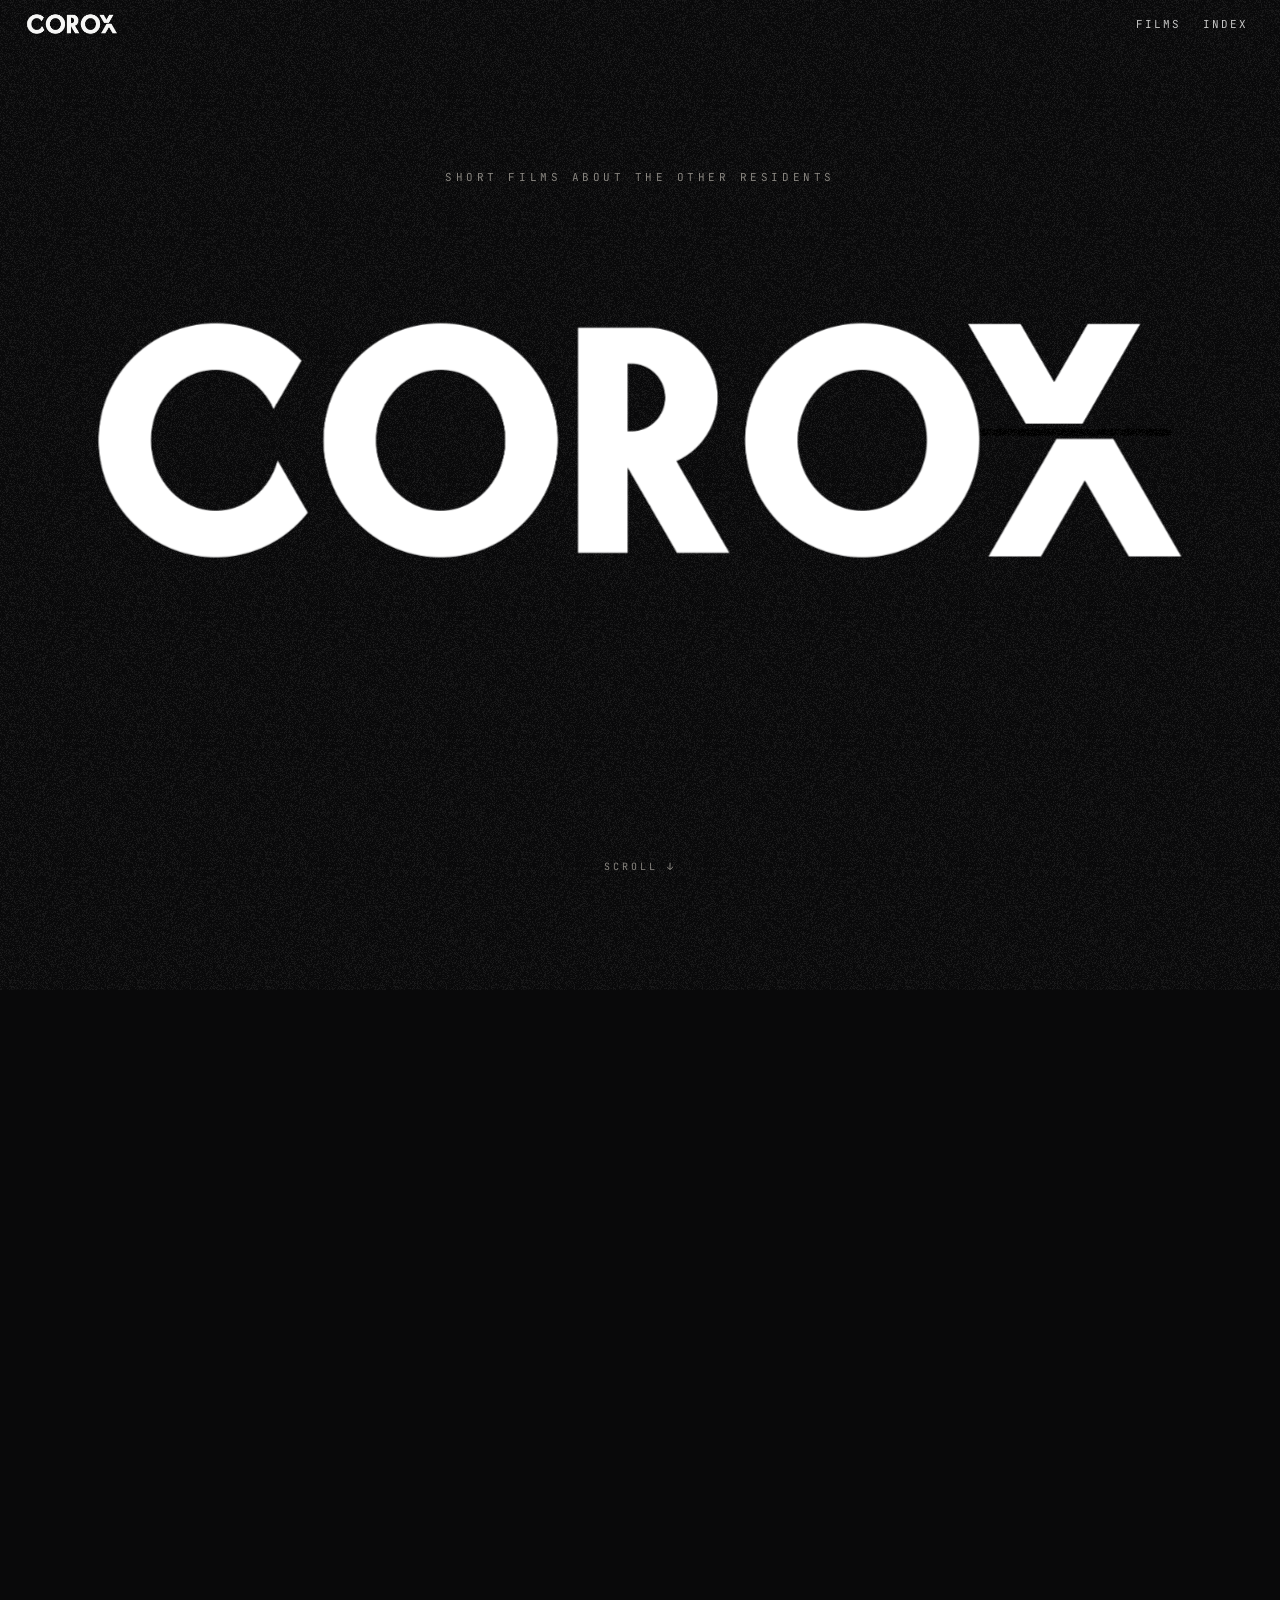
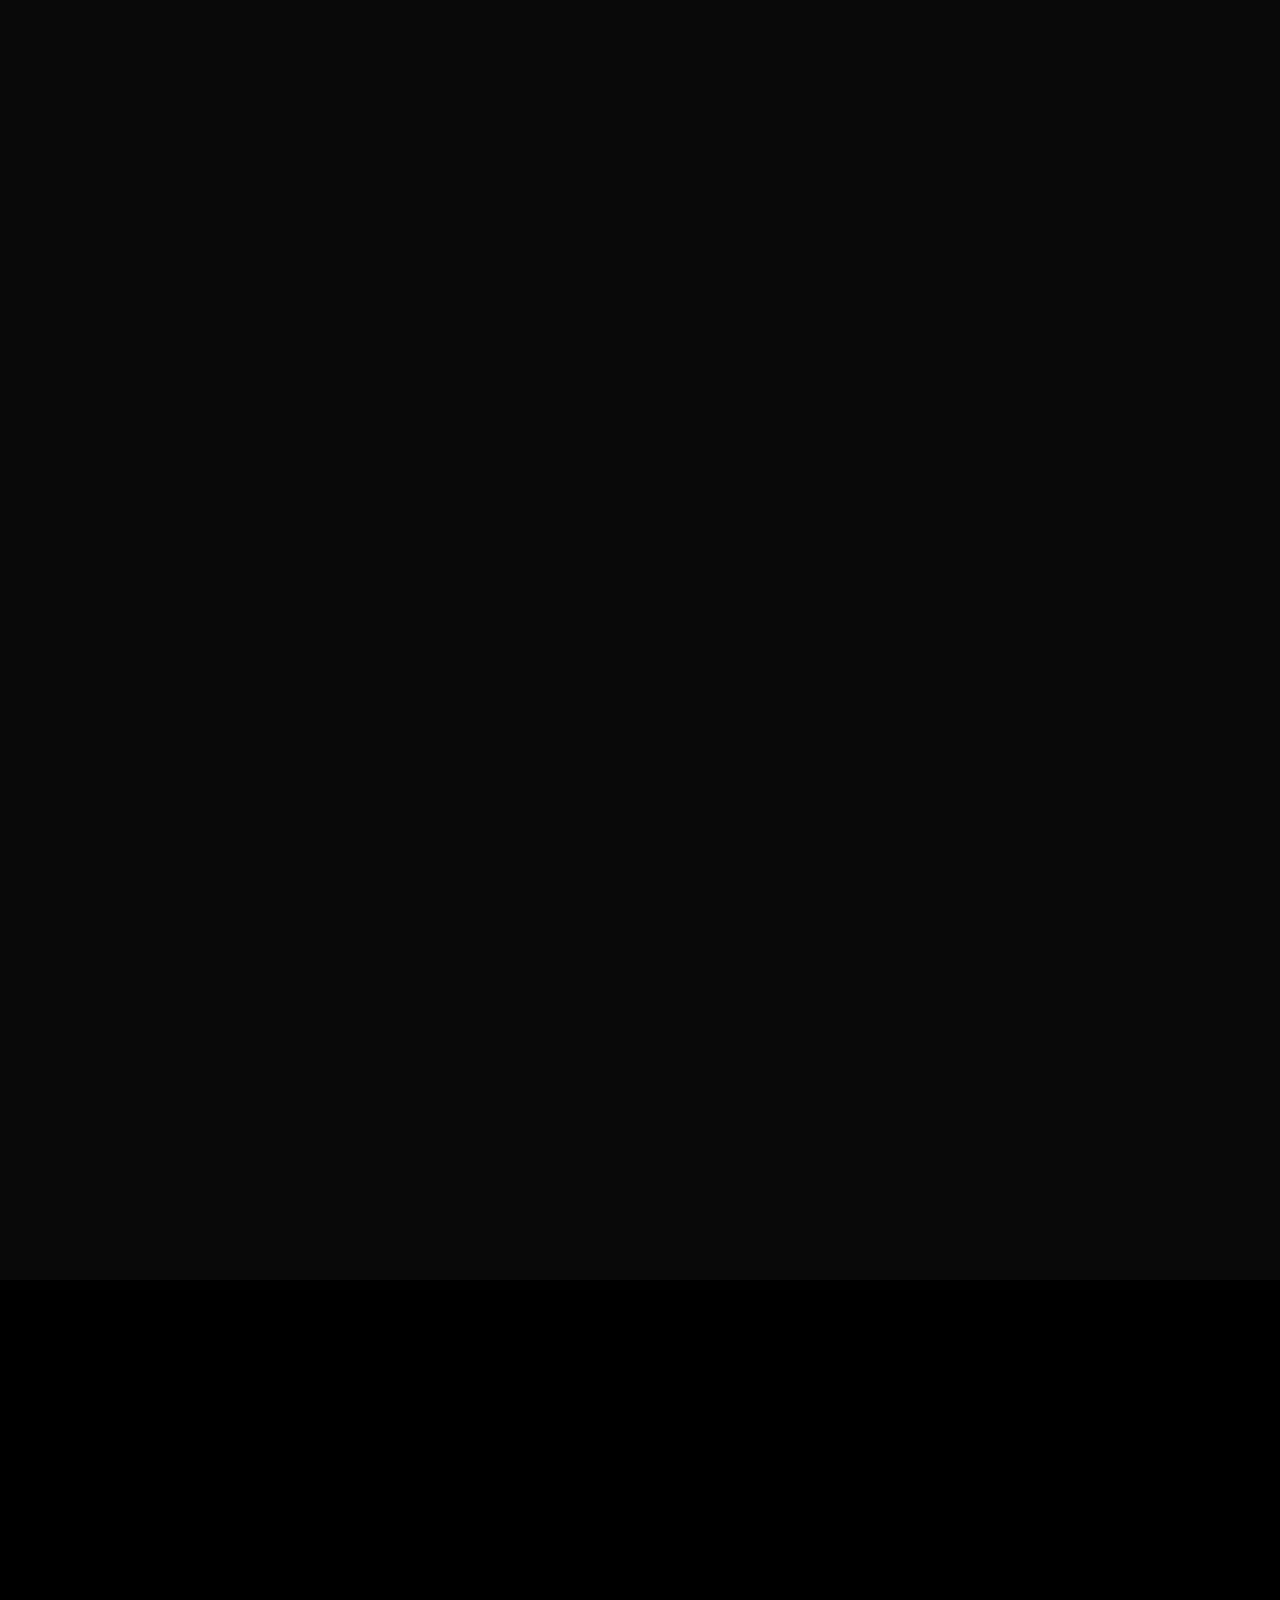
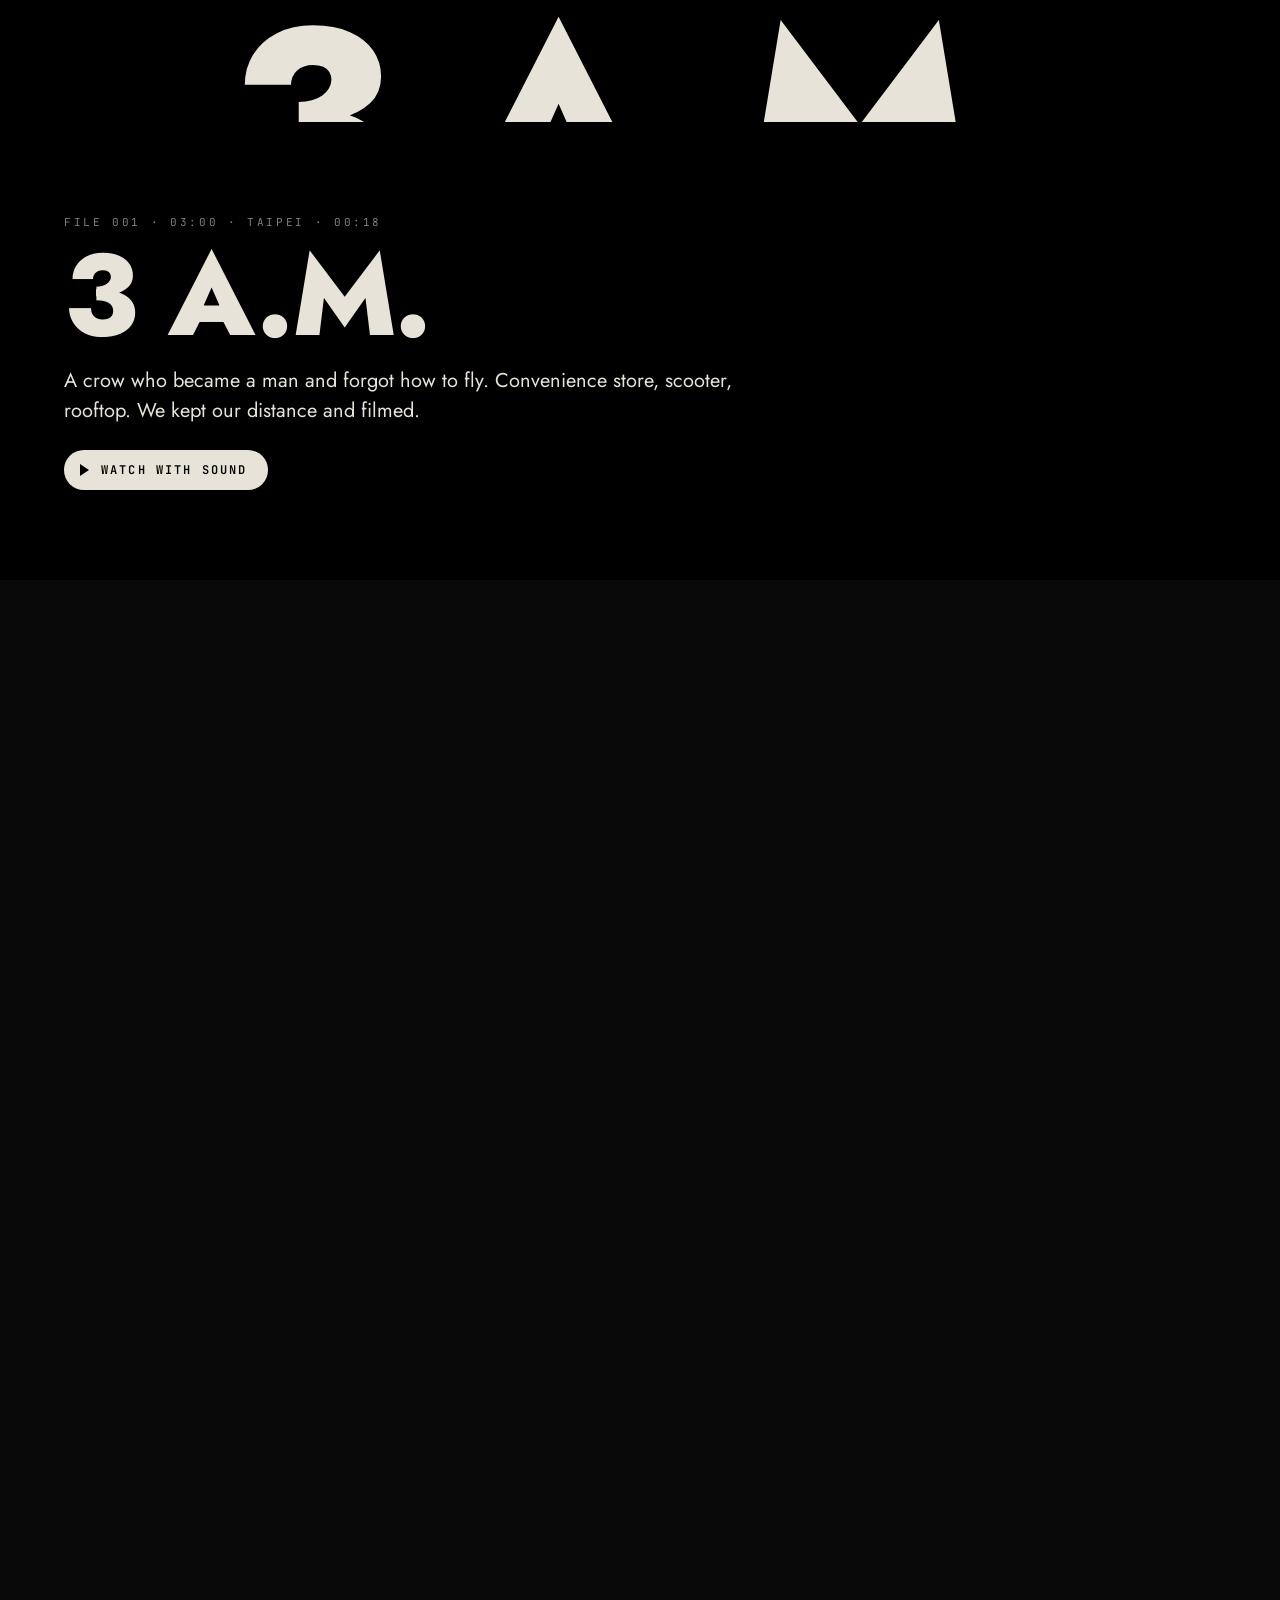
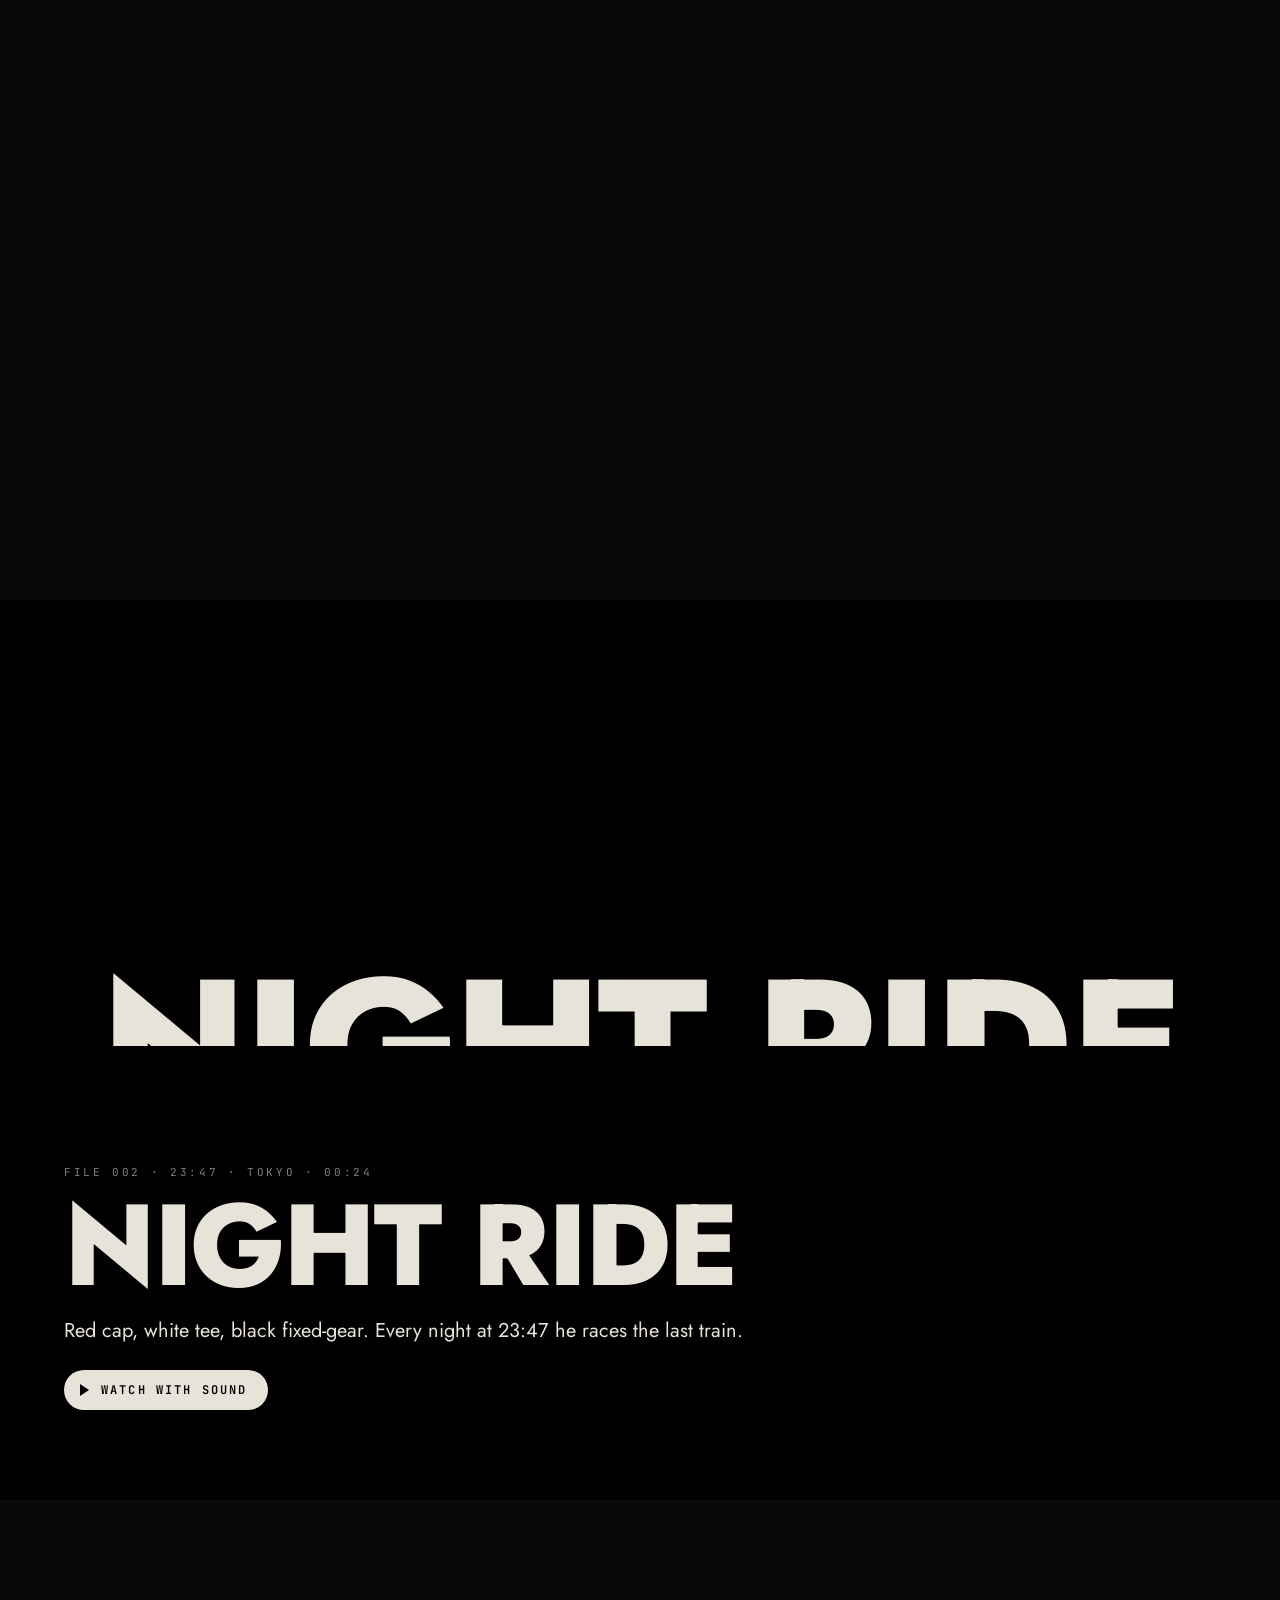
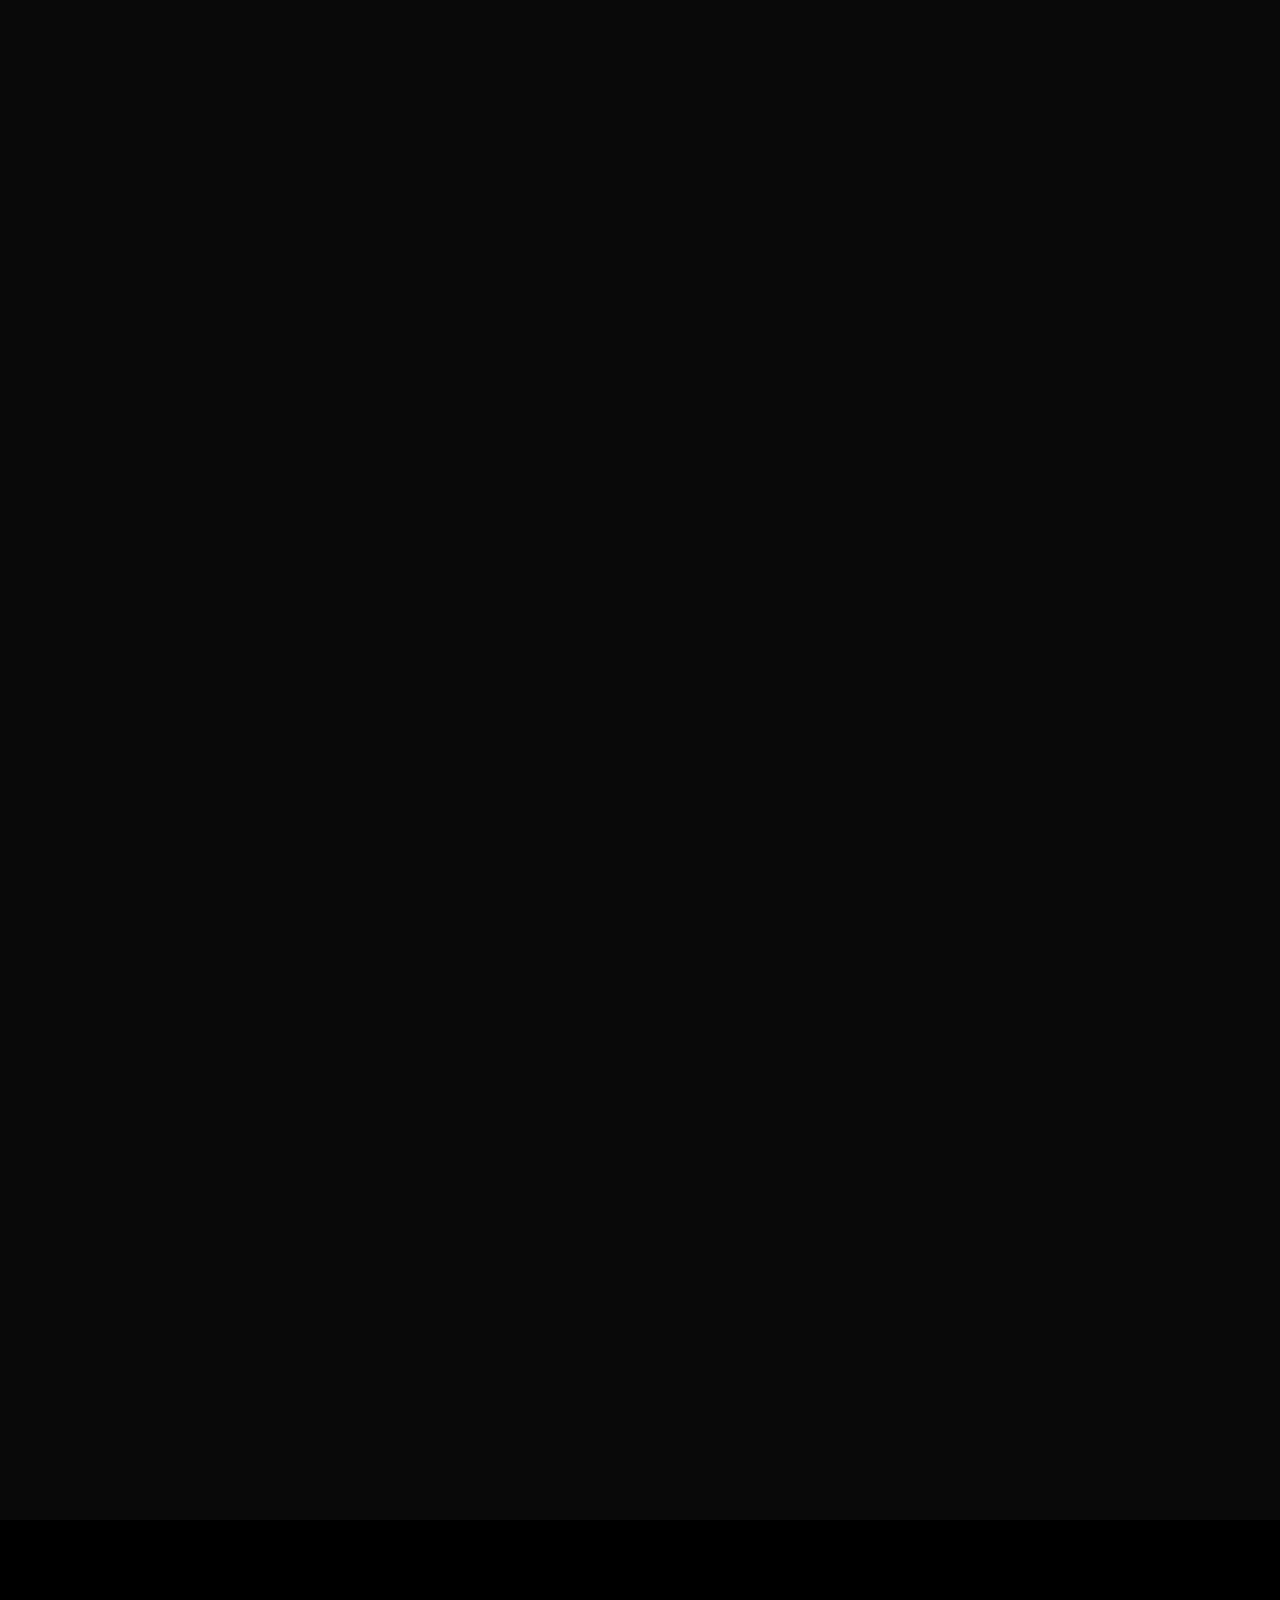
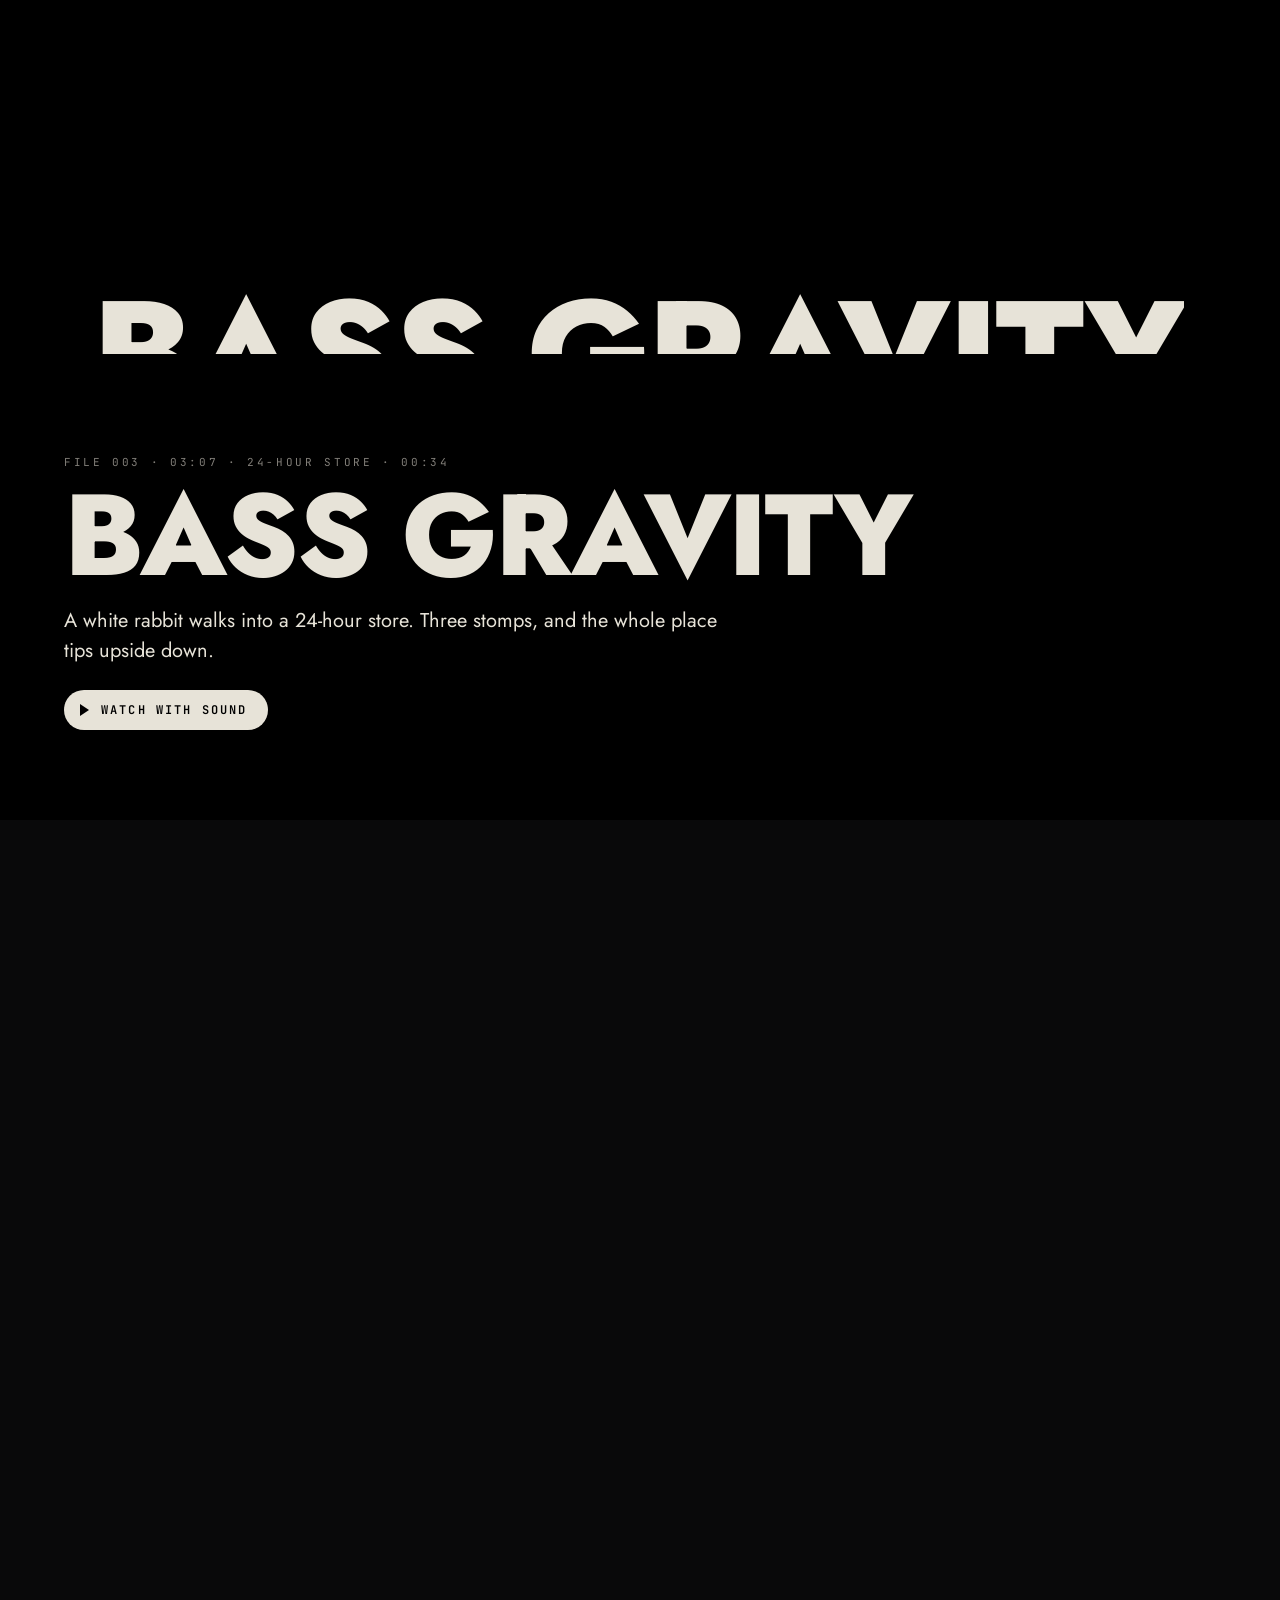
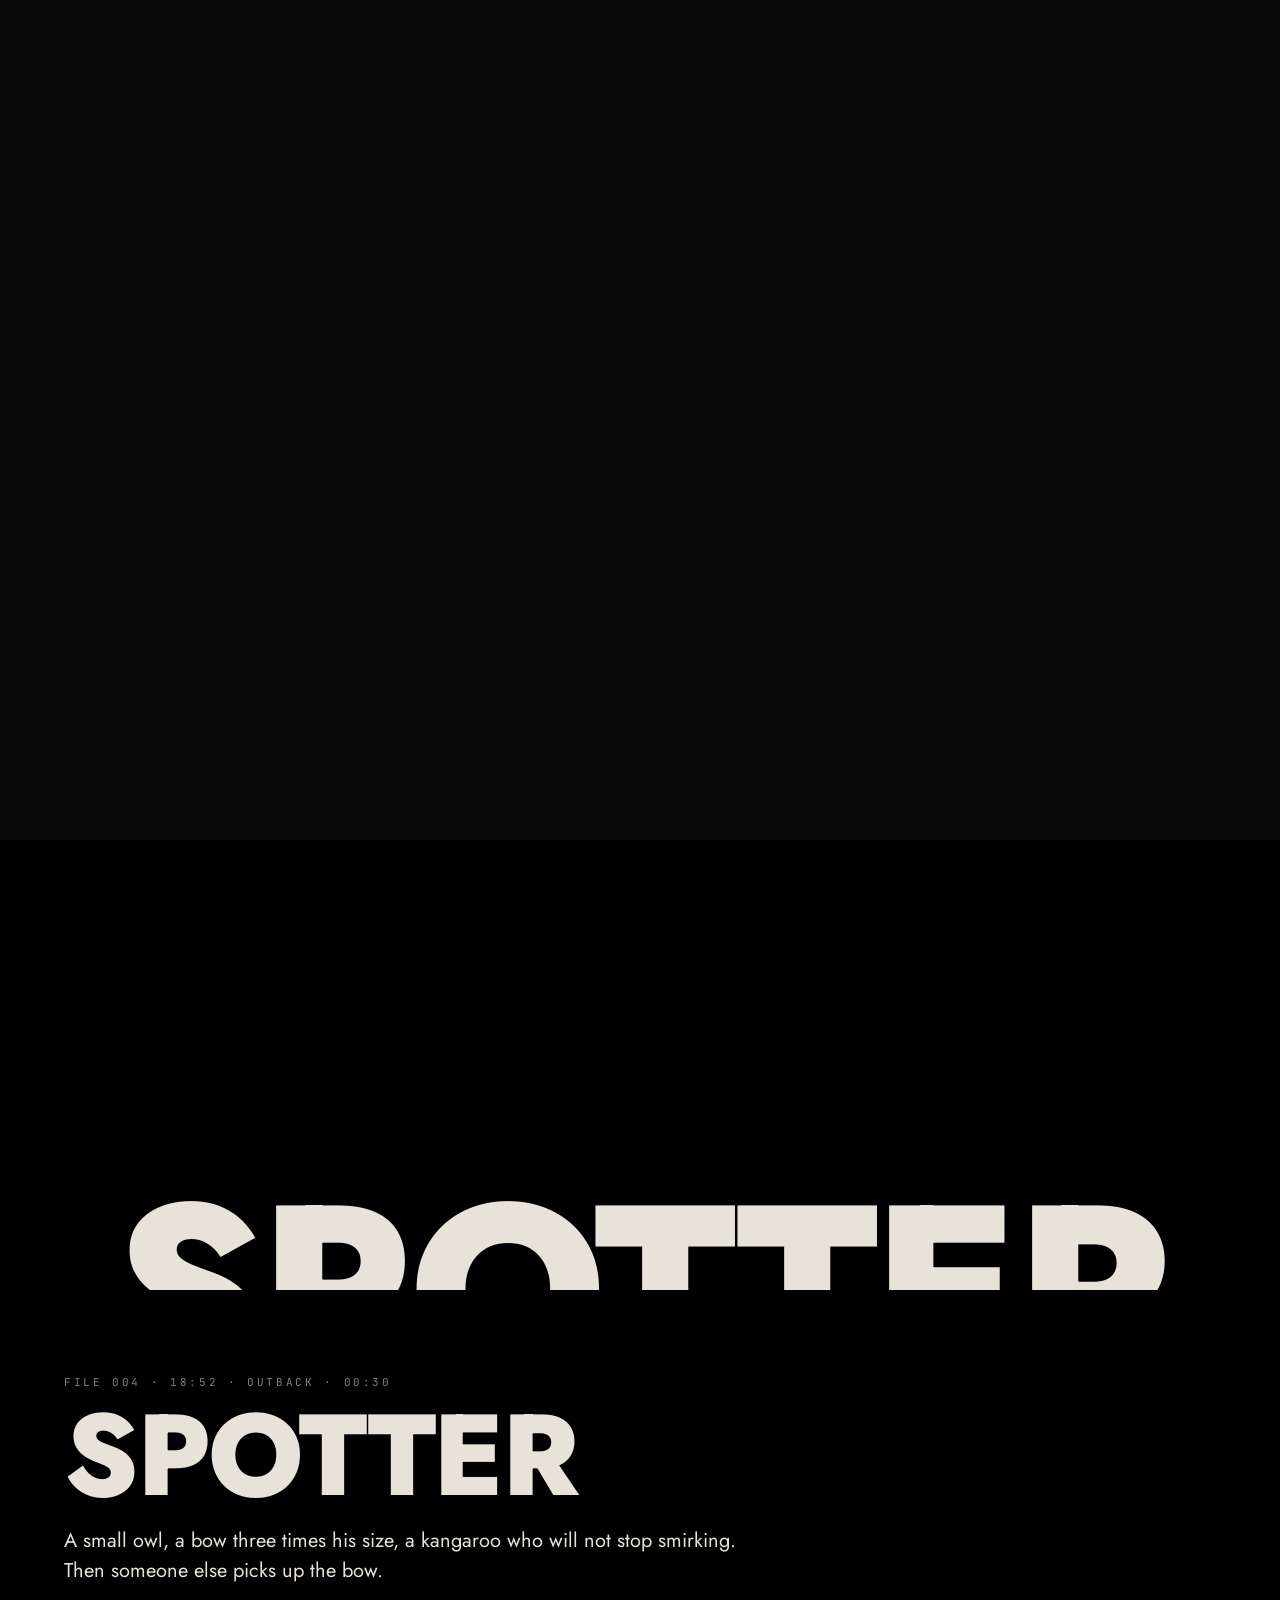
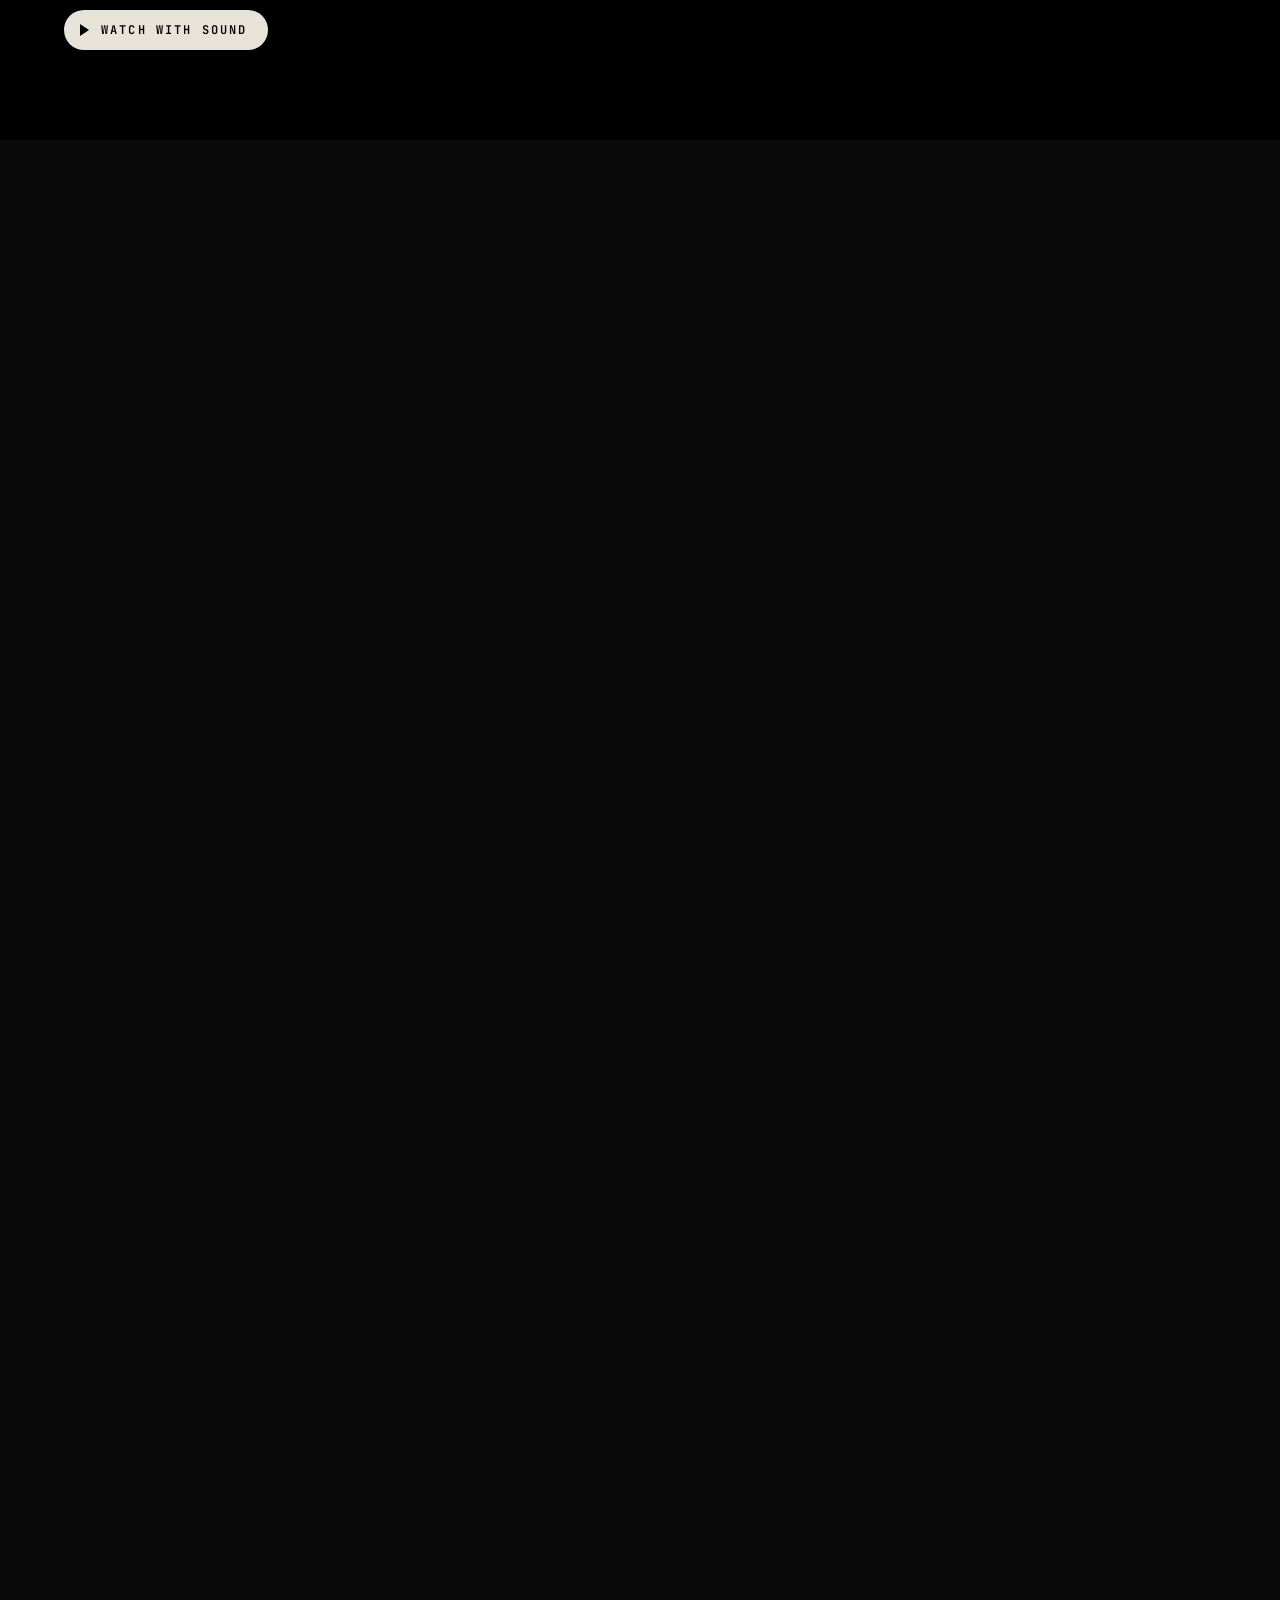
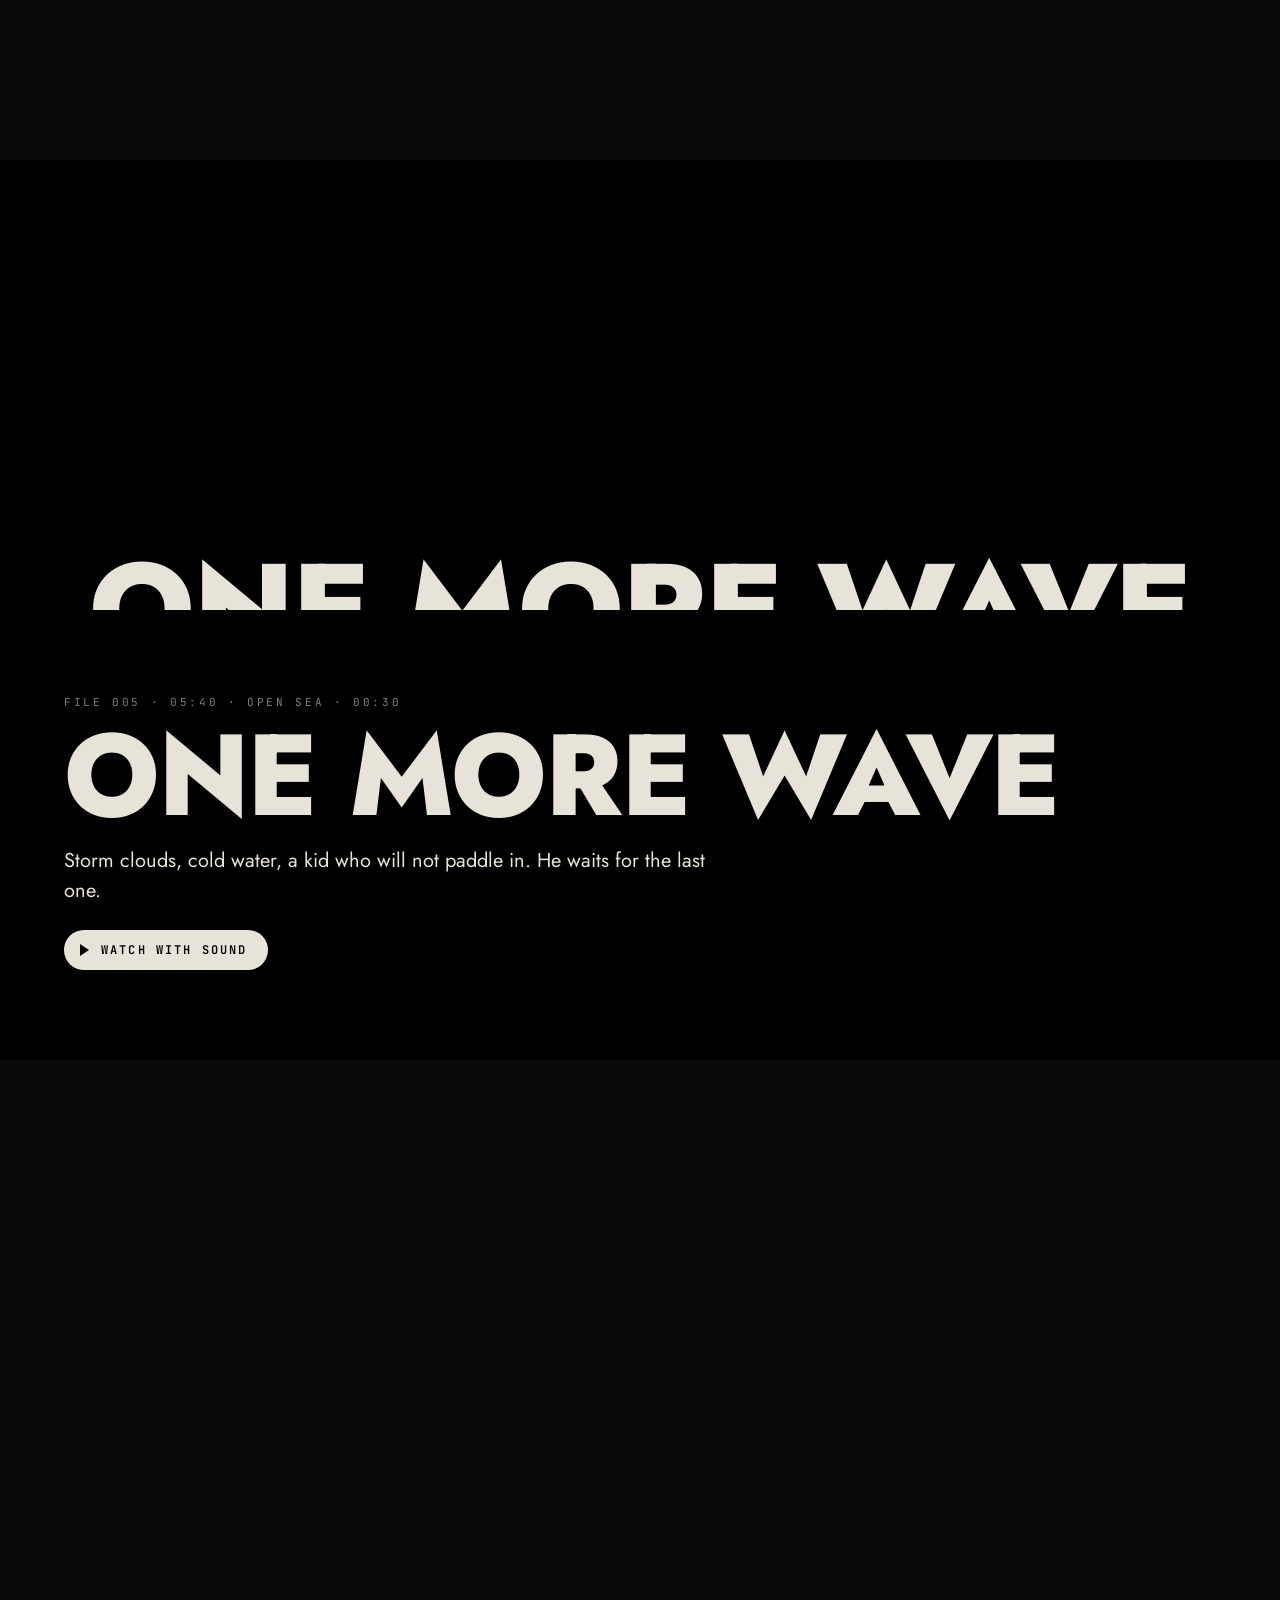
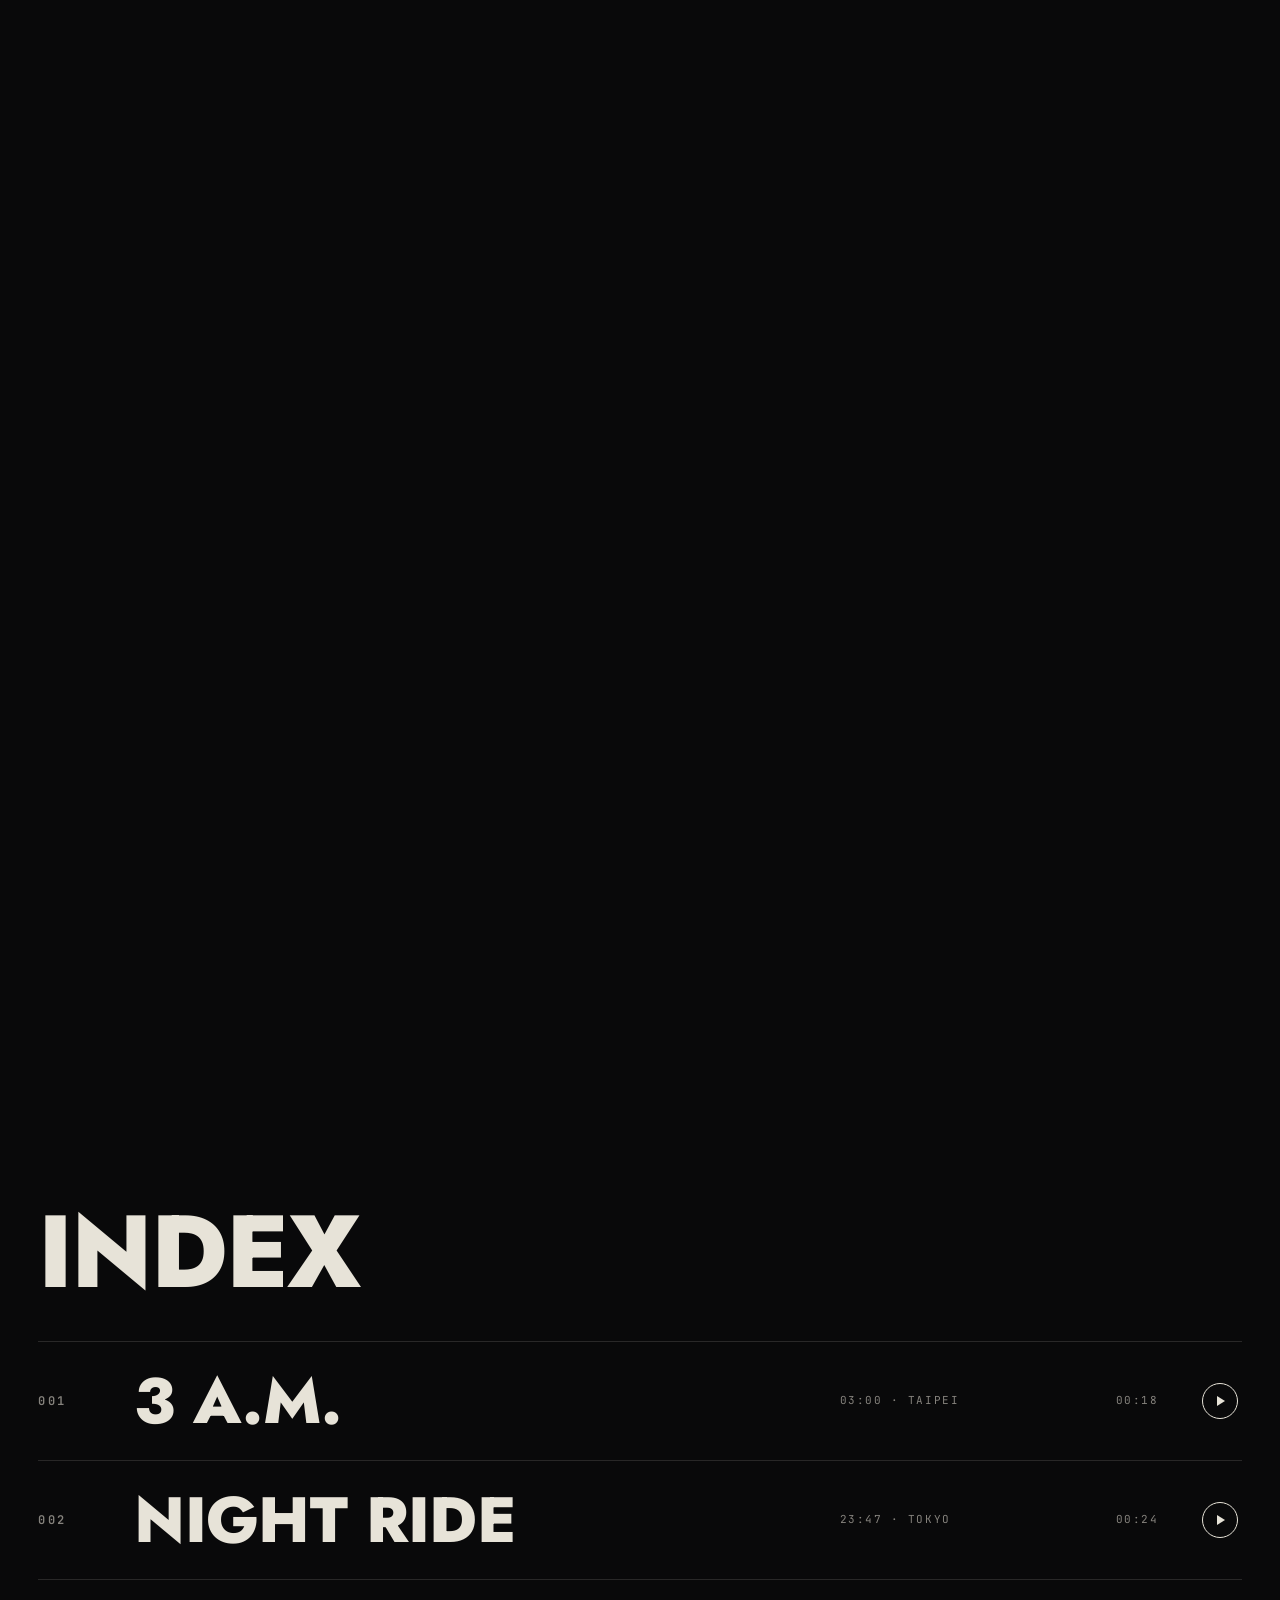
==== index.html @ ea48686a "COROX Films website Co-Authored-By: Claude Opus 5.5 <noreply@anthropic.com>" ====
<!DOCTYPE html>
<html lang="en">
<head>
<meta charset="utf-8">
<meta name="viewport" content="width=device-width, initial-scale=1">
<title>COROX Films</title>
<meta name="description" content="COROX — short films about the city's other residents.">
<meta name="color-scheme" content="dark">
<link rel="preconnect" href="https://fonts.googleapis.com">
<link rel="preconnect" href="https://fonts.gstatic.com" crossorigin>
<link href="https://fonts.googleapis.com/css2?family=Jost:wght@300;400;500;700;800&family=JetBrains+Mono:wght@400;600&display=swap" rel="stylesheet">
<style>
:root{
  --ink:#09090a; --bone:#e7e3d8; --dim:rgba(231,227,216,.56); --faint:rgba(231,227,216,.2); --line:rgba(231,227,216,.14);
  --display:"Jost",system-ui,sans-serif; --mono:"JetBrains Mono",ui-monospace,monospace;
  --vh:100vh;
}
@supports (height:100svh){:root{--vh:100svh}}
/* A night film label: dark in both schemes on purpose. */
@media (prefers-color-scheme: dark){:root:not([data-theme="light"]){--ink:#09090a}}
:root[data-theme="dark"]{--ink:#09090a}
*{box-sizing:border-box;margin:0;padding:0}
html{background:var(--ink);-webkit-text-size-adjust:100%}
body{background:var(--ink);color:var(--bone);font-family:var(--display);overflow-x:hidden;-webkit-font-smoothing:antialiased}
img,video,svg{display:block}
button{font:inherit;color:inherit;background:none;border:0;cursor:pointer}
::selection{background:var(--bone);color:#000}

#grain{position:fixed;inset:-10%;pointer-events:none;z-index:90;opacity:.08;mix-blend-mode:screen;background-size:128px 128px}

/* header */
.top{position:fixed;top:0;left:0;right:0;z-index:80;display:flex;align-items:center;padding:16px clamp(16px,3vw,32px);mix-blend-mode:difference;color:#fff}
.top img{height:40px;width:auto;margin:-12px -10px}
.top nav{margin-left:auto;display:flex;gap:22px}
.top nav button{font:400 11px/1 var(--mono);letter-spacing:.18em;opacity:.8}
.top nav button:hover{opacity:1;text-decoration:underline;text-underline-offset:4px}

/* shared scene: sticky stage, footage revealed through a slit */
.scene{position:relative}
.stick{position:sticky;top:0;height:var(--vh);overflow:hidden}
.reveal{position:absolute;inset:0;clip-path:inset(50% 50% 50% 50%);will-change:clip-path;background:#000}
.reveal video{width:100%;height:100%;object-fit:cover}
.reveal::after{content:"";position:absolute;inset:0;background:linear-gradient(180deg,rgba(0,0,0,.35),transparent 30%,transparent 55%,rgba(0,0,0,.75))}
.kicker{position:absolute;left:0;right:0;text-align:center;font:400 11px/1.5 var(--mono);letter-spacing:.32em;color:var(--dim);text-transform:uppercase;padding:0 16px}
.hint{position:absolute;left:0;right:0;bottom:28px;text-align:center;font:400 10px/1 var(--mono);letter-spacing:.3em;color:var(--dim)}
.hint span{display:inline-block;animation:nudge 1.6s ease-in-out infinite}
@keyframes nudge{50%{transform:translateY(6px)}}
.cap{position:absolute;left:clamp(16px,5vw,64px);right:clamp(16px,5vw,64px);bottom:clamp(40px,10vh,110px);opacity:0;transform:translateY(30px)}
.cap h1,.cap h3{font:800 clamp(40px,9vw,140px)/.9 var(--display);letter-spacing:-.02em;text-transform:uppercase}
.cap .meta{font:400 11px/1.5 var(--mono);letter-spacing:.24em;color:var(--dim);text-transform:uppercase;margin-bottom:14px}
.cap p{margin-top:18px;font:400 clamp(15px,1.6vw,20px)/1.5 var(--display);max-width:34em}
.btn{margin-top:24px;display:inline-flex;align-items:center;gap:12px;padding:14px 20px 14px 16px;border-radius:999px;background:var(--bone);color:#000;font:600 12px/1 var(--mono);letter-spacing:.18em;transition:transform .2s}
.btn:hover{transform:translateY(-2px)}
.btn i{width:0;height:0;border-left:9px solid currentColor;border-top:6px solid transparent;border-bottom:6px solid transparent}

/* act 1: the logo */
.door{height:calc(var(--vh)*3.2)}
.logo-wrap{position:absolute;left:50%;top:50%;width:min(94vw,1240px);aspect-ratio:2.5;transform:translate(-50%,-52%)}
.lg{position:absolute;inset:0;width:100%;height:100%;will-change:transform,opacity;user-select:none;-webkit-user-drag:none}
.lg-coro{clip-path:polygon(0 0,75.3% 0,75.3% 26%,77.3% 33.3%,78% 36.7%,79.3% 41.7%,79.7% 48.3%,80.3% 55%,80% 58.3%,78.7% 63.3%,77% 68.3%,75.7% 71.7%,75.3% 76%,75.3% 100%,0 100%)}
.lg-xt{clip-path:polygon(75.3% 0,100% 0,100% 48.3%,79.7% 48.3%,79.3% 41.7%,78% 36.7%,77.3% 33.3%,75.3% 26%)}
.lg-xb{clip-path:polygon(79.7% 48.3%,100% 48.3%,100% 100%,75.3% 100%,75.3% 76%,75.7% 71.7%,77% 68.3%,78.7% 63.3%,80% 58.3%,80.3% 55%)}
.door .kicker{top:calc(50% - min(94vw,1240px)*.2 - 40px)}

/* film acts: the title splits the same way */
.act{height:calc(var(--vh)*2.8)}
.ttl{position:absolute;left:50%;top:50%;transform:translate(-50%,-50%);font-size:120px;white-space:nowrap}
.ttl h2{font:800 1em/.82 var(--display);letter-spacing:-.02em;text-transform:uppercase;color:var(--bone);will-change:transform,opacity;padding:.04em 0}
.ttl .tp{clip-path:inset(0 0 50% 0)}
.ttl .bt{position:absolute;inset:0;clip-path:inset(50% 0 0 0)}
.act .kicker{top:calc(50% - var(--th,120px)*.5 - 48px)}

/* index */
.index{padding:clamp(90px,14vh,160px) clamp(16px,3vw,48px) clamp(60px,10vh,120px);background:var(--ink)}
.index h2{font:800 clamp(44px,8vw,128px)/.88 var(--display);letter-spacing:-.02em;text-transform:uppercase;margin-bottom:clamp(28px,5vh,56px)}
.rows{border-top:1px solid var(--line)}
.row{position:relative;display:grid;grid-template-columns:80px minmax(0,1fr) 260px 70px 40px;align-items:center;gap:16px;width:100%;text-align:left;padding:clamp(18px,3vh,28px) 0;border-bottom:1px solid var(--line);overflow:hidden}
.row::before{content:"";position:absolute;inset:0;background:var(--bone);transform:scaleY(0);transform-origin:bottom;transition:transform .45s cubic-bezier(.7,0,.2,1)}
.row>*{position:relative;transition:color .3s}
.row:hover::before,.row:focus-visible::before{transform:scaleY(1)}
.row:hover>*,.row:focus-visible>*{color:#000}
.row:focus-visible{outline:none}
.row .id{font:600 12px/1 var(--mono);letter-spacing:.2em;color:var(--dim)}
.row .tt{font:800 clamp(28px,5vw,76px)/1 var(--display);letter-spacing:-.01em;text-transform:uppercase;white-space:nowrap;overflow:hidden;text-overflow:ellipsis}
.row .pl,.row .du{font:400 11px/1.4 var(--mono);letter-spacing:.14em;color:var(--dim)}
.row .go{width:36px;height:36px;border-radius:50%;border:1px solid currentColor;display:grid;place-items:center}
.row .go i{width:0;height:0;border-left:8px solid currentColor;border-top:5px solid transparent;border-bottom:5px solid transparent;margin-left:2px}
@media (max-width:900px){.row{grid-template-columns:44px minmax(0,1fr) auto;gap:10px}.row .pl,.row .go{display:none}}
#peek{position:fixed;left:0;top:0;width:190px;aspect-ratio:9/16;border-radius:12px;overflow:hidden;pointer-events:none;z-index:70;opacity:0;transition:opacity .25s;box-shadow:0 30px 80px rgba(0,0,0,.6)}
#peek video{width:100%;height:100%;object-fit:cover}
#peek.on{opacity:1}

/* footer */
footer{min-height:calc(var(--vh)*.8);display:grid;align-content:center;justify-items:center;text-align:center;padding:80px 16px 40px;background:#000}
.flogo{width:min(80vw,640px);aspect-ratio:2.5}
.flogo img{width:100%;height:100%}
footer p{margin-top:6px;font:400 11px/1.6 var(--mono);letter-spacing:.3em;color:var(--dim)}
footer .copy{margin-top:48px;font-size:10px;color:var(--faint)}
.bird{position:fixed;left:0;top:0;z-index:85;pointer-events:none;width:44px;height:20px}
.bird path{fill:none;stroke:#e7e3d8;stroke-width:3;stroke-linecap:round;stroke-linejoin:round}
.bird .w{transform-origin:22px 10px;animation:flap .32s ease-in-out infinite alternate}
@keyframes flap{to{transform:scaleY(-.55)}}

/* player */
#theater{position:fixed;inset:0;z-index:92;background:rgba(0,0,0,.95);display:grid;place-items:center;opacity:0;pointer-events:none;transition:opacity .35s}
#theater.on{opacity:1;pointer-events:auto}
.th-box{position:relative;height:min(88vh,calc(100vw*16/9 - 40px));aspect-ratio:9/16;border-radius:16px;overflow:hidden;background:#000;box-shadow:0 0 0 1px var(--line)}
.th-box video{width:100%;height:100%;object-fit:cover}
.th-box.wide{height:auto;width:min(calc(100vw - 150px),calc(86vh*16/9));aspect-ratio:16/9}
.th-side{z-index:2}
@media (max-width:700px){.th-box.wide{width:calc(100vw - 24px)}}
#peek.wide{width:320px;aspect-ratio:16/9}
@media (orientation:portrait){.act.wide .reveal video{object-fit:contain}}
.th-bar{position:absolute;left:0;right:0;bottom:0;padding:40px 14px 14px;background:linear-gradient(transparent,rgba(0,0,0,.8));display:grid;grid-template-columns:auto 1fr auto auto;align-items:center;gap:12px;font:400 10px/1 var(--mono);letter-spacing:.12em}
.th-bar button{width:34px;height:34px;border-radius:50%;border:1px solid rgba(255,255,255,.4);display:grid;place-items:center;font:600 10px/1 var(--mono)}
.th-prog{height:22px;display:flex;align-items:center;cursor:pointer;touch-action:none}
.th-prog div{height:3px;width:100%;background:rgba(255,255,255,.25);border-radius:2px;position:relative}
.th-prog span{position:absolute;left:0;top:0;bottom:0;background:var(--bone);border-radius:2px}
.th-side{position:fixed;top:50%;transform:translateY(-50%);width:52px;height:52px;border-radius:50%;border:1px solid var(--line);display:grid;place-items:center;font:400 22px/1 var(--display);background:rgba(0,0,0,.4)}
.th-prev{left:clamp(8px,4vw,60px)}.th-next{right:clamp(8px,4vw,60px)}
.th-close{position:fixed;top:16px;right:clamp(16px,3vw,32px);font:600 11px/1 var(--mono);letter-spacing:.2em;padding:12px 14px;border:1px solid var(--line);border-radius:999px;background:rgba(0,0,0,.5)}
.th-title{position:fixed;left:clamp(16px,3vw,32px);top:16px;font:400 11px/1.6 var(--mono);letter-spacing:.2em;color:var(--dim);text-transform:uppercase}
.th-title strong{display:block;font:800 24px/1.1 var(--display);color:var(--bone);letter-spacing:0}
.th-note{position:absolute;left:0;right:0;top:16px;text-align:center;font:400 9px/1 var(--mono);letter-spacing:.18em;color:var(--dim)}
@media (max-width:700px){.th-title{display:none}.th-side{top:auto;bottom:16px;transform:none}}
@media (prefers-reduced-motion:reduce){*{animation:none!important}}
</style>
</head>
<body>
<div id="grain" aria-hidden="true"></div>

<header class="top">
  <img src="media/logo.png" alt="COROX">
  <nav><button data-go="act-001">FILMS</button><button data-go="index">INDEX</button></nav>
</header>

<main id="main">
  <!-- Act 1: the X of the logo opens -->
  <section class="scene door" id="door">
    <div class="stick">
      <div class="reveal"><video src="media/f004.mp4" muted loop playsinline autoplay preload="auto"></video></div>
      <p class="kicker">Short films about the other residents</p>
      <div class="logo-wrap" role="img" aria-label="COROX">
        <img class="lg lg-coro" src="media/logo.png" alt="">
        <img class="lg lg-xt" src="media/logo.png" alt="">
        <img class="lg lg-xb" src="media/logo.png" alt="">
      </div>
      <div class="hint">SCROLL <span>↓</span></div>
      <div class="cap">
        <h1>The city is<br>never empty.</h1>
        <p>A crow, a cat, a rabbit, an owl, a kid with a board. They ride scooters, race the last train, wreck the 24-hour store, split arrows, wait for one more wave. Nobody notices. We do.</p>
      </div>
    </div>
  </section>
  <!-- film acts are generated below from FILMS -->
</main>

<section class="index" id="index">
  <h2>Index</h2>
  <div class="rows" id="rows"></div>
</section>

<footer>
  <button class="flogo" id="flogo" aria-label="COROX"><img src="media/logo.png" alt="COROX"></button>
  <p>MORE FILES SOON</p>
  <p class="copy">© 2026 COROX</p>
</footer>

<div id="peek"><video muted loop playsinline preload="none"></video></div>

<div id="theater" role="dialog" aria-modal="true" aria-label="Film player">
  <div class="th-title" id="thTitle"></div>
  <button class="th-close" id="thClose">CLOSE ✕</button>
  <button class="th-side th-prev" id="thPrev" aria-label="Previous film">‹</button>
  <div class="th-box">
    <video id="thV" playsinline preload="auto"></video>
    <div class="th-note" id="thNote"></div>
    <div class="th-bar">
      <button id="thPlay" aria-label="Play or pause">❚❚</button>
      <div class="th-prog" id="thProg"><div><span id="thFill"></span></div></div>
      <span id="thTime">00:00 / 00:00</span>
      <button id="thMute" aria-label="Mute">SND</button>
    </div>
  </div>
  <button class="th-side th-next" id="thNext" aria-label="Next film">›</button>
</div>

<script>
(()=>{
const $=(s,e=document)=>e.querySelector(s), $$=(s,e=document)=>[...e.querySelectorAll(s)];
const clamp=(v,a=0,b=1)=>Math.min(b,Math.max(a,v)), lerp=(a,b,t)=>a+(b-a)*t;
const ease=t=>t<.5?4*t*t*t:1-Math.pow(-2*t+2,3)/2;
const pad=n=>String(n).padStart(2,'0'), mmss=s=>pad(Math.floor(s/60))+':'+pad(Math.floor(s%60));
const RM=matchMedia('(prefers-reduced-motion: reduce)').matches;
const FINE=matchMedia('(hover:hover) and (pointer:fine)').matches;

const FILMS=[
 {id:'001',title:'3 A.M.',time:'03:00',place:'Taipei',dur:'00:18',src:'media/f001.mp4',
  ln:'A crow who became a man and forgot how to fly. Convenience store, scooter, rooftop. We kept our distance and filmed.'},
 {id:'002',title:'Night Ride',time:'23:47',place:'Tokyo',dur:'00:24',src:'media/f003.mp4',
  ln:'Red cap, white tee, black fixed-gear. Every night at 23:47 he races the last train.'},
 {id:'003',title:'Bass Gravity',time:'03:07',place:'24-hour store',dur:'00:34',src:'media/f004.mp4',
  ln:'A white rabbit walks into a 24-hour store. Three stomps, and the whole place tips upside down.'},
 {id:'004',title:'Spotter',time:'18:52',place:'Outback',dur:'00:30',src:'media/f005.mp4',wide:true,
  ln:'A small owl, a bow three times his size, a kangaroo who will not stop smirking. Then someone else picks up the bow.'},
 {id:'005',title:'One More Wave',time:'05:40',place:'Open sea',dur:'00:30',src:'media/f006.mp4',wide:true,
  ln:'Storm clouds, cold water, a kid who will not paddle in. He waits for the last one.'}
];

/* build the film acts */
const main=$('#main');
FILMS.forEach((f,i)=>{const s=document.createElement('section');s.className='scene act'+(f.wide?' wide':'');s.id='act-'+f.id;
  s.innerHTML=`<div class="stick">
    <div class="reveal"><video muted loop playsinline preload="none" data-src="${f.src}"></video></div>
    <p class="kicker">File ${f.id} · ${f.time} · ${f.place}</p>
    <div class="ttl"><h2 class="tp">${f.title}</h2><h2 class="bt" aria-hidden="true">${f.title}</h2></div>
    <div class="hint">SCROLL <span>↓</span></div>
    <div class="cap"><div class="meta">File ${f.id} · ${f.time} · ${f.place} · ${f.dur}</div><h3>${f.title}</h3><p>${f.ln}</p>
      <button class="btn" data-i="${i}"><i></i>WATCH WITH SOUND</button></div></div>`;
  main.appendChild(s)});
$$('.cap .btn').forEach(b=>b.addEventListener('click',()=>openTheater(+b.dataset.i)));

/* fit each title to the width */
function fit(){$$('.ttl').forEach(t=>{t.style.fontSize='100px';const w=t.scrollWidth;const fs=Math.min(260,100*innerWidth*.9/w);t.style.fontSize=fs+'px';
  t.closest('.stick').style.setProperty('--th',(fs*.9)+'px')})}
fit();document.fonts&&document.fonts.ready.then(fit);addEventListener('resize',fit,{passive:true});

/* scenes: one engine for the logo act and every film act */
const scenes=$$('.scene').map(sec=>{const st=$('.stick',sec);
  const isDoor=sec.id==='door';
  return {sec,isDoor,reveal:$('.reveal',st),vid:$('video',st),kick:$('.kicker',st),hint:$('.hint',st),cap:$('.cap',st),
    anchor:isDoor?$('.logo-wrap',st):$('.ttl',st),
    a:isDoor?$('.lg-xt',st):$('.tp',st), b:isDoor?$('.lg-xb',st):$('.bt',st), c:isDoor?$('.lg-coro',st):null}});
function upd(sc,now){
  const r=sc.sec.getBoundingClientRect(),vh=innerHeight,vw=innerWidth;
  if(r.bottom<0||r.top>vh)return;
  const p=clamp(-r.top/(r.height-vh));
  const idle=RM?0:(Math.sin(now/700)*.5+.5)*.012;
  const e1=ease(clamp((p-.03)/.34)), e2=ease(clamp((p-.3)/.36)), e3=ease(clamp((p-.62)/.18));
  const sep=(e1*.3+idle)*vh;
  if(sc.isDoor){
    sc.a.style.transform=`translate3d(${e1*2}vw,${-sep}px,0) rotate(${-e1*6}deg)`;
    sc.b.style.transform=`translate3d(${e1*2}vw,${sep}px,0) rotate(${e1*6}deg)`;
    sc.c.style.transform=`translate3d(${-e1*14}vw,0,0)`;sc.c.style.opacity=1-e1*1.1;
  }else{
    sc.a.style.transform=`translate3d(${-e1*3}vw,${-sep}px,0)`;
    sc.b.style.transform=`translate3d(${e1*3}vw,${sep}px,0)`;
  }
  sc.a.style.opacity=sc.b.style.opacity=1-e2*1.2;
  sc.kick.style.opacity=sc.hint.style.opacity=1-e1*2;
  const w=sc.anchor.getBoundingClientRect();
  const xc=sc.isDoor?w.left+w.width*.857:w.left+w.width/2, yc=sc.isDoor?w.top+w.height*.483:w.top+w.height/2;
  const hw=sc.isDoor?w.width*.085:w.width*.5, half=sep*.92;
  const L=lerp(xc-hw,0,e2),R=lerp(xc+hw,vw,e2),T=lerp(yc-half,0,e2),B=lerp(yc+half,vh,e2);
  sc.reveal.style.clipPath=`inset(${T}px ${vw-R}px ${vh-B}px ${L}px round ${lerp(6,0,e2)}px)`;
  sc.cap.style.opacity=e3;sc.cap.style.transform=`translateY(${(1-e3)*30}px)`;sc.cap.style.pointerEvents=e3>.5?'auto':'none';
}
/* load and play footage only near the screen */
const io=new IntersectionObserver(es=>es.forEach(e=>{const v=$('.reveal video',e.target);
  if(e.isIntersecting){if(!v.src&&v.dataset.src)v.src=v.dataset.src;if(!$('#theater').classList.contains('on'))v.play().catch(()=>{})}else v.pause()}),{rootMargin:'50% 0px'});
scenes.forEach(s=>io.observe(s.sec));
function resumeVisible(){if($('#theater').classList.contains('on'))return;
  scenes.forEach(s=>{const r=s.sec.getBoundingClientRect();if(r.top<innerHeight&&r.bottom>0&&s.vid.src&&s.vid.paused)s.vid.play().catch(()=>{})})}
document.addEventListener('visibilitychange',()=>{if(!document.hidden)resumeVisible()});

/* nav */
$$('[data-go]').forEach(b=>b.addEventListener('click',()=>{const el=document.getElementById(b.dataset.go);scrollTo({top:el.offsetTop,behavior:RM?'auto':'smooth'})}));

/* grain */
const gEl=$('#grain'),gT=[];
{const c=document.createElement('canvas');c.width=c.height=128;const x=c.getContext('2d');
 for(let k=0;k<6;k++){const im=x.createImageData(128,128),d=im.data;for(let i=0;i<d.length;i+=4){const v=Math.random()<.5?0:Math.random()*255|0;d[i]=d[i+1]=d[i+2]=v;d[i+3]=255}x.putImageData(im,0,0);gT.push(`url(${c.toDataURL()})`)}}
let gk=0;const grain=()=>{gk=(gk+1)%gT.length;gEl.style.backgroundImage=gT[gk];gEl.style.backgroundPosition=`${Math.random()*128|0}px ${Math.random()*128|0}px`};grain();

/* index */
const rows=$('#rows');
rows.innerHTML=FILMS.map((f,i)=>`<button class="row" data-i="${i}"><span class="id">${f.id}</span><span class="tt">${f.title}</span>
  <span class="pl">${f.time} · ${f.place.toUpperCase()}</span><span class="du">${f.dur}</span><span class="go"><i></i></span></button>`).join('');
const peek=$('#peek'),pv=$('video',peek);let mx=0,my=0,px=0,py=0;
addEventListener('pointermove',e=>{mx=e.clientX;my=e.clientY},{passive:true});
$$('.row').forEach(r=>{r.addEventListener('click',()=>openTheater(+r.dataset.i));
  if(FINE){r.addEventListener('pointerenter',()=>{const f=FILMS[+r.dataset.i];if(pv.dataset.src!==f.src){pv.src=f.src;pv.dataset.src=f.src}peek.classList.toggle('wide',!!f.wide);pv.play().catch(()=>{});peek.classList.add('on')});
  r.addEventListener('pointerleave',()=>{peek.classList.remove('on');pv.pause()})}});

/* player */
const th=$('#theater'),thV=$('#thV');let thI=0;
function openTheater(i){thI=(i+FILMS.length)%FILMS.length;const f=FILMS[thI];
  $('.th-box').classList.toggle('wide',!!f.wide);thV.src=f.src;thV.muted=false;thV.play().catch(()=>{thV.muted=true;thV.play().catch(()=>{})});
  $('#thTitle').innerHTML=`<strong>${f.title}</strong>File ${f.id} · ${f.time} · ${f.place}`;
  $('#thNote').textContent=f.silent?'NO SOUND ON THIS CUT':'';
  th.classList.add('on');document.body.style.overflow='hidden';$$('.reveal video').forEach(v=>v.pause());updMute()}
function closeTheater(){th.classList.remove('on');thV.pause();document.body.style.overflow='';resumeVisible()}
function updMute(){$('#thMute').textContent=thV.muted?'MUTE':'SND'}
$('#thClose').onclick=closeTheater;$('#thPrev').onclick=()=>openTheater(thI-1);$('#thNext').onclick=()=>openTheater(thI+1);
th.addEventListener('click',e=>{if(e.target===th)closeTheater()});
const tp=()=>thV.paused?thV.play().catch(()=>{}):thV.pause();
thV.addEventListener('click',tp);$('#thPlay').onclick=tp;$('#thMute').onclick=()=>{thV.muted=!thV.muted};
thV.addEventListener('play',()=>$('#thPlay').textContent='❚❚');thV.addEventListener('pause',()=>$('#thPlay').textContent='▶');
thV.addEventListener('ended',()=>openTheater(thI+1));thV.addEventListener('volumechange',updMute);
const prog=$('#thProg');let seeking=false;
const seek=e=>{const b=prog.getBoundingClientRect();if(thV.duration)thV.currentTime=clamp((e.clientX-b.left)/b.width)*thV.duration};
prog.addEventListener('pointerdown',e=>{seeking=true;prog.setPointerCapture(e.pointerId);seek(e)});prog.addEventListener('pointermove',e=>{if(seeking)seek(e)});prog.addEventListener('pointerup',()=>seeking=false);
addEventListener('keydown',e=>{if(!th.classList.contains('on'))return;
  if(e.key==='Escape')closeTheater();else if(e.key==='ArrowRight')openTheater(thI+1);else if(e.key==='ArrowLeft')openTheater(thI-1);
  else if(e.key===' '){e.preventDefault();tp()}else if(e.key.toLowerCase()==='m'){thV.muted=!thV.muted}});

/* footer: the crows leave */
$('#flogo').addEventListener('click',e=>{if(RM)return;
  for(let k=0;k<22;k++){const b=document.createElementNS('http://www.w3.org/2000/svg','svg');b.setAttribute('viewBox','0 0 44 20');b.setAttribute('class','bird');
    b.innerHTML='<g class="w"><path d="M2 4 Q12 2 22 12 Q32 2 42 4"/></g>';document.body.appendChild(b);
    const sx=e.clientX+(Math.random()-.5)*80,sy=e.clientY+(Math.random()-.5)*30,ex=sx+(Math.random()<.5?-1:1)*(innerWidth*.6+Math.random()*innerWidth*.5),ey=-80-Math.random()*200,sc=.5+Math.random()*1.1;
    $('.w',b).style.animationDelay=(-Math.random()*.3)+'s';
    b.animate([{transform:`translate(${sx}px,${sy}px) scale(${sc*.4})`},{transform:`translate(${lerp(sx,ex,.5)}px,${lerp(sy,ey,.4)-80}px) scale(${sc})`},{transform:`translate(${ex}px,${ey}px) scale(${sc*1.2})`}],
      {duration:1800+Math.random()*1400,delay:k*40,easing:'cubic-bezier(.3,.1,.4,1)',fill:'forwards'}).onfinish=()=>b.remove()}});

/* loop */
let fr=0;
(function loop(now){fr++;
  scenes.forEach(s=>upd(s,now));
  if(!RM&&fr%3===0)grain();
  if(FINE){px=lerp(px,mx+24,.18);py=lerp(py,my-150,.18);peek.style.transform=`translate3d(${px}px,${py}px,0)`}
  if(th.classList.contains('on')&&thV.duration){$('#thFill').style.width=(thV.currentTime/thV.duration*100)+'%';$('#thTime').textContent=`${mmss(thV.currentTime)} / ${mmss(thV.duration)}`}
  requestAnimationFrame(loop)})(performance.now());
})();
</script>
</body>
</html>
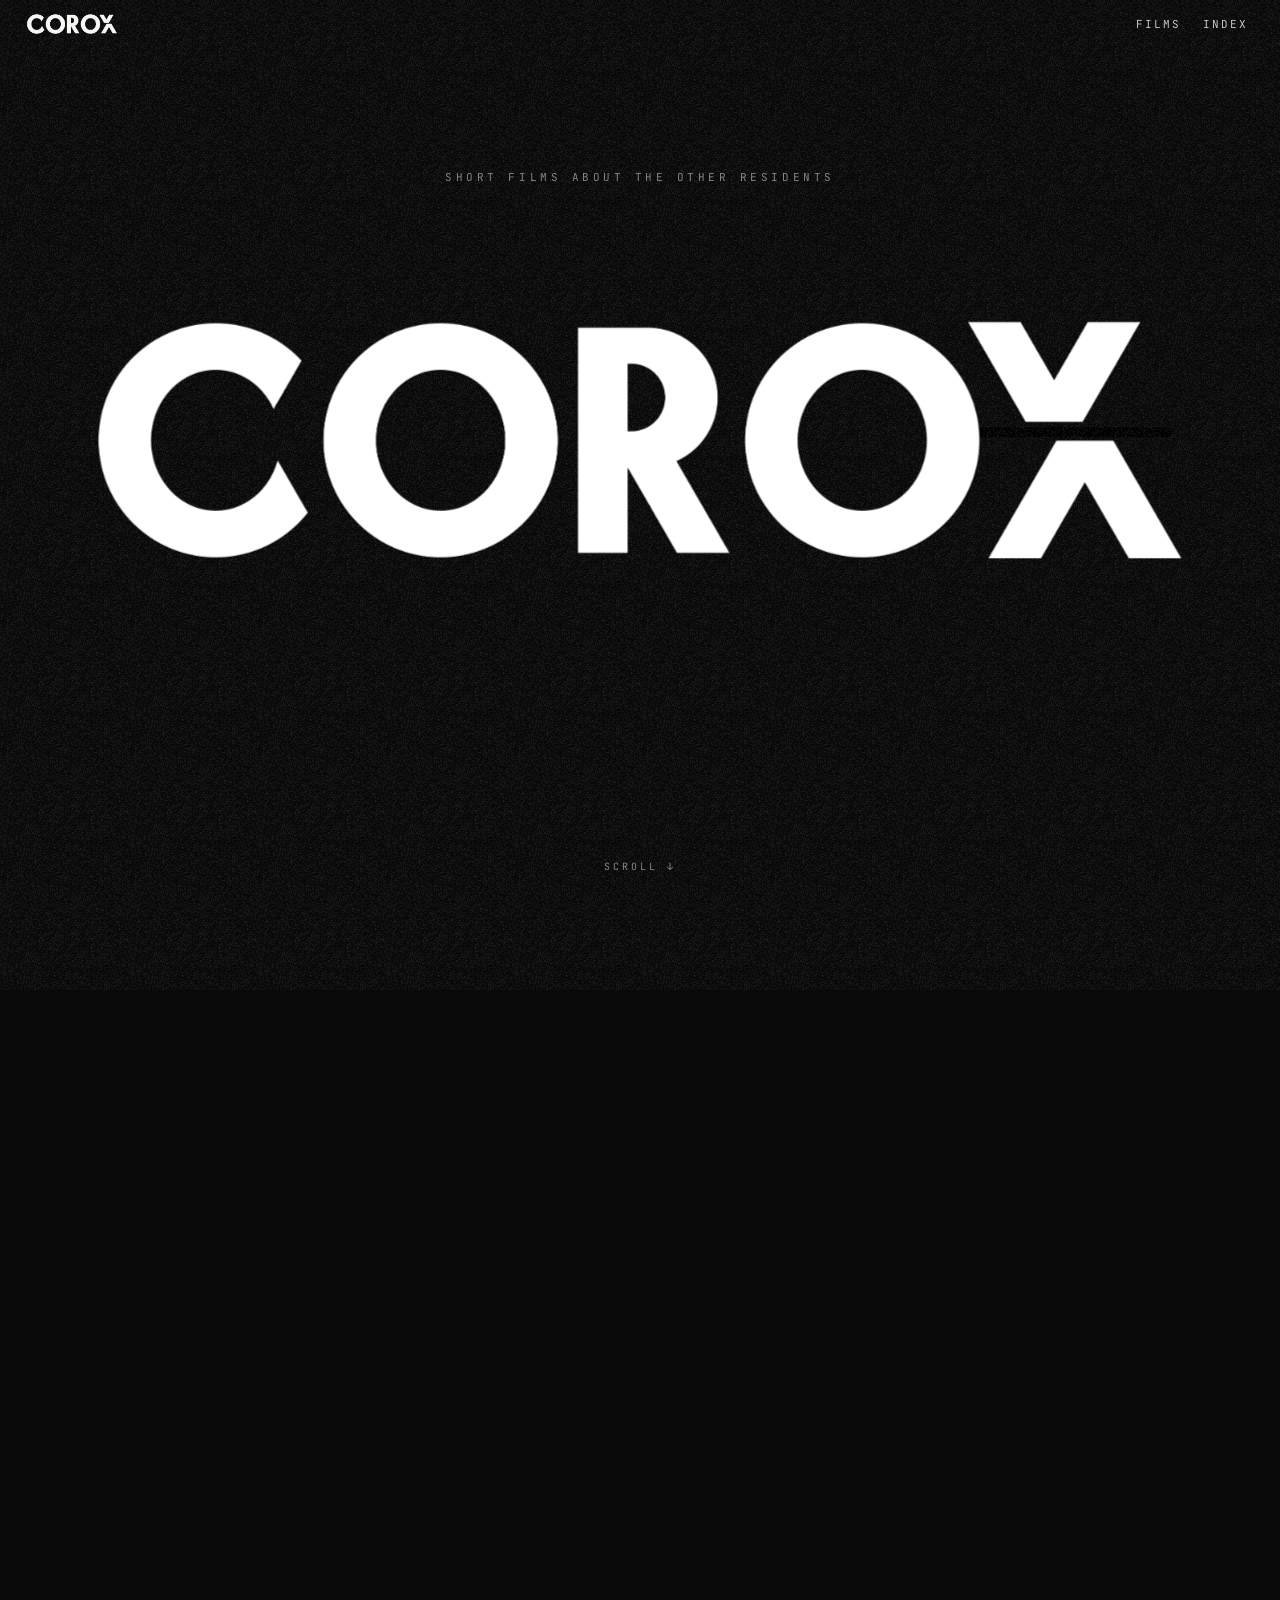
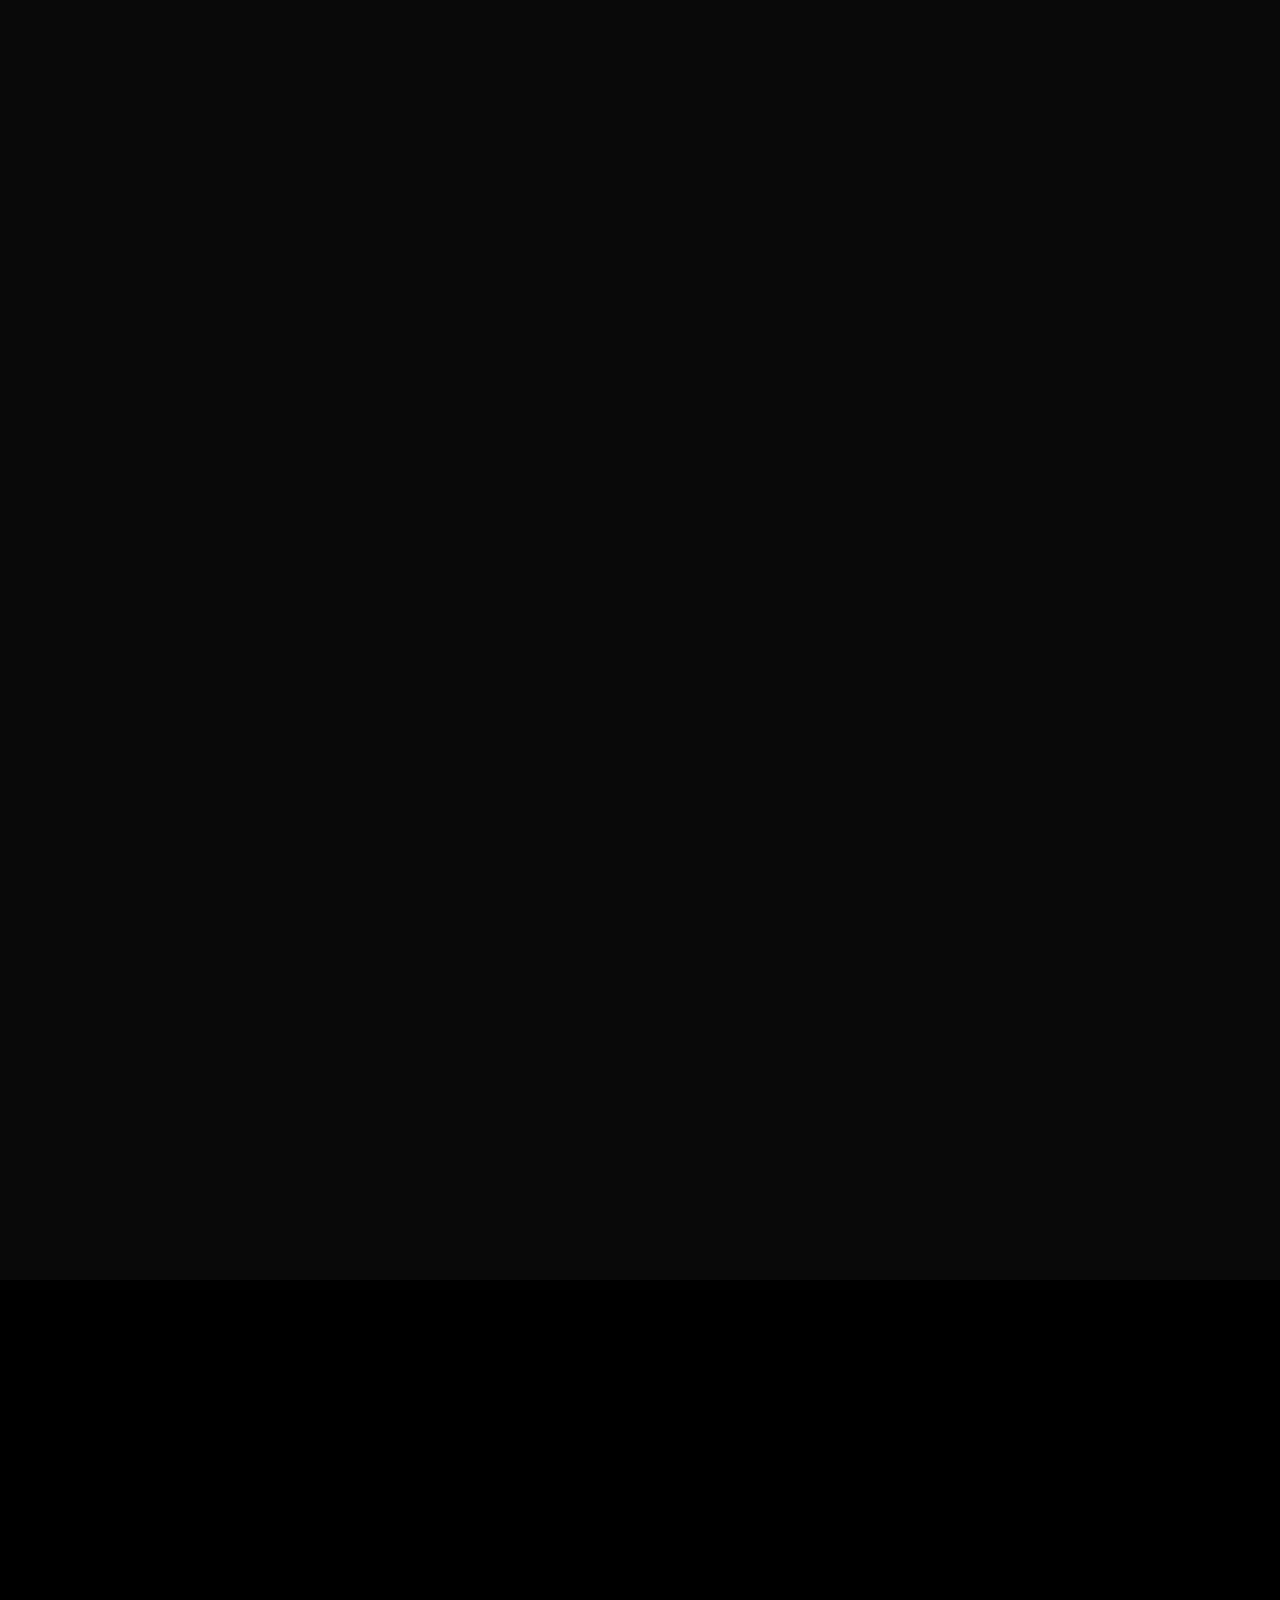
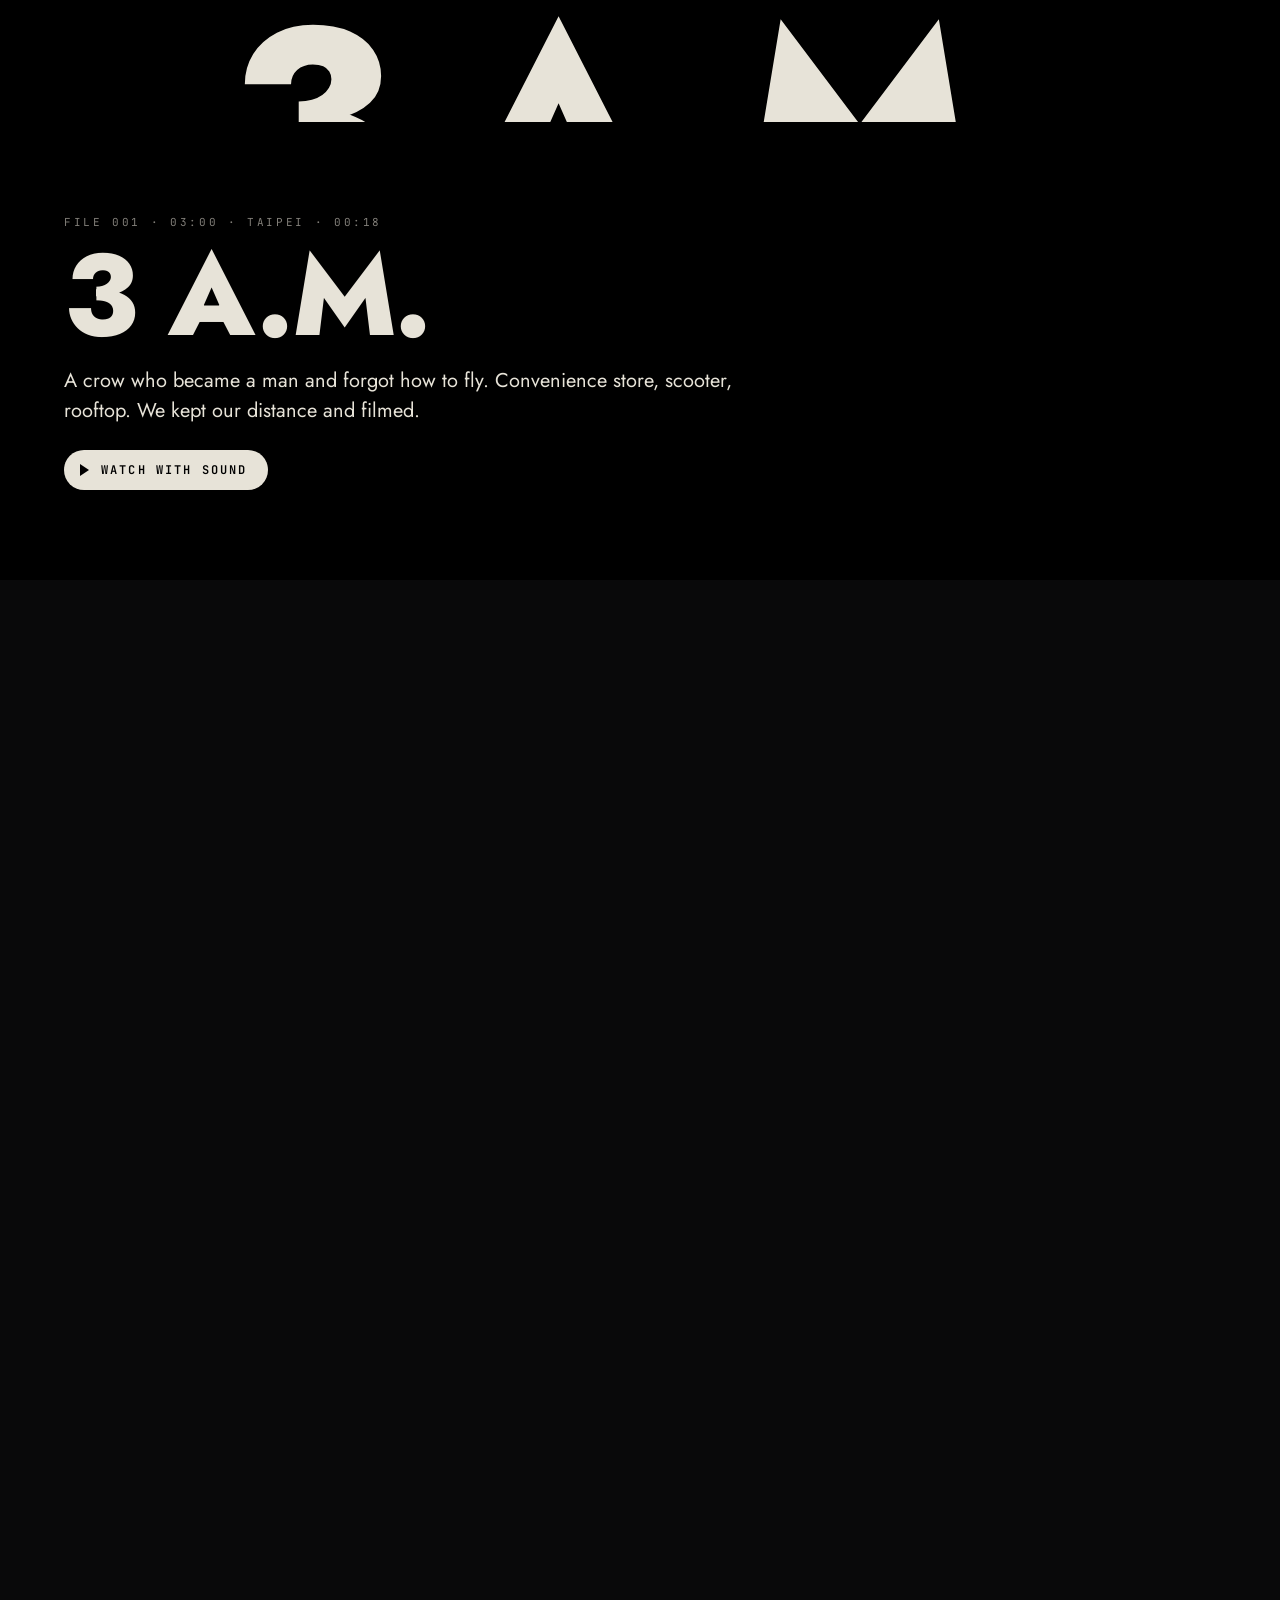
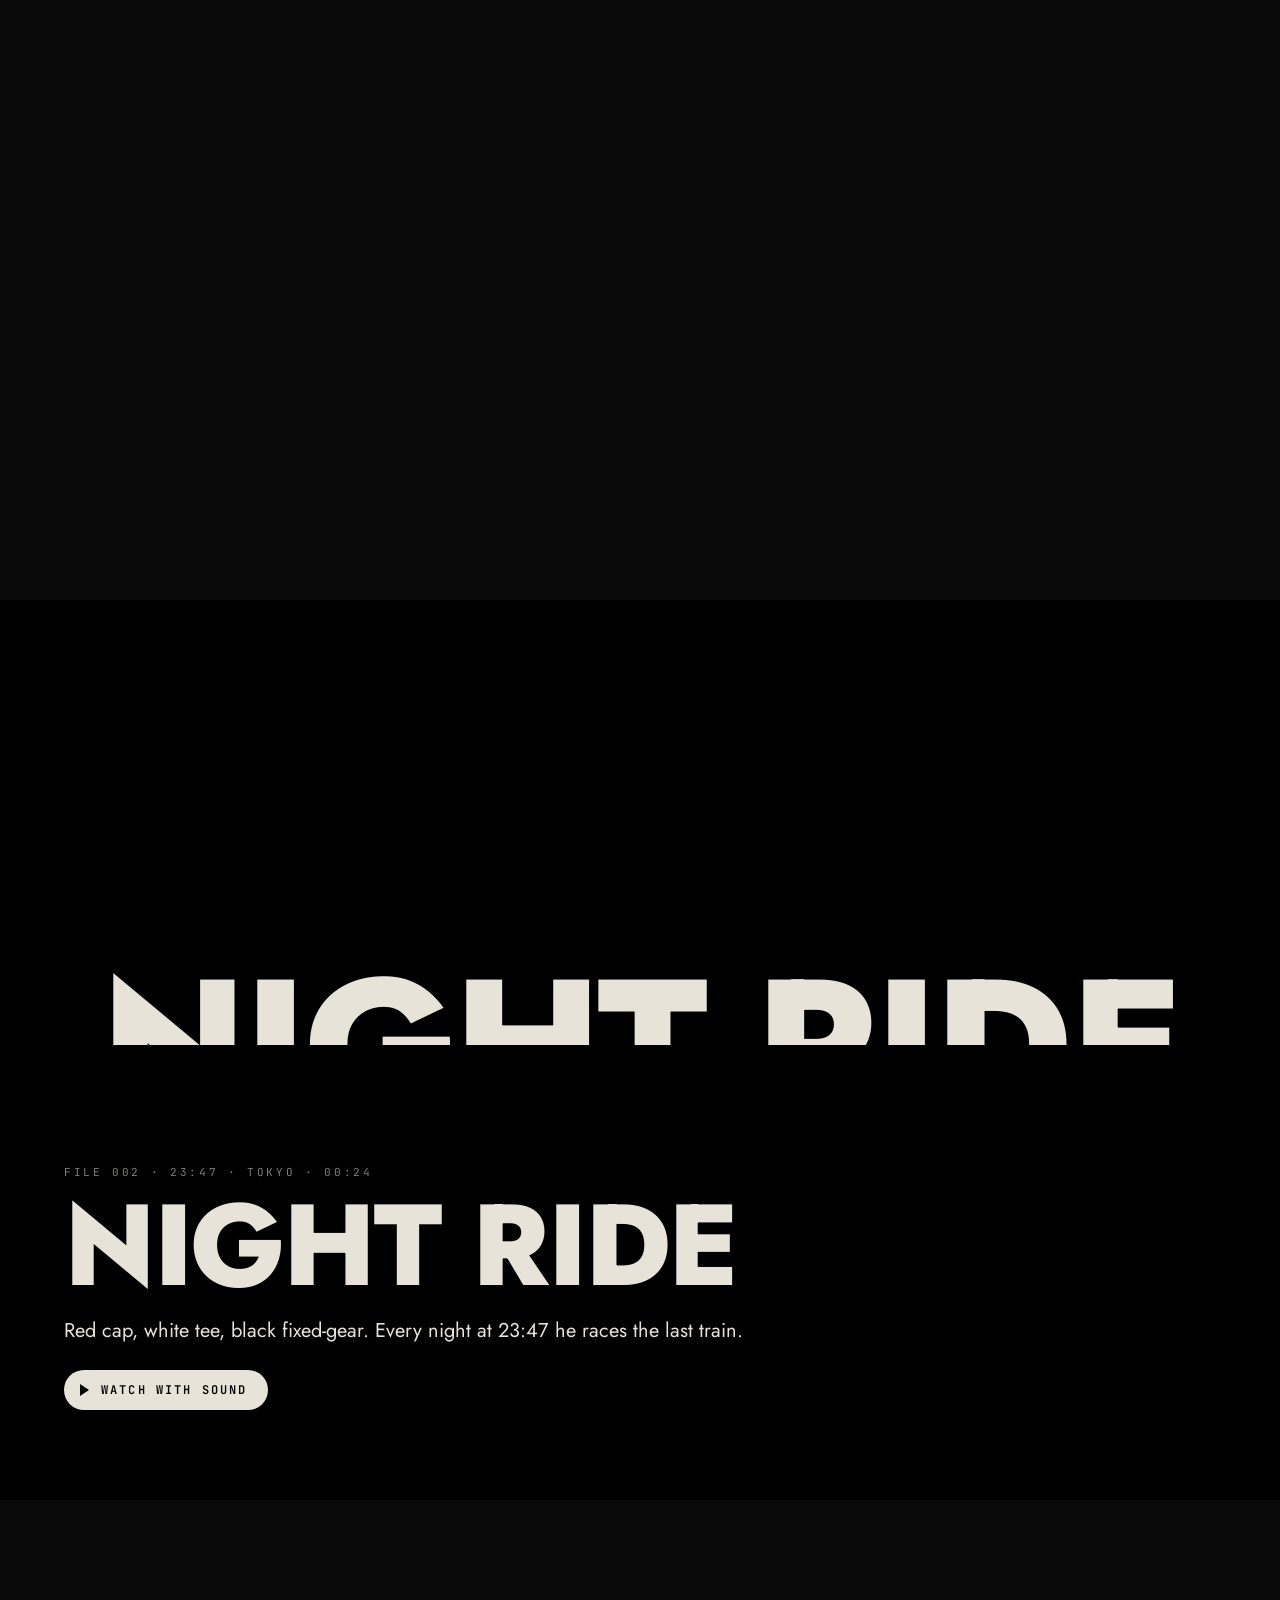
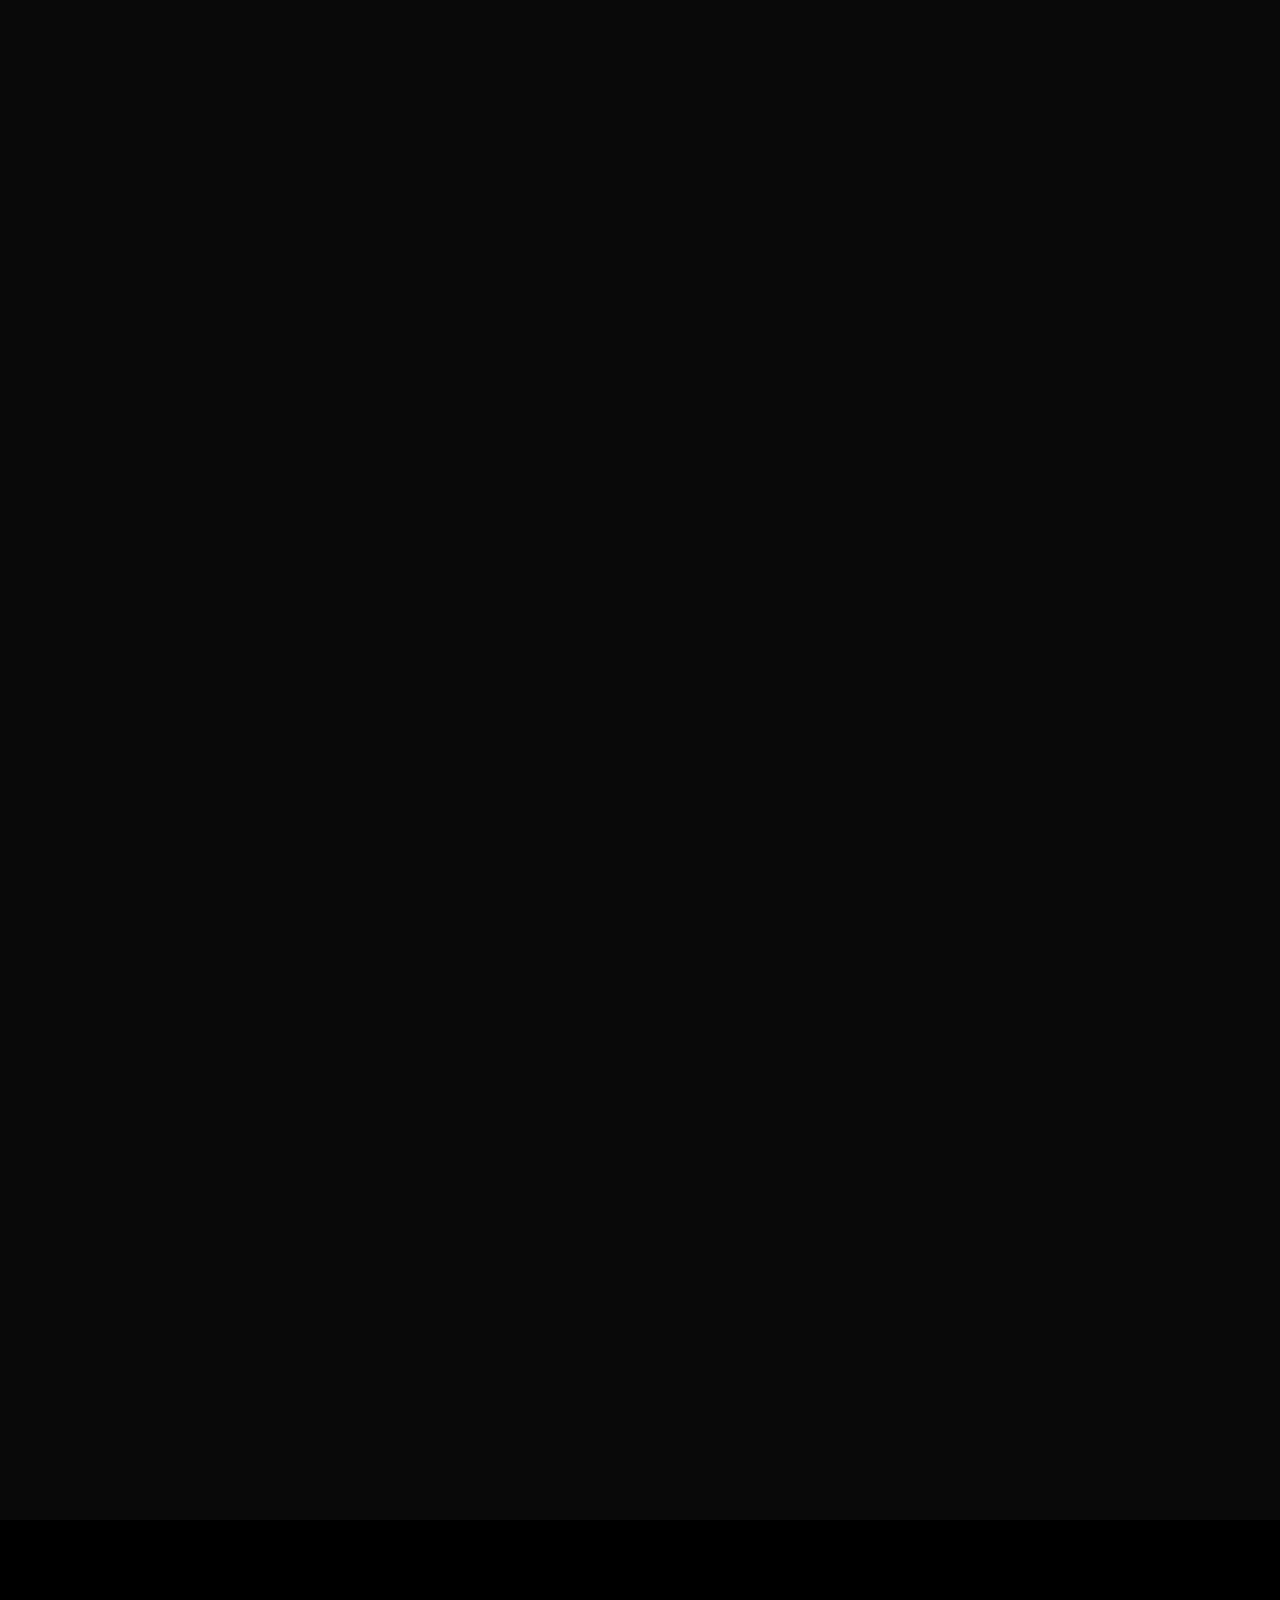
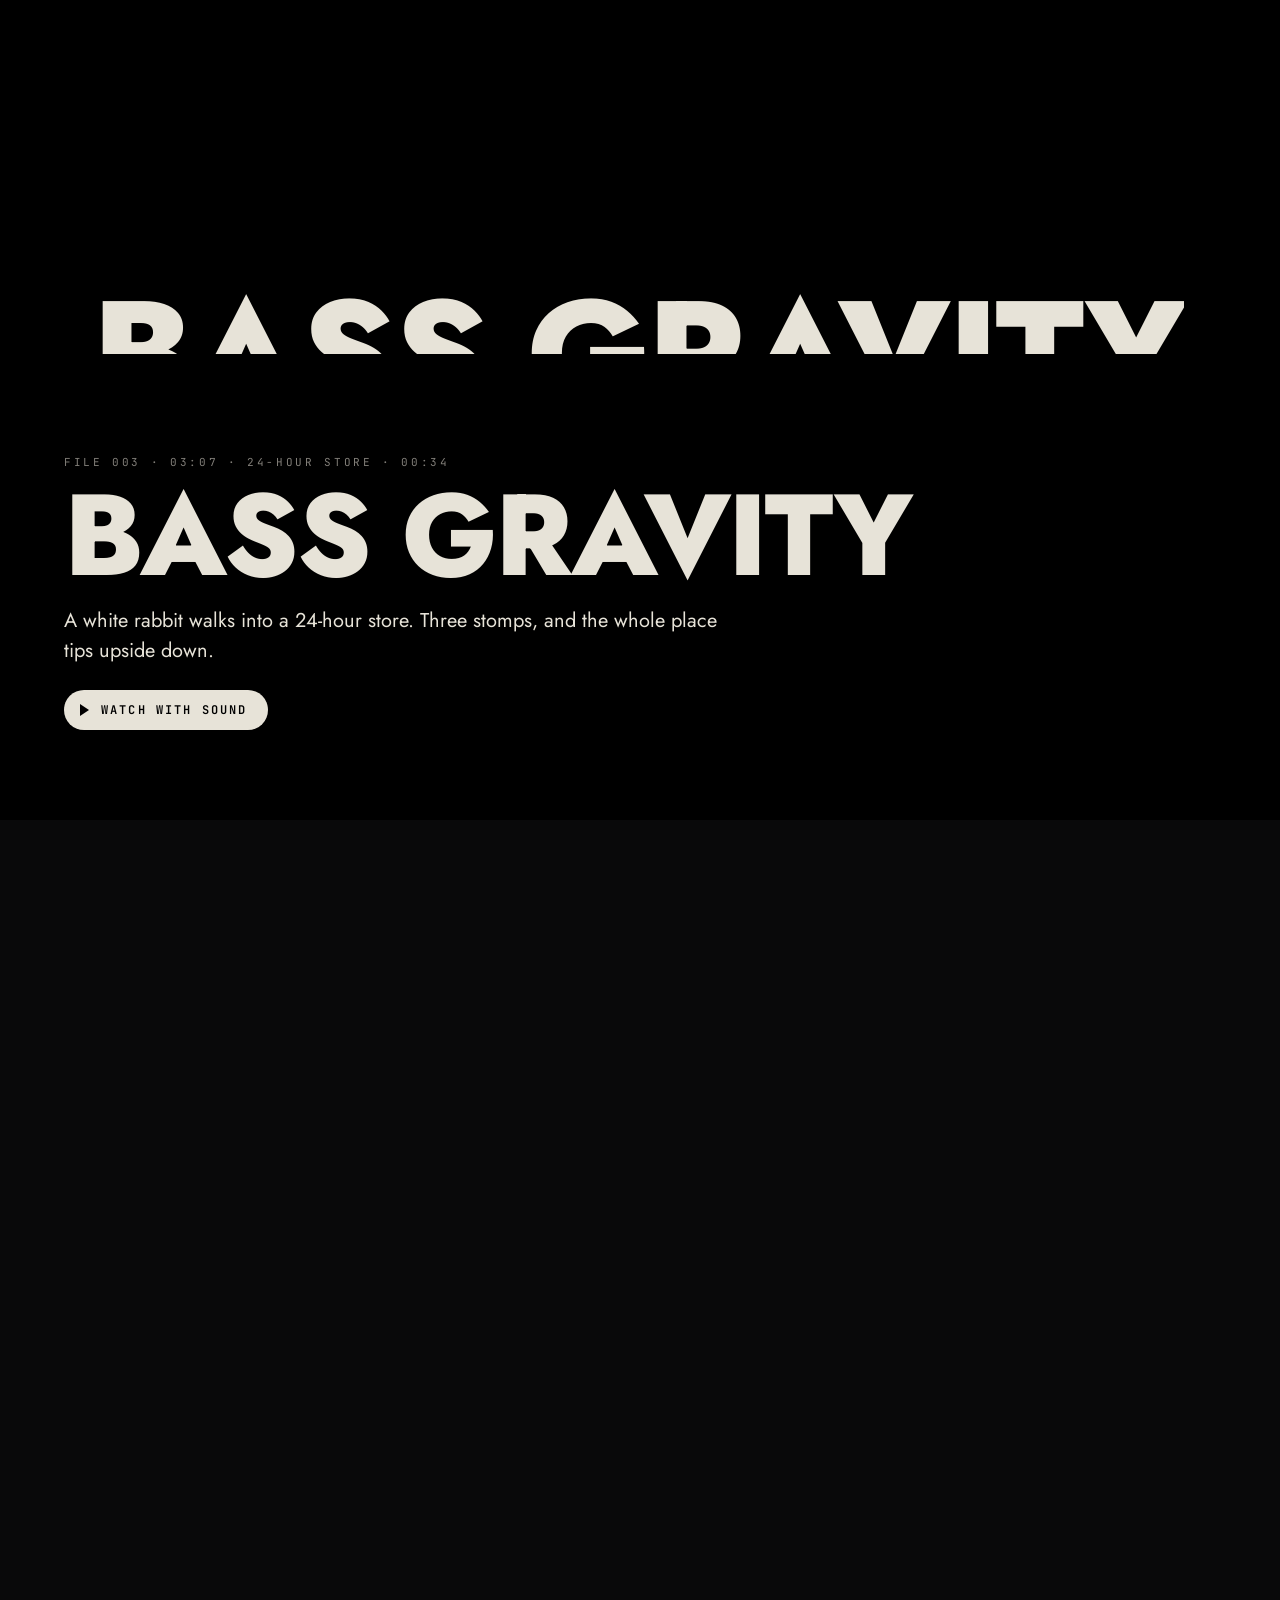
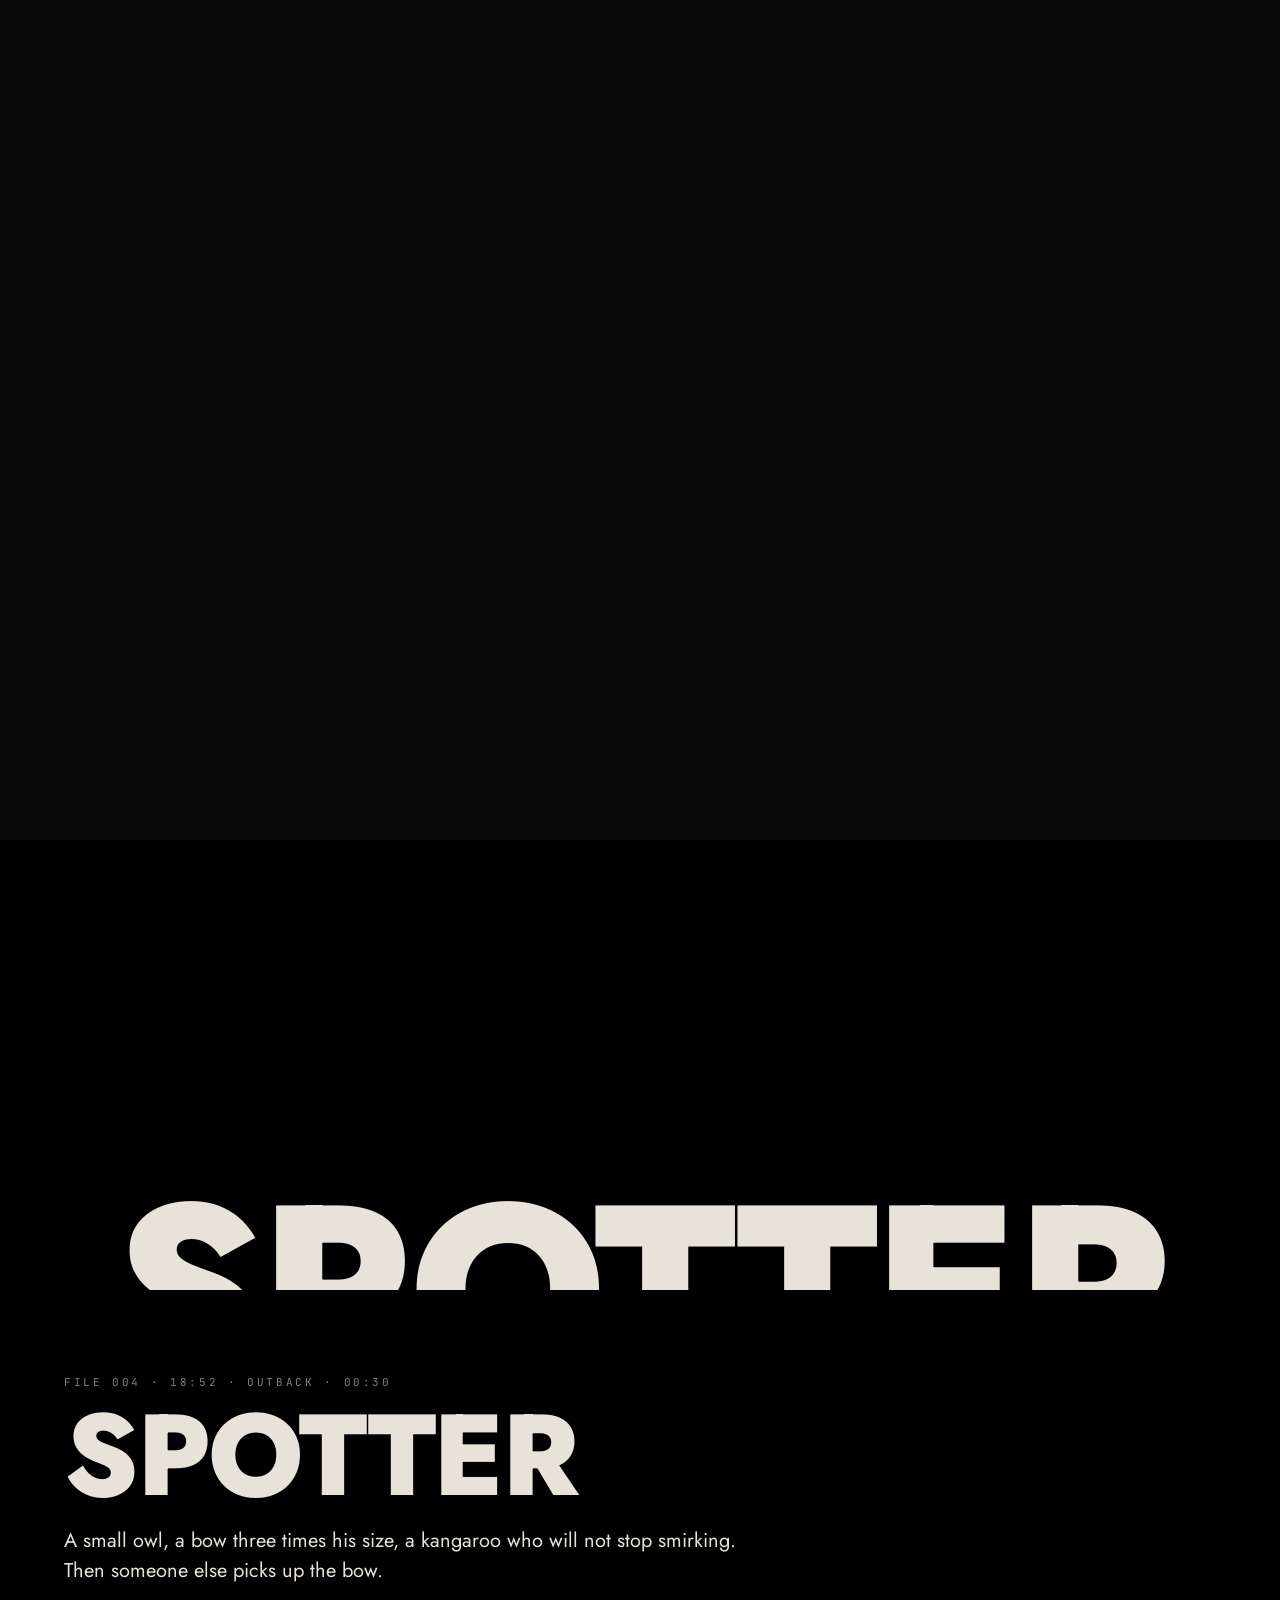
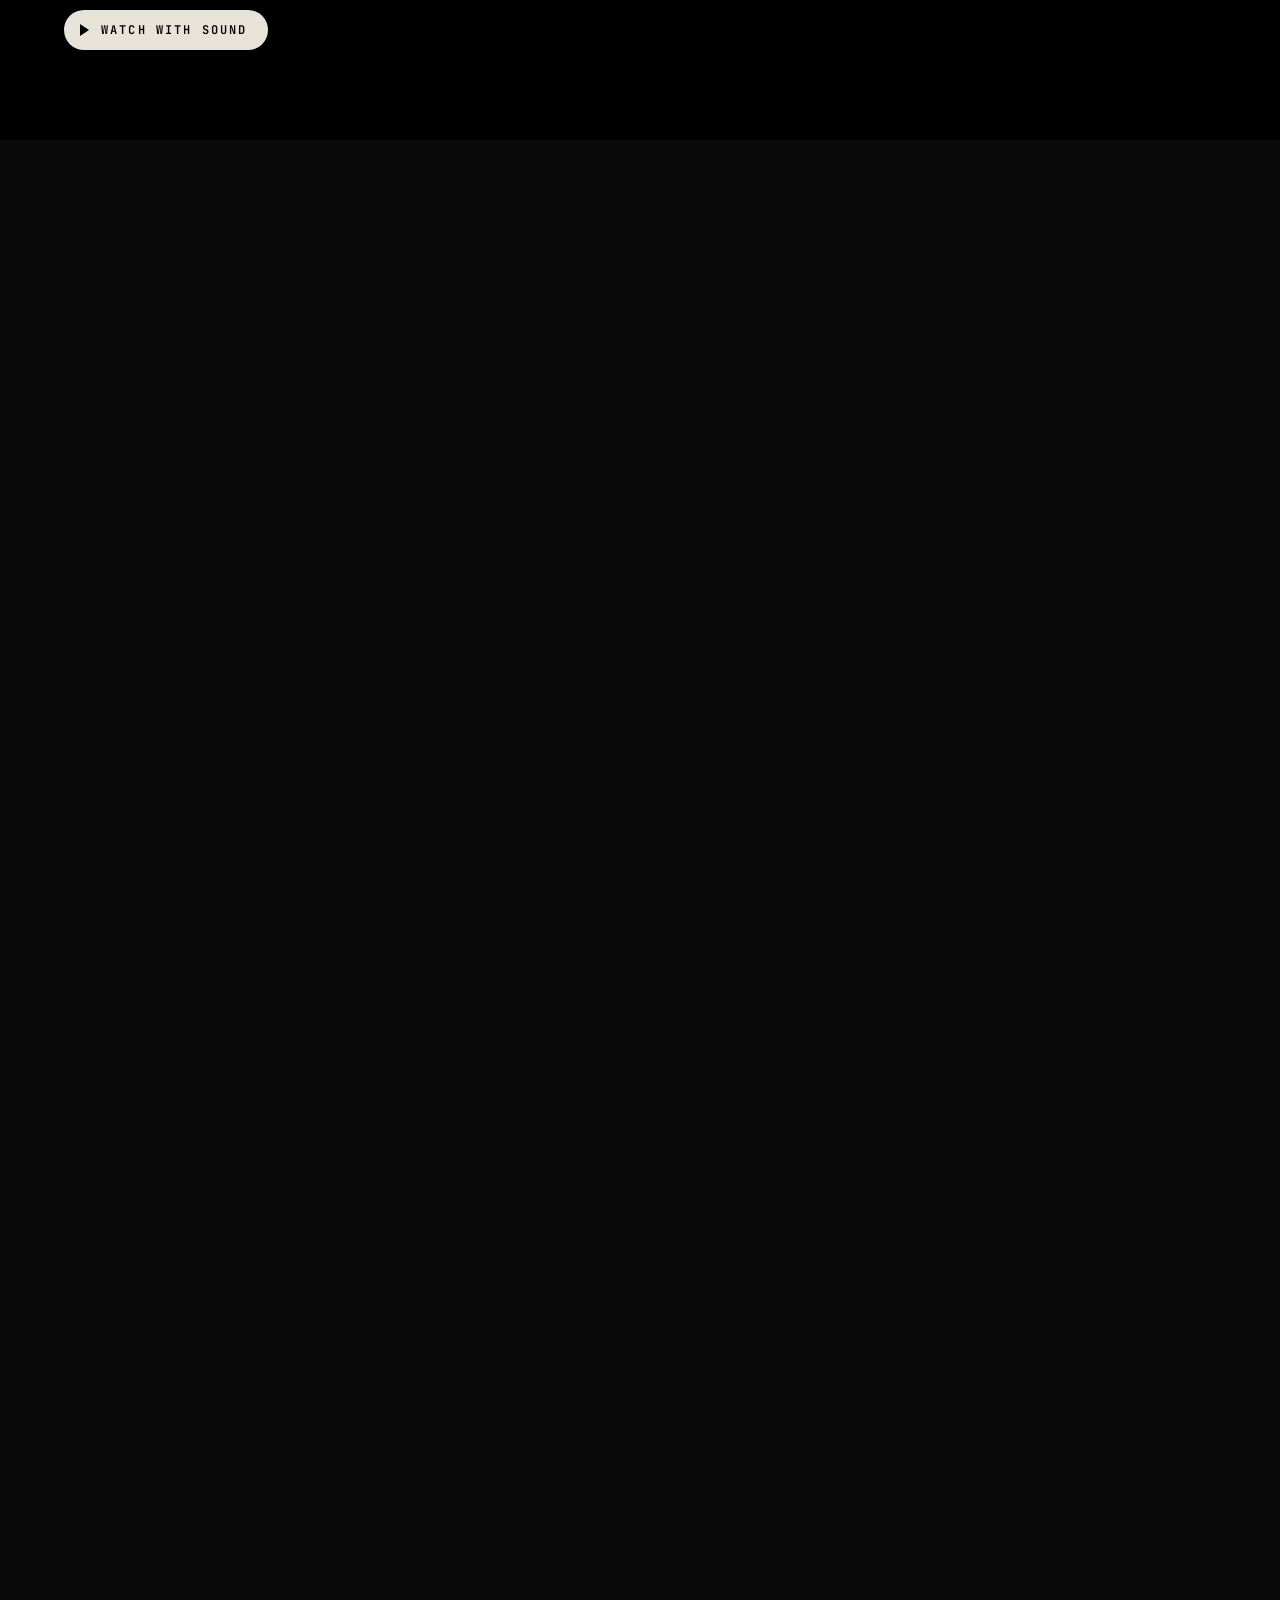
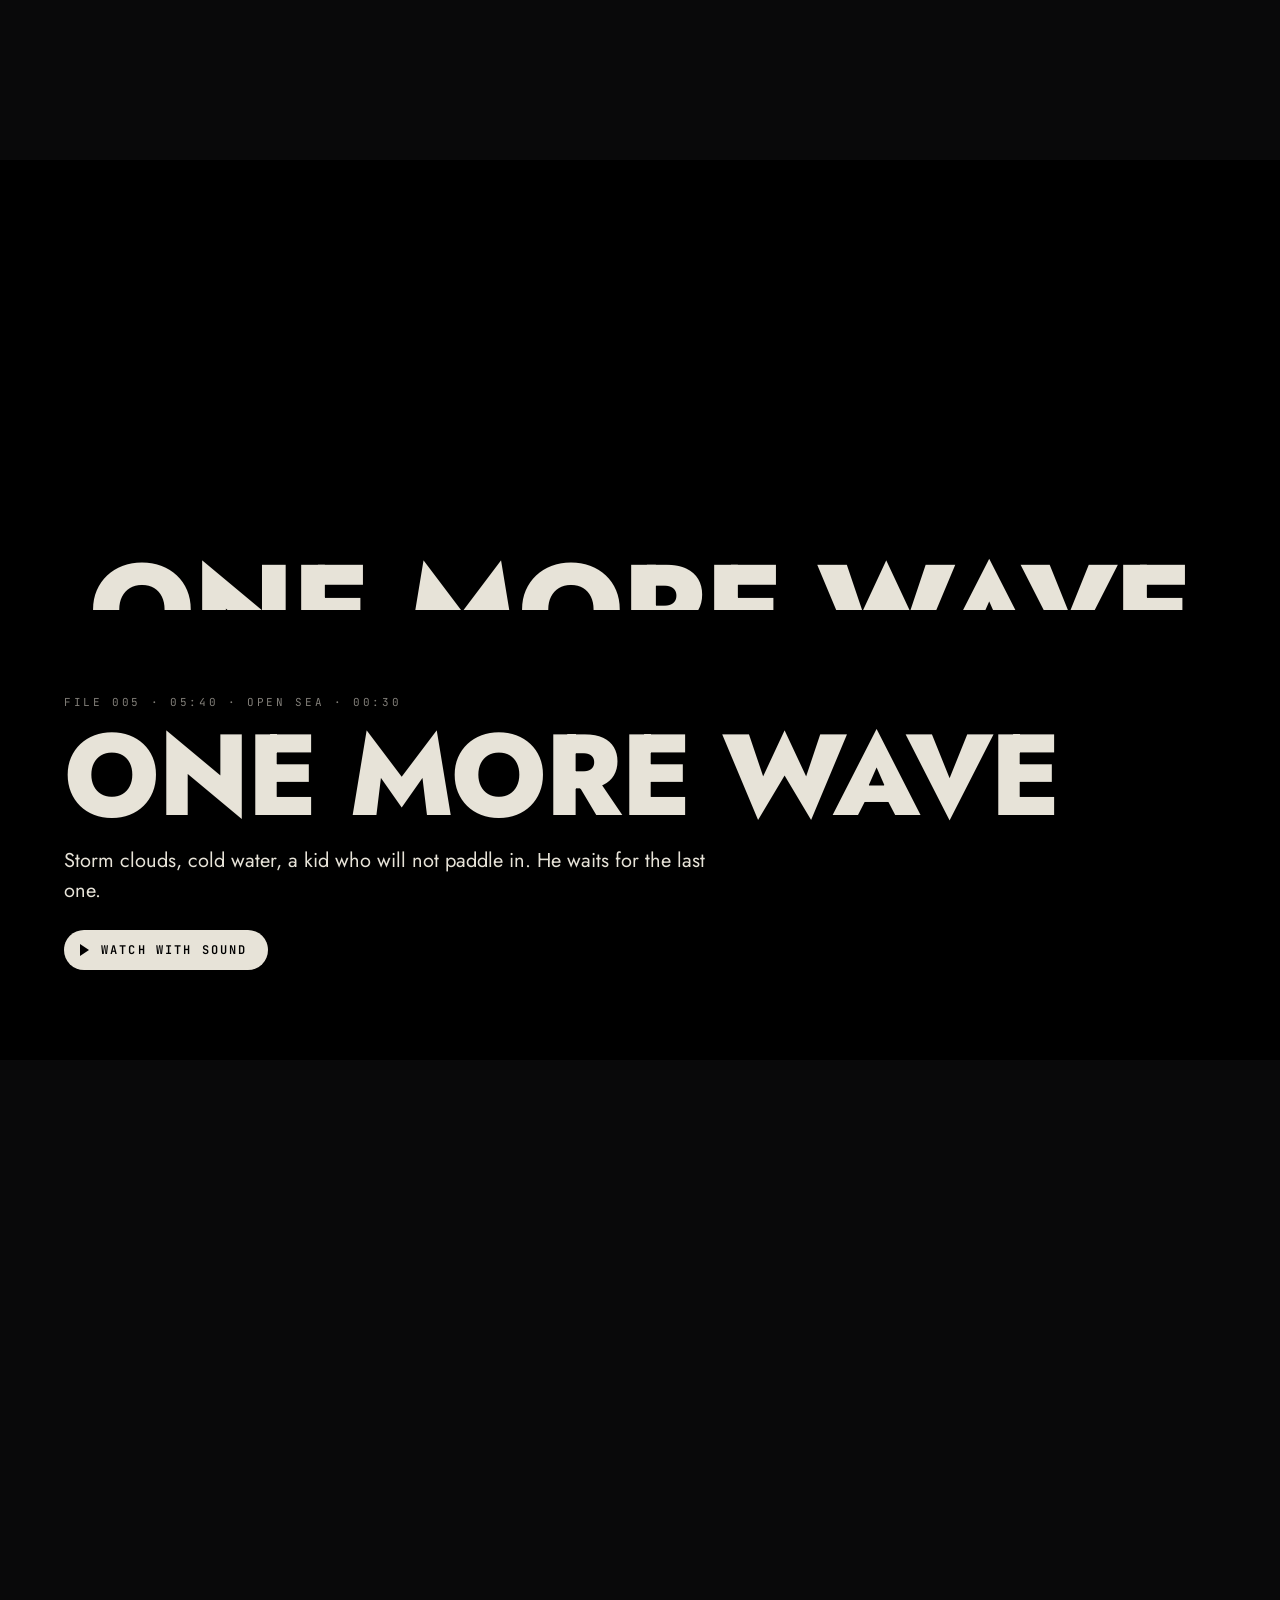
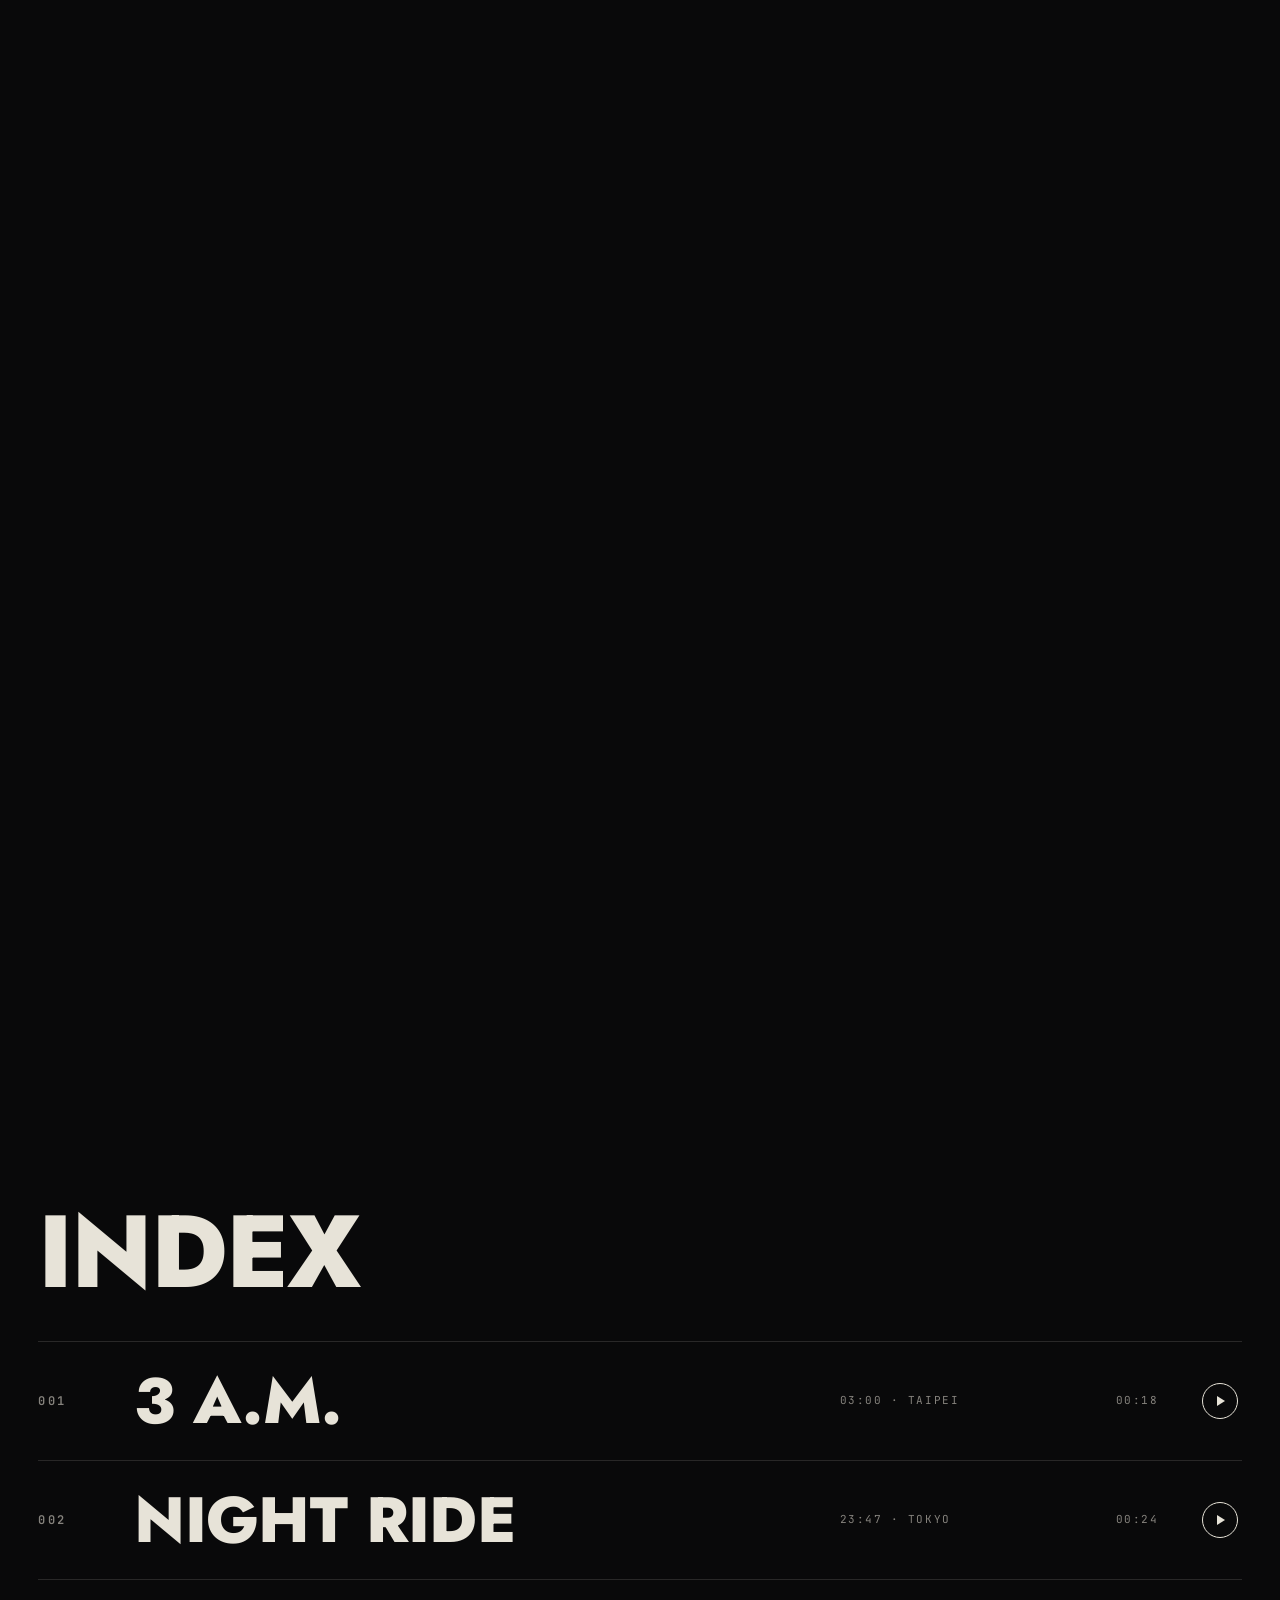
==== commit 88c1d581: "Organize code: split into css/, js/, media/films/ - index.html now holds only page structure - css/s" ====
--- a/index.html
+++ b/index.html
@@ -1,327 +1,86 @@
 <!DOCTYPE html>
 <html lang="en">
 <head>
-<meta charset="utf-8">
-<meta name="viewport" content="width=device-width, initial-scale=1">
-<title>COROX Films</title>
-<meta name="description" content="COROX — short films about the city's other residents.">
-<meta name="color-scheme" content="dark">
-<link rel="preconnect" href="https://fonts.googleapis.com">
-<link rel="preconnect" href="https://fonts.gstatic.com" crossorigin>
-<link href="https://fonts.googleapis.com/css2?family=Jost:wght@300;400;500;700;800&family=JetBrains+Mono:wght@400;600&display=swap" rel="stylesheet">
-<style>
-:root{
-  --ink:#09090a; --bone:#e7e3d8; --dim:rgba(231,227,216,.56); --faint:rgba(231,227,216,.2); --line:rgba(231,227,216,.14);
-  --display:"Jost",system-ui,sans-serif; --mono:"JetBrains Mono",ui-monospace,monospace;
-  --vh:100vh;
-}
-@supports (height:100svh){:root{--vh:100svh}}
-/* A night film label: dark in both schemes on purpose. */
-@media (prefers-color-scheme: dark){:root:not([data-theme="light"]){--ink:#09090a}}
-:root[data-theme="dark"]{--ink:#09090a}
-*{box-sizing:border-box;margin:0;padding:0}
-html{background:var(--ink);-webkit-text-size-adjust:100%}
-body{background:var(--ink);color:var(--bone);font-family:var(--display);overflow-x:hidden;-webkit-font-smoothing:antialiased}
-img,video,svg{display:block}
-button{font:inherit;color:inherit;background:none;border:0;cursor:pointer}
-::selection{background:var(--bone);color:#000}
+  <meta charset="utf-8">
+  <meta name="viewport" content="width=device-width, initial-scale=1">
+  <title>COROX Films</title>
+  <meta name="description" content="COROX — short films about the other residents.">
+  <meta name="color-scheme" content="dark">
 
-#grain{position:fixed;inset:-10%;pointer-events:none;z-index:90;opacity:.08;mix-blend-mode:screen;background-size:128px 128px}
+  <link rel="preconnect" href="https://fonts.googleapis.com">
+  <link rel="preconnect" href="https://fonts.gstatic.com" crossorigin>
+  <link rel="stylesheet" href="https://fonts.googleapis.com/css2?family=Jost:wght@300;400;500;700;800&family=JetBrains+Mono:wght@400;600&display=swap">
+  <link rel="stylesheet" href="css/style.css">
 
-/* header */
-.top{position:fixed;top:0;left:0;right:0;z-index:80;display:flex;align-items:center;padding:16px clamp(16px,3vw,32px);mix-blend-mode:difference;color:#fff}
-.top img{height:40px;width:auto;margin:-12px -10px}
-.top nav{margin-left:auto;display:flex;gap:22px}
-.top nav button{font:400 11px/1 var(--mono);letter-spacing:.18em;opacity:.8}
-.top nav button:hover{opacity:1;text-decoration:underline;text-underline-offset:4px}
-
-/* shared scene: sticky stage, footage revealed through a slit */
-.scene{position:relative}
-.stick{position:sticky;top:0;height:var(--vh);overflow:hidden}
-.reveal{position:absolute;inset:0;clip-path:inset(50% 50% 50% 50%);will-change:clip-path;background:#000}
-.reveal video{width:100%;height:100%;object-fit:cover}
-.reveal::after{content:"";position:absolute;inset:0;background:linear-gradient(180deg,rgba(0,0,0,.35),transparent 30%,transparent 55%,rgba(0,0,0,.75))}
-.kicker{position:absolute;left:0;right:0;text-align:center;font:400 11px/1.5 var(--mono);letter-spacing:.32em;color:var(--dim);text-transform:uppercase;padding:0 16px}
-.hint{position:absolute;left:0;right:0;bottom:28px;text-align:center;font:400 10px/1 var(--mono);letter-spacing:.3em;color:var(--dim)}
-.hint span{display:inline-block;animation:nudge 1.6s ease-in-out infinite}
-@keyframes nudge{50%{transform:translateY(6px)}}
-.cap{position:absolute;left:clamp(16px,5vw,64px);right:clamp(16px,5vw,64px);bottom:clamp(40px,10vh,110px);opacity:0;transform:translateY(30px)}
-.cap h1,.cap h3{font:800 clamp(40px,9vw,140px)/.9 var(--display);letter-spacing:-.02em;text-transform:uppercase}
-.cap .meta{font:400 11px/1.5 var(--mono);letter-spacing:.24em;color:var(--dim);text-transform:uppercase;margin-bottom:14px}
-.cap p{margin-top:18px;font:400 clamp(15px,1.6vw,20px)/1.5 var(--display);max-width:34em}
-.btn{margin-top:24px;display:inline-flex;align-items:center;gap:12px;padding:14px 20px 14px 16px;border-radius:999px;background:var(--bone);color:#000;font:600 12px/1 var(--mono);letter-spacing:.18em;transition:transform .2s}
-.btn:hover{transform:translateY(-2px)}
-.btn i{width:0;height:0;border-left:9px solid currentColor;border-top:6px solid transparent;border-bottom:6px solid transparent}
-
-/* act 1: the logo */
-.door{height:calc(var(--vh)*3.2)}
-.logo-wrap{position:absolute;left:50%;top:50%;width:min(94vw,1240px);aspect-ratio:2.5;transform:translate(-50%,-52%)}
-.lg{position:absolute;inset:0;width:100%;height:100%;will-change:transform,opacity;user-select:none;-webkit-user-drag:none}
-.lg-coro{clip-path:polygon(0 0,75.3% 0,75.3% 26%,77.3% 33.3%,78% 36.7%,79.3% 41.7%,79.7% 48.3%,80.3% 55%,80% 58.3%,78.7% 63.3%,77% 68.3%,75.7% 71.7%,75.3% 76%,75.3% 100%,0 100%)}
-.lg-xt{clip-path:polygon(75.3% 0,100% 0,100% 48.3%,79.7% 48.3%,79.3% 41.7%,78% 36.7%,77.3% 33.3%,75.3% 26%)}
-.lg-xb{clip-path:polygon(79.7% 48.3%,100% 48.3%,100% 100%,75.3% 100%,75.3% 76%,75.7% 71.7%,77% 68.3%,78.7% 63.3%,80% 58.3%,80.3% 55%)}
-.door .kicker{top:calc(50% - min(94vw,1240px)*.2 - 40px)}
-
-/* film acts: the title splits the same way */
-.act{height:calc(var(--vh)*2.8)}
-.ttl{position:absolute;left:50%;top:50%;transform:translate(-50%,-50%);font-size:120px;white-space:nowrap}
-.ttl h2{font:800 1em/.82 var(--display);letter-spacing:-.02em;text-transform:uppercase;color:var(--bone);will-change:transform,opacity;padding:.04em 0}
-.ttl .tp{clip-path:inset(0 0 50% 0)}
-.ttl .bt{position:absolute;inset:0;clip-path:inset(50% 0 0 0)}
-.act .kicker{top:calc(50% - var(--th,120px)*.5 - 48px)}
-
-/* index */
-.index{padding:clamp(90px,14vh,160px) clamp(16px,3vw,48px) clamp(60px,10vh,120px);background:var(--ink)}
-.index h2{font:800 clamp(44px,8vw,128px)/.88 var(--display);letter-spacing:-.02em;text-transform:uppercase;margin-bottom:clamp(28px,5vh,56px)}
-.rows{border-top:1px solid var(--line)}
-.row{position:relative;display:grid;grid-template-columns:80px minmax(0,1fr) 260px 70px 40px;align-items:center;gap:16px;width:100%;text-align:left;padding:clamp(18px,3vh,28px) 0;border-bottom:1px solid var(--line);overflow:hidden}
-.row::before{content:"";position:absolute;inset:0;background:var(--bone);transform:scaleY(0);transform-origin:bottom;transition:transform .45s cubic-bezier(.7,0,.2,1)}
-.row>*{position:relative;transition:color .3s}
-.row:hover::before,.row:focus-visible::before{transform:scaleY(1)}
-.row:hover>*,.row:focus-visible>*{color:#000}
-.row:focus-visible{outline:none}
-.row .id{font:600 12px/1 var(--mono);letter-spacing:.2em;color:var(--dim)}
-.row .tt{font:800 clamp(28px,5vw,76px)/1 var(--display);letter-spacing:-.01em;text-transform:uppercase;white-space:nowrap;overflow:hidden;text-overflow:ellipsis}
-.row .pl,.row .du{font:400 11px/1.4 var(--mono);letter-spacing:.14em;color:var(--dim)}
-.row .go{width:36px;height:36px;border-radius:50%;border:1px solid currentColor;display:grid;place-items:center}
-.row .go i{width:0;height:0;border-left:8px solid currentColor;border-top:5px solid transparent;border-bottom:5px solid transparent;margin-left:2px}
-@media (max-width:900px){.row{grid-template-columns:44px minmax(0,1fr) auto;gap:10px}.row .pl,.row .go{display:none}}
-#peek{position:fixed;left:0;top:0;width:190px;aspect-ratio:9/16;border-radius:12px;overflow:hidden;pointer-events:none;z-index:70;opacity:0;transition:opacity .25s;box-shadow:0 30px 80px rgba(0,0,0,.6)}
-#peek video{width:100%;height:100%;object-fit:cover}
-#peek.on{opacity:1}
-
-/* footer */
-footer{min-height:calc(var(--vh)*.8);display:grid;align-content:center;justify-items:center;text-align:center;padding:80px 16px 40px;background:#000}
-.flogo{width:min(80vw,640px);aspect-ratio:2.5}
-.flogo img{width:100%;height:100%}
-footer p{margin-top:6px;font:400 11px/1.6 var(--mono);letter-spacing:.3em;color:var(--dim)}
-footer .copy{margin-top:48px;font-size:10px;color:var(--faint)}
-.bird{position:fixed;left:0;top:0;z-index:85;pointer-events:none;width:44px;height:20px}
-.bird path{fill:none;stroke:#e7e3d8;stroke-width:3;stroke-linecap:round;stroke-linejoin:round}
-.bird .w{transform-origin:22px 10px;animation:flap .32s ease-in-out infinite alternate}
-@keyframes flap{to{transform:scaleY(-.55)}}
-
-/* player */
-#theater{position:fixed;inset:0;z-index:92;background:rgba(0,0,0,.95);display:grid;place-items:center;opacity:0;pointer-events:none;transition:opacity .35s}
-#theater.on{opacity:1;pointer-events:auto}
-.th-box{position:relative;height:min(88vh,calc(100vw*16/9 - 40px));aspect-ratio:9/16;border-radius:16px;overflow:hidden;background:#000;box-shadow:0 0 0 1px var(--line)}
-.th-box video{width:100%;height:100%;object-fit:cover}
-.th-box.wide{height:auto;width:min(calc(100vw - 150px),calc(86vh*16/9));aspect-ratio:16/9}
-.th-side{z-index:2}
-@media (max-width:700px){.th-box.wide{width:calc(100vw - 24px)}}
-#peek.wide{width:320px;aspect-ratio:16/9}
-@media (orientation:portrait){.act.wide .reveal video{object-fit:contain}}
-.th-bar{position:absolute;left:0;right:0;bottom:0;padding:40px 14px 14px;background:linear-gradient(transparent,rgba(0,0,0,.8));display:grid;grid-template-columns:auto 1fr auto auto;align-items:center;gap:12px;font:400 10px/1 var(--mono);letter-spacing:.12em}
-.th-bar button{width:34px;height:34px;border-radius:50%;border:1px solid rgba(255,255,255,.4);display:grid;place-items:center;font:600 10px/1 var(--mono)}
-.th-prog{height:22px;display:flex;align-items:center;cursor:pointer;touch-action:none}
-.th-prog div{height:3px;width:100%;background:rgba(255,255,255,.25);border-radius:2px;position:relative}
-.th-prog span{position:absolute;left:0;top:0;bottom:0;background:var(--bone);border-radius:2px}
-.th-side{position:fixed;top:50%;transform:translateY(-50%);width:52px;height:52px;border-radius:50%;border:1px solid var(--line);display:grid;place-items:center;font:400 22px/1 var(--display);background:rgba(0,0,0,.4)}
-.th-prev{left:clamp(8px,4vw,60px)}.th-next{right:clamp(8px,4vw,60px)}
-.th-close{position:fixed;top:16px;right:clamp(16px,3vw,32px);font:600 11px/1 var(--mono);letter-spacing:.2em;padding:12px 14px;border:1px solid var(--line);border-radius:999px;background:rgba(0,0,0,.5)}
-.th-title{position:fixed;left:clamp(16px,3vw,32px);top:16px;font:400 11px/1.6 var(--mono);letter-spacing:.2em;color:var(--dim);text-transform:uppercase}
-.th-title strong{display:block;font:800 24px/1.1 var(--display);color:var(--bone);letter-spacing:0}
-.th-note{position:absolute;left:0;right:0;top:16px;text-align:center;font:400 9px/1 var(--mono);letter-spacing:.18em;color:var(--dim)}
-@media (max-width:700px){.th-title{display:none}.th-side{top:auto;bottom:16px;transform:none}}
-@media (prefers-reduced-motion:reduce){*{animation:none!important}}
-</style>
+  <script type="module" src="js/main.js"></script>
 </head>
 <body>
-<div id="grain" aria-hidden="true"></div>
+  <div id="grain" aria-hidden="true"></div>
 
-<header class="top">
-  <img src="media/logo.png" alt="COROX">
-  <nav><button data-go="act-001">FILMS</button><button data-go="index">INDEX</button></nav>
-</header>
+  <!-- Header -->
+  <header class="top">
+    <img src="media/logo.png" alt="COROX">
+    <nav>
+      <button data-go="act-001">FILMS</button>
+      <button data-go="index">INDEX</button>
+    </nav>
+  </header>
 
-<main id="main">
-  <!-- Act 1: the X of the logo opens -->
-  <section class="scene door" id="door">
-    <div class="stick">
-      <div class="reveal"><video src="media/f004.mp4" muted loop playsinline autoplay preload="auto"></video></div>
-      <p class="kicker">Short films about the other residents</p>
-      <div class="logo-wrap" role="img" aria-label="COROX">
-        <img class="lg lg-coro" src="media/logo.png" alt="">
-        <img class="lg lg-xt" src="media/logo.png" alt="">
-        <img class="lg lg-xb" src="media/logo.png" alt="">
+  <main id="main">
+    <!-- Act 1: the X of the logo splits open on real footage -->
+    <section class="scene door" id="door">
+      <div class="stick">
+        <div class="reveal">
+          <video src="media/films/003-bass-gravity.mp4" muted loop playsinline autoplay preload="auto"></video>
+        </div>
+        <p class="kicker">Short films about the other residents</p>
+        <div class="logo-wrap" role="img" aria-label="COROX">
+          <img class="lg lg-coro" src="media/logo.png" alt="">
+          <img class="lg lg-xt" src="media/logo.png" alt="">
+          <img class="lg lg-xb" src="media/logo.png" alt="">
+        </div>
+        <div class="hint">SCROLL <span>↓</span></div>
+        <div class="cap">
+          <h1>The city is<br>never empty.</h1>
+          <p>A crow, a cat, a rabbit, an owl, a kid with a board. They ride scooters, race the last train, wreck the 24-hour store, split arrows, wait for one more wave. Nobody notices. We do.</p>
+        </div>
       </div>
-      <div class="hint">SCROLL <span>↓</span></div>
-      <div class="cap">
-        <h1>The city is<br>never empty.</h1>
-        <p>A crow, a cat, a rabbit, an owl, a kid with a board. They ride scooters, race the last train, wreck the 24-hour store, split arrows, wait for one more wave. Nobody notices. We do.</p>
+    </section>
+
+    <!-- Film acts are added here by js/main.js from js/films.js -->
+  </main>
+
+  <!-- Index -->
+  <section class="index" id="index">
+    <h2>Index</h2>
+    <div class="rows" id="rows"></div>
+  </section>
+
+  <!-- Footer: click the logo to release the crows -->
+  <footer>
+    <button class="flogo" id="flogo" aria-label="COROX"><img src="media/logo.png" alt="COROX"></button>
+    <p>MORE FILES SOON</p>
+    <p class="copy">© 2026 COROX</p>
+  </footer>
+
+  <!-- Hover preview for index rows -->
+  <div id="peek"><video muted loop playsinline preload="none"></video></div>
+
+  <!-- Player -->
+  <div id="theater" role="dialog" aria-modal="true" aria-label="Film player">
+    <div class="th-title" id="thTitle"></div>
+    <button class="th-close" id="thClose">CLOSE ✕</button>
+    <button class="th-side th-prev" id="thPrev" aria-label="Previous film">‹</button>
+    <div class="th-box">
+      <video id="thV" playsinline preload="auto"></video>
+      <div class="th-bar">
+        <button id="thPlay" aria-label="Play or pause">❚❚</button>
+        <div class="th-prog" id="thProg"><div><span id="thFill"></span></div></div>
+        <span id="thTime">00:00 / 00:00</span>
+        <button id="thMute" aria-label="Mute">SND</button>
       </div>
     </div>
-  </section>
-  <!-- film acts are generated below from FILMS -->
-</main>
-
-<section class="index" id="index">
-  <h2>Index</h2>
-  <div class="rows" id="rows"></div>
-</section>
-
-<footer>
-  <button class="flogo" id="flogo" aria-label="COROX"><img src="media/logo.png" alt="COROX"></button>
-  <p>MORE FILES SOON</p>
-  <p class="copy">© 2026 COROX</p>
-</footer>
-
-<div id="peek"><video muted loop playsinline preload="none"></video></div>
-
-<div id="theater" role="dialog" aria-modal="true" aria-label="Film player">
-  <div class="th-title" id="thTitle"></div>
-  <button class="th-close" id="thClose">CLOSE ✕</button>
-  <button class="th-side th-prev" id="thPrev" aria-label="Previous film">‹</button>
-  <div class="th-box">
-    <video id="thV" playsinline preload="auto"></video>
-    <div class="th-note" id="thNote"></div>
-    <div class="th-bar">
-      <button id="thPlay" aria-label="Play or pause">❚❚</button>
-      <div class="th-prog" id="thProg"><div><span id="thFill"></span></div></div>
-      <span id="thTime">00:00 / 00:00</span>
-      <button id="thMute" aria-label="Mute">SND</button>
-    </div>
+    <button class="th-side th-next" id="thNext" aria-label="Next film">›</button>
   </div>
-  <button class="th-side th-next" id="thNext" aria-label="Next film">›</button>
-</div>
-
-<script>
-(()=>{
-const $=(s,e=document)=>e.querySelector(s), $$=(s,e=document)=>[...e.querySelectorAll(s)];
-const clamp=(v,a=0,b=1)=>Math.min(b,Math.max(a,v)), lerp=(a,b,t)=>a+(b-a)*t;
-const ease=t=>t<.5?4*t*t*t:1-Math.pow(-2*t+2,3)/2;
-const pad=n=>String(n).padStart(2,'0'), mmss=s=>pad(Math.floor(s/60))+':'+pad(Math.floor(s%60));
-const RM=matchMedia('(prefers-reduced-motion: reduce)').matches;
-const FINE=matchMedia('(hover:hover) and (pointer:fine)').matches;
-
-const FILMS=[
- {id:'001',title:'3 A.M.',time:'03:00',place:'Taipei',dur:'00:18',src:'media/f001.mp4',
-  ln:'A crow who became a man and forgot how to fly. Convenience store, scooter, rooftop. We kept our distance and filmed.'},
- {id:'002',title:'Night Ride',time:'23:47',place:'Tokyo',dur:'00:24',src:'media/f003.mp4',
-  ln:'Red cap, white tee, black fixed-gear. Every night at 23:47 he races the last train.'},
- {id:'003',title:'Bass Gravity',time:'03:07',place:'24-hour store',dur:'00:34',src:'media/f004.mp4',
-  ln:'A white rabbit walks into a 24-hour store. Three stomps, and the whole place tips upside down.'},
- {id:'004',title:'Spotter',time:'18:52',place:'Outback',dur:'00:30',src:'media/f005.mp4',wide:true,
-  ln:'A small owl, a bow three times his size, a kangaroo who will not stop smirking. Then someone else picks up the bow.'},
- {id:'005',title:'One More Wave',time:'05:40',place:'Open sea',dur:'00:30',src:'media/f006.mp4',wide:true,
-  ln:'Storm clouds, cold water, a kid who will not paddle in. He waits for the last one.'}
-];
-
-/* build the film acts */
-const main=$('#main');
-FILMS.forEach((f,i)=>{const s=document.createElement('section');s.className='scene act'+(f.wide?' wide':'');s.id='act-'+f.id;
-  s.innerHTML=`<div class="stick">
-    <div class="reveal"><video muted loop playsinline preload="none" data-src="${f.src}"></video></div>
-    <p class="kicker">File ${f.id} · ${f.time} · ${f.place}</p>
-    <div class="ttl"><h2 class="tp">${f.title}</h2><h2 class="bt" aria-hidden="true">${f.title}</h2></div>
-    <div class="hint">SCROLL <span>↓</span></div>
-    <div class="cap"><div class="meta">File ${f.id} · ${f.time} · ${f.place} · ${f.dur}</div><h3>${f.title}</h3><p>${f.ln}</p>
-      <button class="btn" data-i="${i}"><i></i>WATCH WITH SOUND</button></div></div>`;
-  main.appendChild(s)});
-$$('.cap .btn').forEach(b=>b.addEventListener('click',()=>openTheater(+b.dataset.i)));
-
-/* fit each title to the width */
-function fit(){$$('.ttl').forEach(t=>{t.style.fontSize='100px';const w=t.scrollWidth;const fs=Math.min(260,100*innerWidth*.9/w);t.style.fontSize=fs+'px';
-  t.closest('.stick').style.setProperty('--th',(fs*.9)+'px')})}
-fit();document.fonts&&document.fonts.ready.then(fit);addEventListener('resize',fit,{passive:true});
-
-/* scenes: one engine for the logo act and every film act */
-const scenes=$$('.scene').map(sec=>{const st=$('.stick',sec);
-  const isDoor=sec.id==='door';
-  return {sec,isDoor,reveal:$('.reveal',st),vid:$('video',st),kick:$('.kicker',st),hint:$('.hint',st),cap:$('.cap',st),
-    anchor:isDoor?$('.logo-wrap',st):$('.ttl',st),
-    a:isDoor?$('.lg-xt',st):$('.tp',st), b:isDoor?$('.lg-xb',st):$('.bt',st), c:isDoor?$('.lg-coro',st):null}});
-function upd(sc,now){
-  const r=sc.sec.getBoundingClientRect(),vh=innerHeight,vw=innerWidth;
-  if(r.bottom<0||r.top>vh)return;
-  const p=clamp(-r.top/(r.height-vh));
-  const idle=RM?0:(Math.sin(now/700)*.5+.5)*.012;
-  const e1=ease(clamp((p-.03)/.34)), e2=ease(clamp((p-.3)/.36)), e3=ease(clamp((p-.62)/.18));
-  const sep=(e1*.3+idle)*vh;
-  if(sc.isDoor){
-    sc.a.style.transform=`translate3d(${e1*2}vw,${-sep}px,0) rotate(${-e1*6}deg)`;
-    sc.b.style.transform=`translate3d(${e1*2}vw,${sep}px,0) rotate(${e1*6}deg)`;
-    sc.c.style.transform=`translate3d(${-e1*14}vw,0,0)`;sc.c.style.opacity=1-e1*1.1;
-  }else{
-    sc.a.style.transform=`translate3d(${-e1*3}vw,${-sep}px,0)`;
-    sc.b.style.transform=`translate3d(${e1*3}vw,${sep}px,0)`;
-  }
-  sc.a.style.opacity=sc.b.style.opacity=1-e2*1.2;
-  sc.kick.style.opacity=sc.hint.style.opacity=1-e1*2;
-  const w=sc.anchor.getBoundingClientRect();
-  const xc=sc.isDoor?w.left+w.width*.857:w.left+w.width/2, yc=sc.isDoor?w.top+w.height*.483:w.top+w.height/2;
-  const hw=sc.isDoor?w.width*.085:w.width*.5, half=sep*.92;
-  const L=lerp(xc-hw,0,e2),R=lerp(xc+hw,vw,e2),T=lerp(yc-half,0,e2),B=lerp(yc+half,vh,e2);
-  sc.reveal.style.clipPath=`inset(${T}px ${vw-R}px ${vh-B}px ${L}px round ${lerp(6,0,e2)}px)`;
-  sc.cap.style.opacity=e3;sc.cap.style.transform=`translateY(${(1-e3)*30}px)`;sc.cap.style.pointerEvents=e3>.5?'auto':'none';
-}
-/* load and play footage only near the screen */
-const io=new IntersectionObserver(es=>es.forEach(e=>{const v=$('.reveal video',e.target);
-  if(e.isIntersecting){if(!v.src&&v.dataset.src)v.src=v.dataset.src;if(!$('#theater').classList.contains('on'))v.play().catch(()=>{})}else v.pause()}),{rootMargin:'50% 0px'});
-scenes.forEach(s=>io.observe(s.sec));
-function resumeVisible(){if($('#theater').classList.contains('on'))return;
-  scenes.forEach(s=>{const r=s.sec.getBoundingClientRect();if(r.top<innerHeight&&r.bottom>0&&s.vid.src&&s.vid.paused)s.vid.play().catch(()=>{})})}
-document.addEventListener('visibilitychange',()=>{if(!document.hidden)resumeVisible()});
-
-/* nav */
-$$('[data-go]').forEach(b=>b.addEventListener('click',()=>{const el=document.getElementById(b.dataset.go);scrollTo({top:el.offsetTop,behavior:RM?'auto':'smooth'})}));
-
-/* grain */
-const gEl=$('#grain'),gT=[];
-{const c=document.createElement('canvas');c.width=c.height=128;const x=c.getContext('2d');
- for(let k=0;k<6;k++){const im=x.createImageData(128,128),d=im.data;for(let i=0;i<d.length;i+=4){const v=Math.random()<.5?0:Math.random()*255|0;d[i]=d[i+1]=d[i+2]=v;d[i+3]=255}x.putImageData(im,0,0);gT.push(`url(${c.toDataURL()})`)}}
-let gk=0;const grain=()=>{gk=(gk+1)%gT.length;gEl.style.backgroundImage=gT[gk];gEl.style.backgroundPosition=`${Math.random()*128|0}px ${Math.random()*128|0}px`};grain();
-
-/* index */
-const rows=$('#rows');
-rows.innerHTML=FILMS.map((f,i)=>`<button class="row" data-i="${i}"><span class="id">${f.id}</span><span class="tt">${f.title}</span>
-  <span class="pl">${f.time} · ${f.place.toUpperCase()}</span><span class="du">${f.dur}</span><span class="go"><i></i></span></button>`).join('');
-const peek=$('#peek'),pv=$('video',peek);let mx=0,my=0,px=0,py=0;
-addEventListener('pointermove',e=>{mx=e.clientX;my=e.clientY},{passive:true});
-$$('.row').forEach(r=>{r.addEventListener('click',()=>openTheater(+r.dataset.i));
-  if(FINE){r.addEventListener('pointerenter',()=>{const f=FILMS[+r.dataset.i];if(pv.dataset.src!==f.src){pv.src=f.src;pv.dataset.src=f.src}peek.classList.toggle('wide',!!f.wide);pv.play().catch(()=>{});peek.classList.add('on')});
-  r.addEventListener('pointerleave',()=>{peek.classList.remove('on');pv.pause()})}});
-
-/* player */
-const th=$('#theater'),thV=$('#thV');let thI=0;
-function openTheater(i){thI=(i+FILMS.length)%FILMS.length;const f=FILMS[thI];
-  $('.th-box').classList.toggle('wide',!!f.wide);thV.src=f.src;thV.muted=false;thV.play().catch(()=>{thV.muted=true;thV.play().catch(()=>{})});
-  $('#thTitle').innerHTML=`<strong>${f.title}</strong>File ${f.id} · ${f.time} · ${f.place}`;
-  $('#thNote').textContent=f.silent?'NO SOUND ON THIS CUT':'';
-  th.classList.add('on');document.body.style.overflow='hidden';$$('.reveal video').forEach(v=>v.pause());updMute()}
-function closeTheater(){th.classList.remove('on');thV.pause();document.body.style.overflow='';resumeVisible()}
-function updMute(){$('#thMute').textContent=thV.muted?'MUTE':'SND'}
-$('#thClose').onclick=closeTheater;$('#thPrev').onclick=()=>openTheater(thI-1);$('#thNext').onclick=()=>openTheater(thI+1);
-th.addEventListener('click',e=>{if(e.target===th)closeTheater()});
-const tp=()=>thV.paused?thV.play().catch(()=>{}):thV.pause();
-thV.addEventListener('click',tp);$('#thPlay').onclick=tp;$('#thMute').onclick=()=>{thV.muted=!thV.muted};
-thV.addEventListener('play',()=>$('#thPlay').textContent='❚❚');thV.addEventListener('pause',()=>$('#thPlay').textContent='▶');
-thV.addEventListener('ended',()=>openTheater(thI+1));thV.addEventListener('volumechange',updMute);
-const prog=$('#thProg');let seeking=false;
-const seek=e=>{const b=prog.getBoundingClientRect();if(thV.duration)thV.currentTime=clamp((e.clientX-b.left)/b.width)*thV.duration};
-prog.addEventListener('pointerdown',e=>{seeking=true;prog.setPointerCapture(e.pointerId);seek(e)});prog.addEventListener('pointermove',e=>{if(seeking)seek(e)});prog.addEventListener('pointerup',()=>seeking=false);
-addEventListener('keydown',e=>{if(!th.classList.contains('on'))return;
-  if(e.key==='Escape')closeTheater();else if(e.key==='ArrowRight')openTheater(thI+1);else if(e.key==='ArrowLeft')openTheater(thI-1);
-  else if(e.key===' '){e.preventDefault();tp()}else if(e.key.toLowerCase()==='m'){thV.muted=!thV.muted}});
-
-/* footer: the crows leave */
-$('#flogo').addEventListener('click',e=>{if(RM)return;
-  for(let k=0;k<22;k++){const b=document.createElementNS('http://www.w3.org/2000/svg','svg');b.setAttribute('viewBox','0 0 44 20');b.setAttribute('class','bird');
-    b.innerHTML='<g class="w"><path d="M2 4 Q12 2 22 12 Q32 2 42 4"/></g>';document.body.appendChild(b);
-    const sx=e.clientX+(Math.random()-.5)*80,sy=e.clientY+(Math.random()-.5)*30,ex=sx+(Math.random()<.5?-1:1)*(innerWidth*.6+Math.random()*innerWidth*.5),ey=-80-Math.random()*200,sc=.5+Math.random()*1.1;
-    $('.w',b).style.animationDelay=(-Math.random()*.3)+'s';
-    b.animate([{transform:`translate(${sx}px,${sy}px) scale(${sc*.4})`},{transform:`translate(${lerp(sx,ex,.5)}px,${lerp(sy,ey,.4)-80}px) scale(${sc})`},{transform:`translate(${ex}px,${ey}px) scale(${sc*1.2})`}],
-      {duration:1800+Math.random()*1400,delay:k*40,easing:'cubic-bezier(.3,.1,.4,1)',fill:'forwards'}).onfinish=()=>b.remove()}});
-
-/* loop */
-let fr=0;
-(function loop(now){fr++;
-  scenes.forEach(s=>upd(s,now));
-  if(!RM&&fr%3===0)grain();
-  if(FINE){px=lerp(px,mx+24,.18);py=lerp(py,my-150,.18);peek.style.transform=`translate3d(${px}px,${py}px,0)`}
-  if(th.classList.contains('on')&&thV.duration){$('#thFill').style.width=(thV.currentTime/thV.duration*100)+'%';$('#thTime').textContent=`${mmss(thV.currentTime)} / ${mmss(thV.duration)}`}
-  requestAnimationFrame(loop)})(performance.now());
-})();
-</script>
 </body>
 </html>
--- a/css/style.css
+++ b/css/style.css
@@ -0,0 +1,678 @@
+/* =========================================================
+   COROX Films — styles
+   1. Tokens & base
+   2. Header
+   3. Scenes (shared sticky stage + footage reveal)
+   4. Act 1: logo split
+   5. Film acts: title split
+   6. Index
+   7. Footer & crows
+   8. Player (theater)
+   9. Responsive & reduced motion
+   ========================================================= */
+
+
+/* 1. Tokens & base ---------------------------------------- */
+
+:root {
+  --ink: #09090a;
+  --bone: #e7e3d8;
+  --dim: rgba(231, 227, 216, .56);
+  --faint: rgba(231, 227, 216, .2);
+  --line: rgba(231, 227, 216, .14);
+
+  --display: "Jost", system-ui, sans-serif;
+  --mono: "JetBrains Mono", ui-monospace, monospace;
+
+  --vh: 100vh;
+}
+
+@supports (height: 100svh) {
+  :root { --vh: 100svh; }
+}
+
+/* A night film label: dark in both colour schemes on purpose. */
+@media (prefers-color-scheme: dark) {
+  :root:not([data-theme="light"]) { --ink: #09090a; }
+}
+:root[data-theme="dark"] { --ink: #09090a; }
+
+* {
+  box-sizing: border-box;
+  margin: 0;
+  padding: 0;
+}
+
+html {
+  background: var(--ink);
+  -webkit-text-size-adjust: 100%;
+}
+
+body {
+  background: var(--ink);
+  color: var(--bone);
+  font-family: var(--display);
+  overflow-x: hidden;
+  -webkit-font-smoothing: antialiased;
+}
+
+img, video, svg { display: block; }
+
+button {
+  font: inherit;
+  color: inherit;
+  background: none;
+  border: 0;
+  cursor: pointer;
+}
+
+::selection {
+  background: var(--bone);
+  color: #000;
+}
+
+/* Film grain overlay (tiles are generated in js/main.js) */
+#grain {
+  position: fixed;
+  inset: -10%;
+  z-index: 90;
+  pointer-events: none;
+  opacity: .08;
+  mix-blend-mode: screen;
+  background-size: 128px 128px;
+}
+
+
+/* 2. Header ----------------------------------------------- */
+
+.top {
+  position: fixed;
+  top: 0;
+  left: 0;
+  right: 0;
+  z-index: 80;
+  display: flex;
+  align-items: center;
+  padding: 16px clamp(16px, 3vw, 32px);
+  mix-blend-mode: difference;
+  color: #fff;
+}
+
+.top img {
+  height: 40px;
+  width: auto;
+  margin: -12px -10px;
+}
+
+.top nav {
+  margin-left: auto;
+  display: flex;
+  gap: 22px;
+}
+
+.top nav button {
+  font: 400 11px/1 var(--mono);
+  letter-spacing: .18em;
+  opacity: .8;
+}
+
+.top nav button:hover {
+  opacity: 1;
+  text-decoration: underline;
+  text-underline-offset: 4px;
+}
+
+
+/* 3. Scenes ----------------------------------------------- */
+
+.scene { position: relative; }
+
+.stick {
+  position: sticky;
+  top: 0;
+  height: var(--vh);
+  overflow: hidden;
+}
+
+/* Footage sits behind a clip-path slit that JS opens to full screen */
+.reveal {
+  position: absolute;
+  inset: 0;
+  clip-path: inset(50% 50% 50% 50%);
+  will-change: clip-path;
+  background: #000;
+}
+
+.reveal video {
+  width: 100%;
+  height: 100%;
+  object-fit: cover;
+}
+
+.reveal::after {
+  content: "";
+  position: absolute;
+  inset: 0;
+  background: linear-gradient(180deg, rgba(0, 0, 0, .35), transparent 30%, transparent 55%, rgba(0, 0, 0, .75));
+}
+
+.kicker {
+  position: absolute;
+  left: 0;
+  right: 0;
+  padding: 0 16px;
+  text-align: center;
+  font: 400 11px/1.5 var(--mono);
+  letter-spacing: .32em;
+  color: var(--dim);
+  text-transform: uppercase;
+}
+
+.hint {
+  position: absolute;
+  left: 0;
+  right: 0;
+  bottom: 28px;
+  text-align: center;
+  font: 400 10px/1 var(--mono);
+  letter-spacing: .3em;
+  color: var(--dim);
+}
+
+.hint span {
+  display: inline-block;
+  animation: nudge 1.6s ease-in-out infinite;
+}
+
+@keyframes nudge {
+  50% { transform: translateY(6px); }
+}
+
+/* Caption that fades in once the footage is full screen */
+.cap {
+  position: absolute;
+  left: clamp(16px, 5vw, 64px);
+  right: clamp(16px, 5vw, 64px);
+  bottom: clamp(40px, 10vh, 110px);
+  opacity: 0;
+  transform: translateY(30px);
+}
+
+.cap h1,
+.cap h3 {
+  font: 800 clamp(40px, 9vw, 140px)/.9 var(--display);
+  letter-spacing: -.02em;
+  text-transform: uppercase;
+}
+
+.cap .meta {
+  margin-bottom: 14px;
+  font: 400 11px/1.5 var(--mono);
+  letter-spacing: .24em;
+  color: var(--dim);
+  text-transform: uppercase;
+}
+
+.cap p {
+  margin-top: 18px;
+  max-width: 34em;
+  font: 400 clamp(15px, 1.6vw, 20px)/1.5 var(--display);
+}
+
+.btn {
+  margin-top: 24px;
+  display: inline-flex;
+  align-items: center;
+  gap: 12px;
+  padding: 14px 20px 14px 16px;
+  border-radius: 999px;
+  background: var(--bone);
+  color: #000;
+  font: 600 12px/1 var(--mono);
+  letter-spacing: .18em;
+  transition: transform .2s;
+}
+
+.btn:hover { transform: translateY(-2px); }
+
+/* Play triangle */
+.btn i {
+  width: 0;
+  height: 0;
+  border-left: 9px solid currentColor;
+  border-top: 6px solid transparent;
+  border-bottom: 6px solid transparent;
+}
+
+
+/* 4. Act 1: logo split ------------------------------------ */
+
+.door { height: calc(var(--vh) * 3.2); }
+
+.logo-wrap {
+  position: absolute;
+  left: 50%;
+  top: 50%;
+  width: min(94vw, 1240px);
+  aspect-ratio: 2.5;
+  transform: translate(-50%, -52%);
+}
+
+.lg {
+  position: absolute;
+  inset: 0;
+  width: 100%;
+  height: 100%;
+  will-change: transform, opacity;
+  user-select: none;
+  -webkit-user-drag: none;
+}
+
+/* Three copies of logo.png, clipped to "CORO", top of X, bottom of X.
+   Polygons are traced from the transparent logo's alpha. */
+.lg-coro {
+  clip-path: polygon(0 0, 75.3% 0, 75.3% 26%, 77.3% 33.3%, 78% 36.7%, 79.3% 41.7%, 79.7% 48.3%,
+    80.3% 55%, 80% 58.3%, 78.7% 63.3%, 77% 68.3%, 75.7% 71.7%, 75.3% 76%, 75.3% 100%, 0 100%);
+}
+
+.lg-xt {
+  clip-path: polygon(75.3% 0, 100% 0, 100% 48.3%, 79.7% 48.3%, 79.3% 41.7%, 78% 36.7%, 77.3% 33.3%, 75.3% 26%);
+}
+
+.lg-xb {
+  clip-path: polygon(79.7% 48.3%, 100% 48.3%, 100% 100%, 75.3% 100%, 75.3% 76%, 75.7% 71.7%,
+    77% 68.3%, 78.7% 63.3%, 80% 58.3%, 80.3% 55%);
+}
+
+.door .kicker { top: calc(50% - min(94vw, 1240px) * .2 - 40px); }
+
+
+/* 5. Film acts: title split ------------------------------- */
+
+.act { height: calc(var(--vh) * 2.8); }
+
+.ttl {
+  position: absolute;
+  left: 50%;
+  top: 50%;
+  transform: translate(-50%, -50%);
+  font-size: 120px; /* real size set by fit() in js/main.js */
+  white-space: nowrap;
+}
+
+.ttl h2 {
+  padding: .04em 0;
+  font: 800 1em/.82 var(--display);
+  letter-spacing: -.02em;
+  text-transform: uppercase;
+  color: var(--bone);
+  will-change: transform, opacity;
+}
+
+.ttl .tp { clip-path: inset(0 0 50% 0); }   /* top half */
+
+.ttl .bt {                                    /* bottom half */
+  position: absolute;
+  inset: 0;
+  clip-path: inset(50% 0 0 0);
+}
+
+.act .kicker { top: calc(50% - var(--th, 120px) * .5 - 48px); }
+
+
+/* 6. Index ------------------------------------------------ */
+
+.index {
+  padding: clamp(90px, 14vh, 160px) clamp(16px, 3vw, 48px) clamp(60px, 10vh, 120px);
+  background: var(--ink);
+}
+
+.index h2 {
+  margin-bottom: clamp(28px, 5vh, 56px);
+  font: 800 clamp(44px, 8vw, 128px)/.88 var(--display);
+  letter-spacing: -.02em;
+  text-transform: uppercase;
+}
+
+.rows { border-top: 1px solid var(--line); }
+
+.row {
+  position: relative;
+  display: grid;
+  grid-template-columns: 80px minmax(0, 1fr) 260px 70px 40px;
+  align-items: center;
+  gap: 16px;
+  width: 100%;
+  padding: clamp(18px, 3vh, 28px) 0;
+  border-bottom: 1px solid var(--line);
+  text-align: left;
+  overflow: hidden;
+}
+
+/* Bone fill that wipes up on hover */
+.row::before {
+  content: "";
+  position: absolute;
+  inset: 0;
+  background: var(--bone);
+  transform: scaleY(0);
+  transform-origin: bottom;
+  transition: transform .45s cubic-bezier(.7, 0, .2, 1);
+}
+
+.row > * {
+  position: relative;
+  transition: color .3s;
+}
+
+.row:hover::before,
+.row:focus-visible::before { transform: scaleY(1); }
+
+.row:hover > *,
+.row:focus-visible > * { color: #000; }
+
+.row:focus-visible { outline: none; }
+
+.row .id {
+  font: 600 12px/1 var(--mono);
+  letter-spacing: .2em;
+  color: var(--dim);
+}
+
+.row .tt {
+  font: 800 clamp(28px, 5vw, 76px)/1 var(--display);
+  letter-spacing: -.01em;
+  text-transform: uppercase;
+  white-space: nowrap;
+  overflow: hidden;
+  text-overflow: ellipsis;
+}
+
+.row .pl,
+.row .du {
+  font: 400 11px/1.4 var(--mono);
+  letter-spacing: .14em;
+  color: var(--dim);
+}
+
+.row .go {
+  width: 36px;
+  height: 36px;
+  border-radius: 50%;
+  border: 1px solid currentColor;
+  display: grid;
+  place-items: center;
+}
+
+.row .go i {
+  width: 0;
+  height: 0;
+  margin-left: 2px;
+  border-left: 8px solid currentColor;
+  border-top: 5px solid transparent;
+  border-bottom: 5px solid transparent;
+}
+
+/* Hover preview that follows the cursor */
+#peek {
+  position: fixed;
+  left: 0;
+  top: 0;
+  z-index: 70;
+  width: 190px;
+  aspect-ratio: 9 / 16;
+  border-radius: 12px;
+  overflow: hidden;
+  pointer-events: none;
+  opacity: 0;
+  transition: opacity .25s;
+  box-shadow: 0 30px 80px rgba(0, 0, 0, .6);
+}
+
+#peek.wide {
+  width: 320px;
+  aspect-ratio: 16 / 9;
+}
+
+#peek.on { opacity: 1; }
+
+#peek video {
+  width: 100%;
+  height: 100%;
+  object-fit: cover;
+}
+
+
+/* 7. Footer & crows --------------------------------------- */
+
+footer {
+  min-height: calc(var(--vh) * .8);
+  display: grid;
+  align-content: center;
+  justify-items: center;
+  padding: 80px 16px 40px;
+  text-align: center;
+  background: #000;
+}
+
+.flogo {
+  width: min(80vw, 640px);
+  aspect-ratio: 2.5;
+}
+
+.flogo img {
+  width: 100%;
+  height: 100%;
+}
+
+footer p {
+  margin-top: 6px;
+  font: 400 11px/1.6 var(--mono);
+  letter-spacing: .3em;
+  color: var(--dim);
+}
+
+footer .copy {
+  margin-top: 48px;
+  font-size: 10px;
+  color: var(--faint);
+}
+
+.bird {
+  position: fixed;
+  left: 0;
+  top: 0;
+  z-index: 85;
+  width: 44px;
+  height: 20px;
+  pointer-events: none;
+}
+
+.bird path {
+  fill: none;
+  stroke: var(--bone);
+  stroke-width: 3;
+  stroke-linecap: round;
+  stroke-linejoin: round;
+}
+
+.bird .w {
+  transform-origin: 22px 10px;
+  animation: flap .32s ease-in-out infinite alternate;
+}
+
+@keyframes flap {
+  to { transform: scaleY(-.55); }
+}
+
+
+/* 8. Player (theater) ------------------------------------- */
+
+#theater {
+  position: fixed;
+  inset: 0;
+  z-index: 92;
+  display: grid;
+  place-items: center;
+  background: rgba(0, 0, 0, .95);
+  opacity: 0;
+  pointer-events: none;
+  transition: opacity .35s;
+}
+
+#theater.on {
+  opacity: 1;
+  pointer-events: auto;
+}
+
+/* Vertical (9:16) by default; .wide switches to 16:9 */
+.th-box {
+  position: relative;
+  height: min(88vh, calc(100vw * 16 / 9 - 40px));
+  aspect-ratio: 9 / 16;
+  border-radius: 16px;
+  overflow: hidden;
+  background: #000;
+  box-shadow: 0 0 0 1px var(--line);
+}
+
+.th-box.wide {
+  height: auto;
+  width: min(calc(100vw - 150px), calc(86vh * 16 / 9));
+  aspect-ratio: 16 / 9;
+}
+
+.th-box video {
+  width: 100%;
+  height: 100%;
+  object-fit: cover;
+}
+
+.th-bar {
+  position: absolute;
+  left: 0;
+  right: 0;
+  bottom: 0;
+  display: grid;
+  grid-template-columns: auto 1fr auto auto;
+  align-items: center;
+  gap: 12px;
+  padding: 40px 14px 14px;
+  background: linear-gradient(transparent, rgba(0, 0, 0, .8));
+  font: 400 10px/1 var(--mono);
+  letter-spacing: .12em;
+}
+
+.th-bar button {
+  width: 34px;
+  height: 34px;
+  border-radius: 50%;
+  border: 1px solid rgba(255, 255, 255, .4);
+  display: grid;
+  place-items: center;
+  font: 600 10px/1 var(--mono);
+}
+
+.th-prog {
+  height: 22px;
+  display: flex;
+  align-items: center;
+  cursor: pointer;
+  touch-action: none;
+}
+
+.th-prog div {
+  position: relative;
+  width: 100%;
+  height: 3px;
+  border-radius: 2px;
+  background: rgba(255, 255, 255, .25);
+}
+
+.th-prog span {
+  position: absolute;
+  left: 0;
+  top: 0;
+  bottom: 0;
+  border-radius: 2px;
+  background: var(--bone);
+}
+
+/* Prev / next arrows */
+.th-side {
+  position: fixed;
+  top: 50%;
+  z-index: 2;
+  transform: translateY(-50%);
+  width: 52px;
+  height: 52px;
+  border-radius: 50%;
+  border: 1px solid var(--line);
+  display: grid;
+  place-items: center;
+  background: rgba(0, 0, 0, .4);
+  font: 400 22px/1 var(--display);
+}
+
+.th-prev { left: clamp(8px, 4vw, 60px); }
+.th-next { right: clamp(8px, 4vw, 60px); }
+
+.th-close {
+  position: fixed;
+  top: 16px;
+  right: clamp(16px, 3vw, 32px);
+  padding: 12px 14px;
+  border: 1px solid var(--line);
+  border-radius: 999px;
+  background: rgba(0, 0, 0, .5);
+  font: 600 11px/1 var(--mono);
+  letter-spacing: .2em;
+}
+
+.th-title {
+  position: fixed;
+  left: clamp(16px, 3vw, 32px);
+  top: 16px;
+  font: 400 11px/1.6 var(--mono);
+  letter-spacing: .2em;
+  color: var(--dim);
+  text-transform: uppercase;
+}
+
+.th-title strong {
+  display: block;
+  font: 800 24px/1.1 var(--display);
+  letter-spacing: 0;
+  color: var(--bone);
+}
+
+
+/* 9. Responsive & reduced motion -------------------------- */
+
+@media (max-width: 900px) {
+  .row {
+    grid-template-columns: 44px minmax(0, 1fr) auto;
+    gap: 10px;
+  }
+  .row .pl,
+  .row .go { display: none; }
+}
+
+@media (max-width: 700px) {
+  .th-box.wide { width: calc(100vw - 24px); }
+  .th-title { display: none; }
+  .th-side {
+    top: auto;
+    bottom: 16px;
+    transform: none;
+  }
+}
+
+/* Widescreen films show the whole frame on tall screens */
+@media (orientation: portrait) {
+  .act.wide .reveal video { object-fit: contain; }
+}
+
+@media (prefers-reduced-motion: reduce) {
+  * { animation: none !important; }
+}
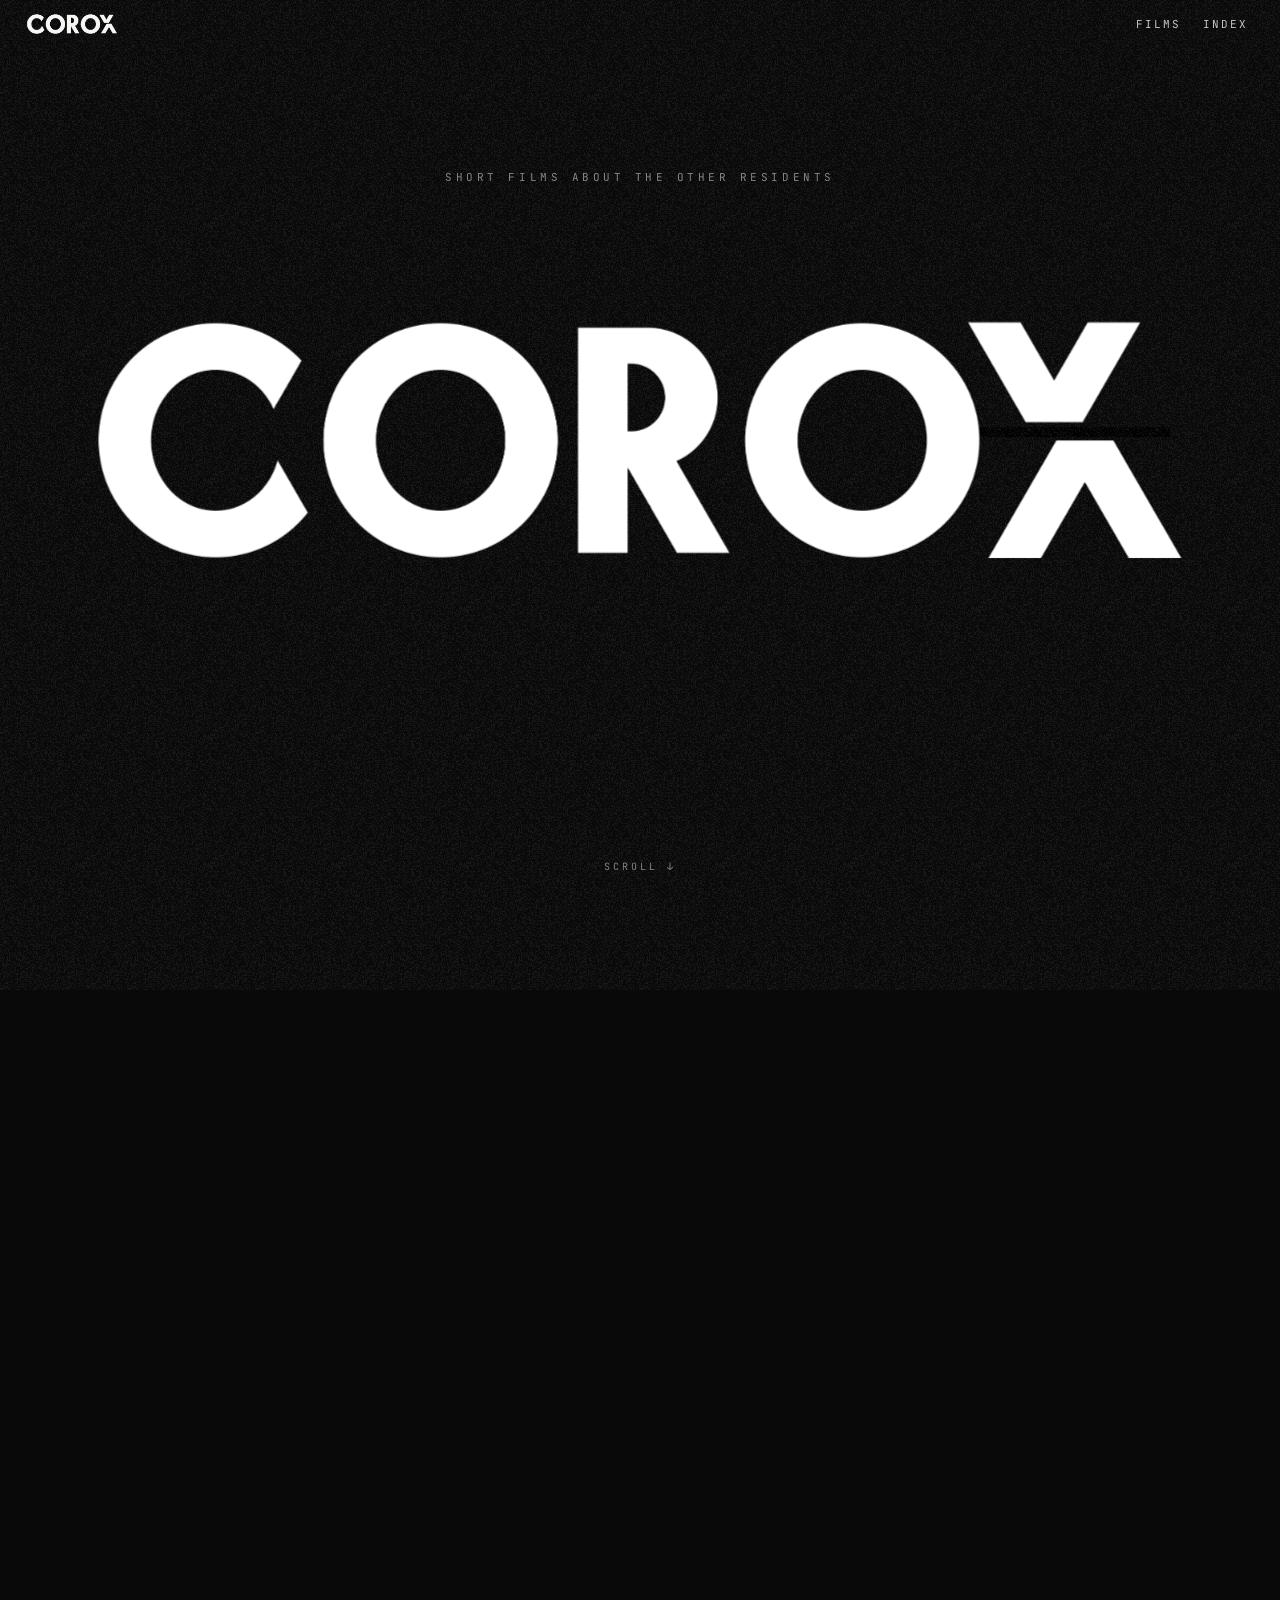
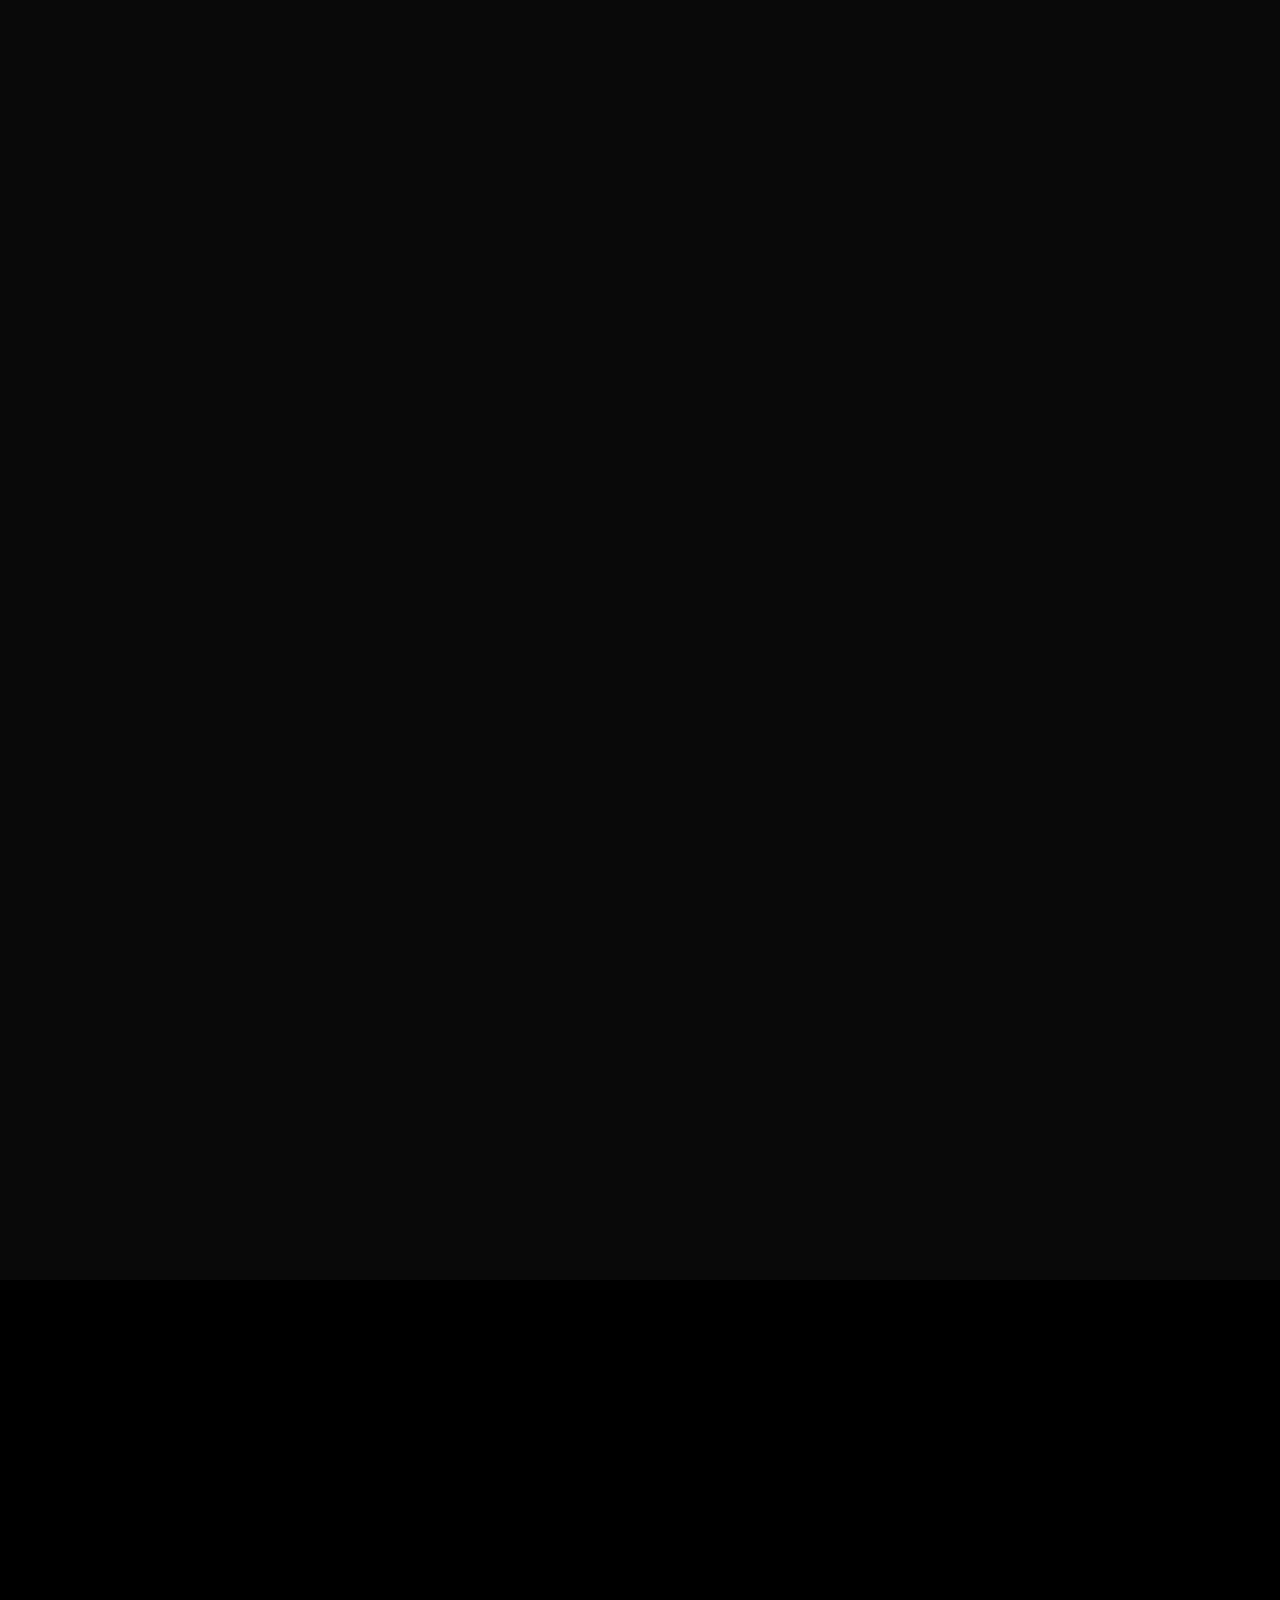
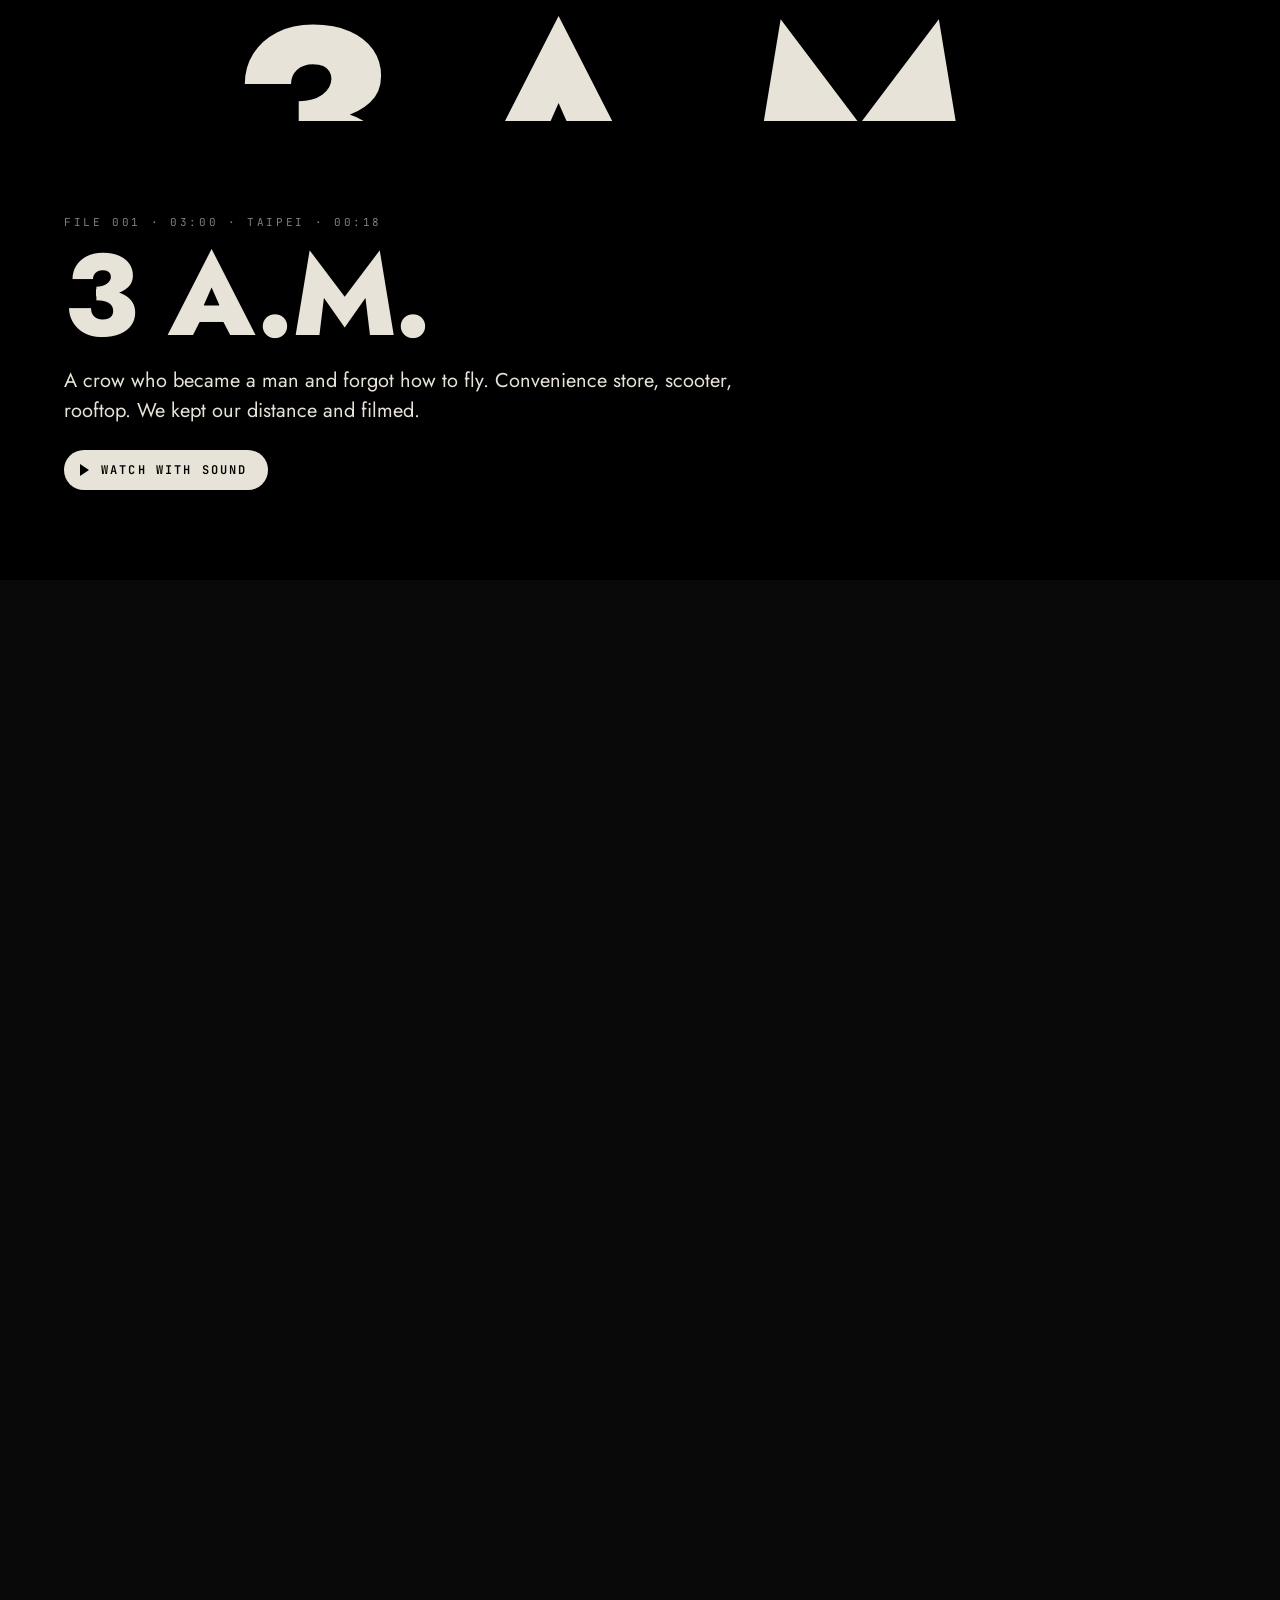
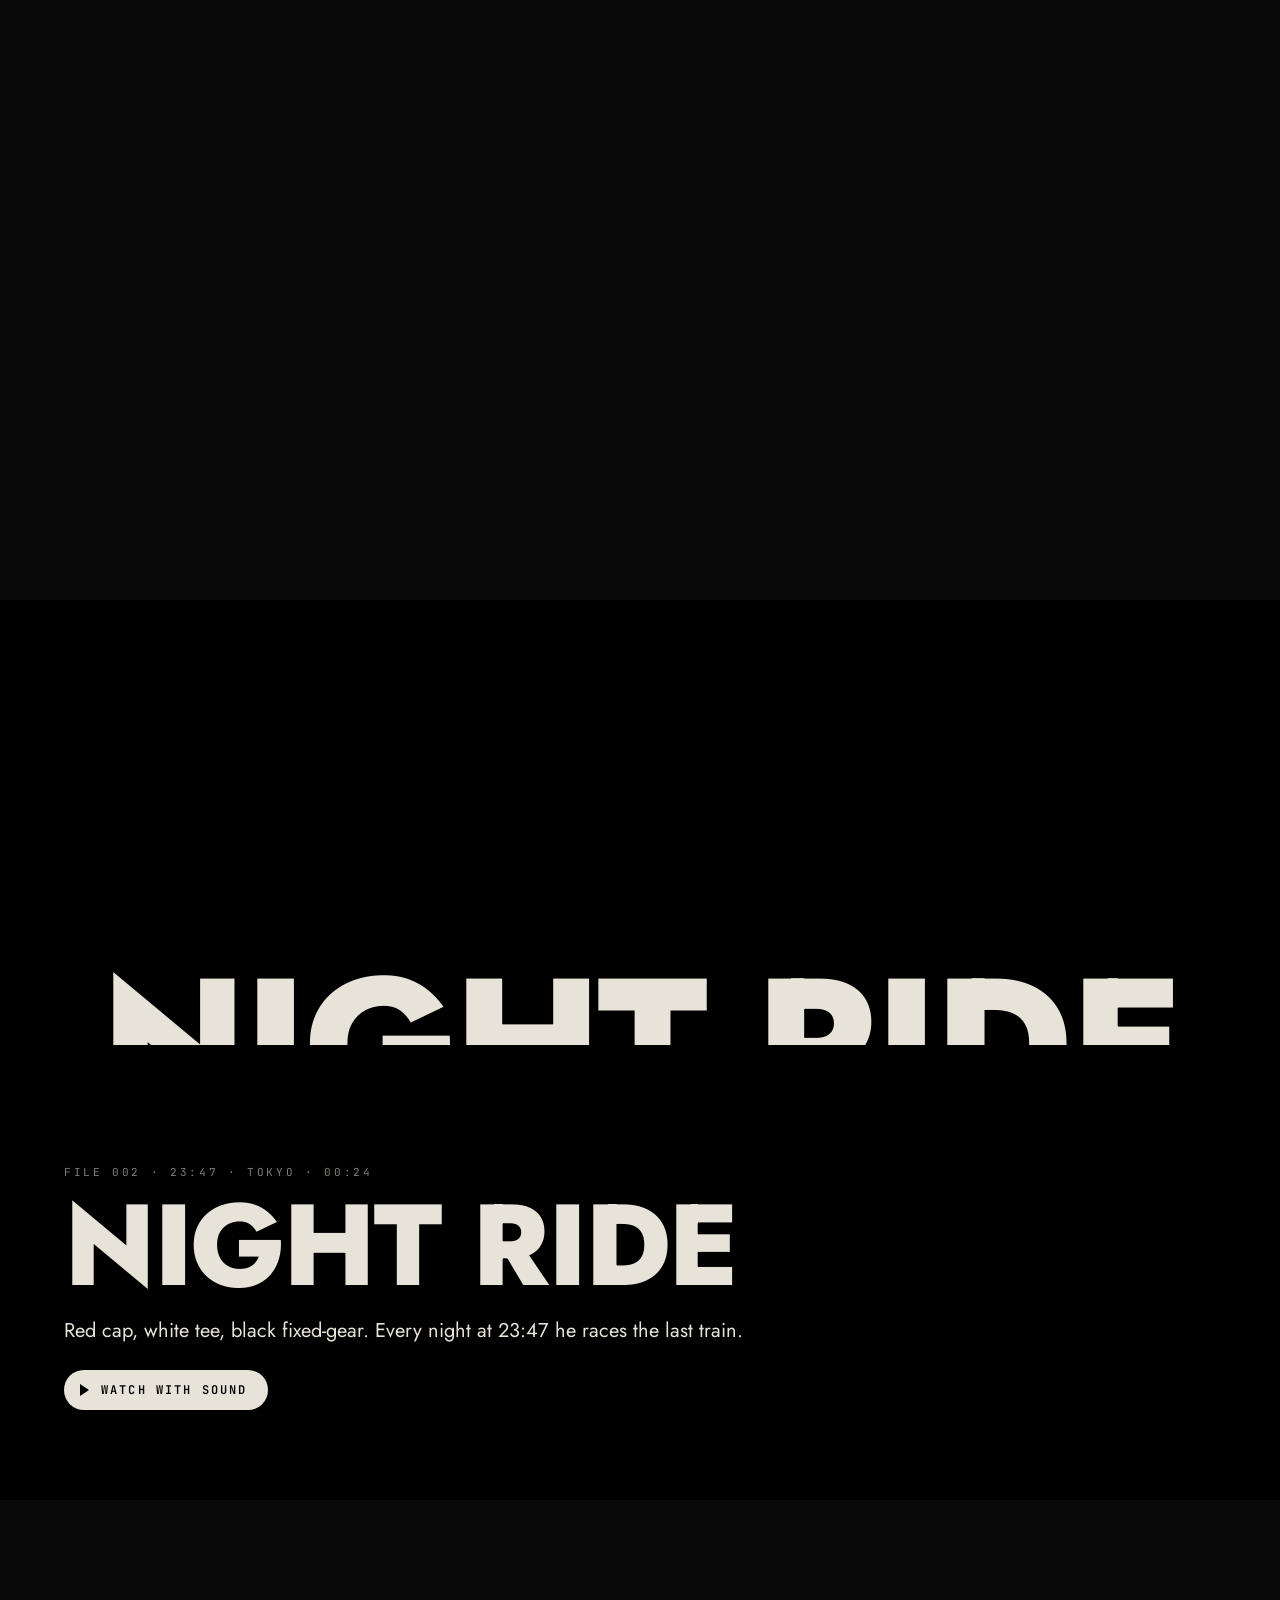
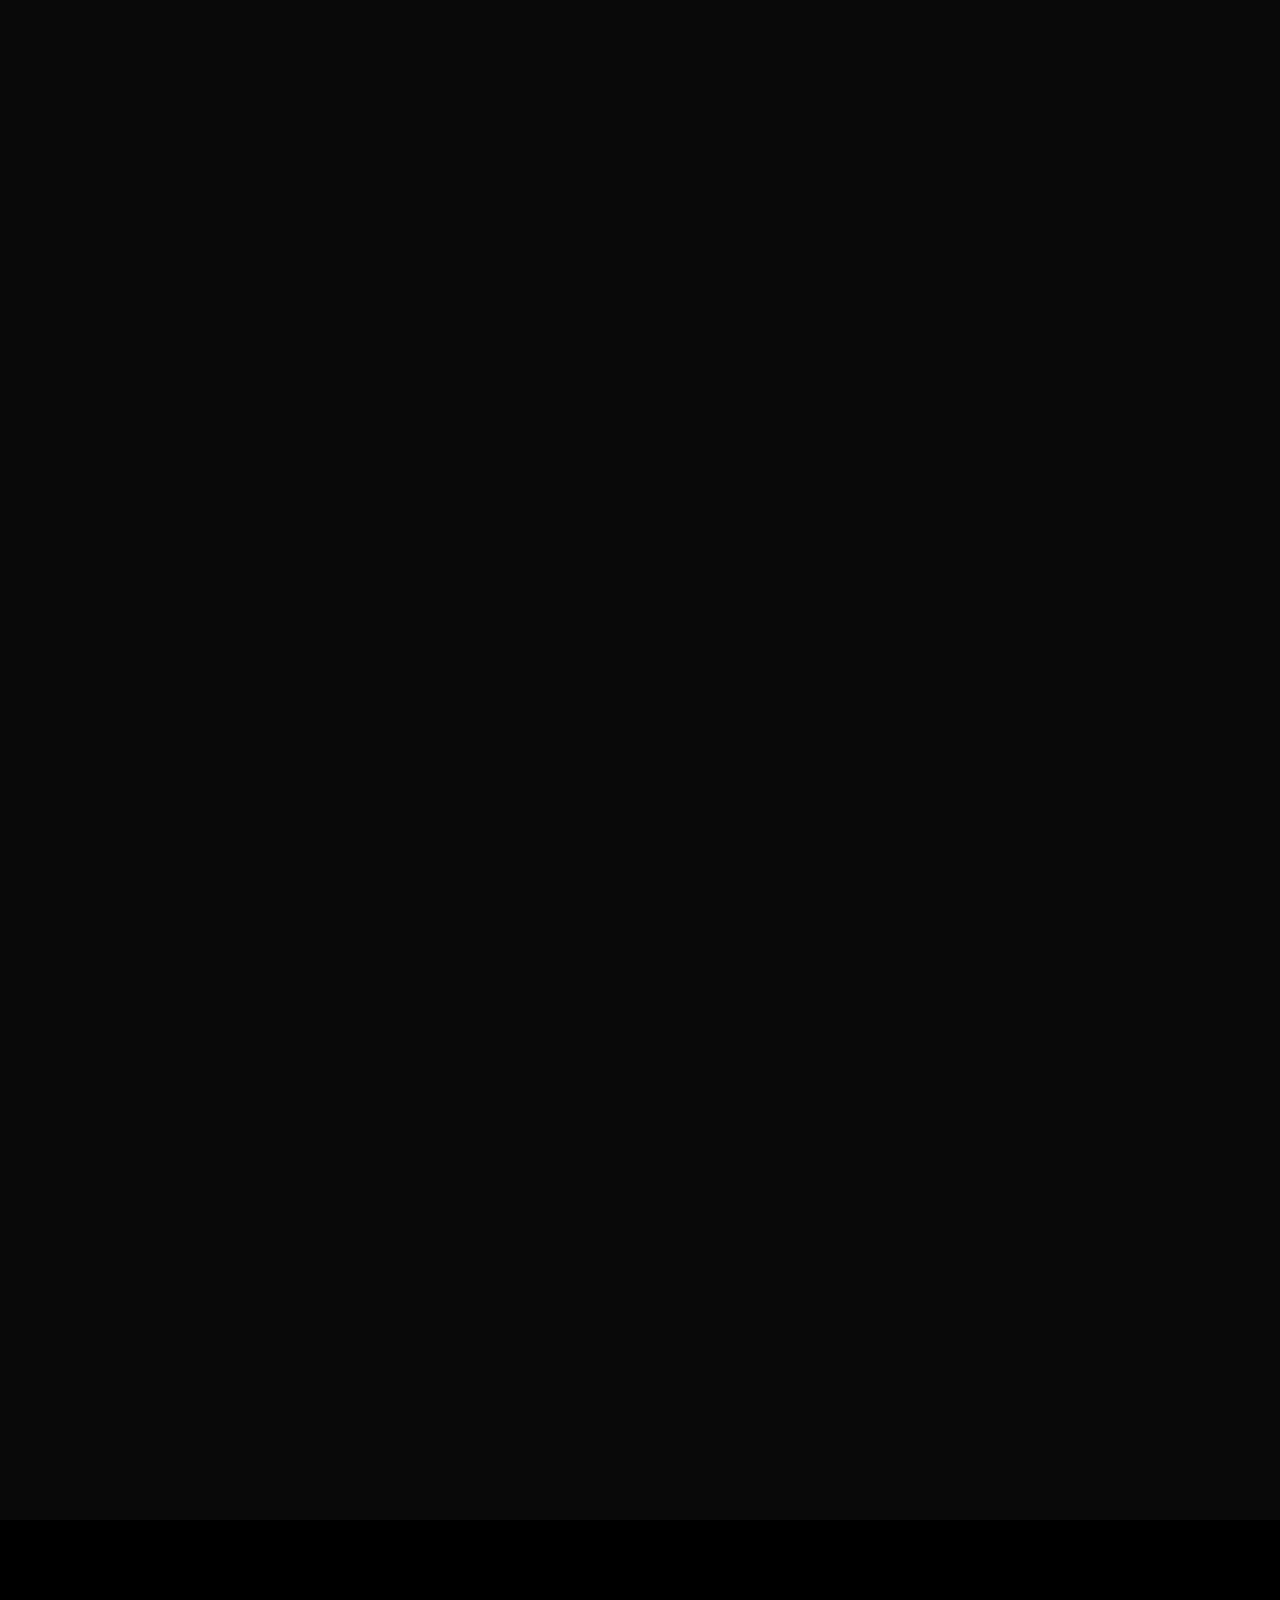
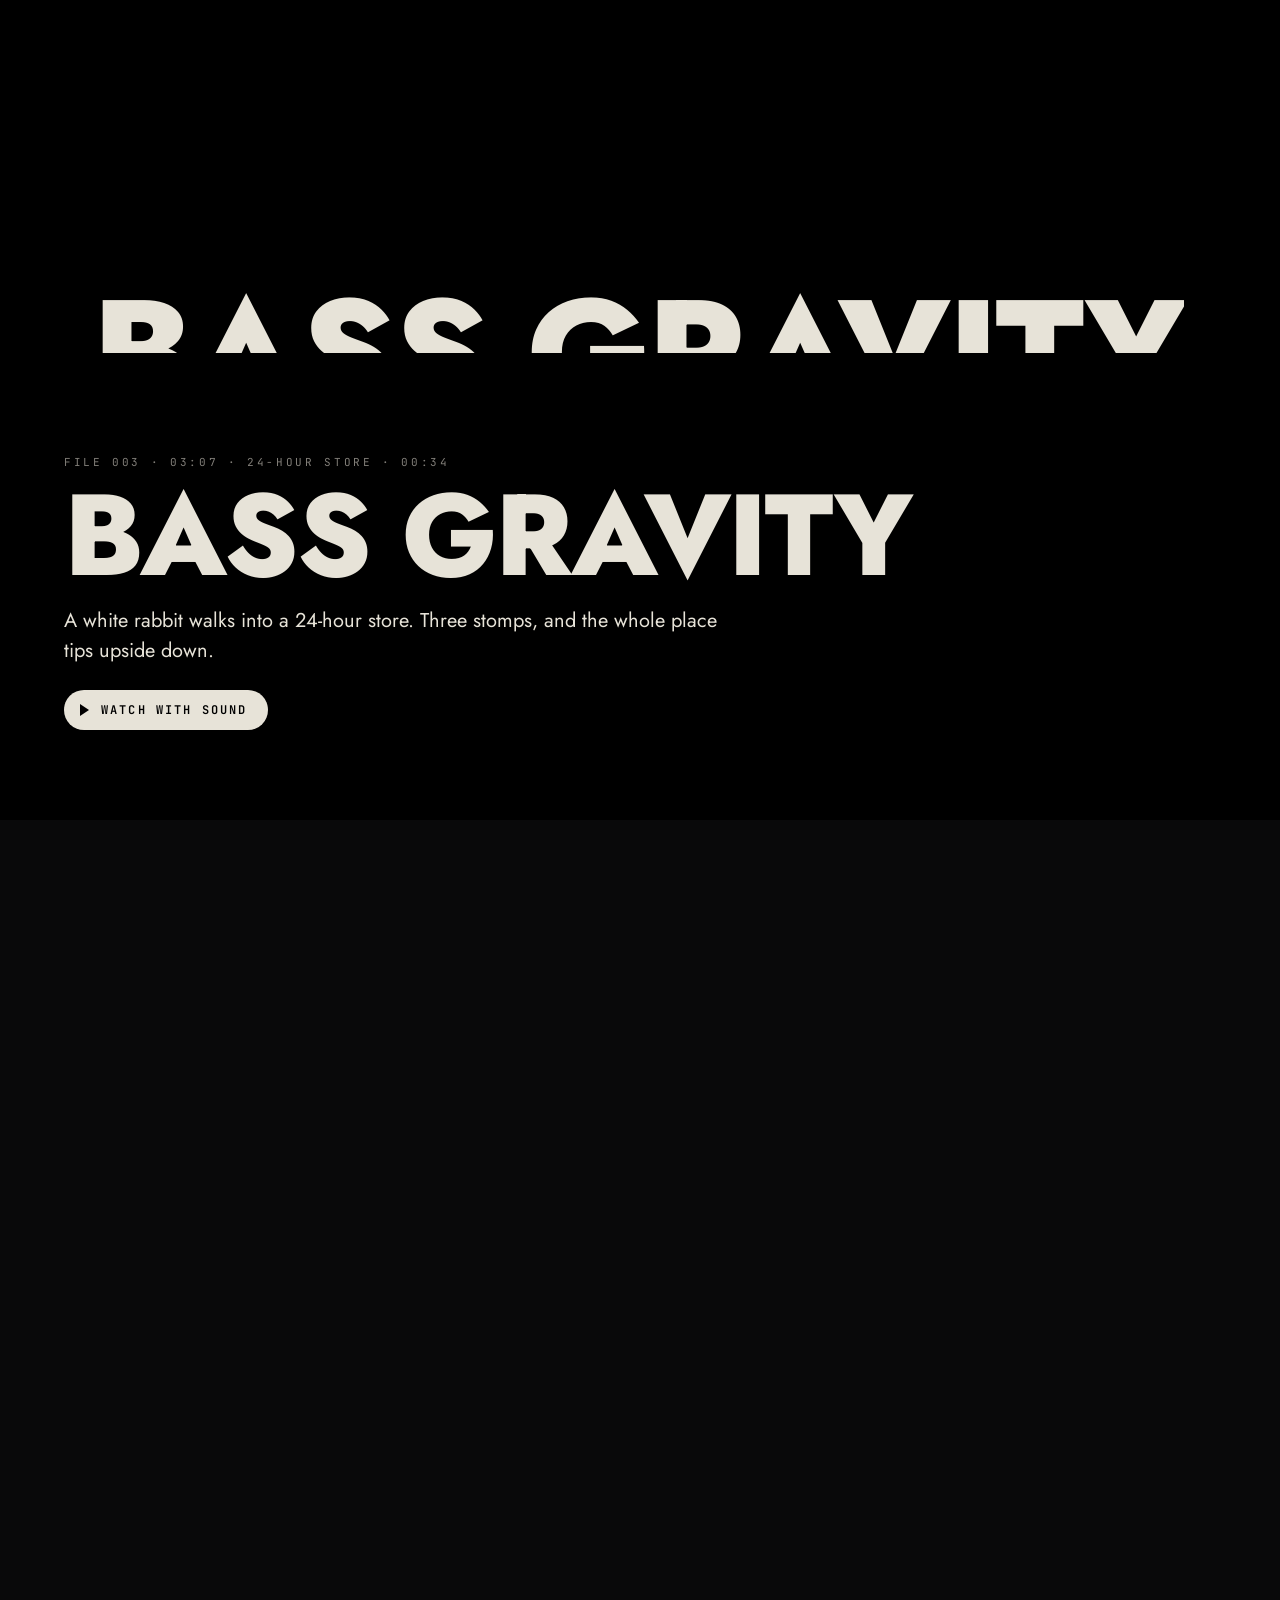
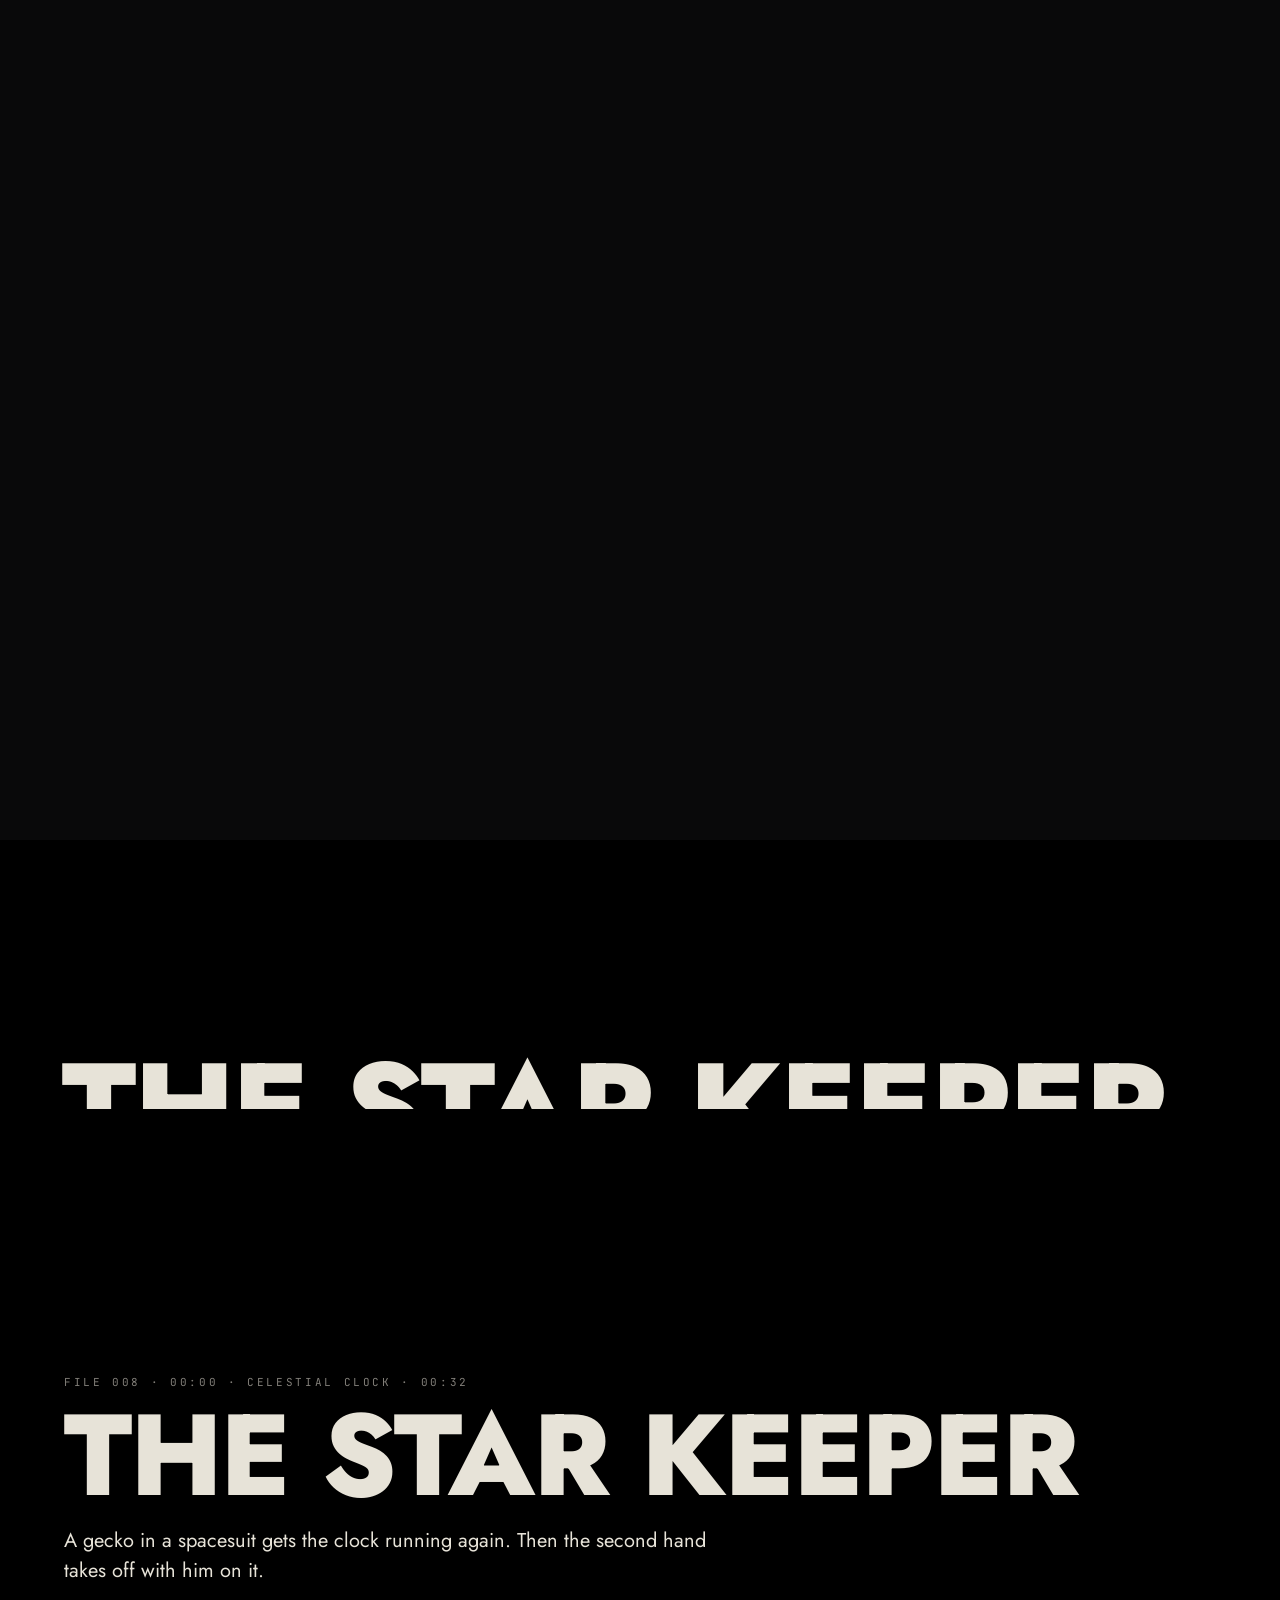
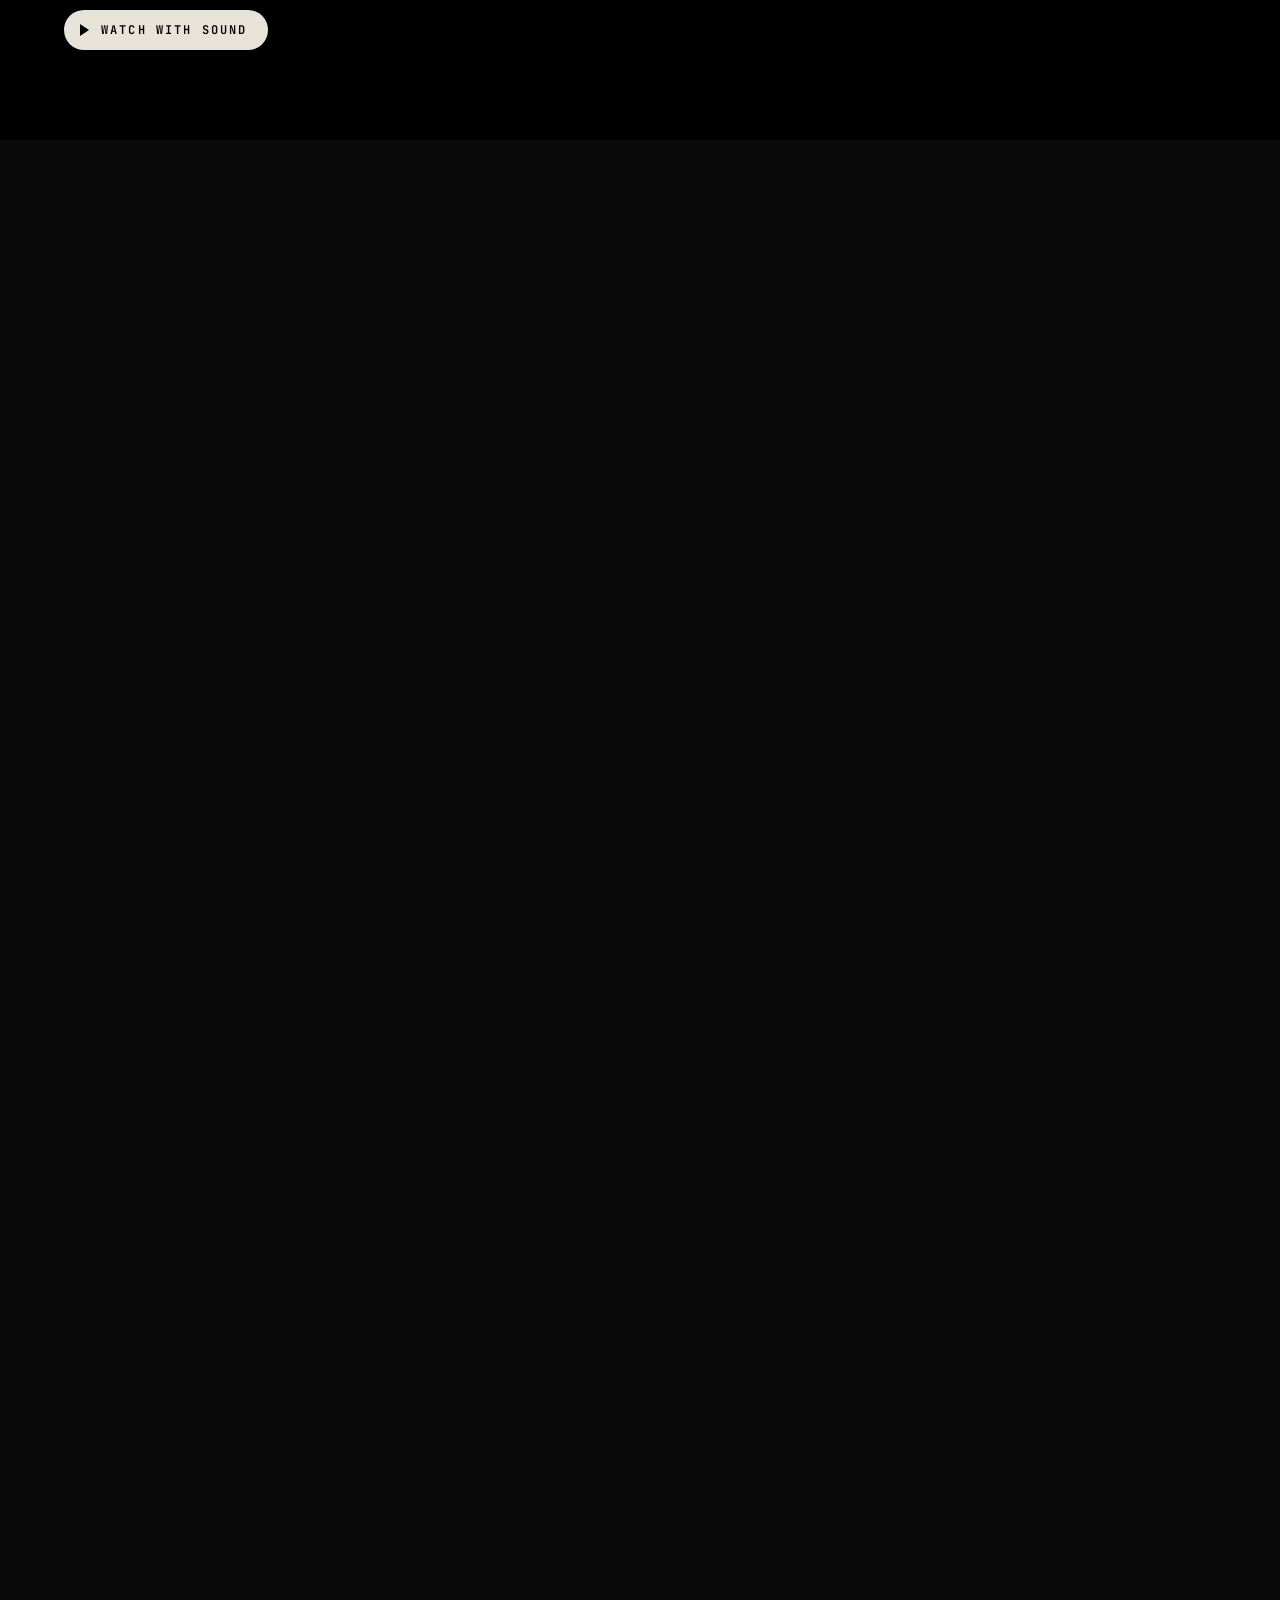
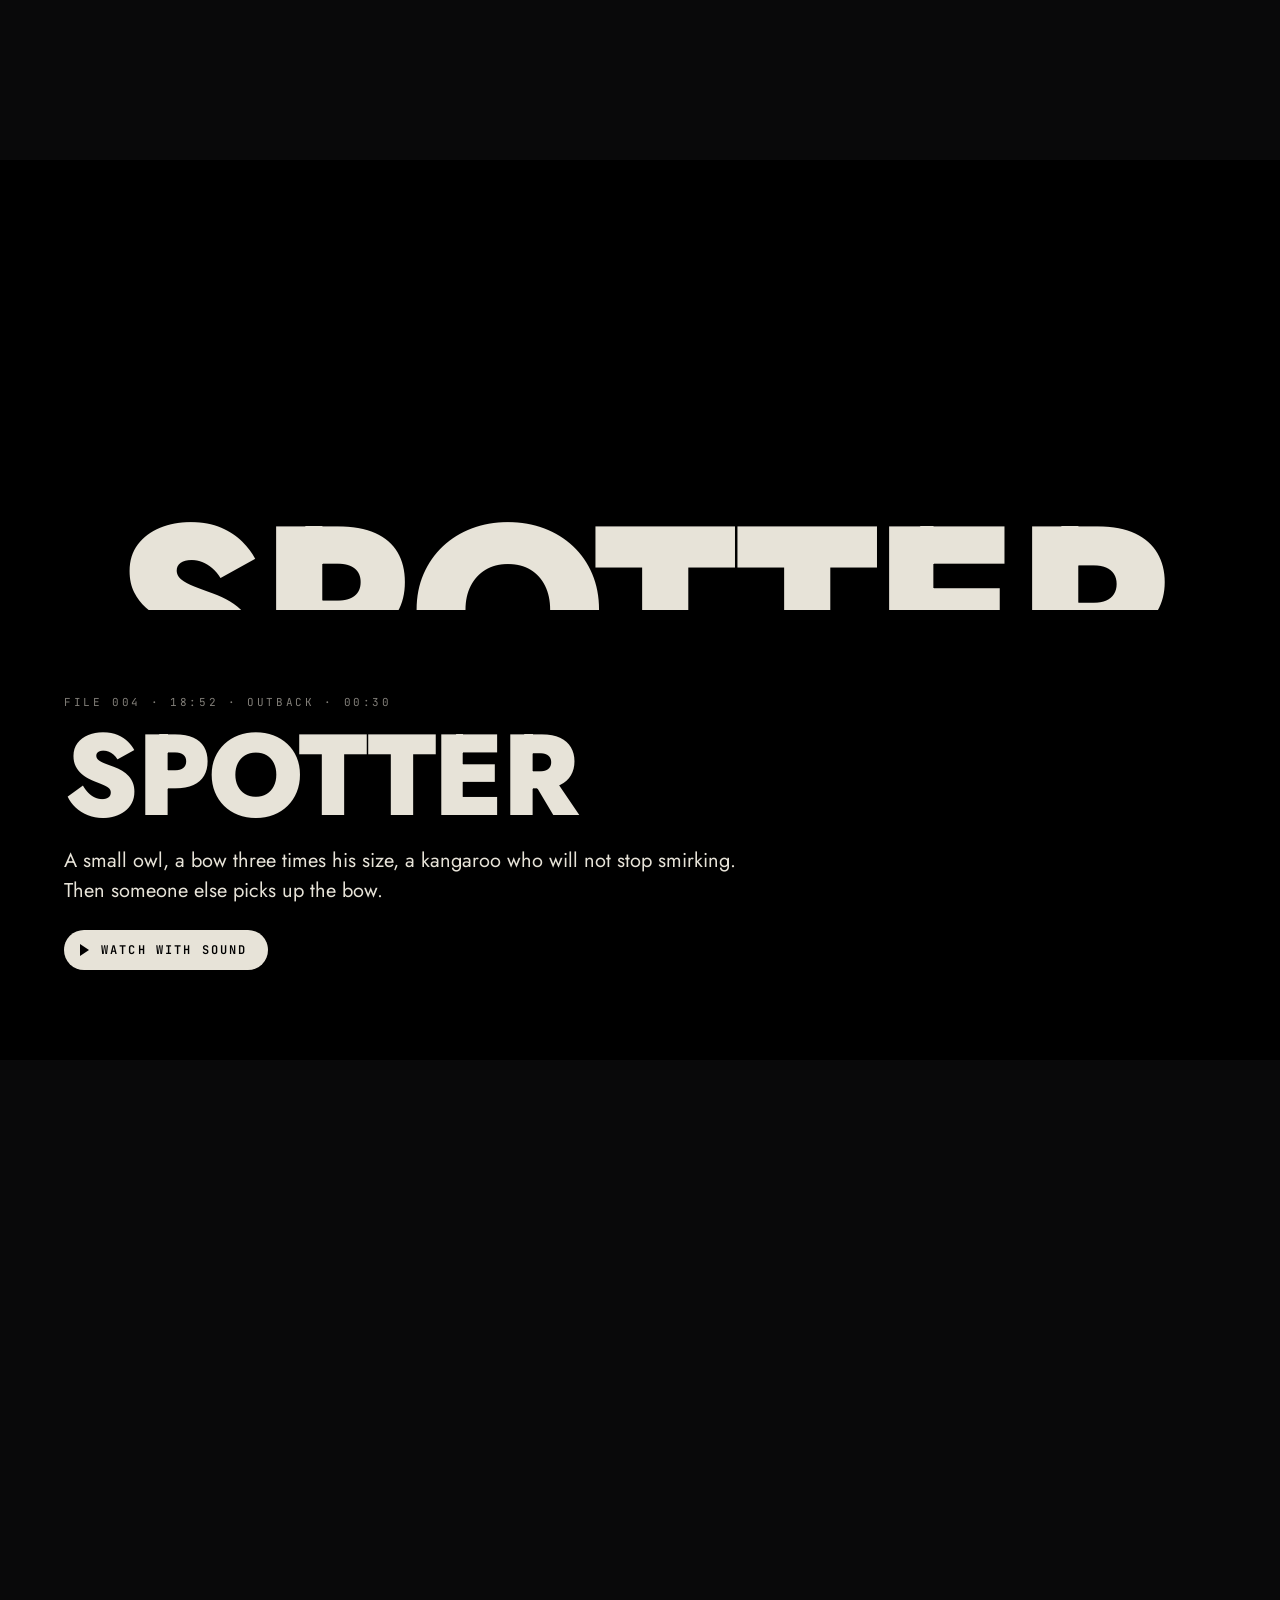
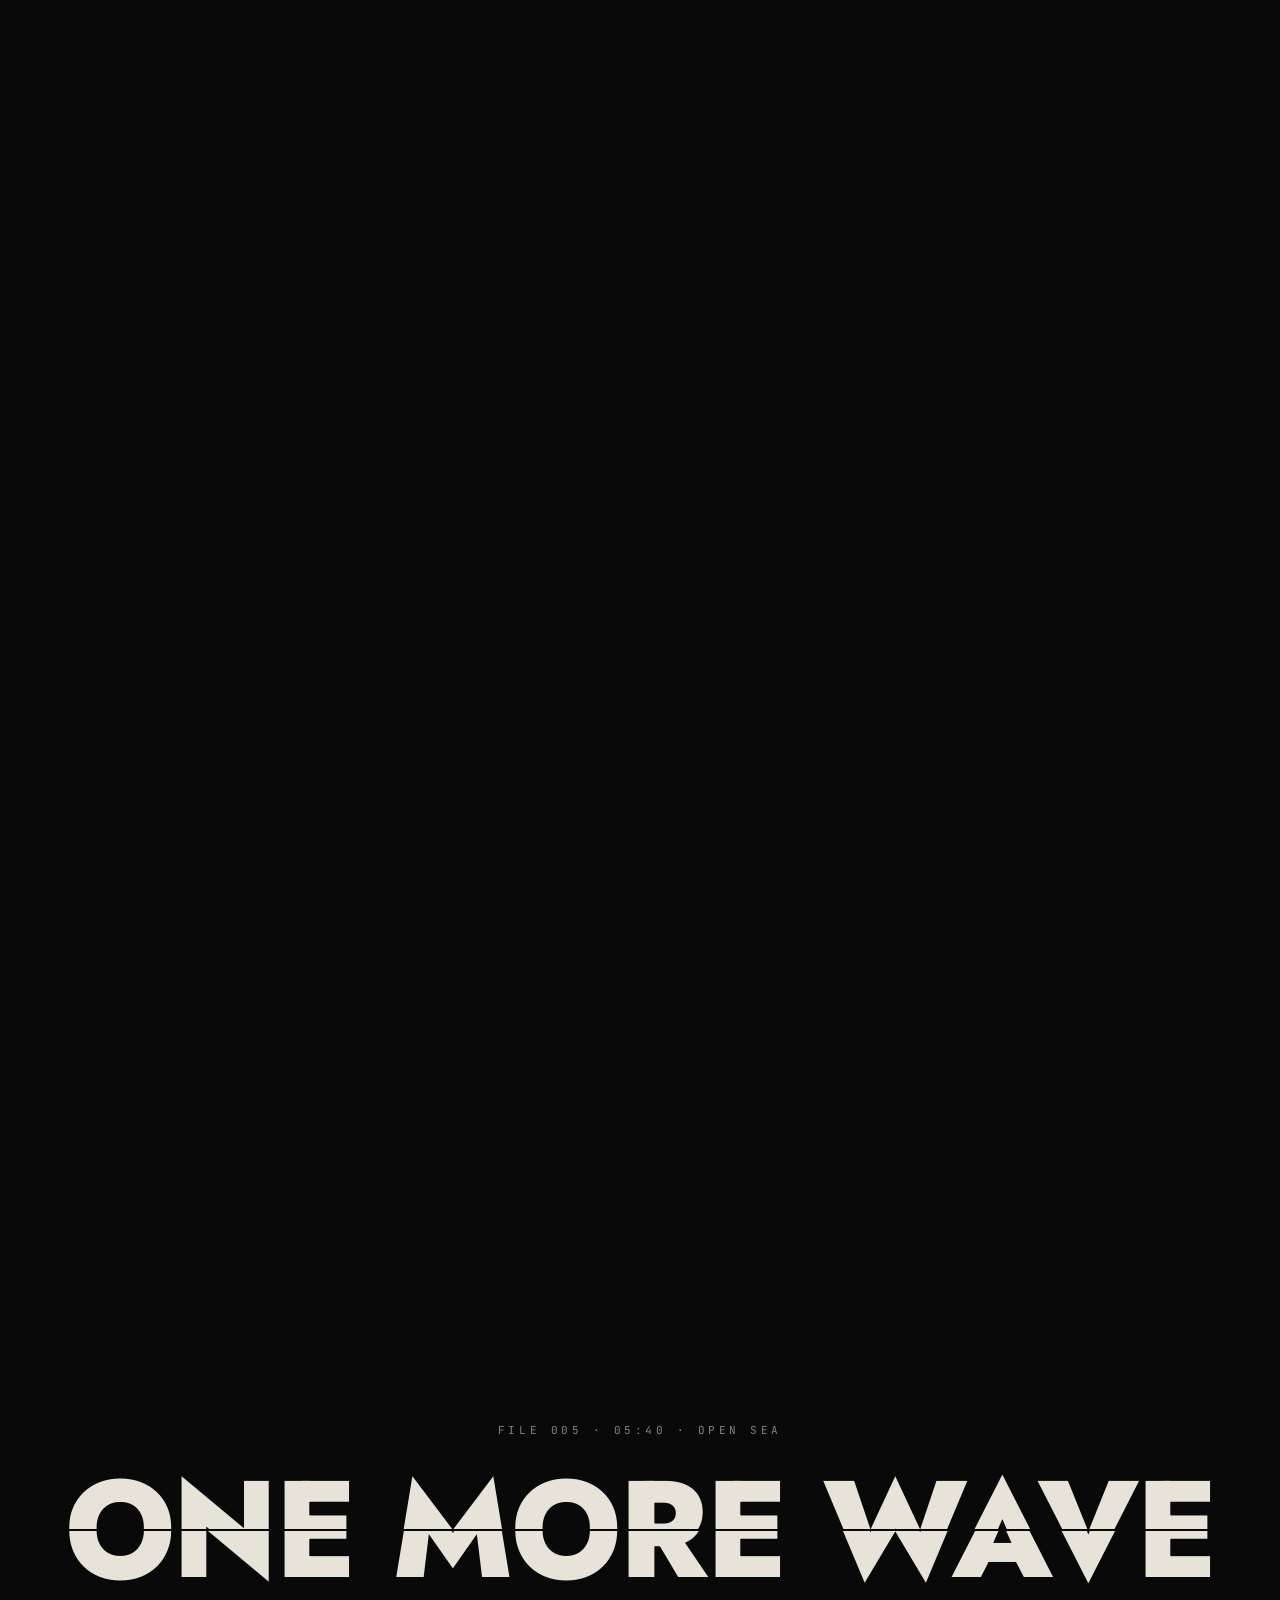
==== commit 106b8407: "Credit Wesley for website design in the footer" ====
--- a/index.html
+++ b/index.html
@@ -59,7 +59,7 @@
   <!-- Footer: click the logo to release the crows -->
   <footer>
     <button class="flogo" id="flogo" aria-label="COROX"><img src="media/logo.png" alt="COROX"></button>
-    <p>MORE FILES SOON</p>
+    <p class="design-credit">Website design by <strong>Wesley</strong></p>
     <p class="copy">© 2026 COROX</p>
   </footer>
 
--- a/css/style.css
+++ b/css/style.css
@@ -472,8 +472,22 @@
   color: var(--dim);
 }
 
+.design-credit {
+  margin-top: 24px;
+  text-transform: uppercase;
+}
+
+.design-credit strong {
+  display: block;
+  margin-top: 4px;
+  font: 500 clamp(26px, 4vw, 40px)/1.1 var(--display);
+  letter-spacing: 0;
+  text-transform: none;
+  color: var(--bone);
+}
+
 footer .copy {
-  margin-top: 48px;
+  margin-top: 32px;
   font-size: 10px;
   color: var(--faint);
 }
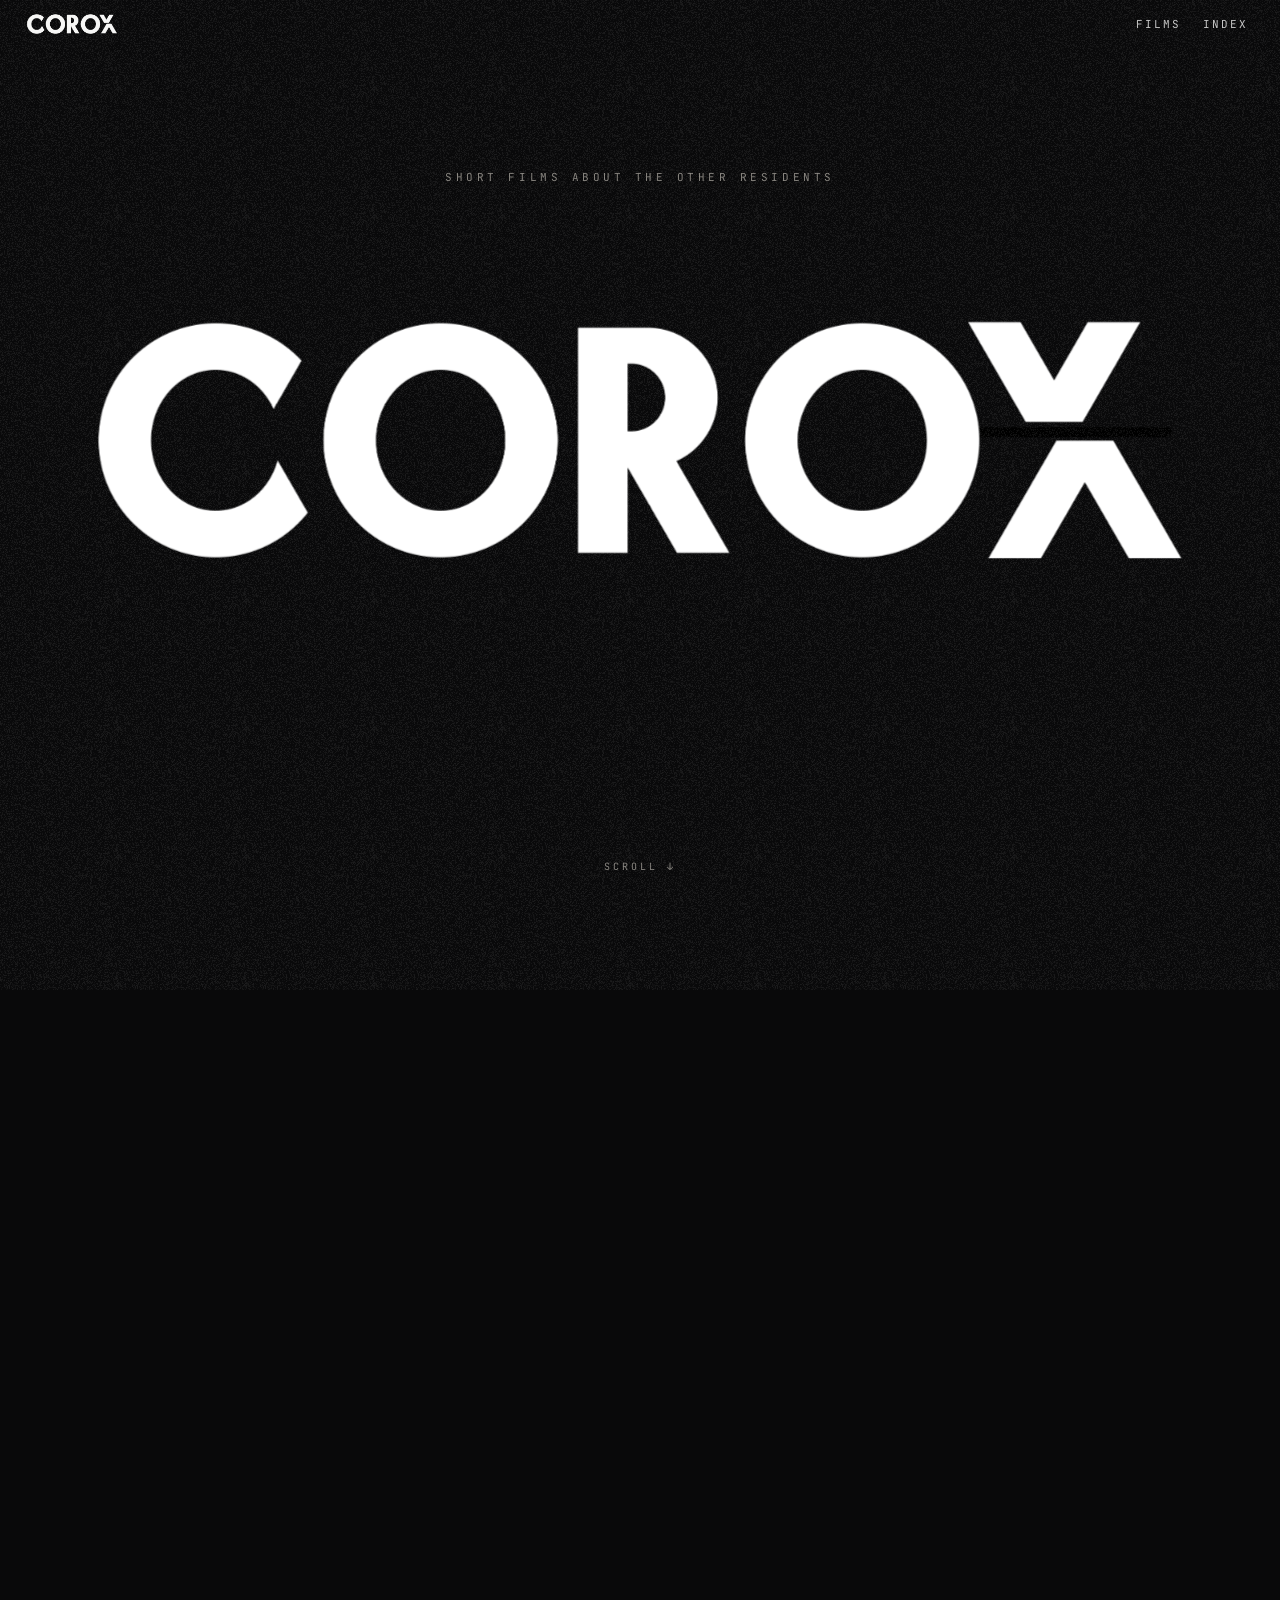
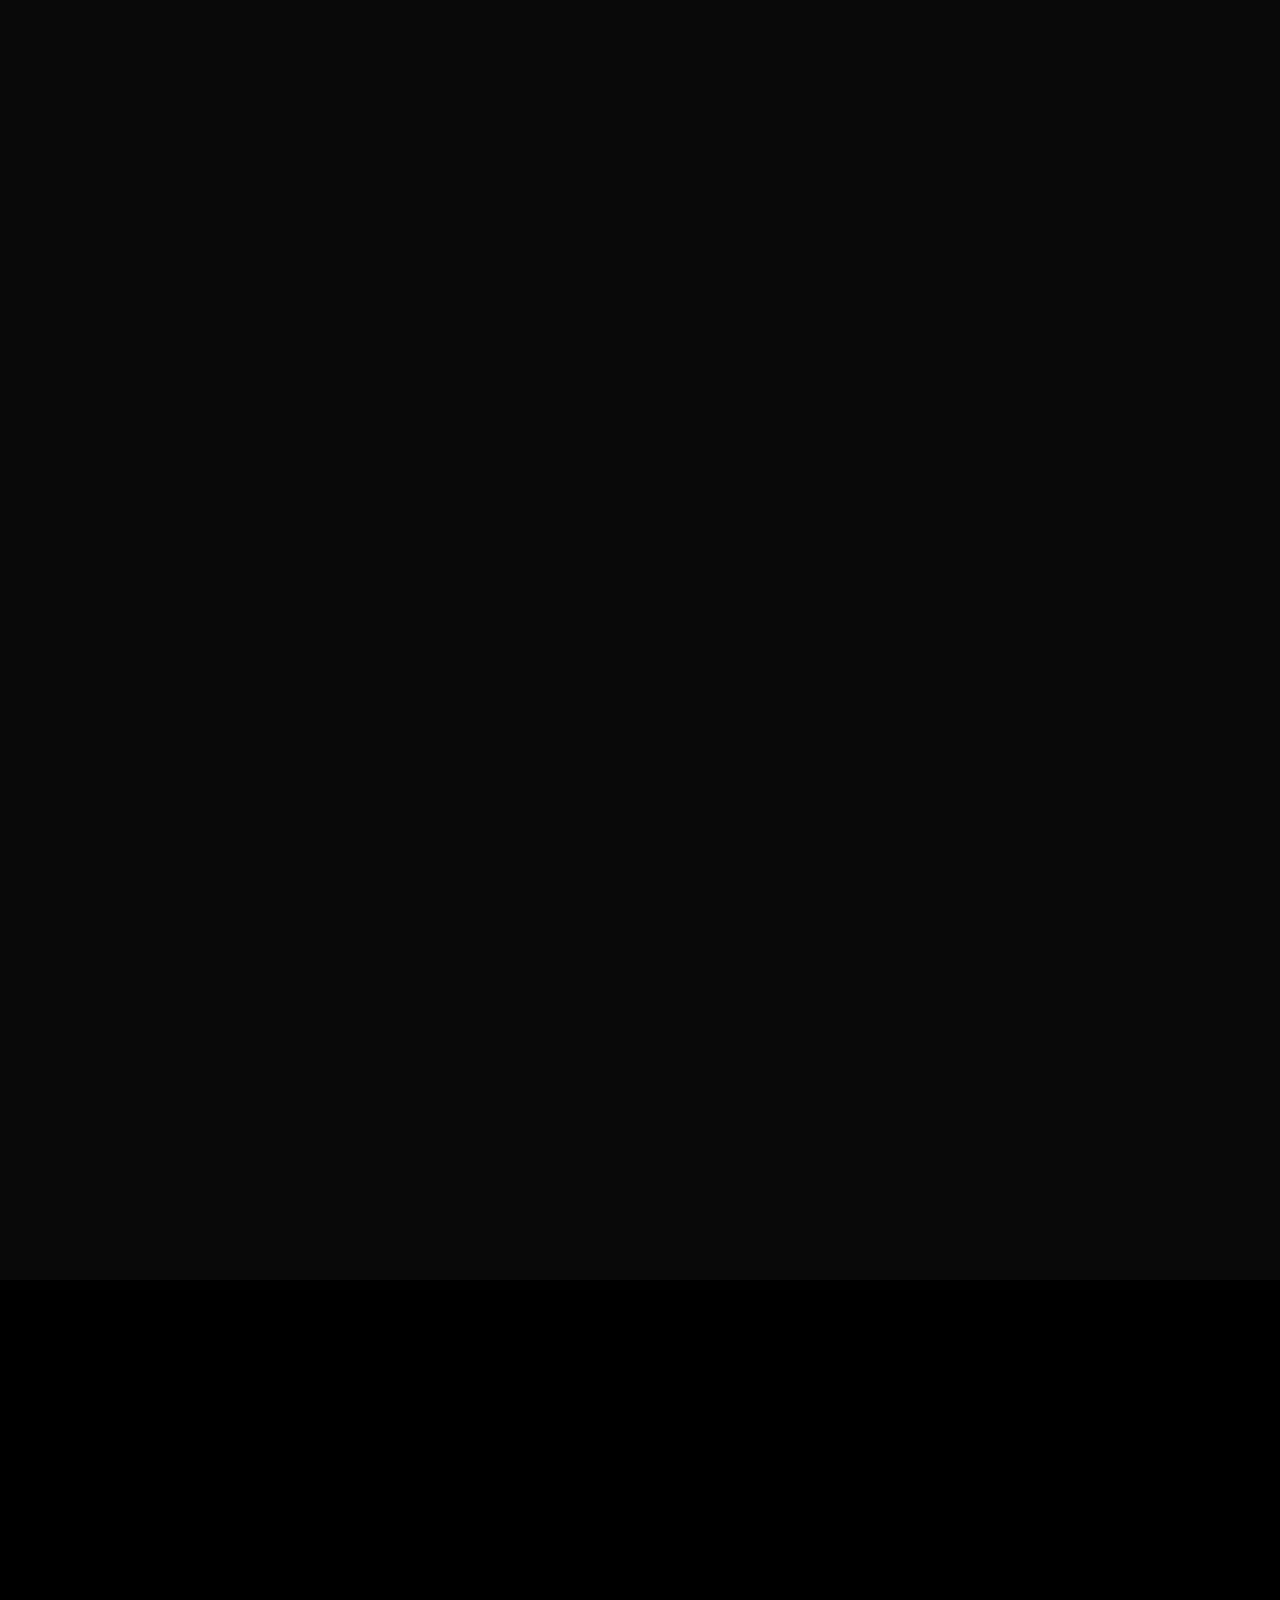
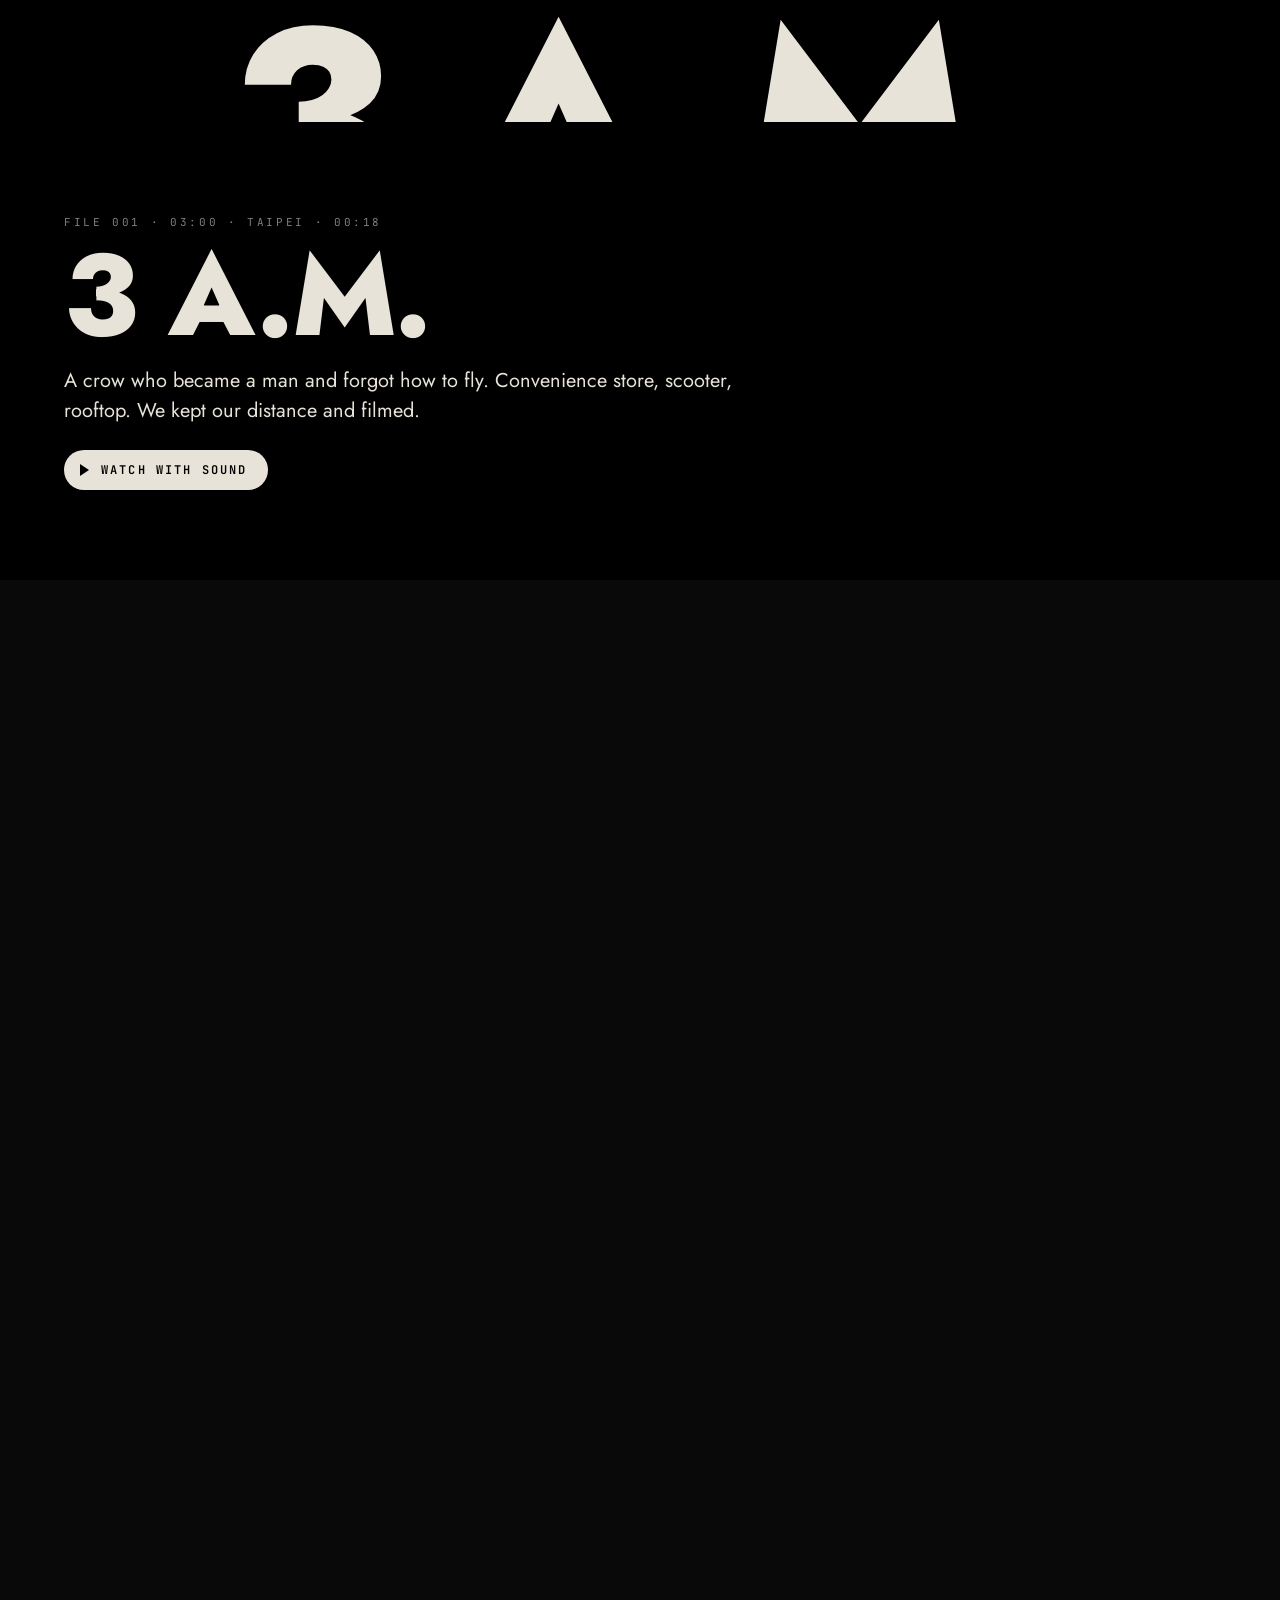
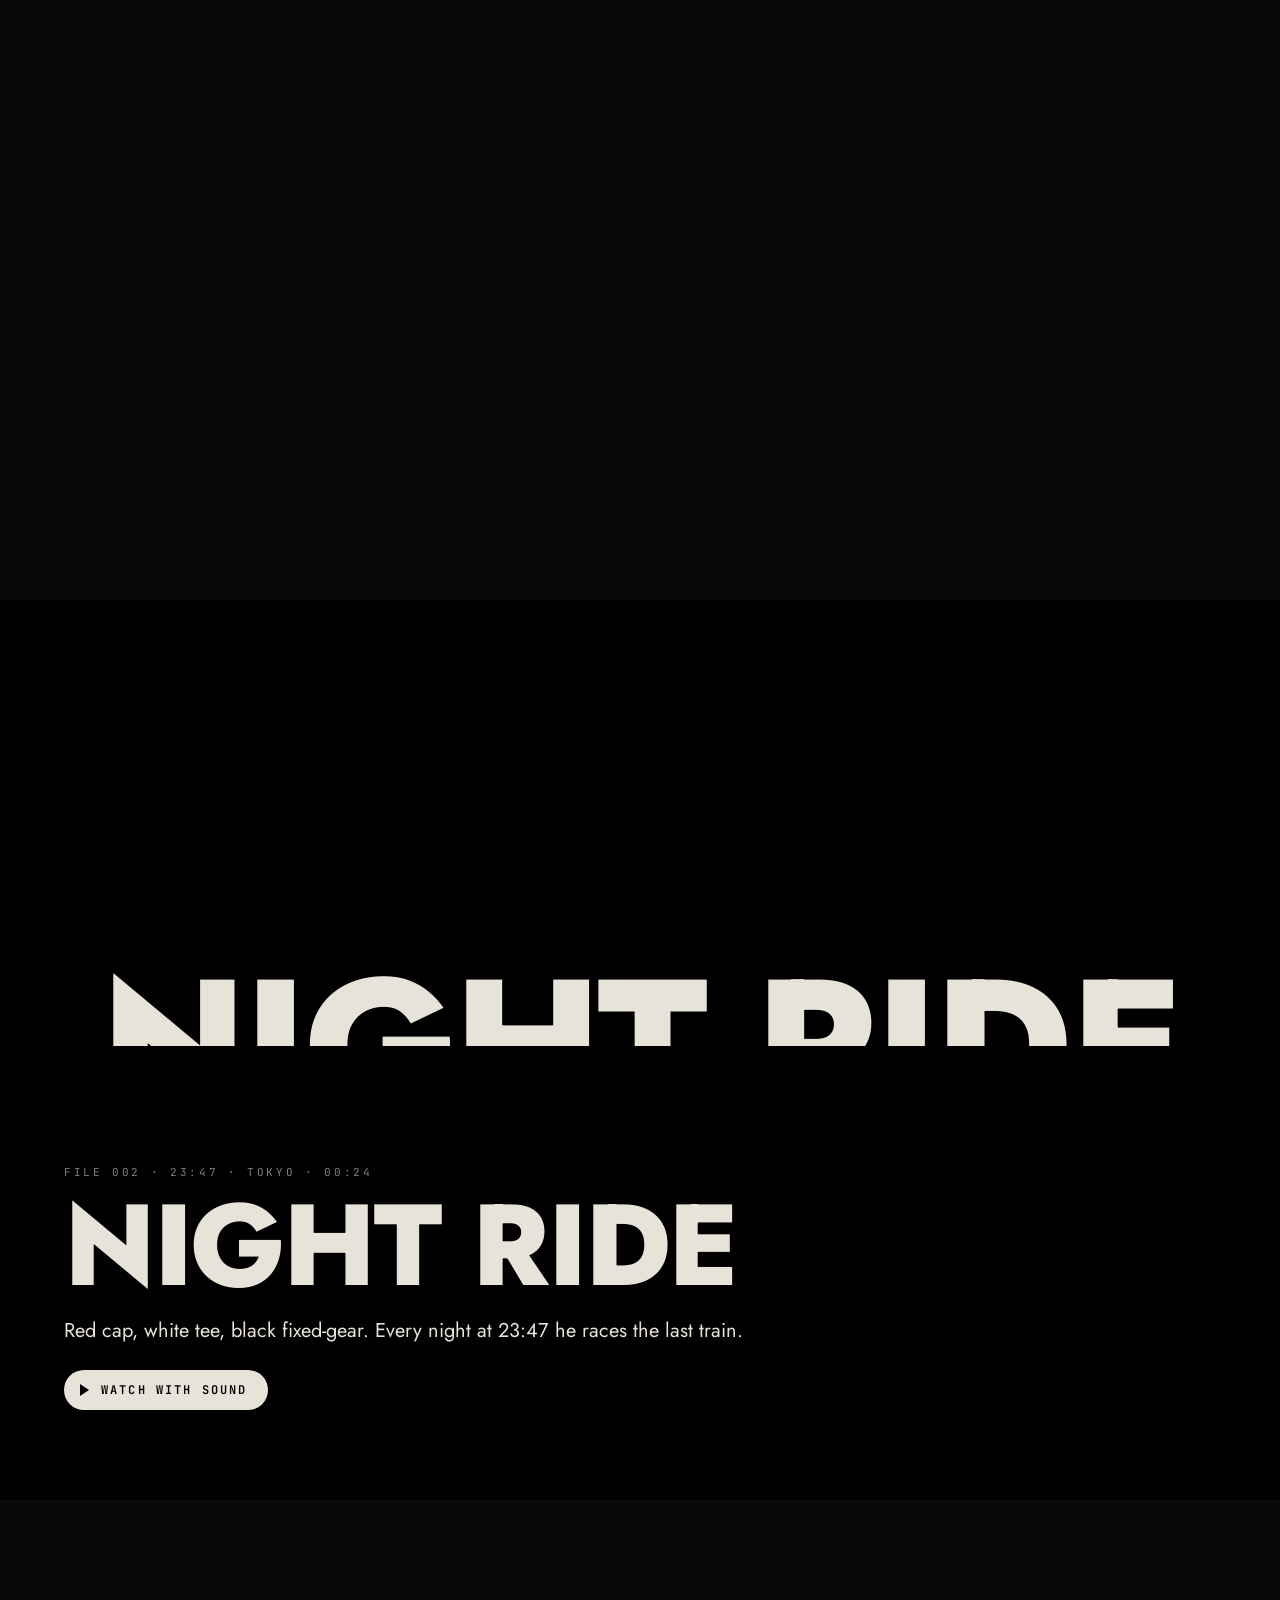
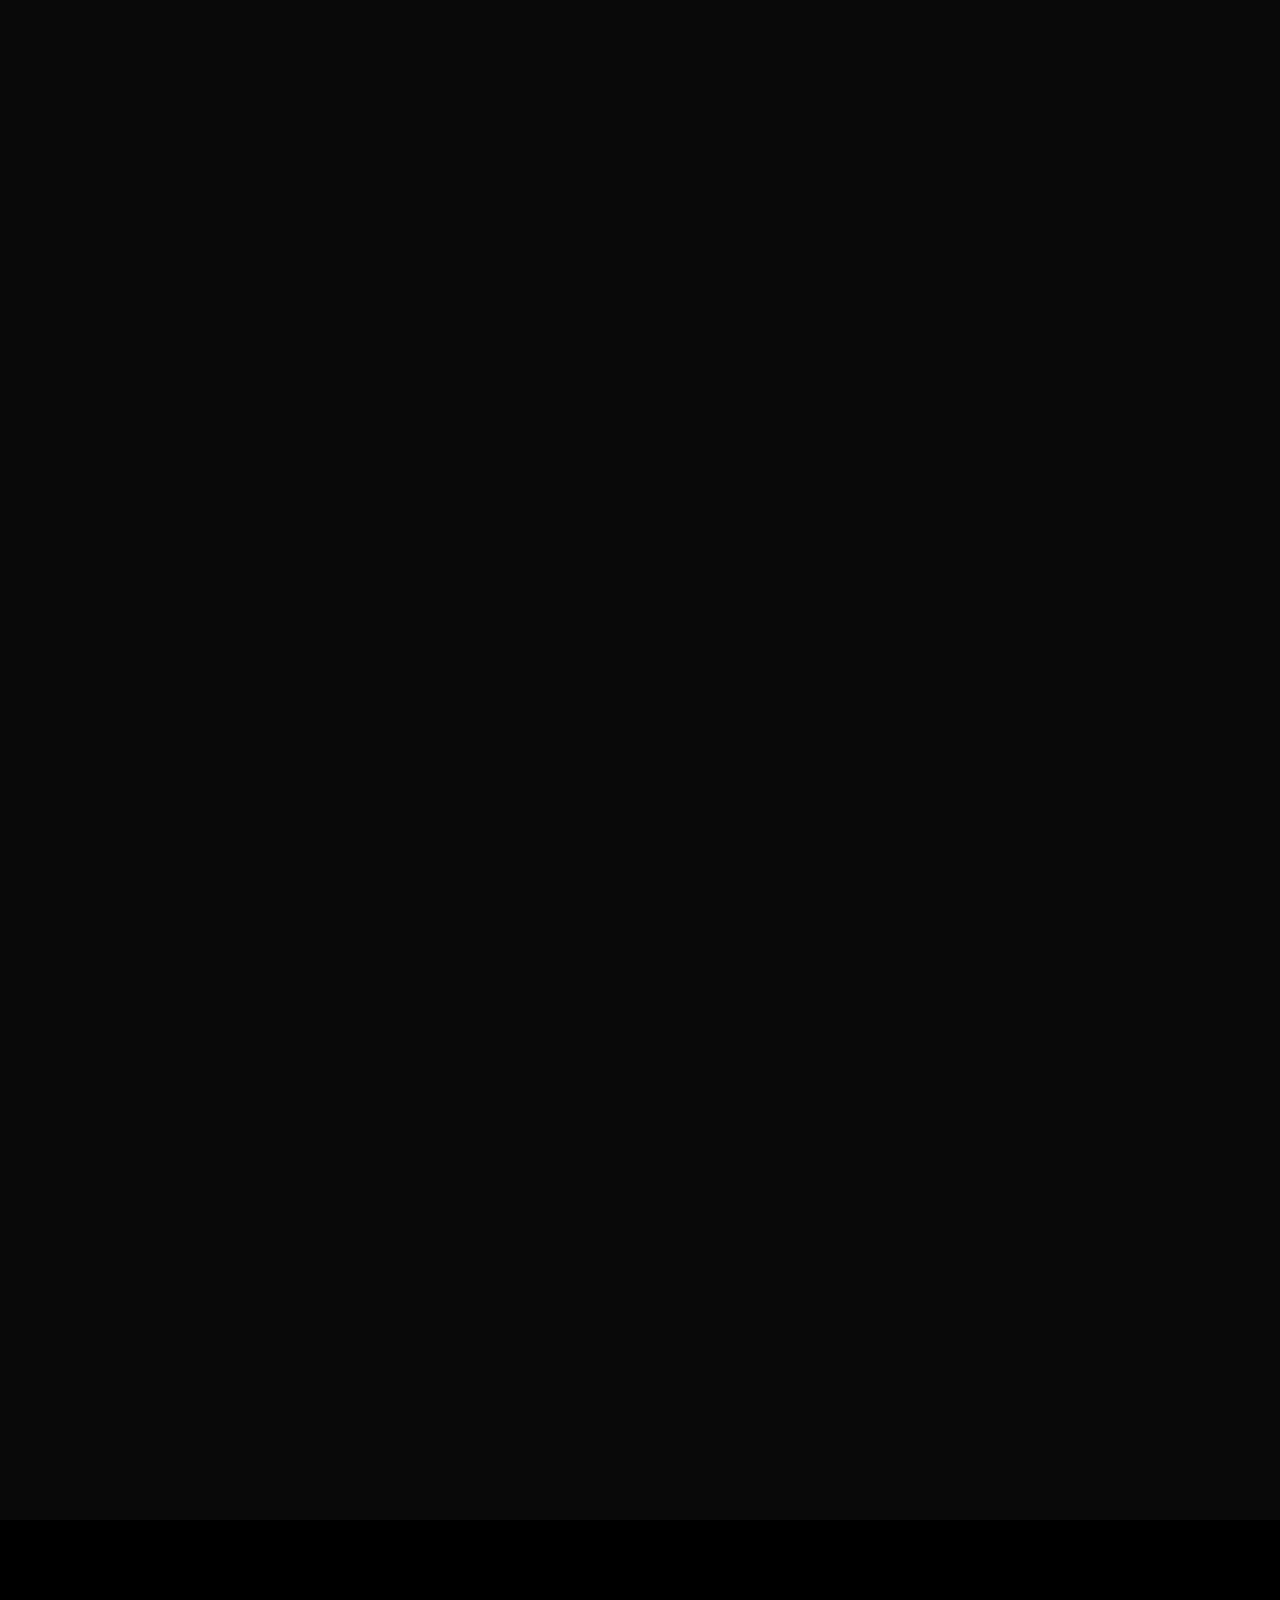
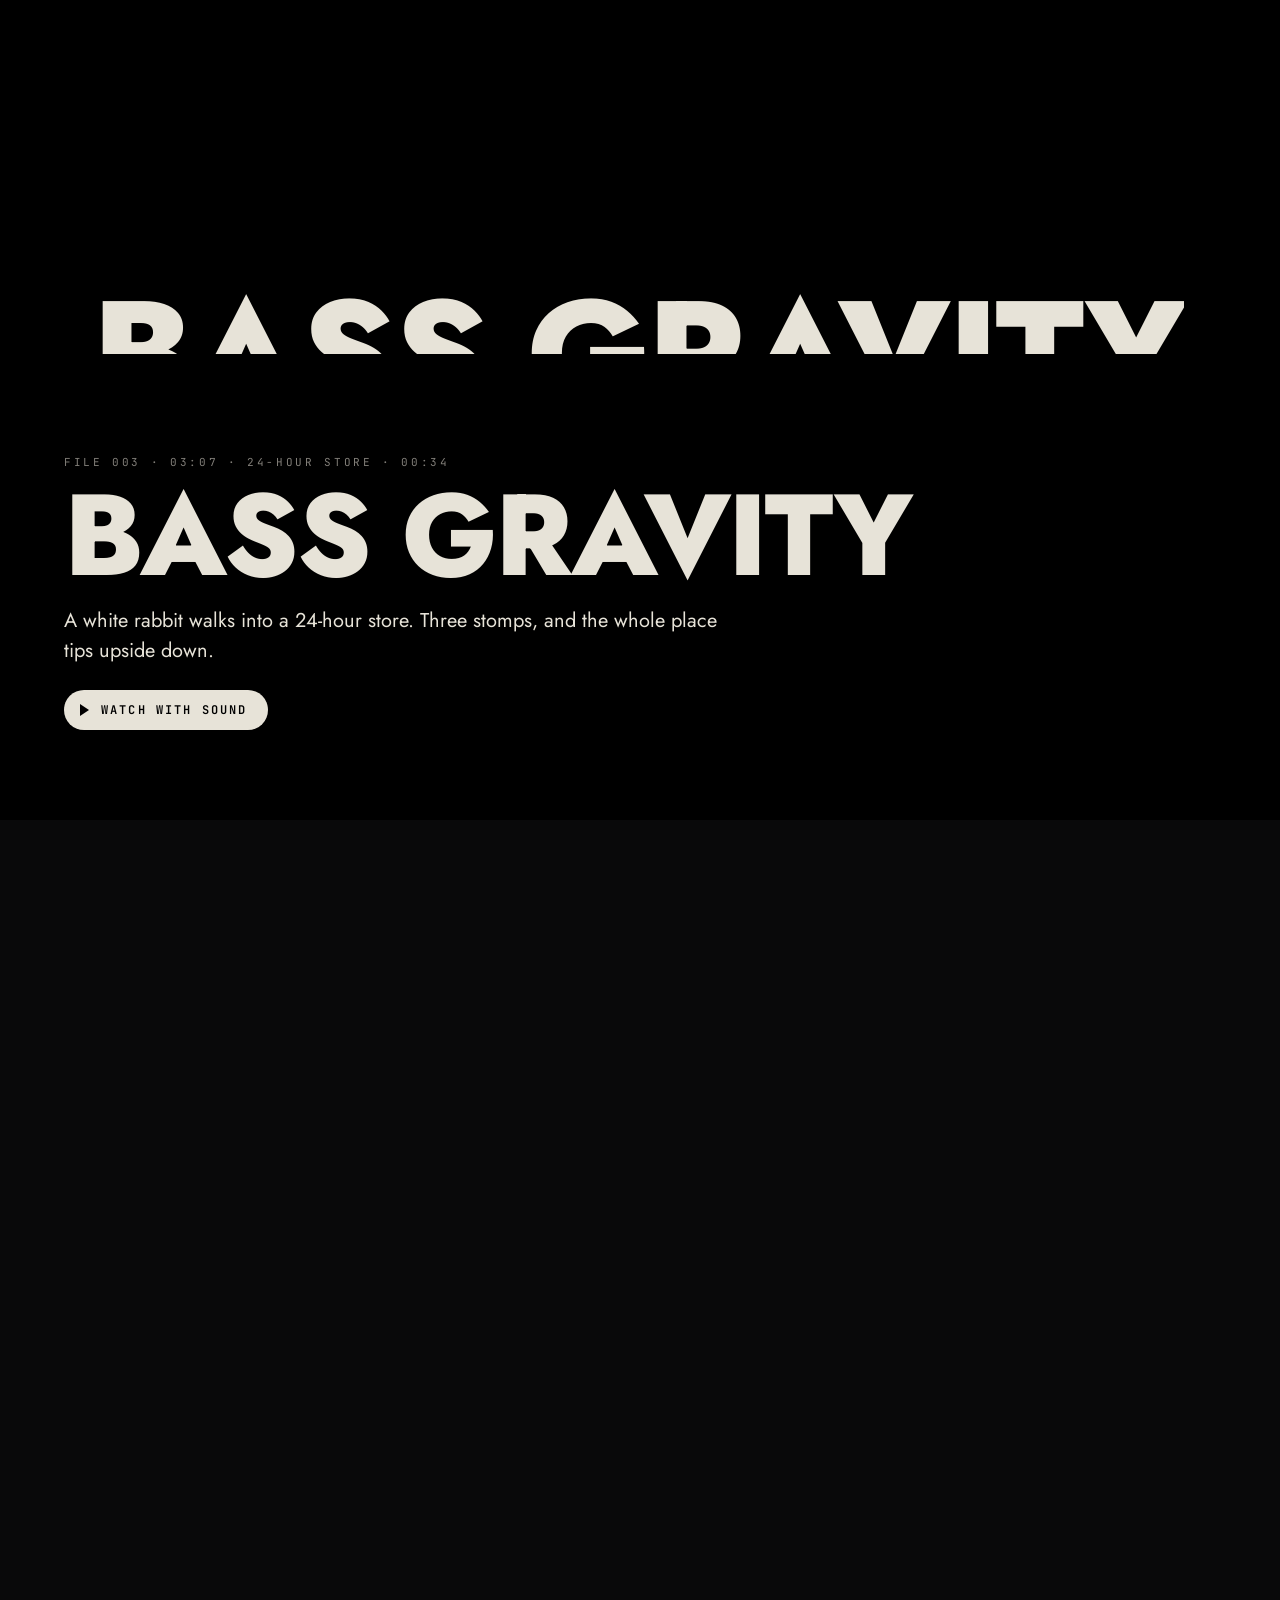
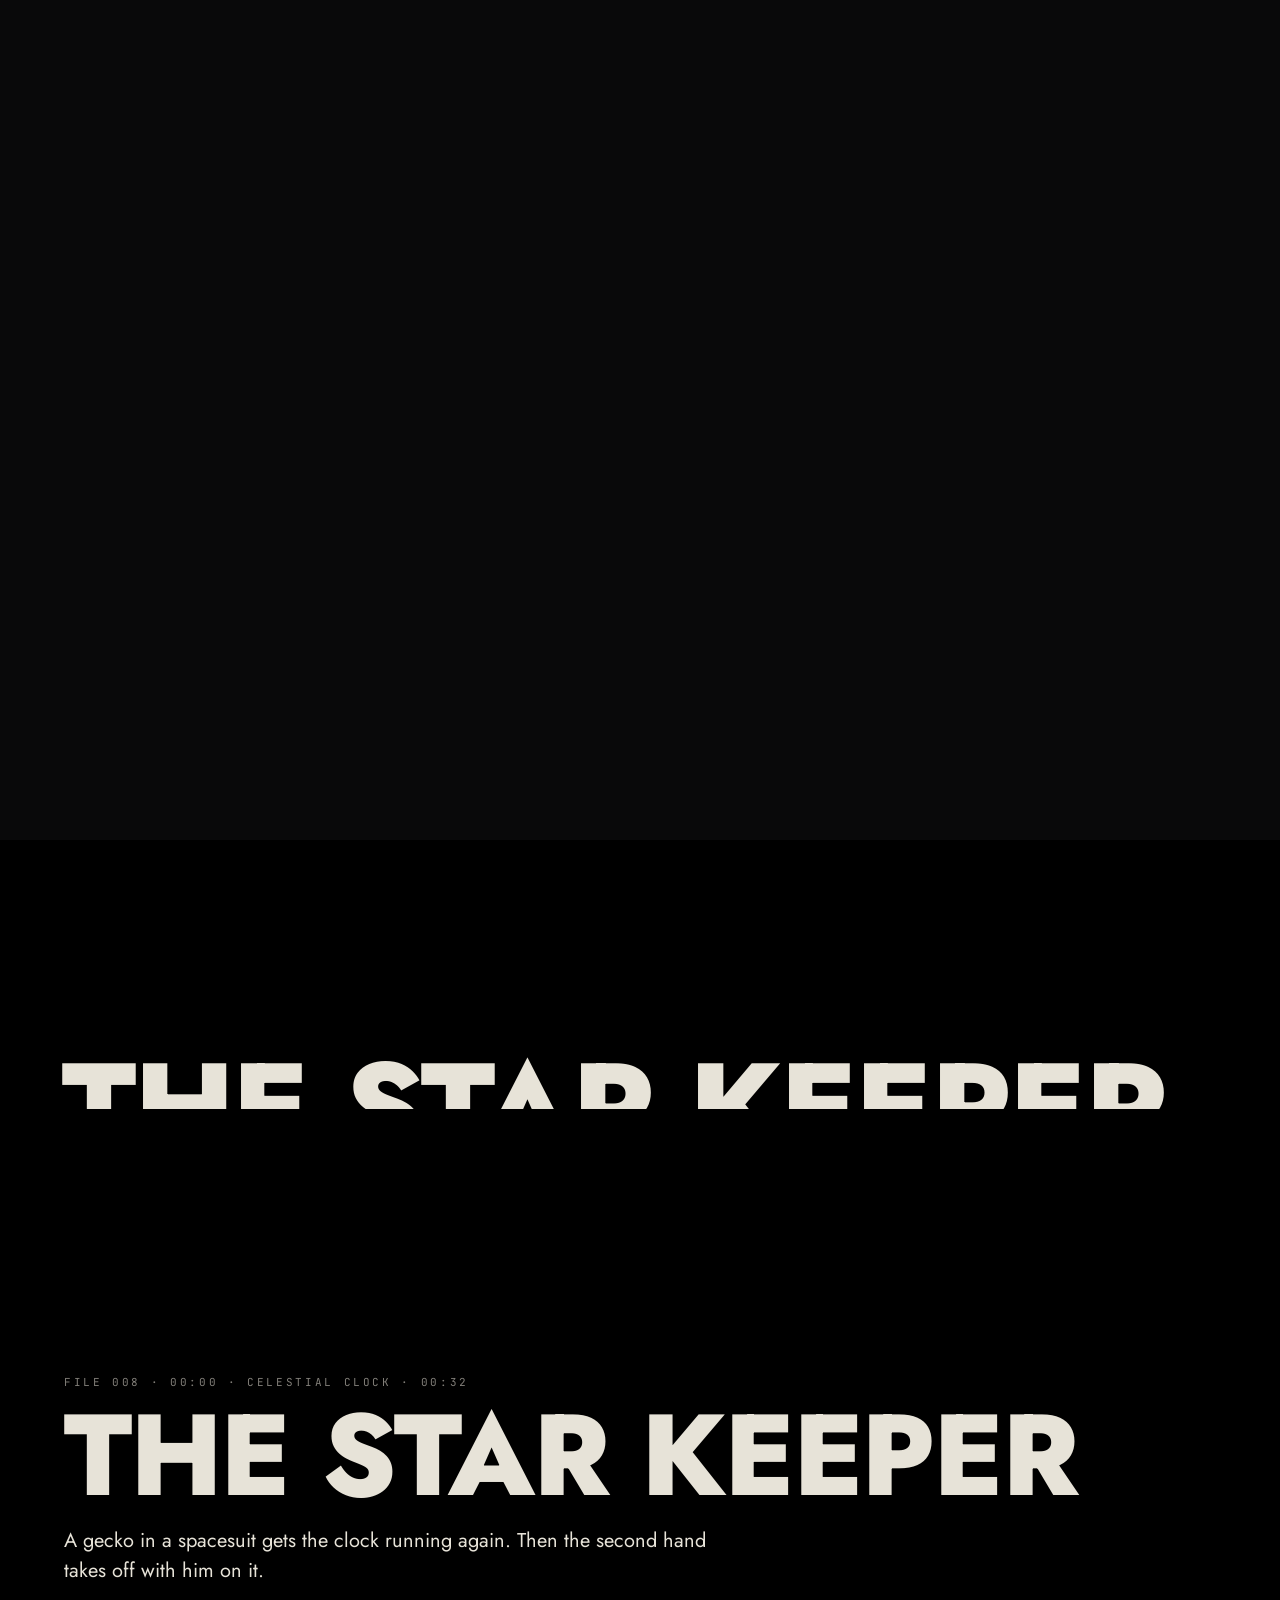
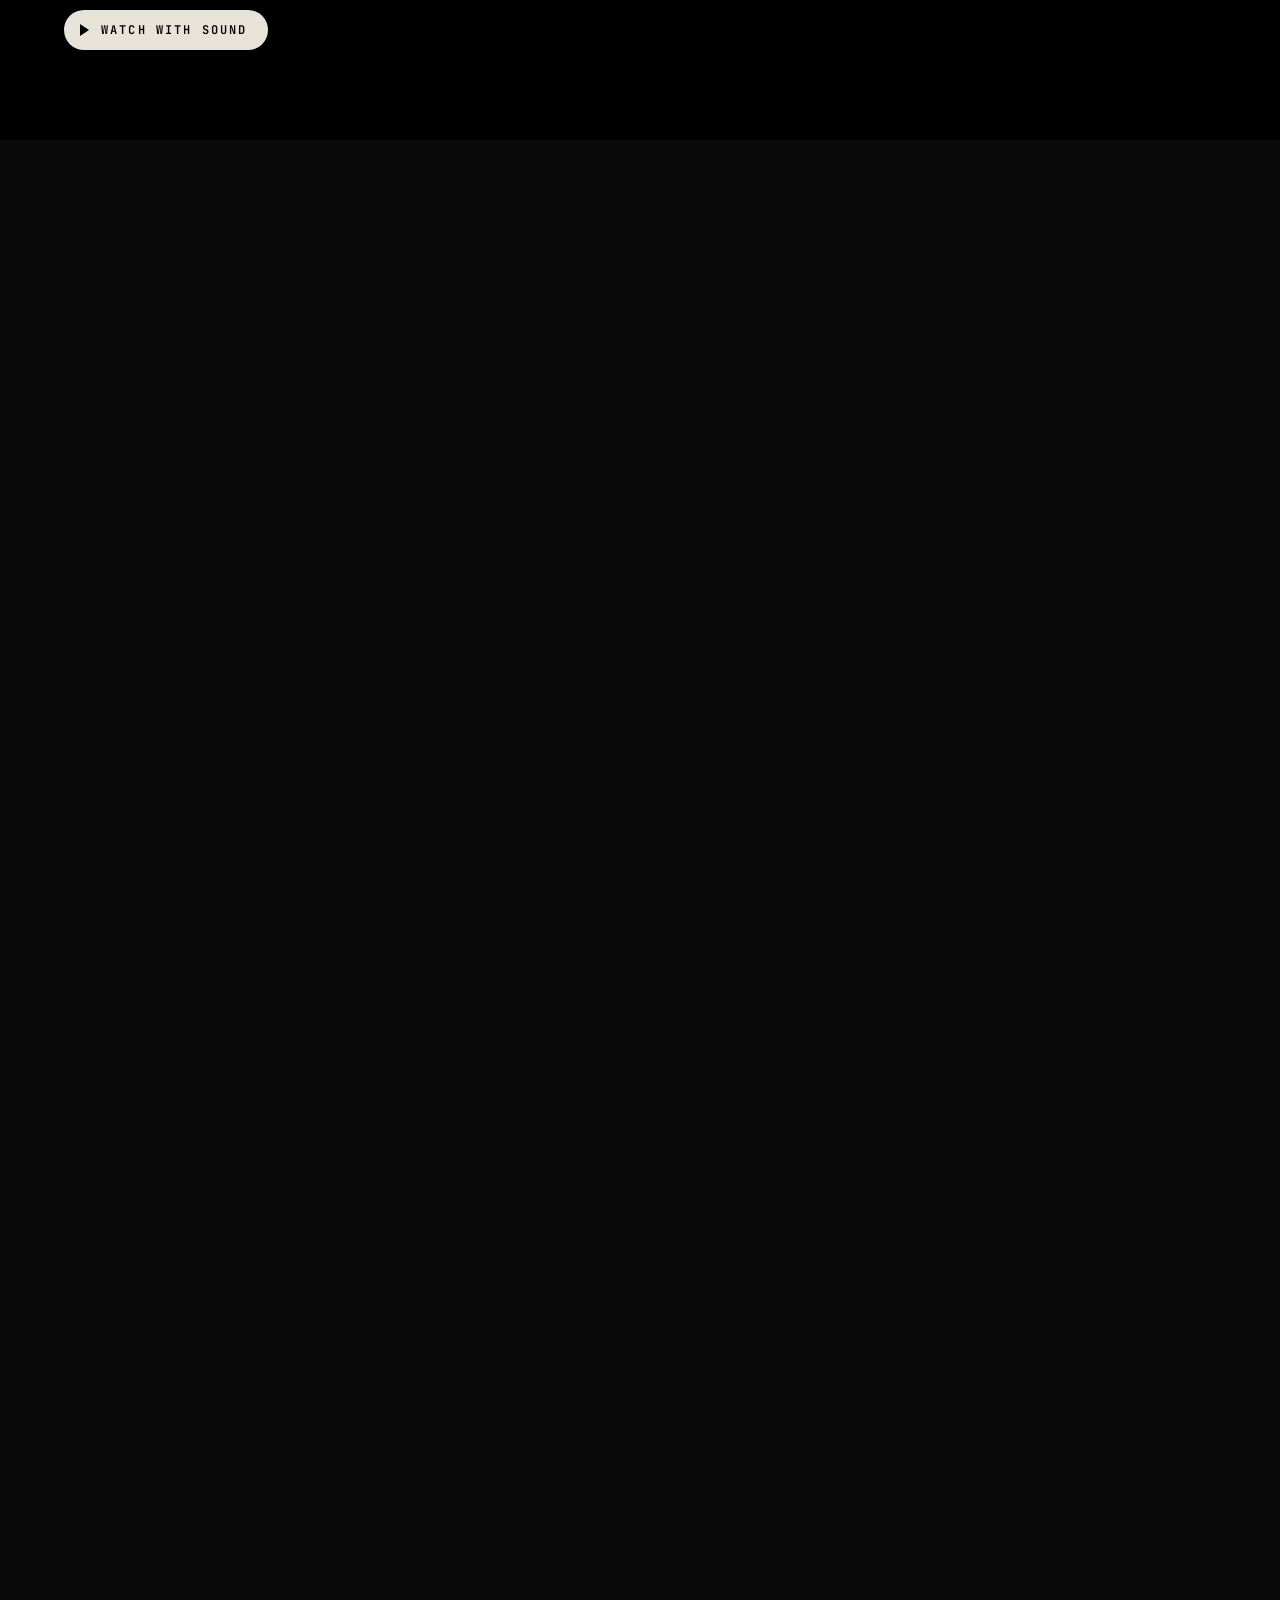
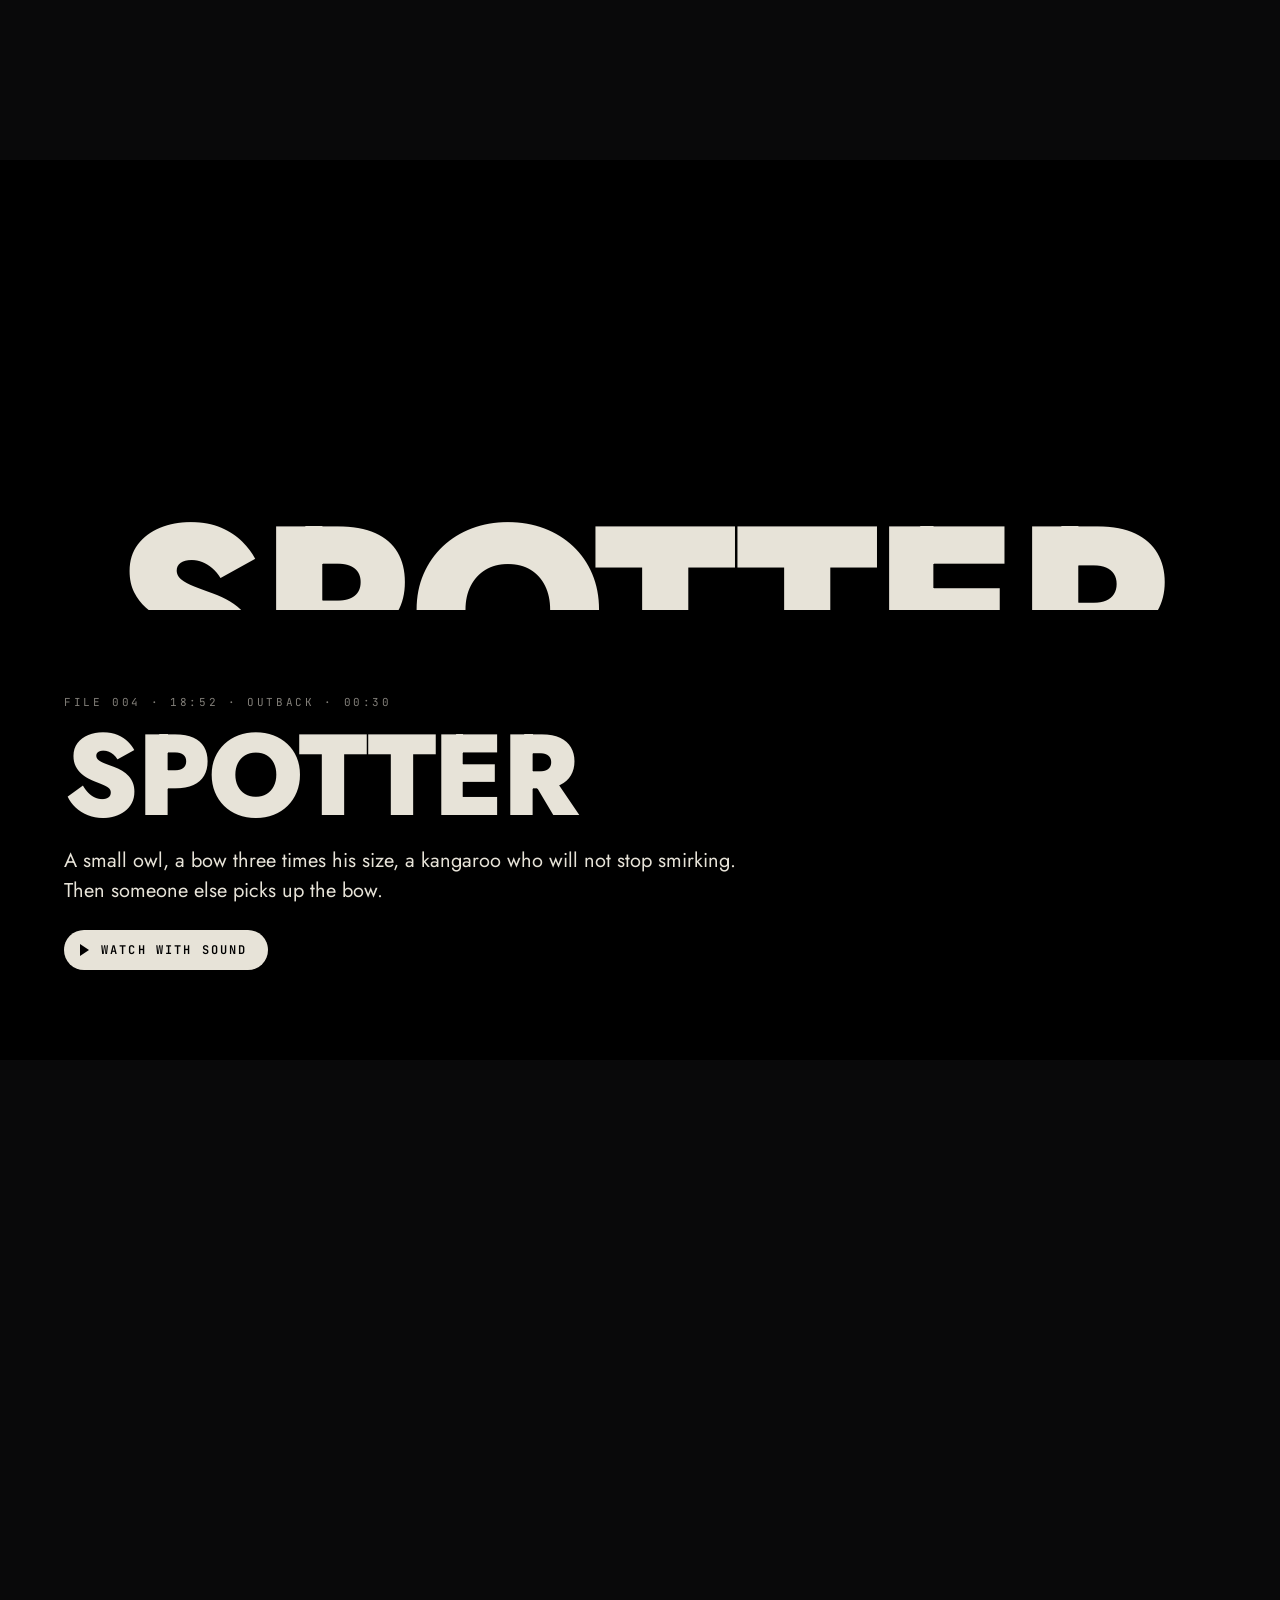
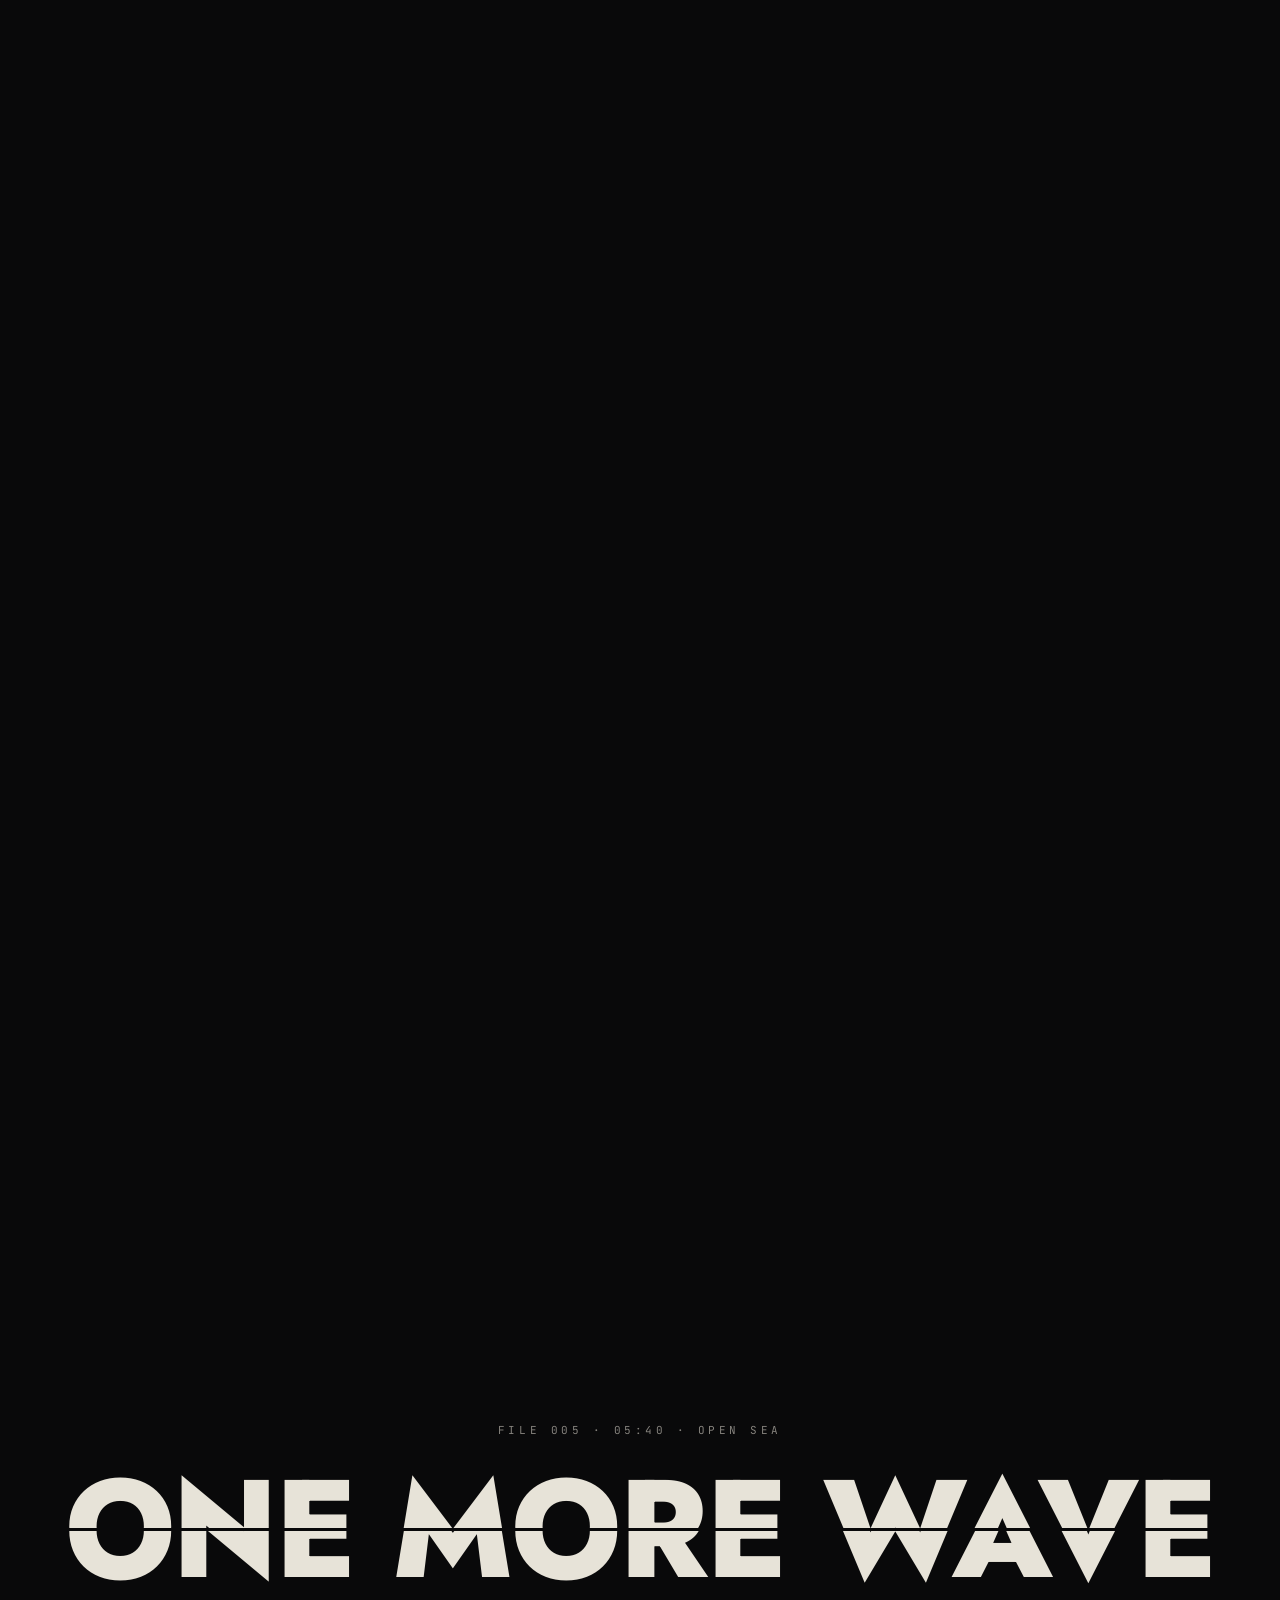
==== commit 50296de3: "Give the film index its own page with stills, stories and model credits" ====
--- a/index.html
+++ b/index.html
@@ -22,7 +22,7 @@
     <img src="media/logo.png" alt="COROX">
     <nav>
       <button data-go="act-001">FILMS</button>
-      <button data-go="index">INDEX</button>
+      <a href="film-index.html">INDEX</a>
     </nav>
   </header>
 
@@ -50,12 +50,6 @@
     <!-- Film acts are added here by js/main.js from js/films.js -->
   </main>
 
-  <!-- Index -->
-  <section class="index" id="index">
-    <h2>Index</h2>
-    <div class="rows" id="rows"></div>
-  </section>
-
   <!-- Footer: click the logo to release the crows -->
   <footer>
     <button class="flogo" id="flogo" aria-label="COROX"><img src="media/logo.png" alt="COROX"></button>
@@ -63,24 +57,5 @@
     <p class="copy">© 2026 COROX</p>
   </footer>
 
-  <!-- Hover preview for index rows -->
-  <div id="peek"><video muted loop playsinline preload="none"></video></div>
-
-  <!-- Player -->
-  <div id="theater" role="dialog" aria-modal="true" aria-label="Film player">
-    <div class="th-title" id="thTitle"></div>
-    <button class="th-close" id="thClose">CLOSE ✕</button>
-    <button class="th-side th-prev" id="thPrev" aria-label="Previous film">‹</button>
-    <div class="th-box">
-      <video id="thV" playsinline preload="auto"></video>
-      <div class="th-bar">
-        <button id="thPlay" aria-label="Play or pause">❚❚</button>
-        <div class="th-prog" id="thProg"><div><span id="thFill"></span></div></div>
-        <span id="thTime">00:00 / 00:00</span>
-        <button id="thMute" aria-label="Mute">SND</button>
-      </div>
-    </div>
-    <button class="th-side th-next" id="thNext" aria-label="Next film">›</button>
-  </div>
 </body>
 </html>
--- a/css/style.css
+++ b/css/style.css
@@ -110,13 +110,16 @@
   gap: 22px;
 }
 
-.top nav button {
+.top nav :is(button, a) {
+  text-decoration: none;
+  color: inherit;
   font: 400 11px/1 var(--mono);
   letter-spacing: .18em;
   opacity: .8;
 }
 
-.top nav button:hover {
+.top nav :is(button, a):hover,
+.top nav [aria-current] {
   opacity: 1;
   text-decoration: underline;
   text-underline-offset: 4px;
@@ -322,125 +325,114 @@
 
 /* 6. Index ------------------------------------------------ */
 
-.index {
-  padding: clamp(90px, 14vh, 160px) clamp(16px, 3vw, 48px) clamp(60px, 10vh, 120px);
+.catalog-page .top {
   background: var(--ink);
-}
-
-.index h2 {
-  margin-bottom: clamp(28px, 5vh, 56px);
-  font: 800 clamp(44px, 8vw, 128px)/.88 var(--display);
-  letter-spacing: -.02em;
-  text-transform: uppercase;
-}
-
-.rows { border-top: 1px solid var(--line); }
-
-.row {
+  mix-blend-mode: normal;
+  border-bottom: 1px solid var(--line);
+}
+
+.catalog {
+  max-width: 1440px;
+  margin: auto;
+  padding: clamp(88px, 11vw, 154px) clamp(18px, 5vw, 80px) 76px;
+}
+
+.catalog h1 {
+  margin-bottom: clamp(32px, 4vw, 64px);
+  font: 800 clamp(58px, 10vw, 146px)/.9 var(--display);
+  letter-spacing: -.055em;
+  text-transform: uppercase;
+}
+
+.film-grid {
+  display: grid;
+  grid-template-columns: repeat(2, minmax(0, 1fr));
+  gap: clamp(40px, 5vw, 80px) clamp(20px, 3vw, 48px);
+}
+
+.film-card { scroll-margin-top: 70px; }
+
+.film-frame {
   position: relative;
-  display: grid;
-  grid-template-columns: 80px minmax(0, 1fr) 260px 70px 40px;
-  align-items: center;
-  gap: 16px;
-  width: 100%;
-  padding: clamp(18px, 3vh, 28px) 0;
-  border-bottom: 1px solid var(--line);
-  text-align: left;
+  display: block;
+  width: 100%;
+  aspect-ratio: 16 / 9;
   overflow: hidden;
-}
-
-/* Bone fill that wipes up on hover */
-.row::before {
-  content: "";
-  position: absolute;
-  inset: 0;
-  background: var(--bone);
-  transform: scaleY(0);
-  transform-origin: bottom;
-  transition: transform .45s cubic-bezier(.7, 0, .2, 1);
-}
-
-.row > * {
-  position: relative;
-  transition: color .3s;
-}
-
-.row:hover::before,
-.row:focus-visible::before { transform: scaleY(1); }
-
-.row:hover > *,
-.row:focus-visible > * { color: #000; }
-
-.row:focus-visible { outline: none; }
-
-.row .id {
-  font: 600 12px/1 var(--mono);
-  letter-spacing: .2em;
-  color: var(--dim);
-}
-
-.row .tt {
-  font: 800 clamp(28px, 5vw, 76px)/1 var(--display);
-  letter-spacing: -.01em;
-  text-transform: uppercase;
-  white-space: nowrap;
-  overflow: hidden;
-  text-overflow: ellipsis;
-}
-
-.row .pl,
-.row .du {
-  font: 400 11px/1.4 var(--mono);
-  letter-spacing: .14em;
-  color: var(--dim);
-}
-
-.row .go {
-  width: 36px;
-  height: 36px;
-  border-radius: 50%;
-  border: 1px solid currentColor;
-  display: grid;
-  place-items: center;
-}
-
-.row .go i {
-  width: 0;
-  height: 0;
-  margin-left: 2px;
-  border-left: 8px solid currentColor;
-  border-top: 5px solid transparent;
-  border-bottom: 5px solid transparent;
-}
-
-/* Hover preview that follows the cursor */
-#peek {
-  position: fixed;
-  left: 0;
-  top: 0;
-  z-index: 70;
-  width: 190px;
-  aspect-ratio: 9 / 16;
-  border-radius: 12px;
-  overflow: hidden;
-  pointer-events: none;
-  opacity: 0;
-  transition: opacity .25s;
-  box-shadow: 0 30px 80px rgba(0, 0, 0, .6);
-}
-
-#peek.wide {
-  width: 320px;
-  aspect-ratio: 16 / 9;
-}
-
-#peek.on { opacity: 1; }
-
-#peek video {
+  background: #121213;
+}
+
+.film-frame img, .film-preview {
   width: 100%;
   height: 100%;
   object-fit: cover;
-}
+  object-position: center 40%;
+}
+
+#file-001 .film-frame img { object-position: center 26%; }
+#file-002 .film-frame img { object-position: center 55%; }
+
+.film-preview { position: absolute; inset: 0; opacity: 0; }
+.previewing .film-preview { opacity: 1; }
+.play-mark {
+  position: absolute;
+  bottom: 14px;
+  right: 14px;
+  display: grid;
+  place-items: center;
+  width: 40px;
+  height: 40px;
+  border: 1px solid rgba(255,255,255,.7);
+  border-radius: 50%;
+  background: rgba(0,0,0,.65);
+  color: white;
+  font-size: 13px;
+}
+
+.file-meta {
+  display: flex;
+  justify-content: space-between;
+  margin: 16px 0 8px;
+  color: var(--dim);
+  font: 500 11px/1.5 var(--mono);
+  letter-spacing: .1em;
+  text-transform: uppercase;
+}
+
+.film-card h2 {
+  font: 700 clamp(32px, 3.4vw, 54px)/1 var(--display);
+  letter-spacing: -.035em;
+}
+
+.synopsis {
+  margin: 12px 0 18px;
+  max-width: 58ch;
+  font-size: clamp(16px, 1.25vw, 19px);
+  line-height: 1.45;
+}
+
+.film-card dl {
+  display: grid;
+  grid-template-columns: auto 1fr;
+  gap: 5px 18px;
+  padding-top: 12px;
+  border-top: 1px solid var(--line);
+  font: 400 12px/1.5 var(--mono);
+}
+
+.film-card dt { color: var(--dim); }
+
+footer.catalog-footer {
+  min-height: 0;
+  display: flex;
+  justify-content: space-between;
+  flex-wrap: wrap;
+  gap: 12px;
+  padding: 24px clamp(18px, 5vw, 80px);
+  border-top: 1px solid var(--line);
+}
+
+.catalog-footer p { margin: 0; letter-spacing: .09em; }
+.catalog-footer strong { color: var(--bone); }
 
 
 /* 7. Footer & crows --------------------------------------- */
@@ -529,15 +521,17 @@
   display: grid;
   place-items: center;
   background: rgba(0, 0, 0, .95);
-  opacity: 0;
-  pointer-events: none;
-  transition: opacity .35s;
-}
-
-#theater.on {
-  opacity: 1;
-  pointer-events: auto;
-}
+  margin: 0;
+  width: 100%;
+  height: 100%;
+  max-width: none;
+  max-height: none;
+  border: 0;
+  color: var(--bone);
+}
+
+#theater:not([open]) { display: none; }
+#theater::backdrop { background: #000; }
 
 /* Vertical (9:16) by default; .wide switches to 16:9 */
 .th-box {
@@ -663,16 +657,8 @@
 
 /* 9. Responsive & reduced motion -------------------------- */
 
-@media (max-width: 900px) {
-  .row {
-    grid-template-columns: 44px minmax(0, 1fr) auto;
-    gap: 10px;
-  }
-  .row .pl,
-  .row .go { display: none; }
-}
-
 @media (max-width: 700px) {
+  .film-grid { grid-template-columns: minmax(0, 1fr); }
   .th-box.wide { width: calc(100vw - 24px); }
   .th-title { display: none; }
   .th-side {
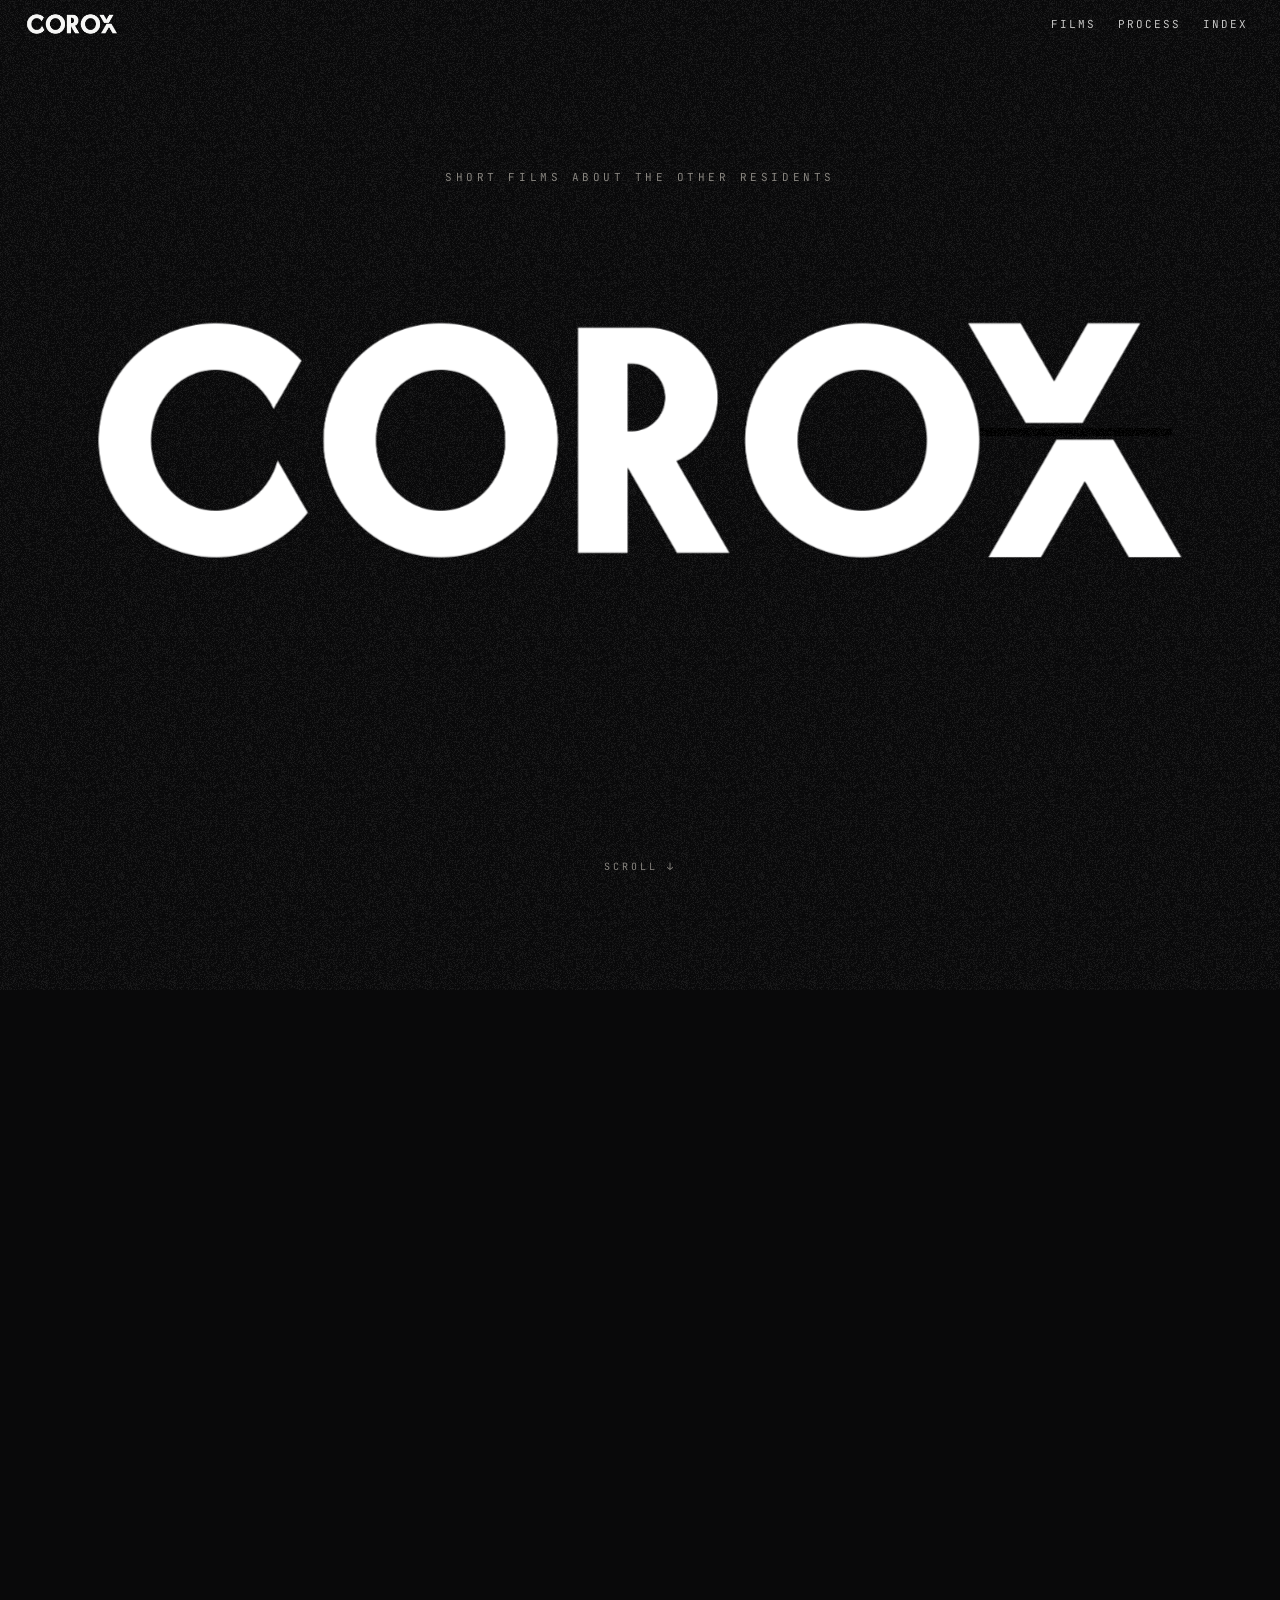
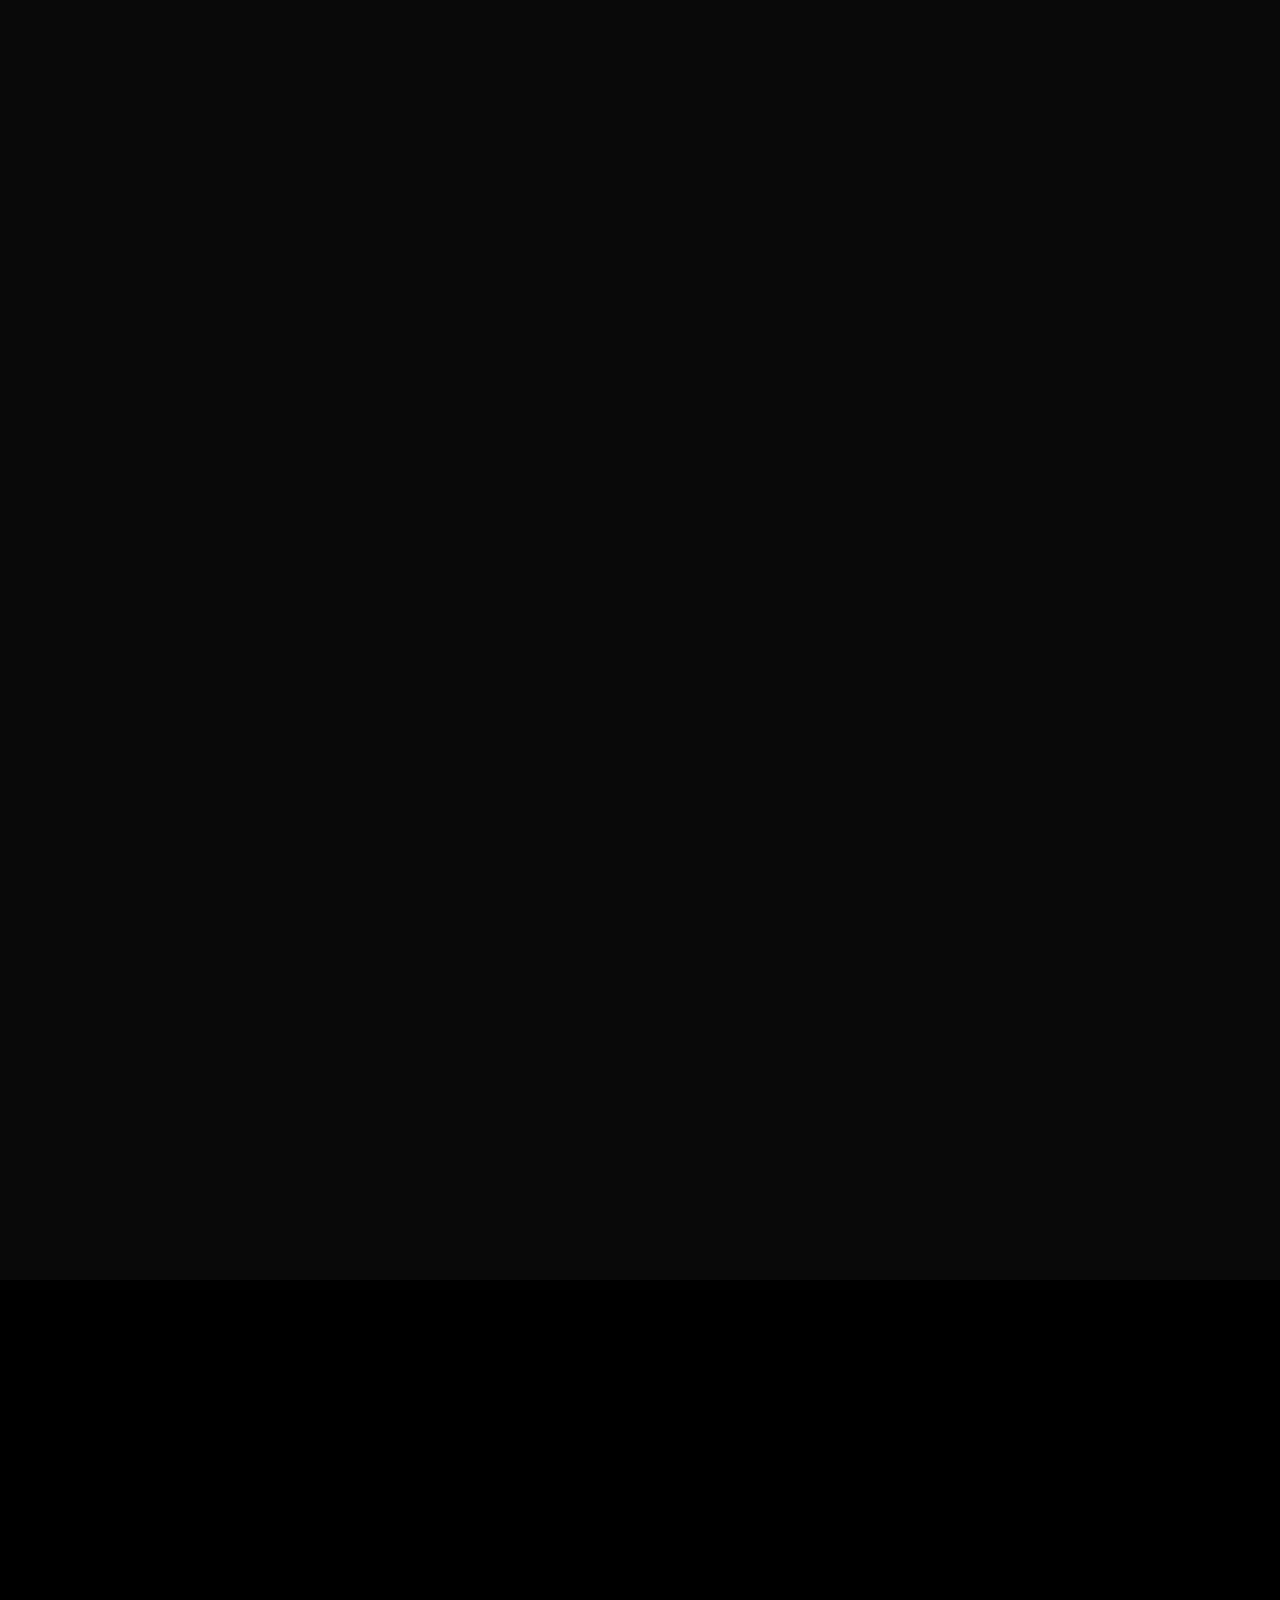
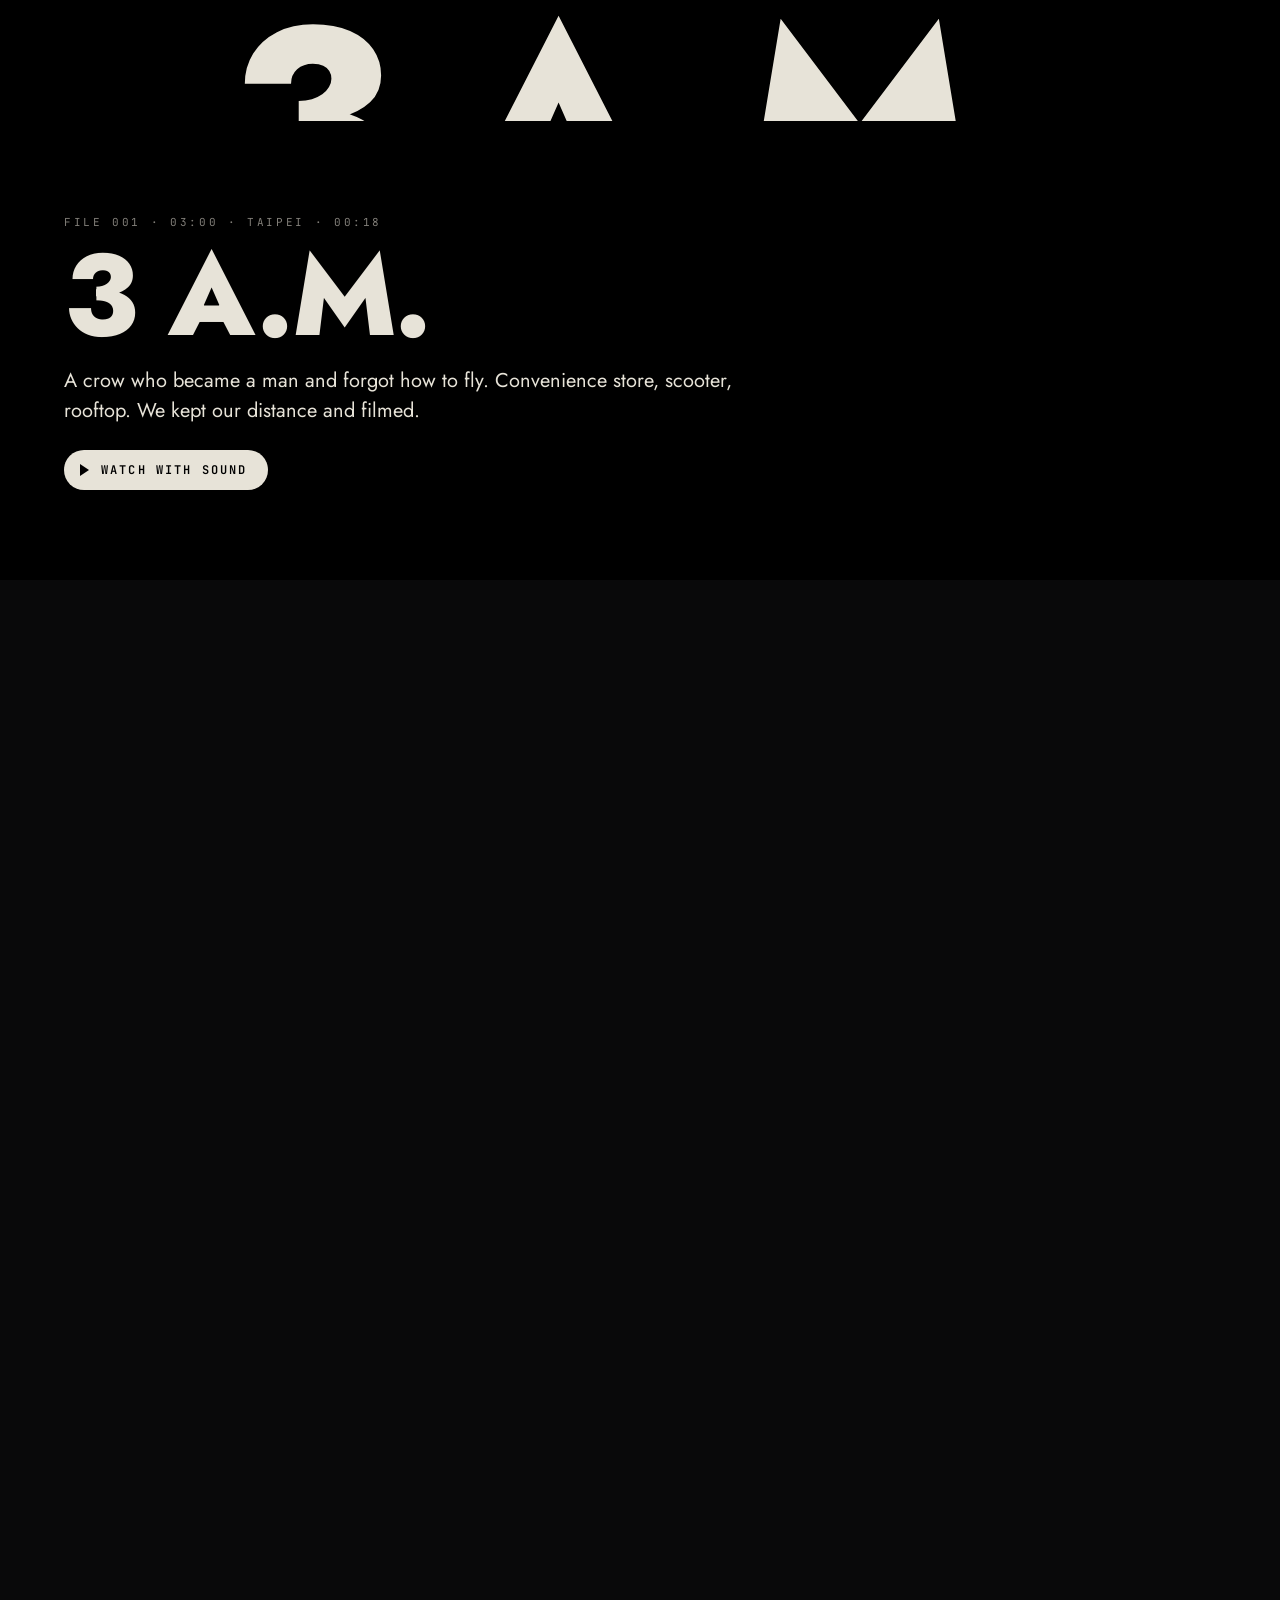
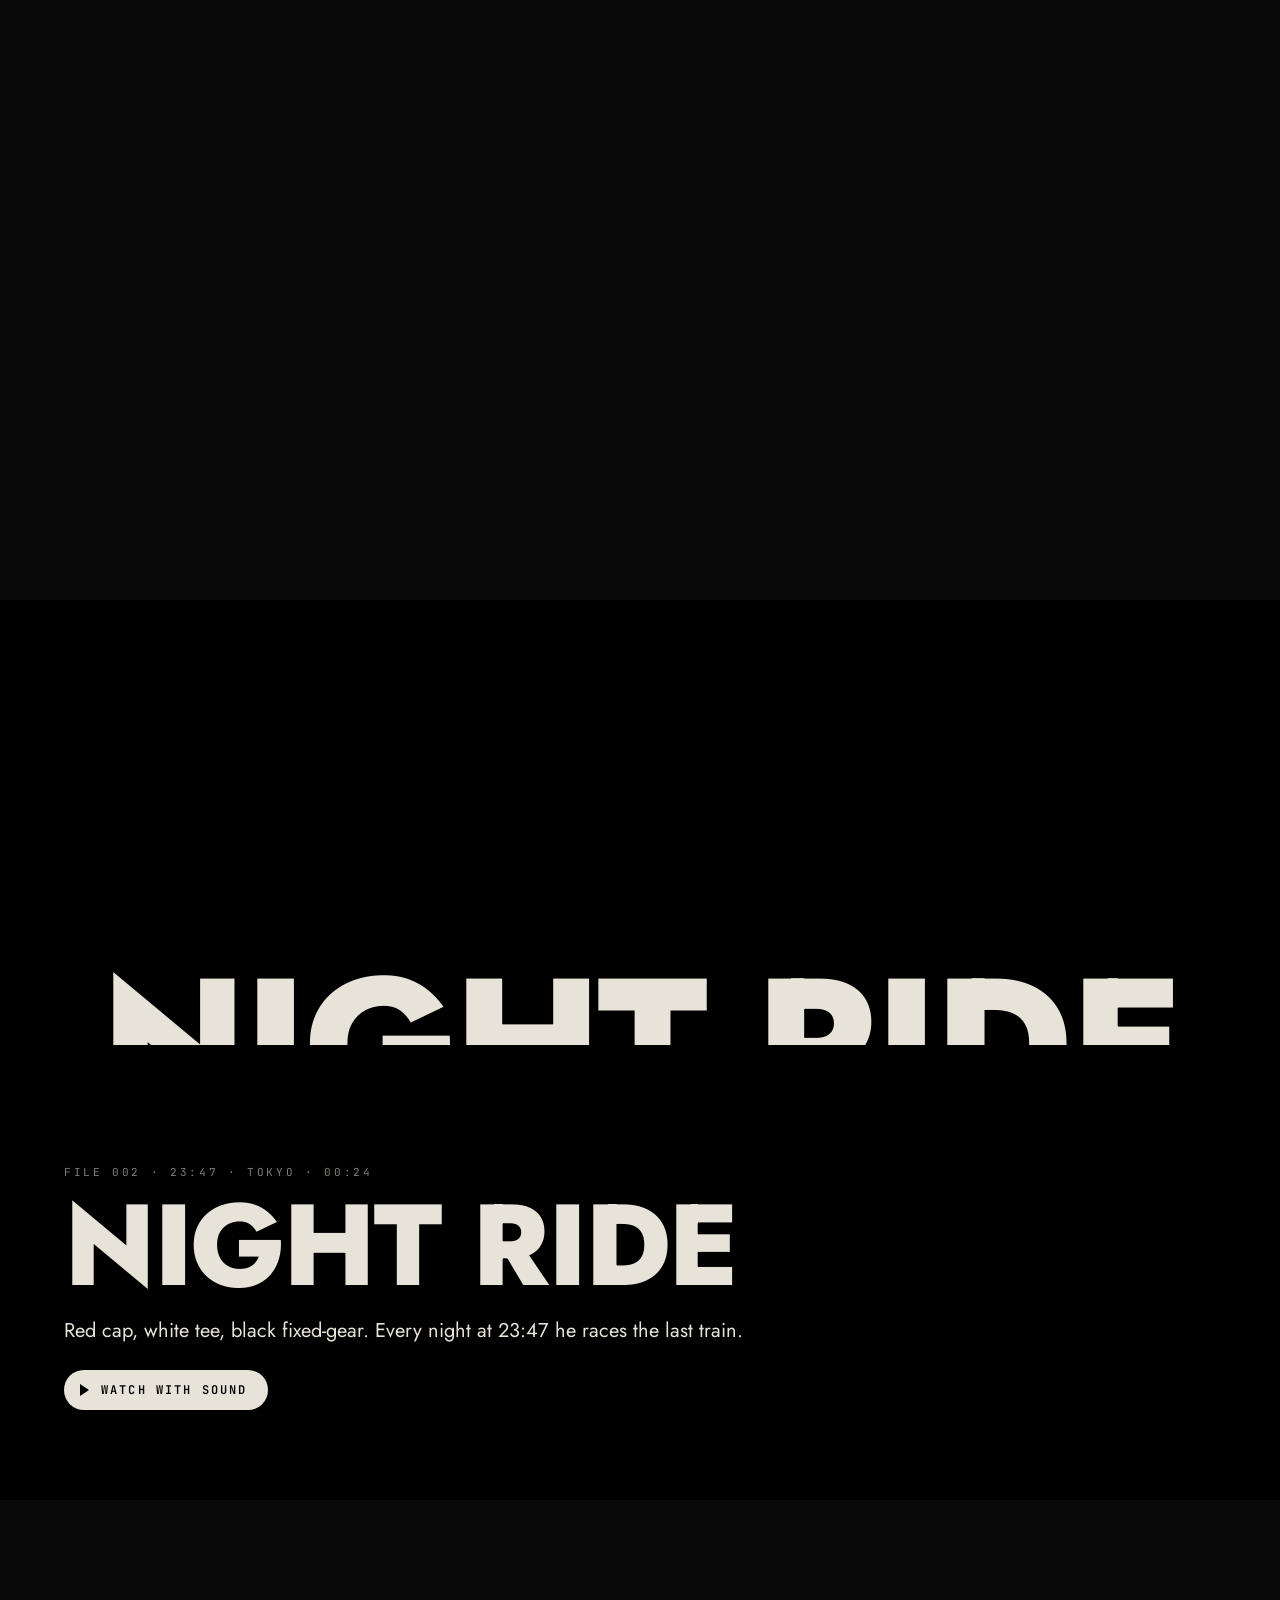
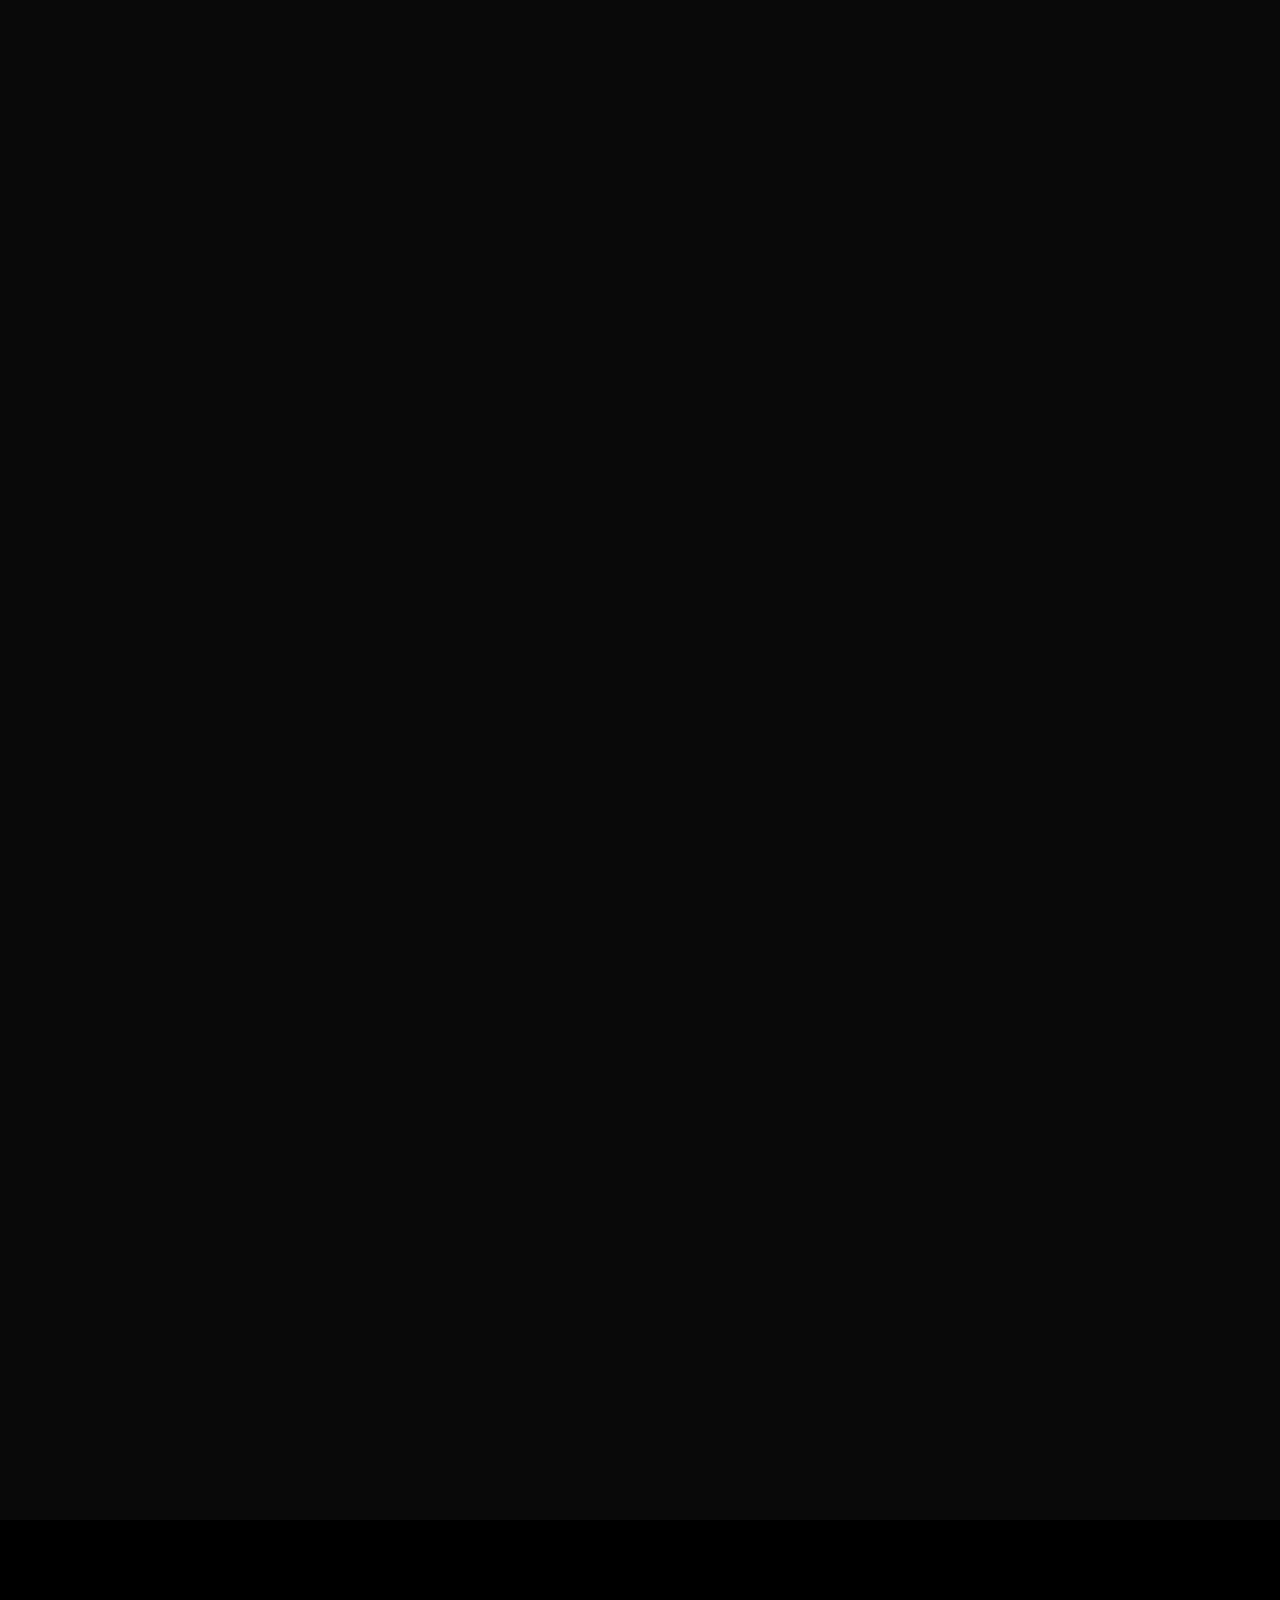
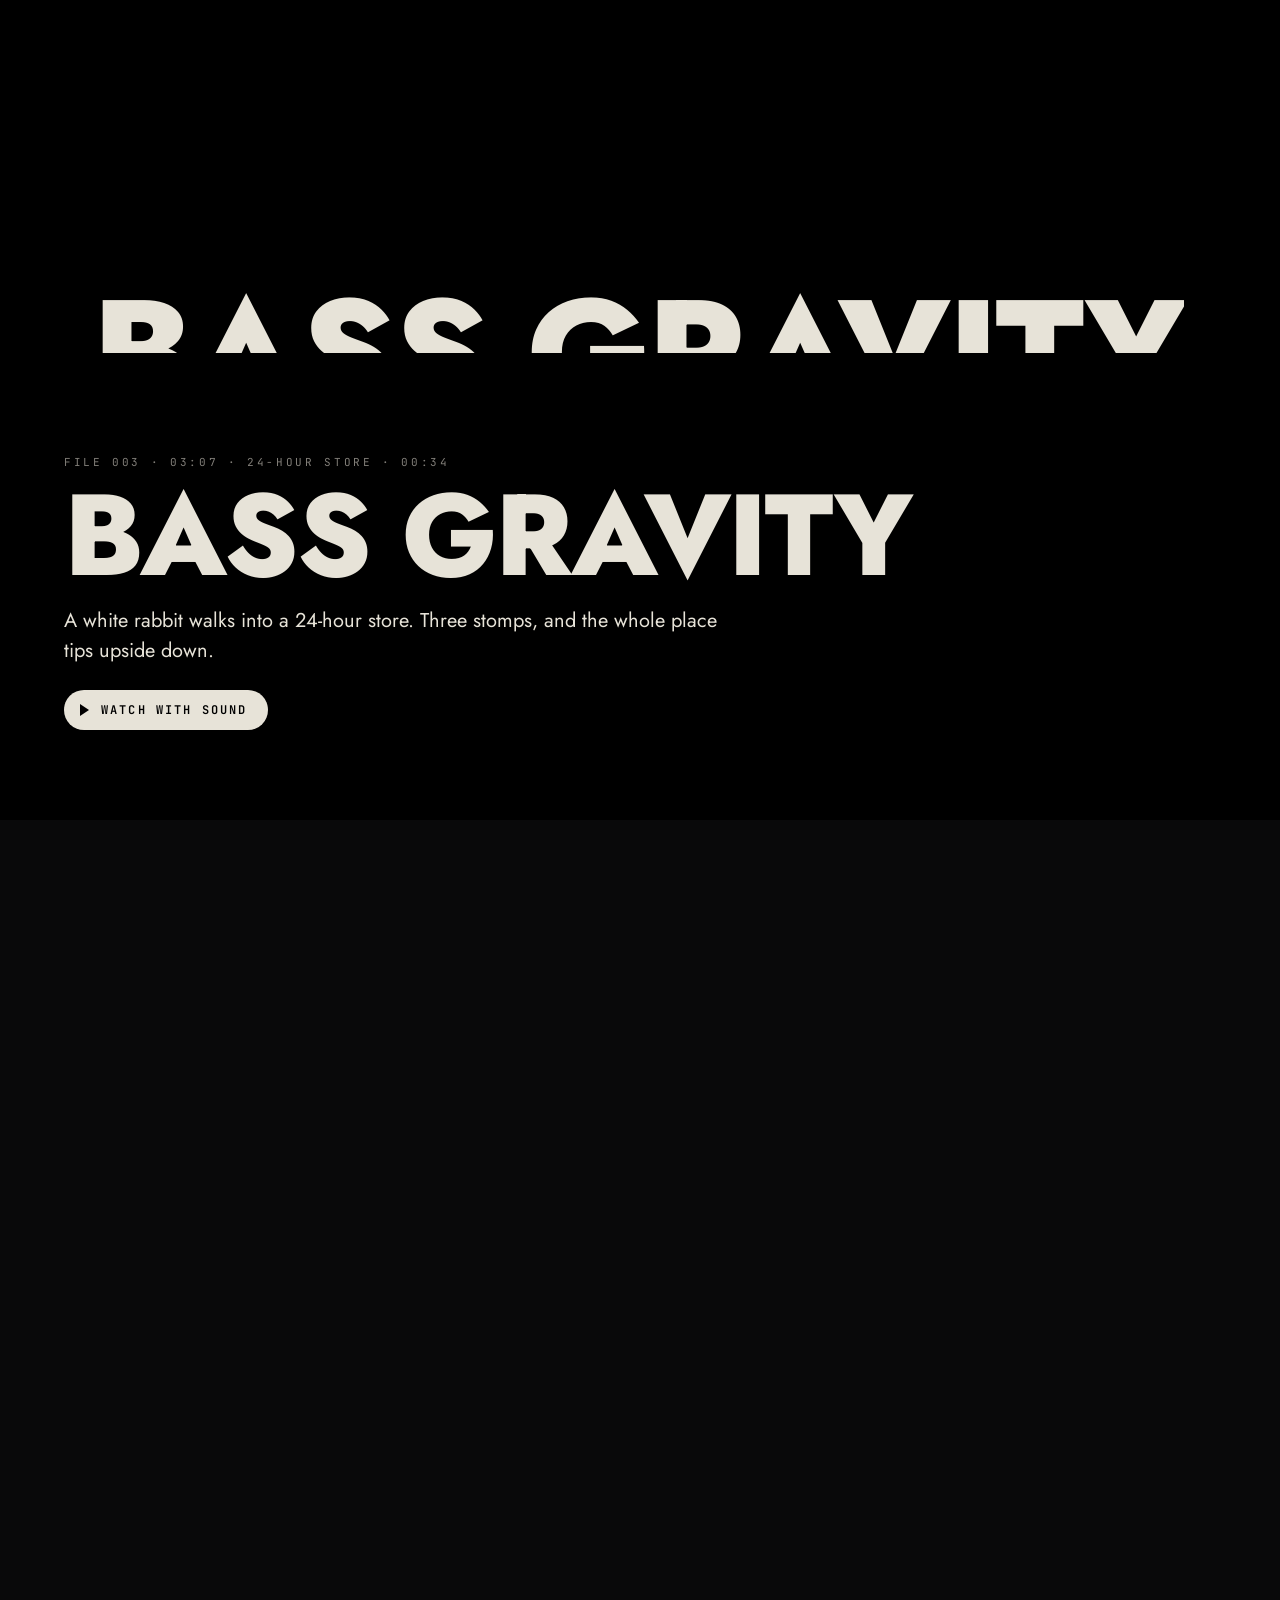
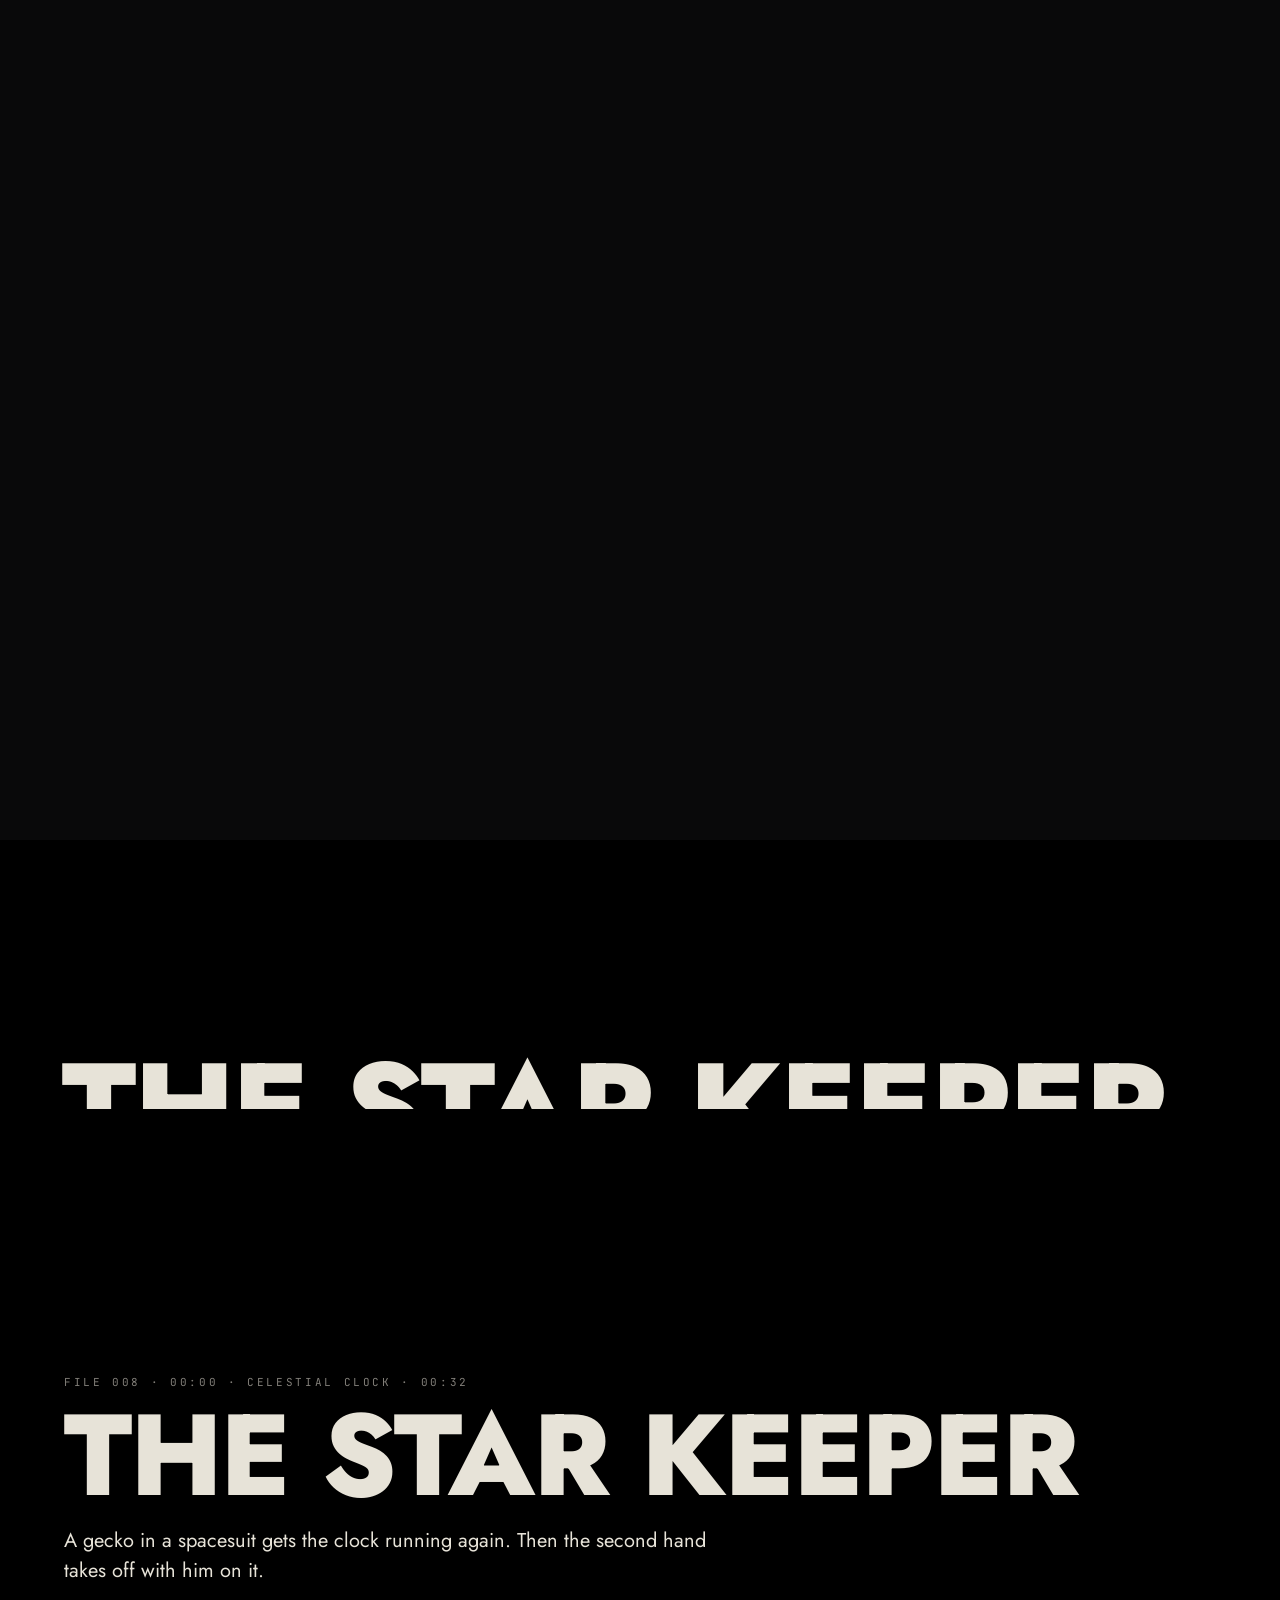
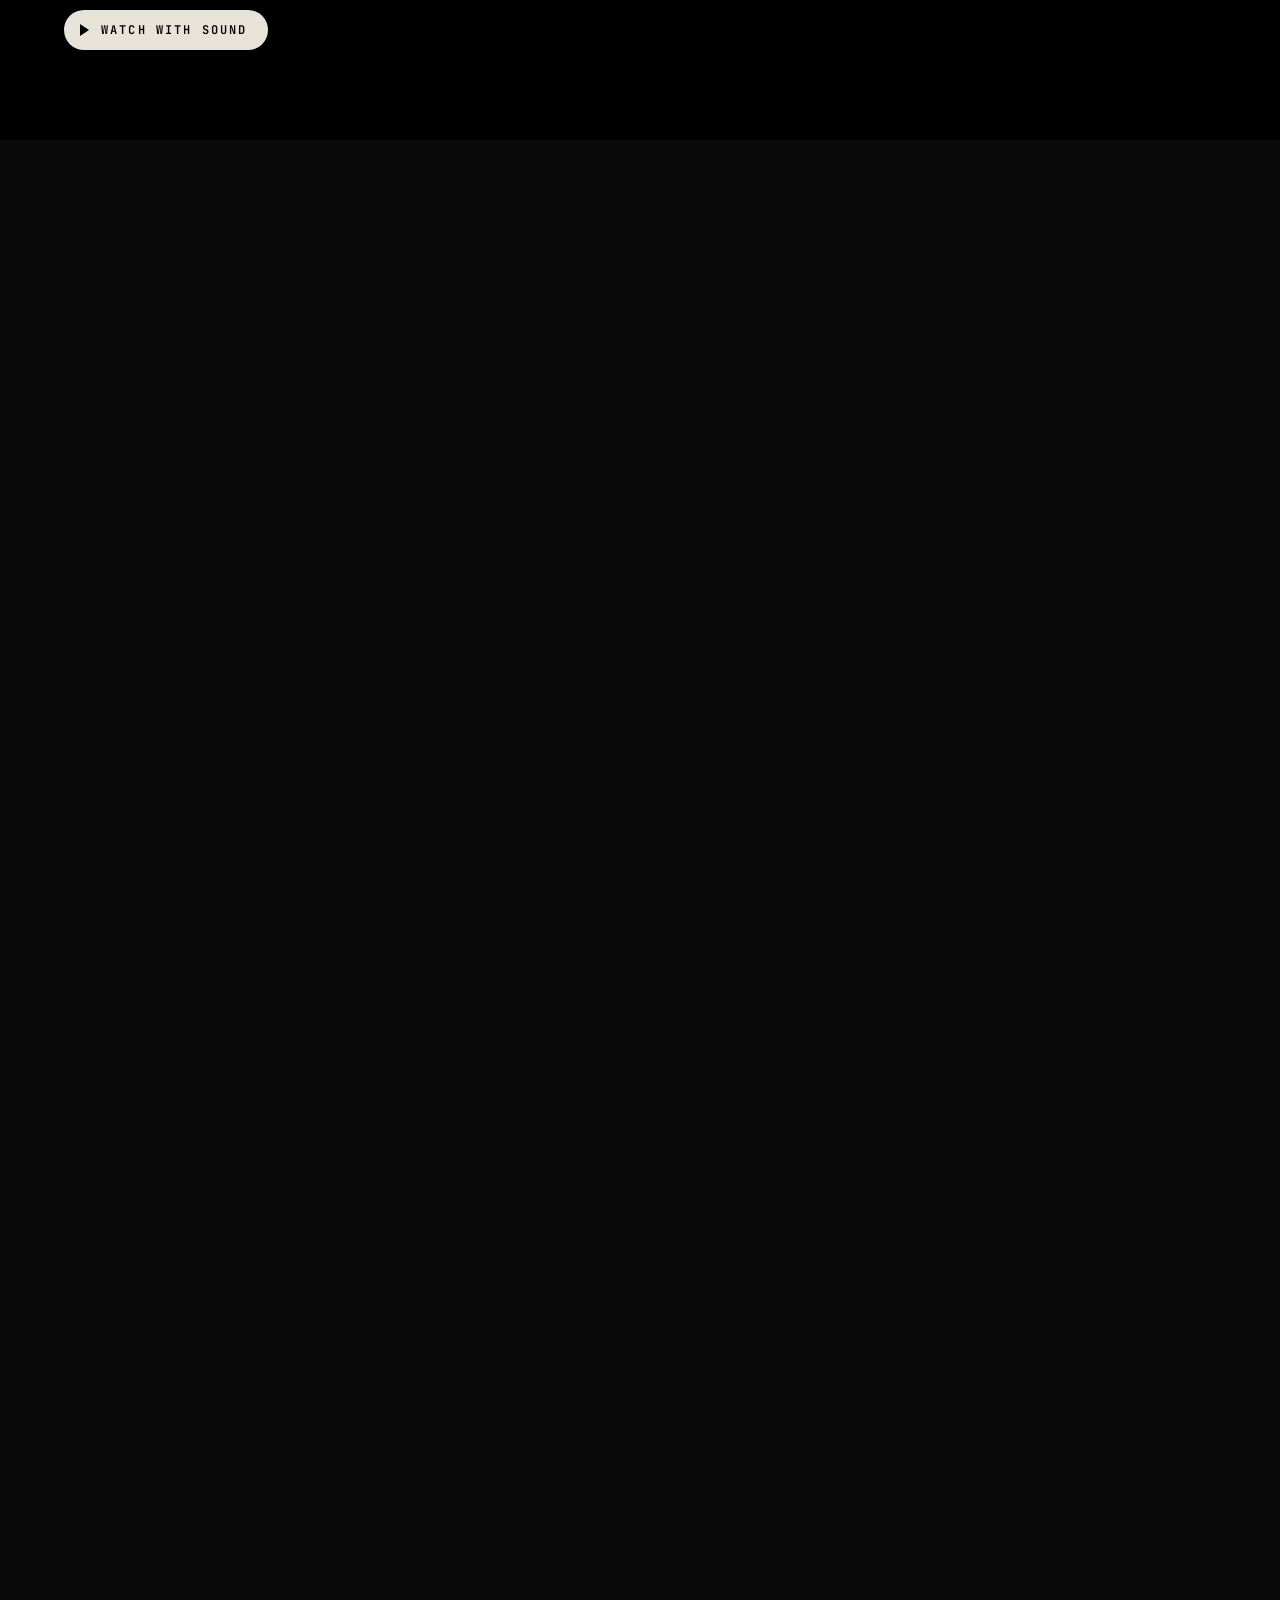
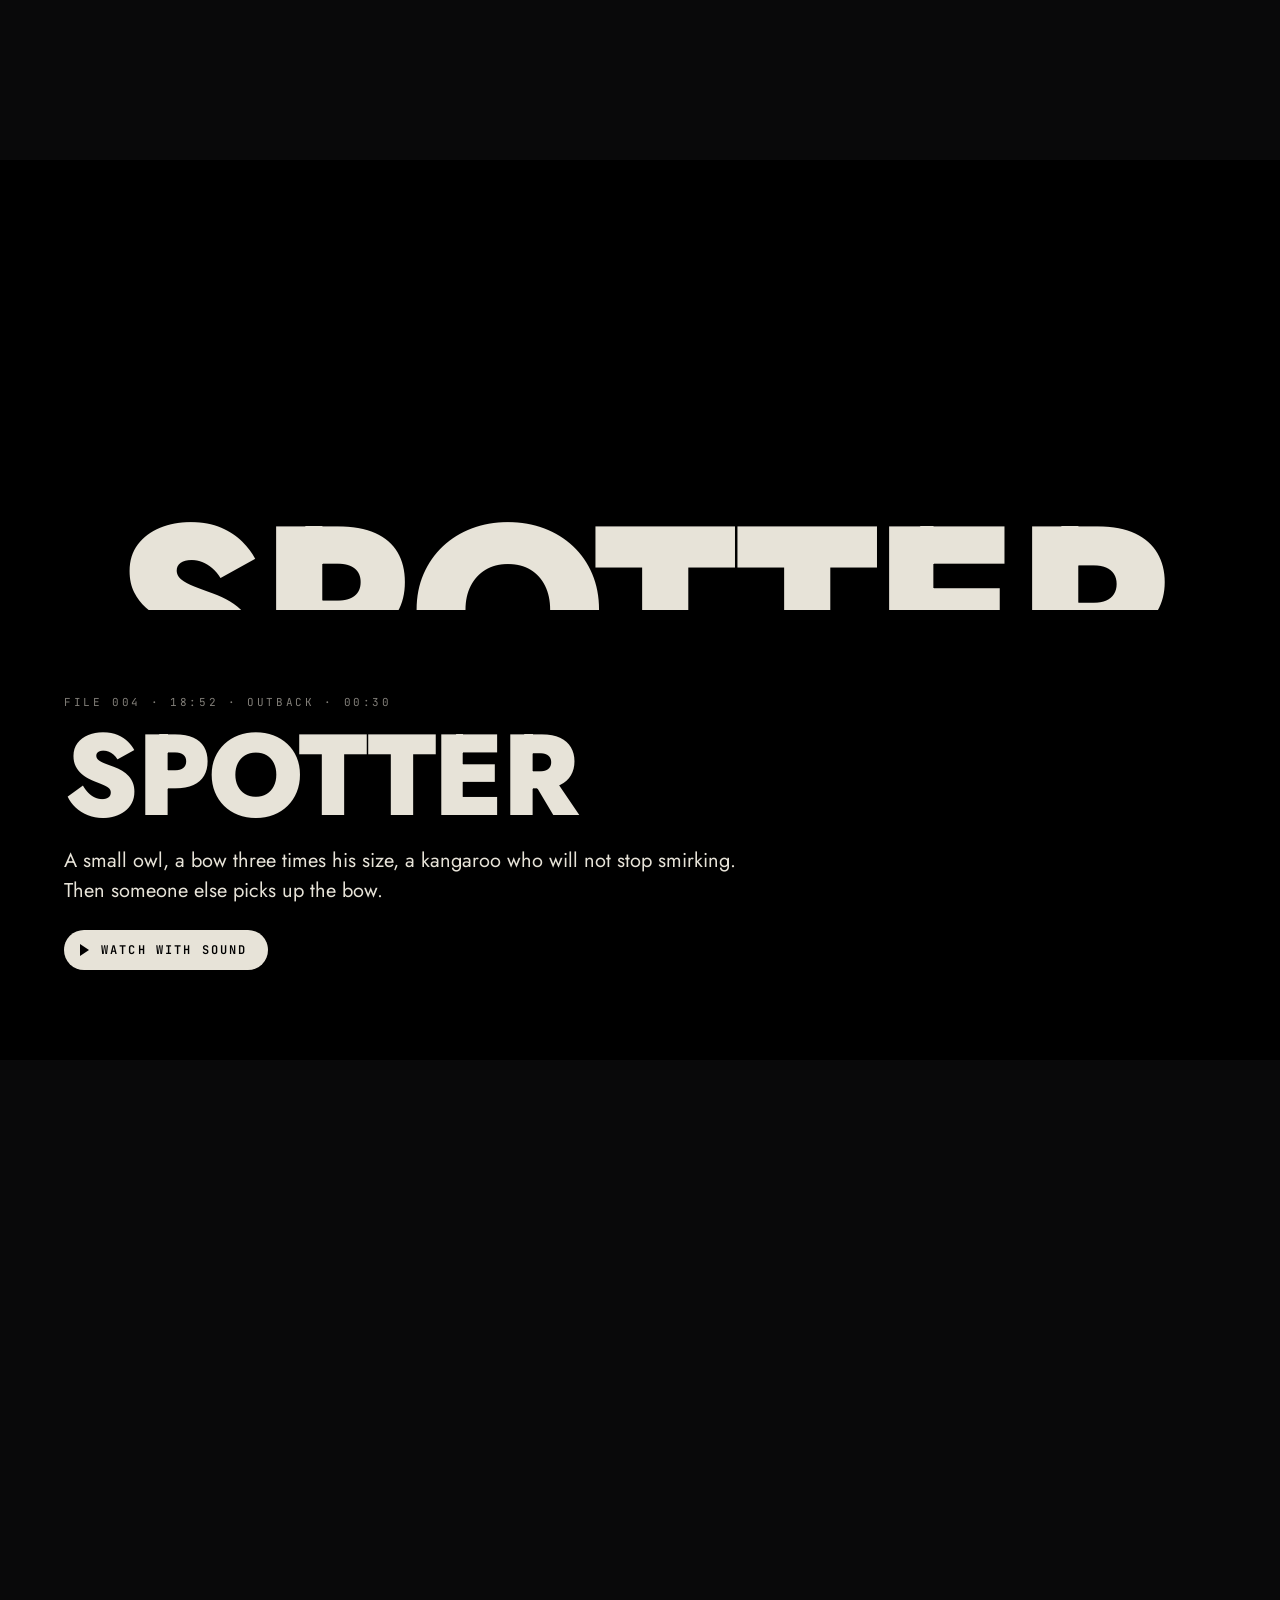
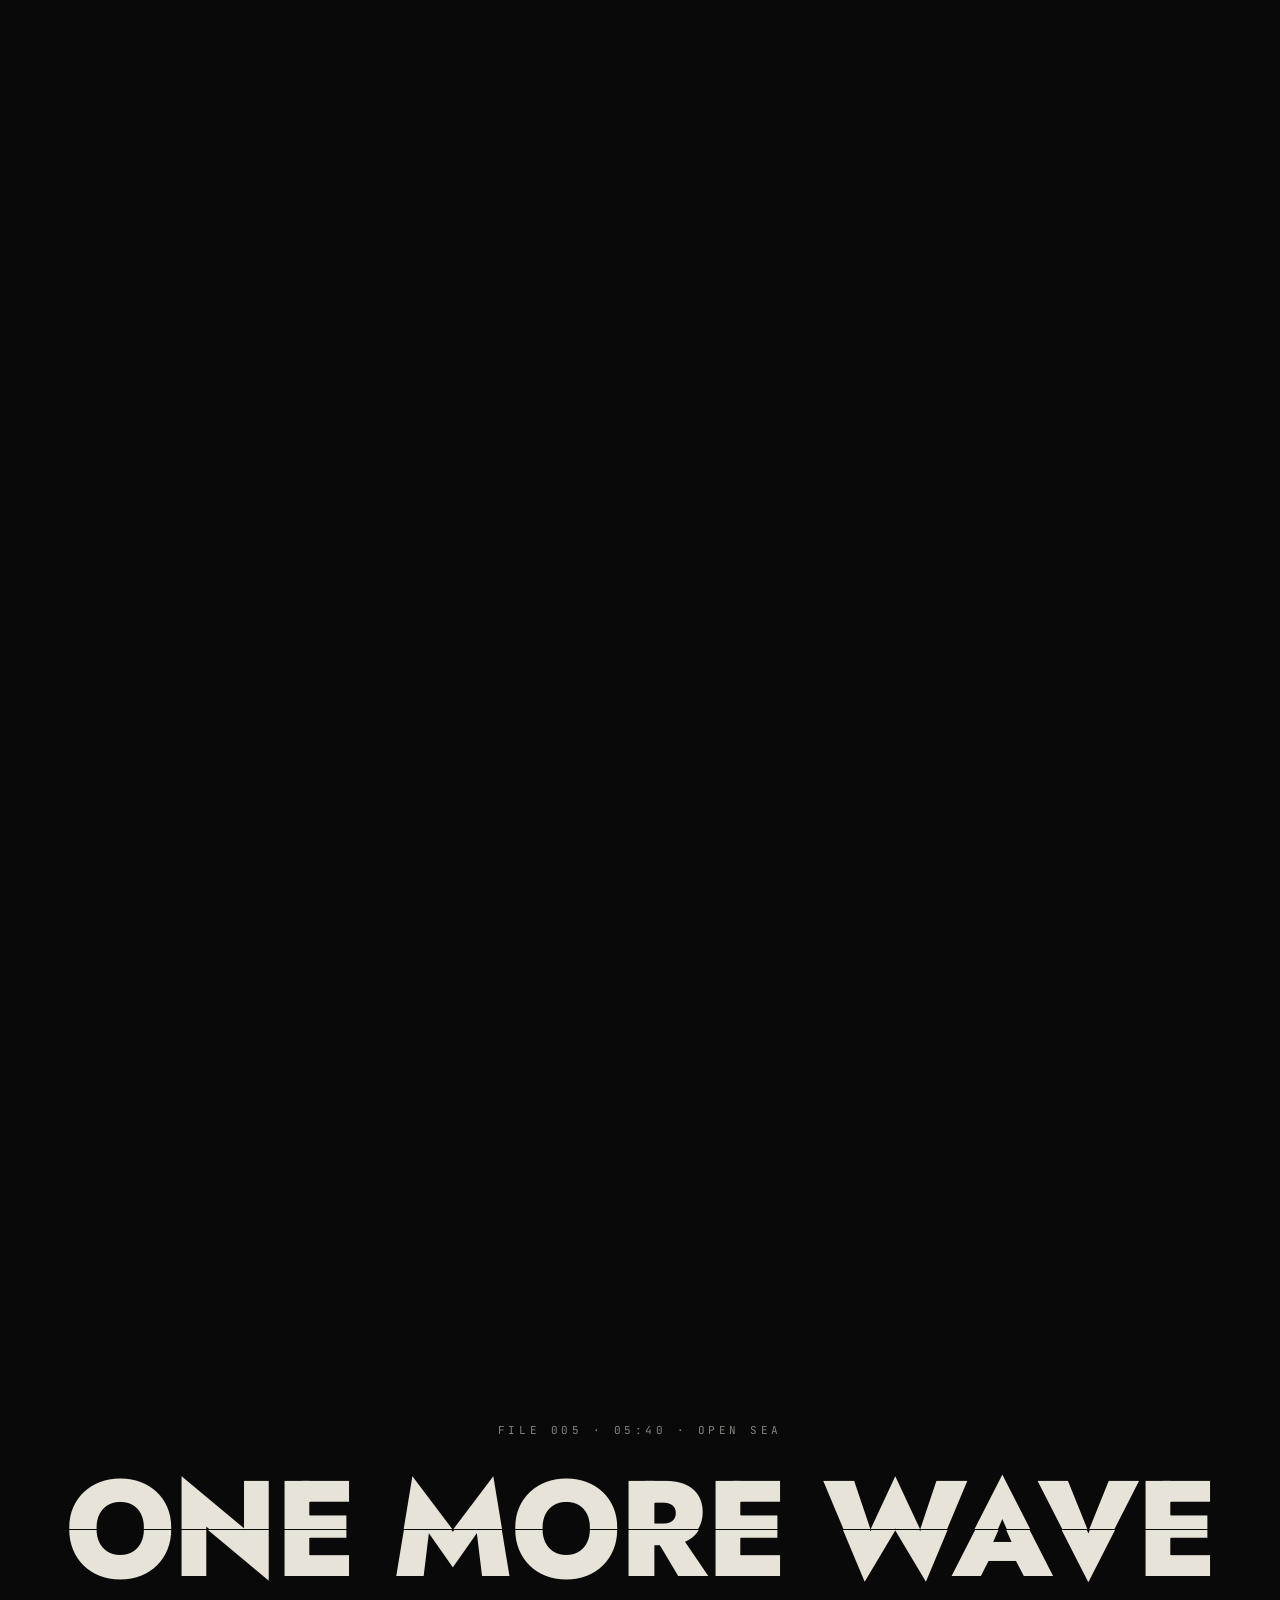
==== commit e56199b4: "Add Process act: drag a seam from Blender previs to final film Night Ride's previs and final shots p" ====
--- a/index.html
+++ b/index.html
@@ -13,6 +13,7 @@
   <link rel="stylesheet" href="css/style.css">
 
   <script type="module" src="js/main.js"></script>
+  <script type="module" src="js/process.js"></script>
 </head>
 <body>
   <div id="grain" aria-hidden="true"></div>
@@ -22,6 +23,7 @@
     <img src="media/logo.png" alt="COROX">
     <nav>
       <button data-go="act-001">FILMS</button>
+      <button data-go="process">PROCESS</button>
       <a href="film-index.html">INDEX</a>
     </nav>
   </header>
@@ -50,6 +52,41 @@
     <!-- Film acts are added here by js/main.js from js/films.js -->
   </main>
 
+  <!-- Process: the same split, but the seam turns a Blender previs into the film -->
+  <section class="process" id="process" aria-label="How a COROX film is made">
+    <div class="stick">
+      <div class="pr-stage">
+        <canvas aria-hidden="true"></canvas>
+        <div class="pr-seam" aria-hidden="true">
+          <span class="pr-tag pr-tag-l">BLENDER PREVIS</span>
+          <span class="pr-tag pr-tag-r">FINAL FILM</span>
+        </div>
+      </div>
+      <p class="kicker">How a COROX film is made</p>
+      <div class="ttl">
+        <h2 class="tp">Grey boxes</h2>
+        <h2 class="bt" aria-hidden="true">Grey boxes</h2>
+      </div>
+      <div class="hint">SCROLL <span>↓</span></div>
+
+      <div class="pr-cap">
+        <div class="meta">File 002 · Night Ride · <span id="prShot">POV</span></div>
+        <h3>Block it.<br>Then make it real.</h3>
+        <p>Every shot starts as grey boxes in Blender: where the camera sits, how low, how fast. Drag the line to see what each one became.</p>
+        <button class="btn btn-ghost" id="prSound" aria-pressed="false">SOUND ON</button>
+      </div>
+
+      <ol class="pr-shots" aria-label="Shots">
+        <li><button data-name="POV">POV</button></li>
+        <li><button data-name="Low chase">Low chase</button></li>
+        <li><button data-name="Level with the train">Level with the train</button></li>
+        <li><button data-name="The driver">The driver</button></li>
+        <li><button data-name="Overtake">Overtake</button></li>
+      </ol>
+    </div>
+    <video class="pr-src" data-src="media/process/night-ride-previs-final.mp4" muted loop playsinline preload="none"></video>
+  </section>
+
   <!-- Footer: click the logo to release the crows -->
   <footer>
     <button class="flogo" id="flogo" aria-label="COROX"><img src="media/logo.png" alt="COROX"></button>
--- a/css/style.css
+++ b/css/style.css
@@ -655,6 +655,166 @@
 }
 
 
+/* 8b. Process act: previs → film seam ---------------------- */
+
+.process {
+  position: relative;
+  height: calc(var(--vh) * 4.2);
+  background: var(--ink);
+}
+
+.pr-stage {
+  position: absolute;
+  inset: 0;
+  clip-path: inset(50% 50% 50% 50%);
+  will-change: clip-path;
+  touch-action: pan-y;          /* vertical scroll stays native; horizontal drags steer the seam */
+}
+
+.process.live .pr-stage { cursor: ew-resize; }
+
+.pr-stage canvas {
+  width: 100%;
+  height: 100%;
+}
+
+/* The source clip is only read by the canvas */
+.pr-src {
+  position: absolute;
+  left: 0;
+  top: 0;
+  width: 2px;
+  height: 2px;
+  opacity: 0;
+  pointer-events: none;
+}
+
+/* Labels that ride the seam */
+.pr-seam {
+  position: absolute;
+  left: 0;
+  top: 0;
+  pointer-events: none;
+  transition: opacity .3s;
+}
+
+.pr-tag {
+  position: absolute;
+  top: 0;
+  padding: 7px 9px;
+  white-space: nowrap;
+  background: rgba(0, 0, 0, .55);
+  font: 400 10px/1 var(--mono);
+  letter-spacing: .22em;
+  color: var(--bone);
+  transition: opacity .25s;
+}
+
+.pr-tag-l { right: 14px; }
+.pr-tag-r { left: 14px; }
+
+.process .kicker { top: calc(50% - var(--th, 120px) * .5 - 48px); }
+
+/* The faded title and hints must not catch the pointer meant for the seam */
+.process :is(.ttl, .kicker, .hint) { pointer-events: none; }
+
+/* Wide screens: film in a 9:16 column, words on either side */
+.pr-cap {
+  position: absolute;
+  left: clamp(16px, 4vw, 56px);
+  bottom: clamp(40px, 10vh, 110px);
+  width: calc(50vw - 28.125vh - clamp(16px, 4vw, 56px) - 32px);
+  opacity: 0;
+}
+
+.pr-cap .meta {
+  margin-bottom: 14px;
+  font: 400 11px/1.5 var(--mono);
+  letter-spacing: .24em;
+  color: var(--dim);
+  text-transform: uppercase;
+}
+
+.pr-cap h3 {
+  font: 800 clamp(30px, 3.6vw, 64px)/.92 var(--display);
+  letter-spacing: -.02em;
+  text-transform: uppercase;
+}
+
+.pr-cap p {
+  margin-top: 18px;
+  max-width: 26em;
+  font: 400 clamp(14px, 1.2vw, 18px)/1.5 var(--display);
+  color: var(--dim);
+}
+
+.btn-ghost {
+  background: transparent;
+  color: var(--bone);
+  border: 1px solid var(--line);
+  padding: 13px 18px;
+}
+
+.btn-ghost[aria-pressed="true"] {
+  background: var(--bone);
+  color: #000;
+}
+
+.pr-shots {
+  position: absolute;
+  right: clamp(16px, 4vw, 56px);
+  bottom: clamp(40px, 10vh, 110px);
+  width: calc(50vw - 28.125vh - clamp(16px, 4vw, 56px) - 32px);
+  list-style: none;
+  counter-reset: shot;
+  opacity: 0;
+}
+
+.pr-shots li { counter-increment: shot; }
+
+.pr-shots button {
+  display: flex;
+  align-items: baseline;
+  gap: 14px;
+  width: 100%;
+  padding: 6px 0;
+  text-align: left;
+  font: 800 clamp(18px, 2vw, 34px)/1.05 var(--display);
+  letter-spacing: -.01em;
+  text-transform: uppercase;
+  color: var(--faint);
+  transition: color .3s;
+}
+
+.pr-shots button::before {
+  content: counter(shot, decimal-leading-zero);
+  font: 400 10px/1 var(--mono);
+  letter-spacing: .2em;
+}
+
+.pr-shots button:hover,
+.pr-shots button.on { color: var(--bone); }
+
+/* Tall screens: the film fills the screen, words sit on top of it */
+@media (max-aspect-ratio: 3/4) {
+  .pr-stage::after {
+    content: "";
+    position: absolute;
+    inset: 0;
+    pointer-events: none;
+    background: linear-gradient(180deg, transparent 45%, rgba(0, 0, 0, .8));
+  }
+  .pr-cap {
+    right: clamp(16px, 5vw, 64px);
+    left: clamp(16px, 5vw, 64px);
+    width: auto;
+  }
+  .pr-cap h3 { font-size: clamp(34px, 9vw, 64px); }
+  .pr-cap p { color: var(--bone); }
+  .pr-shots { display: none; }
+}
+
+
 /* 9. Responsive & reduced motion -------------------------- */
 
 @media (max-width: 700px) {
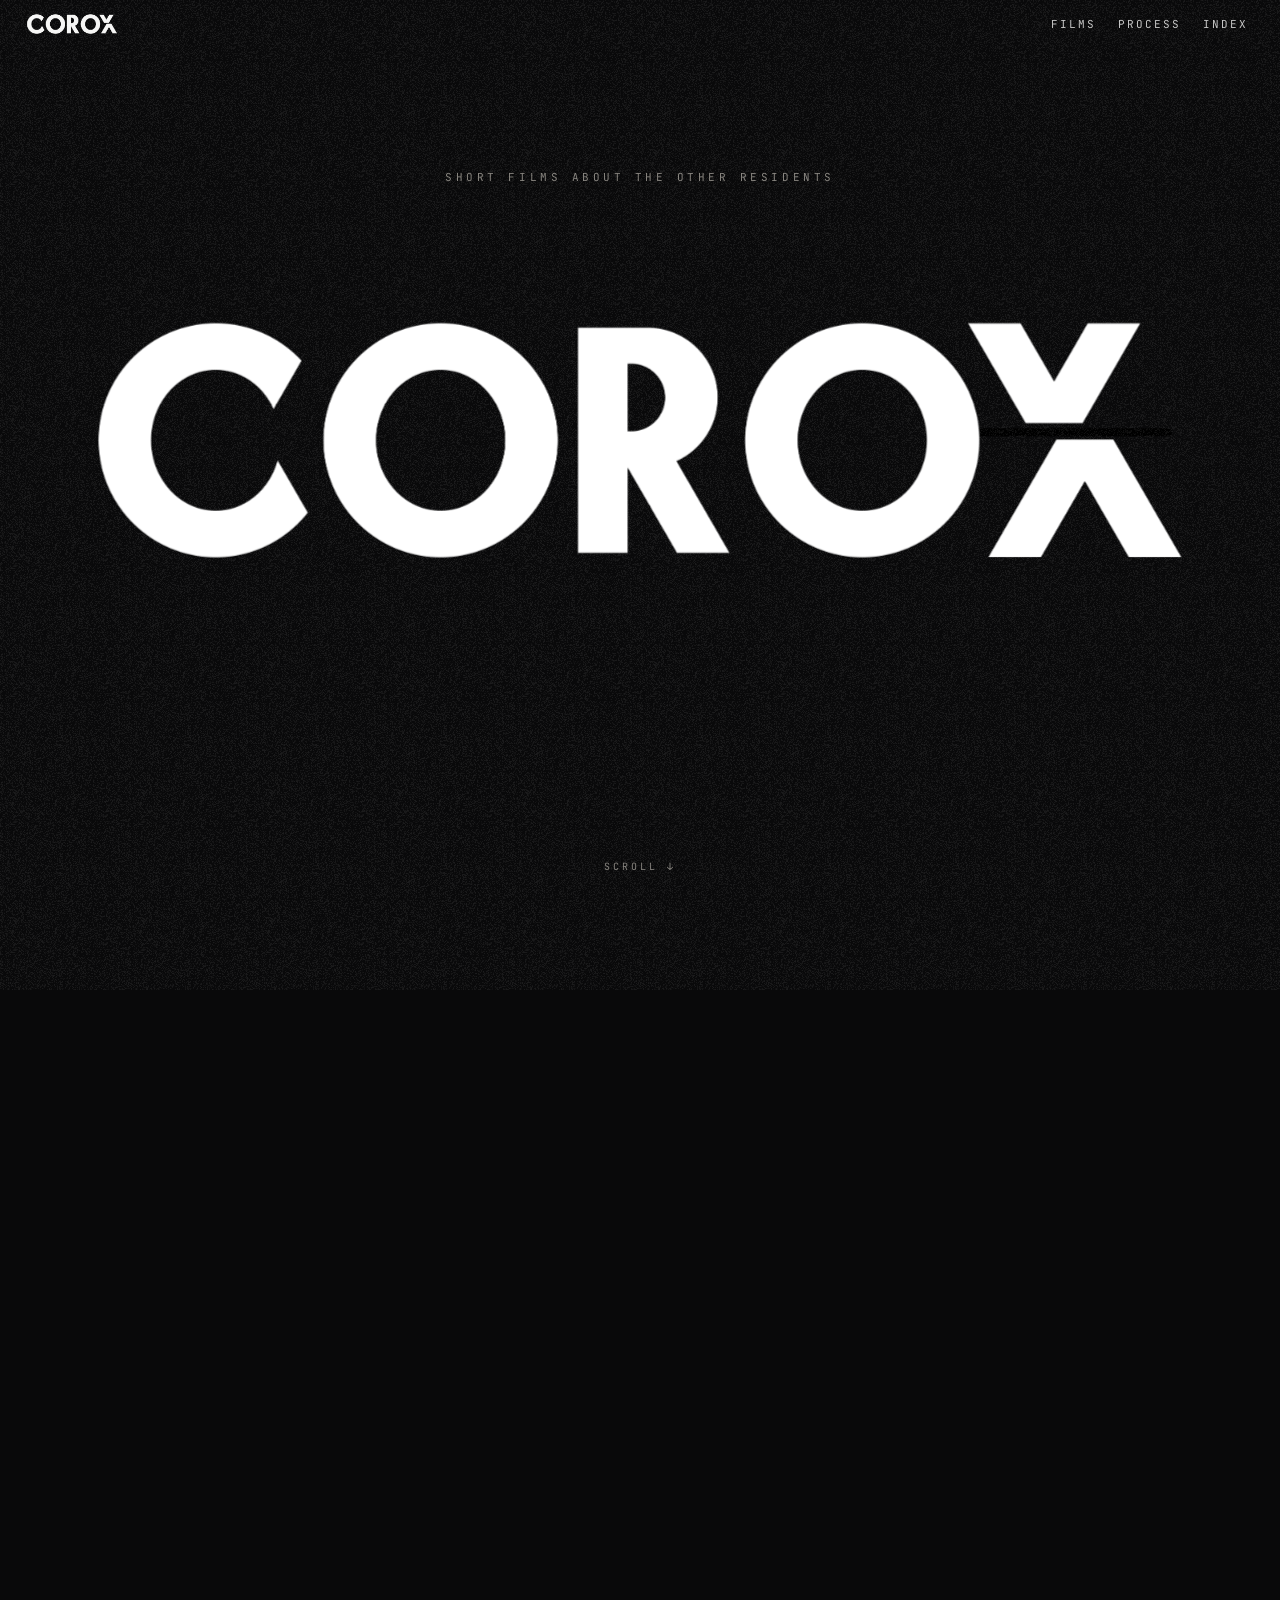
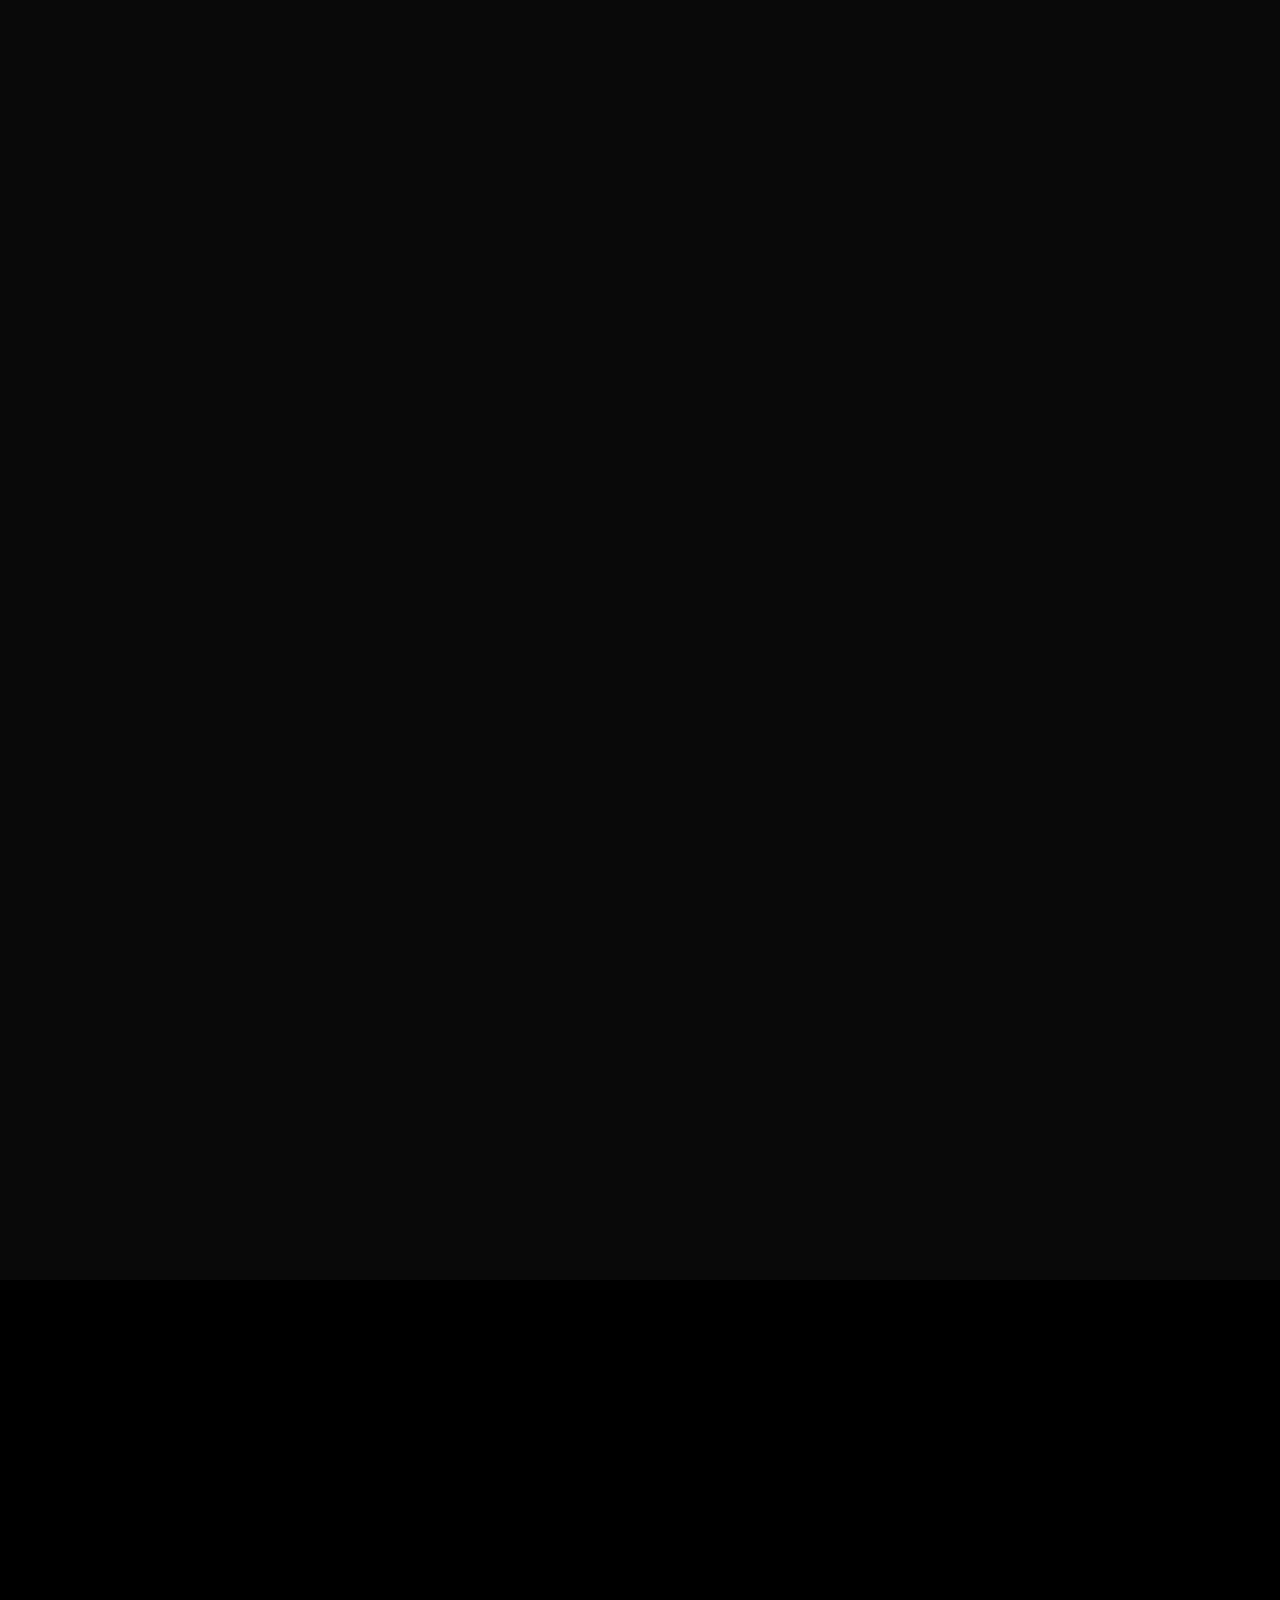
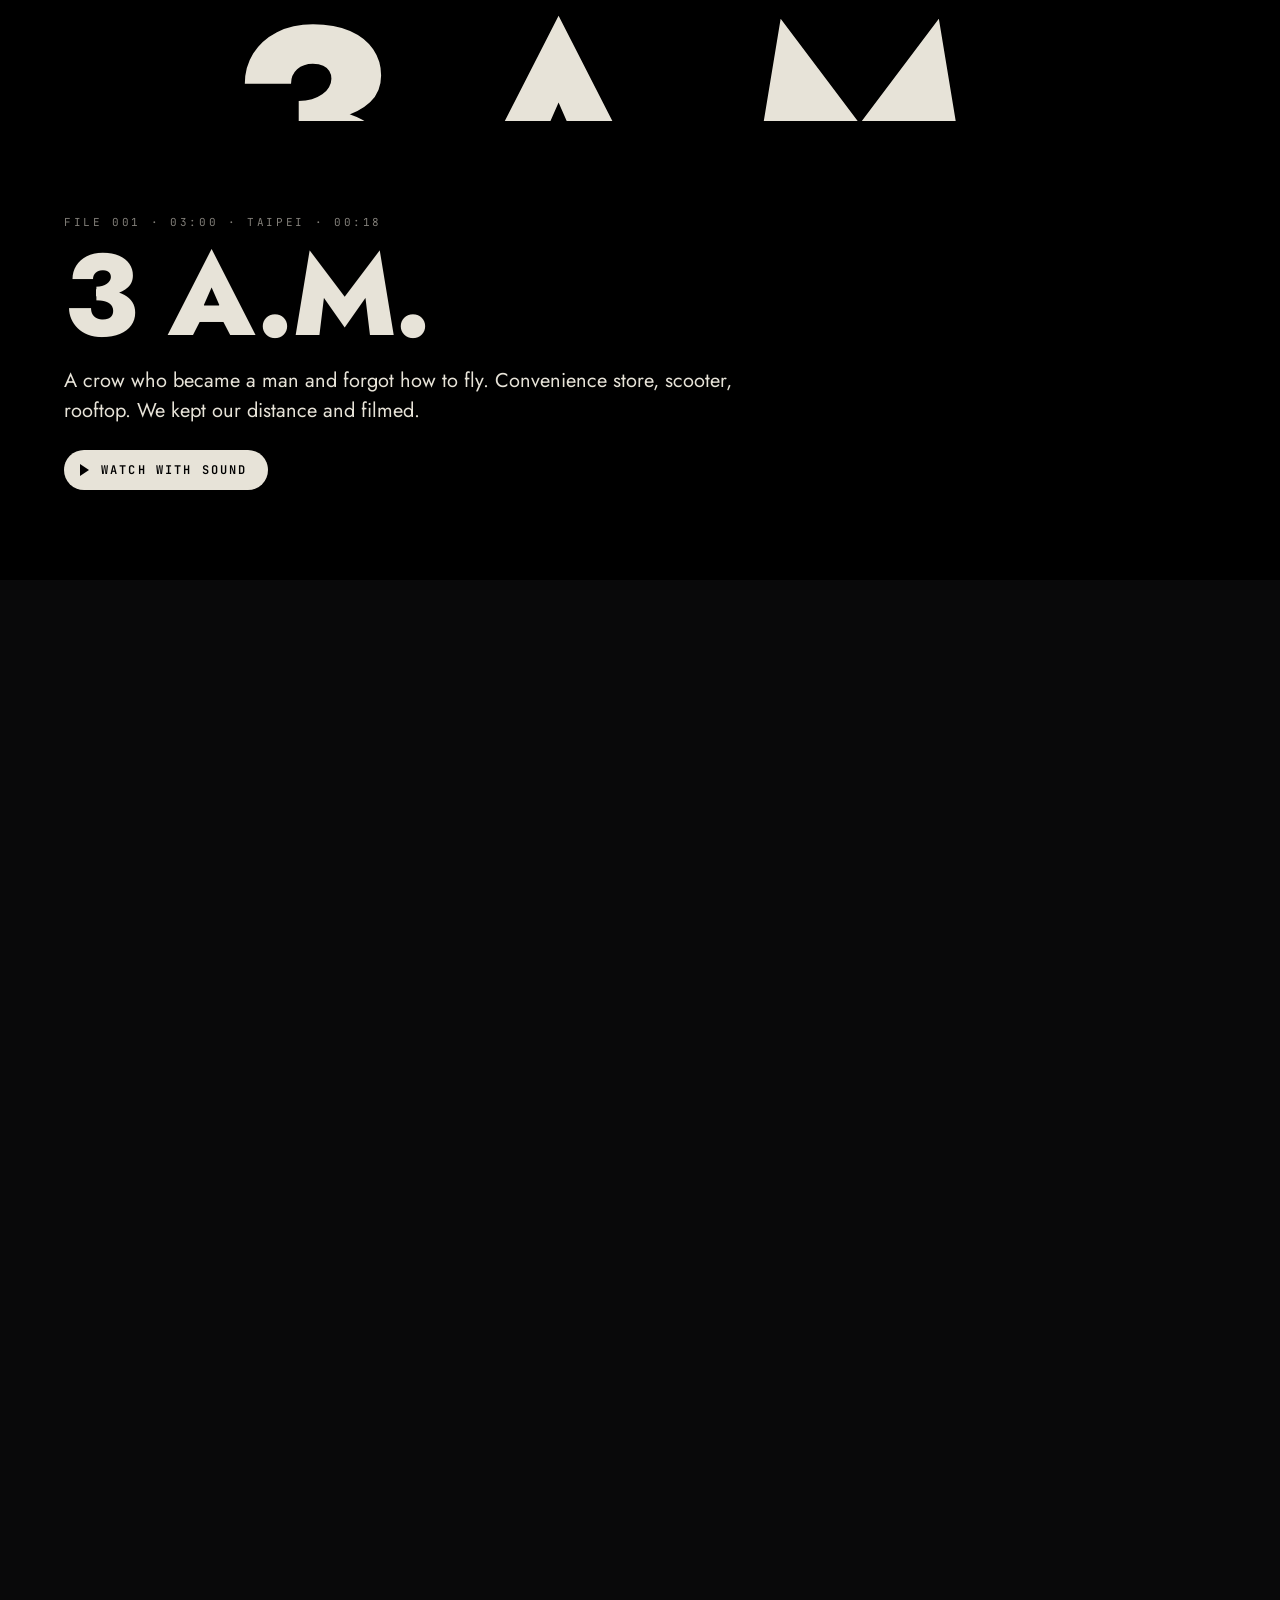
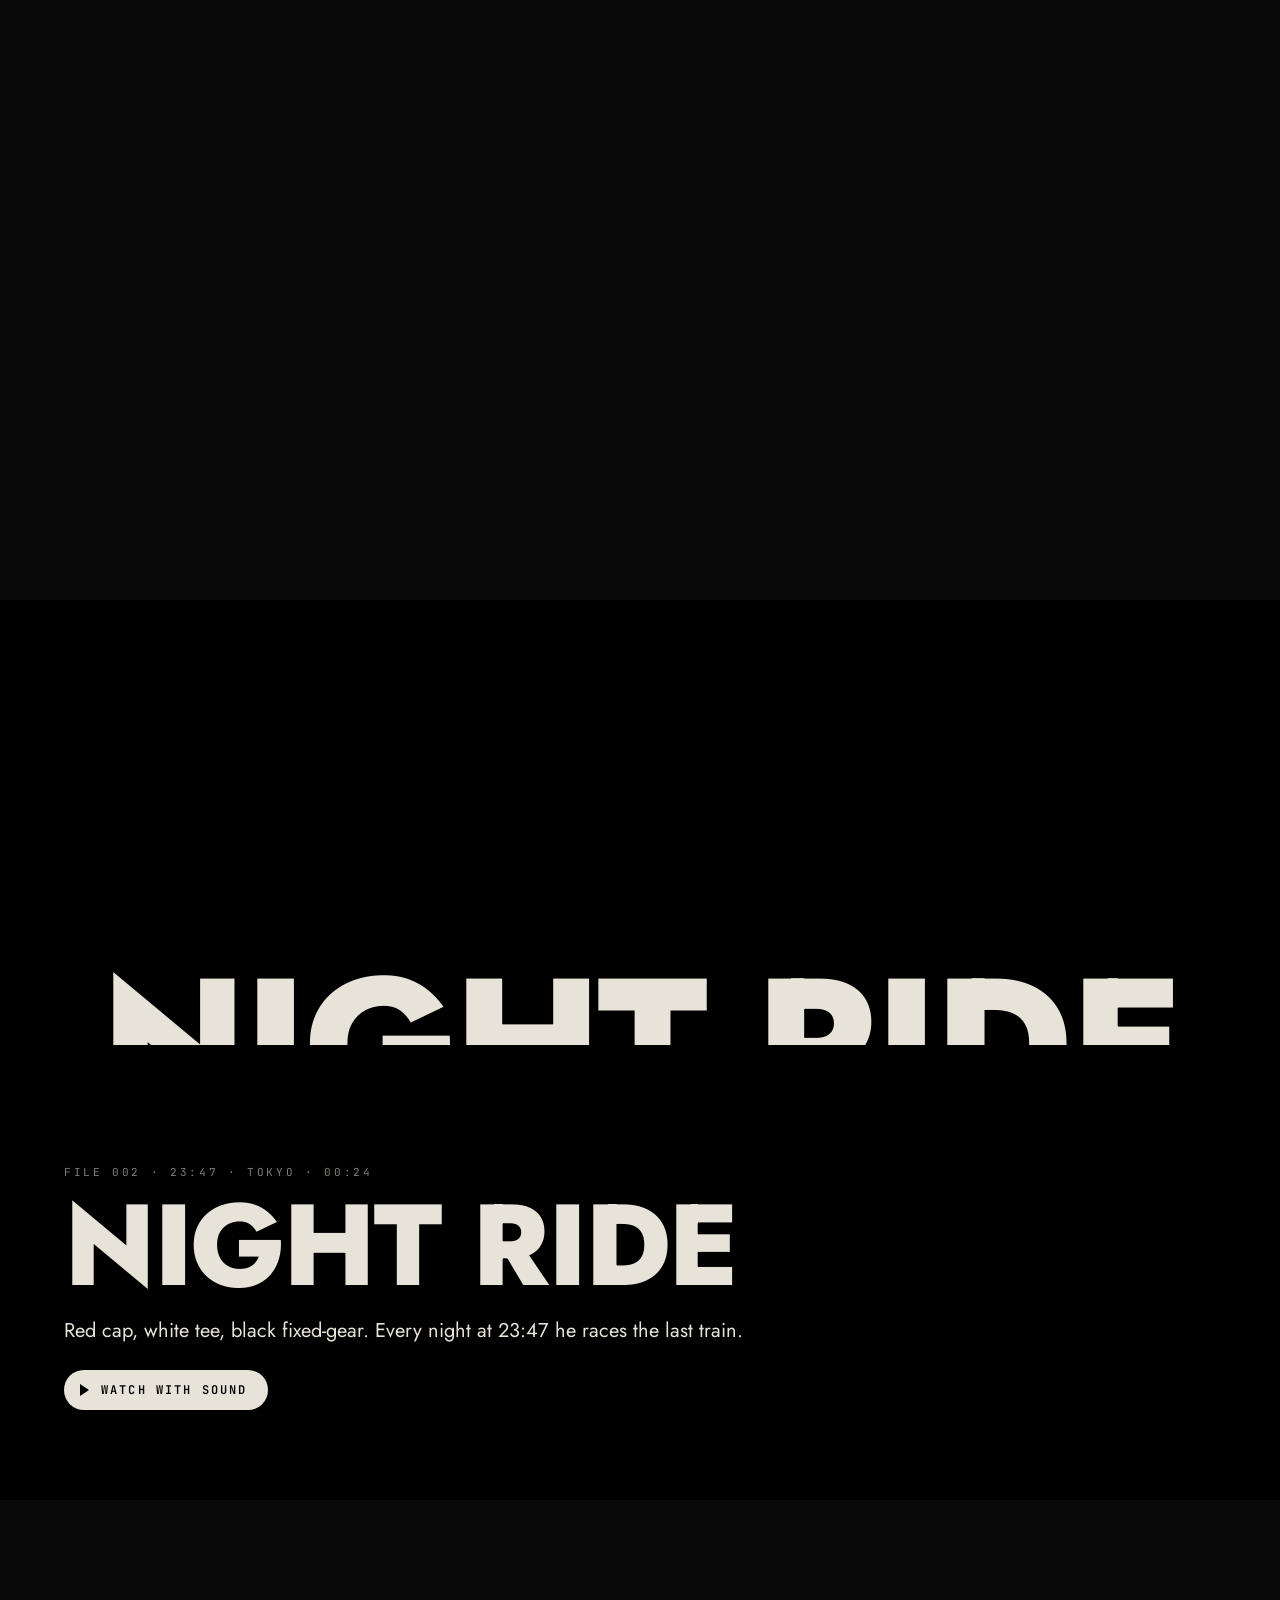
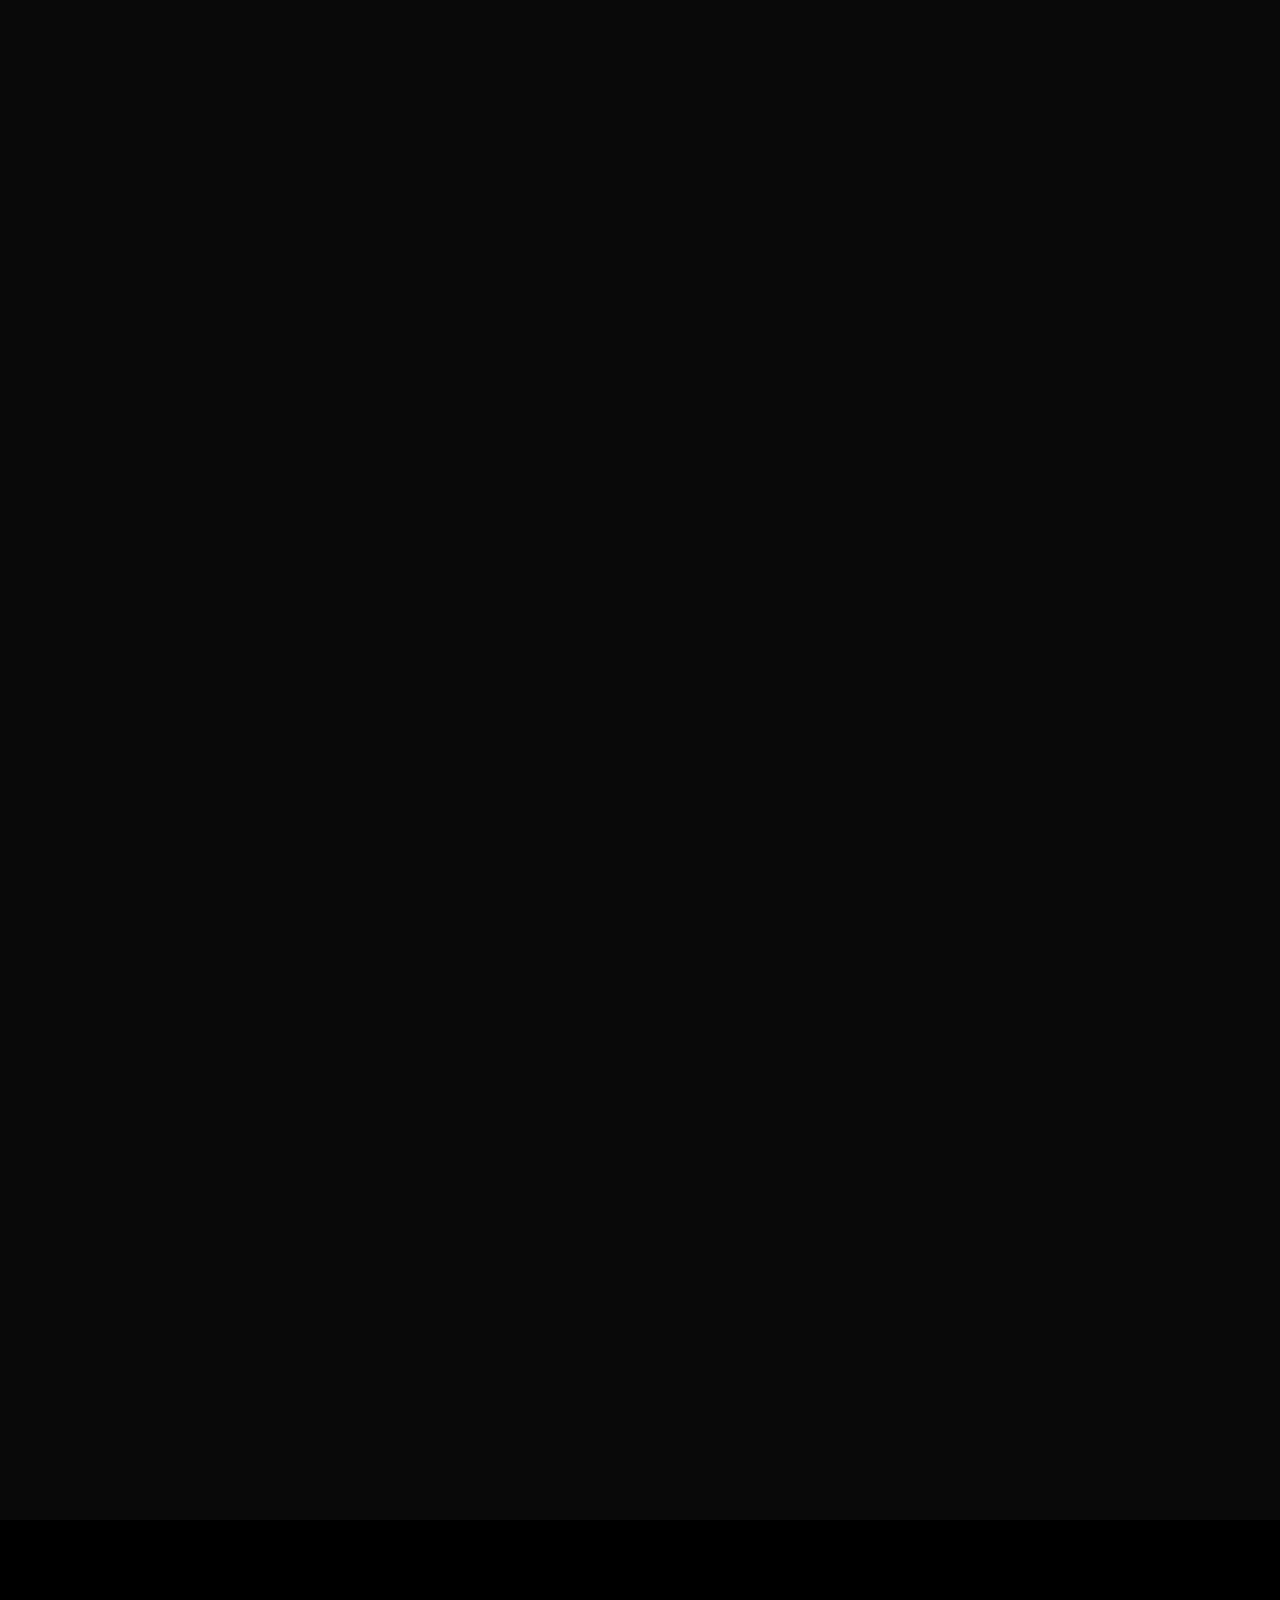
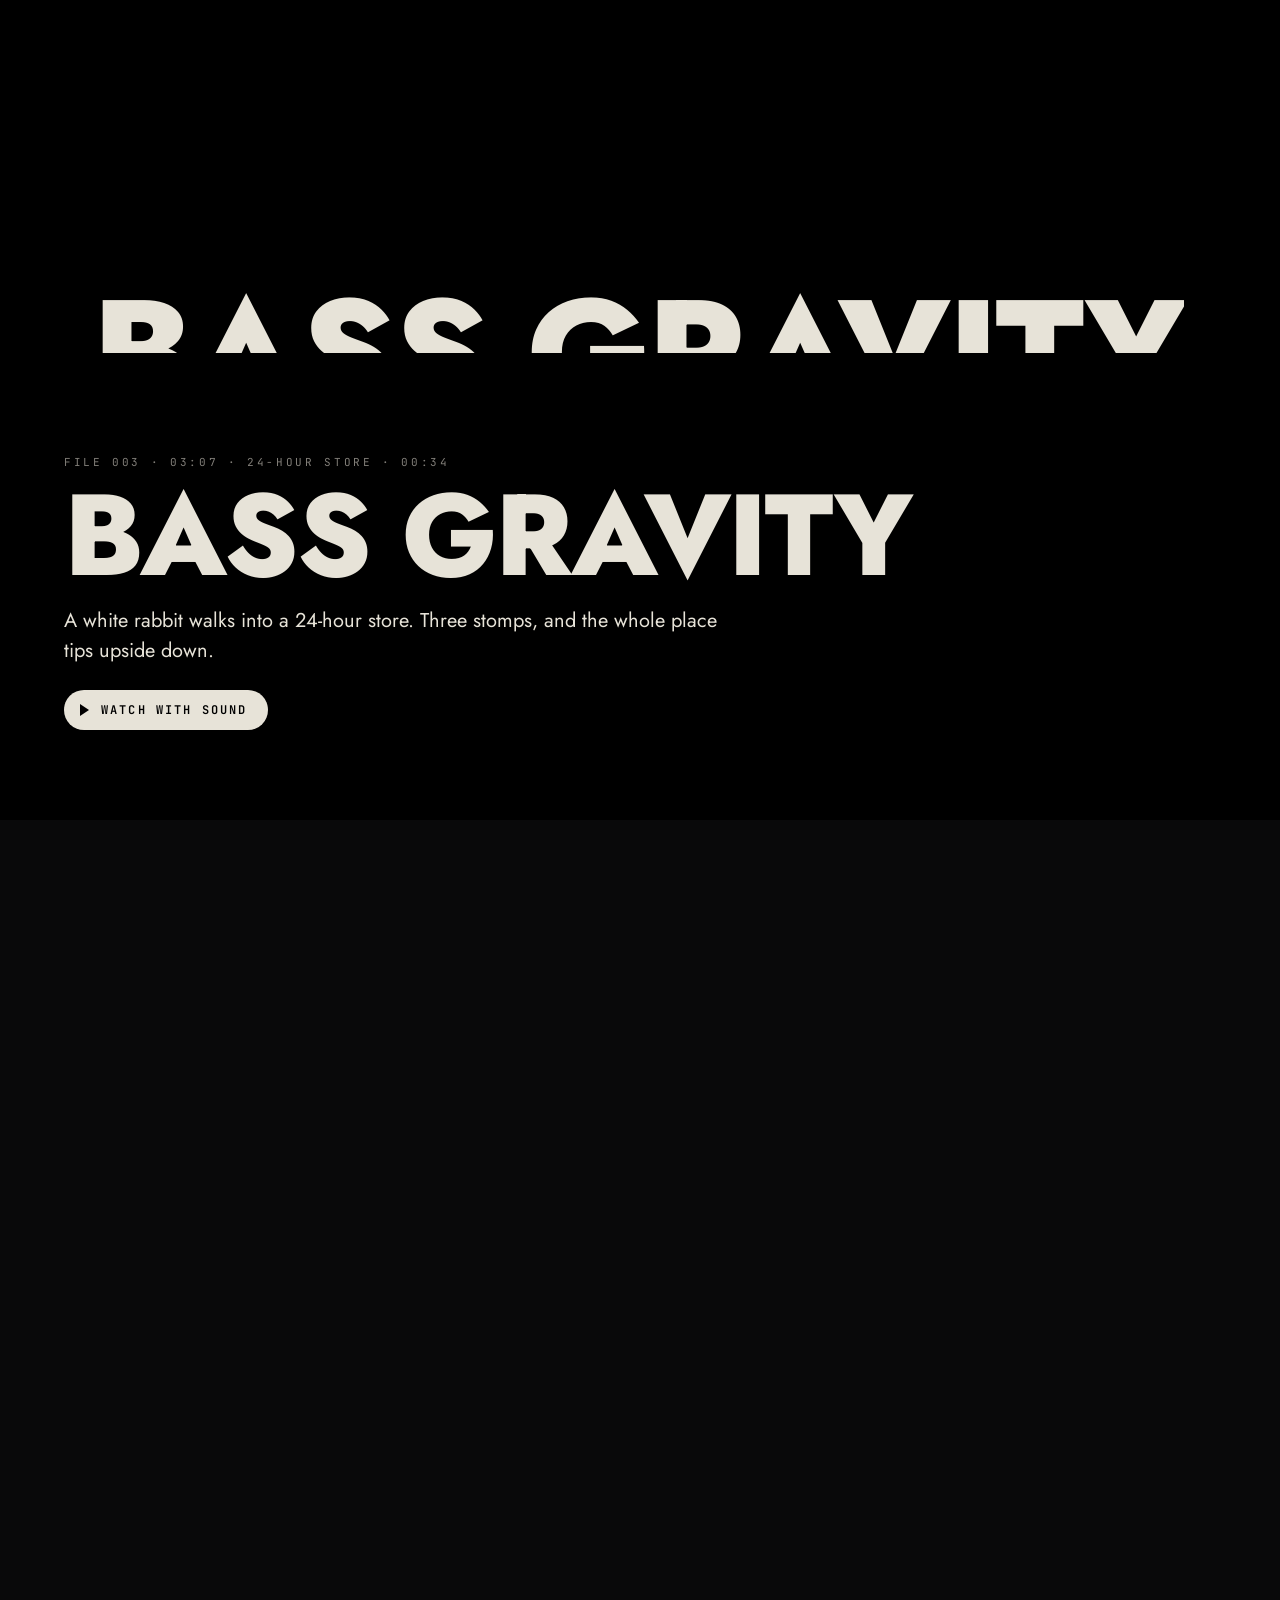
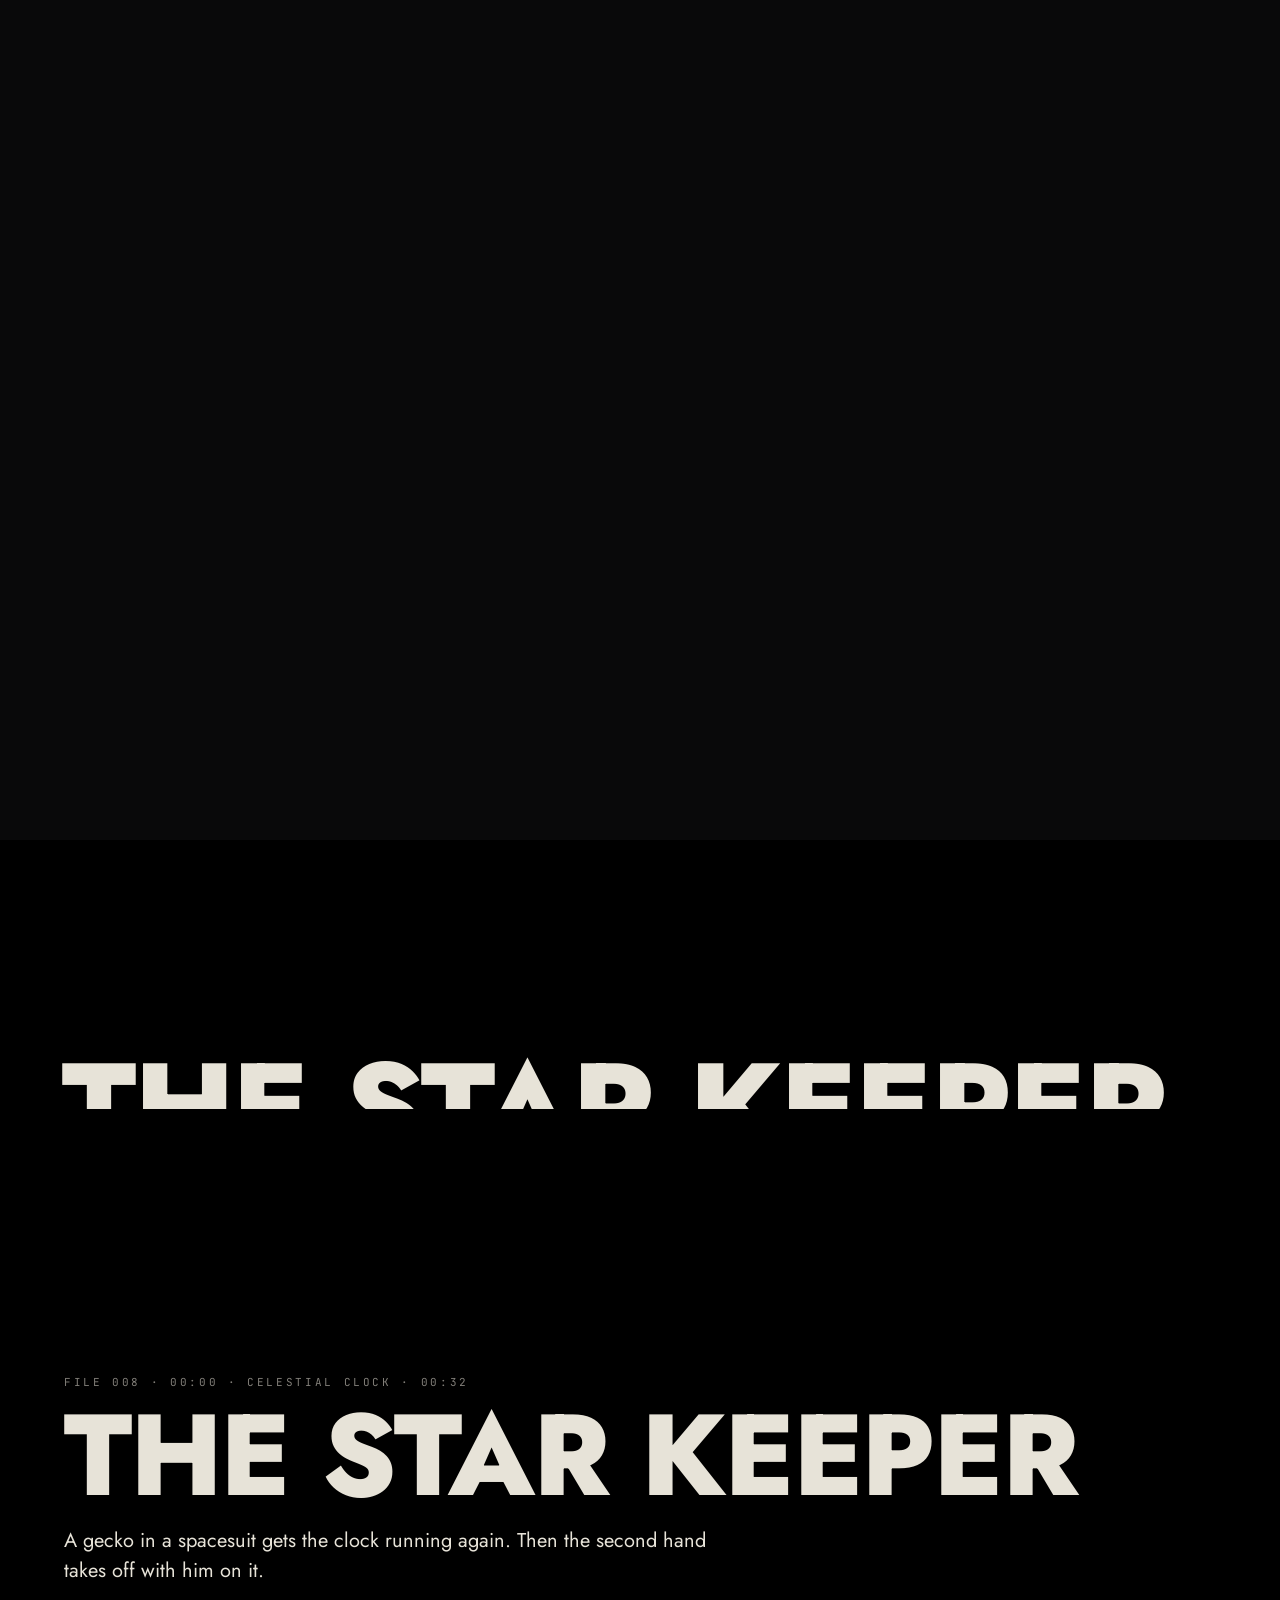
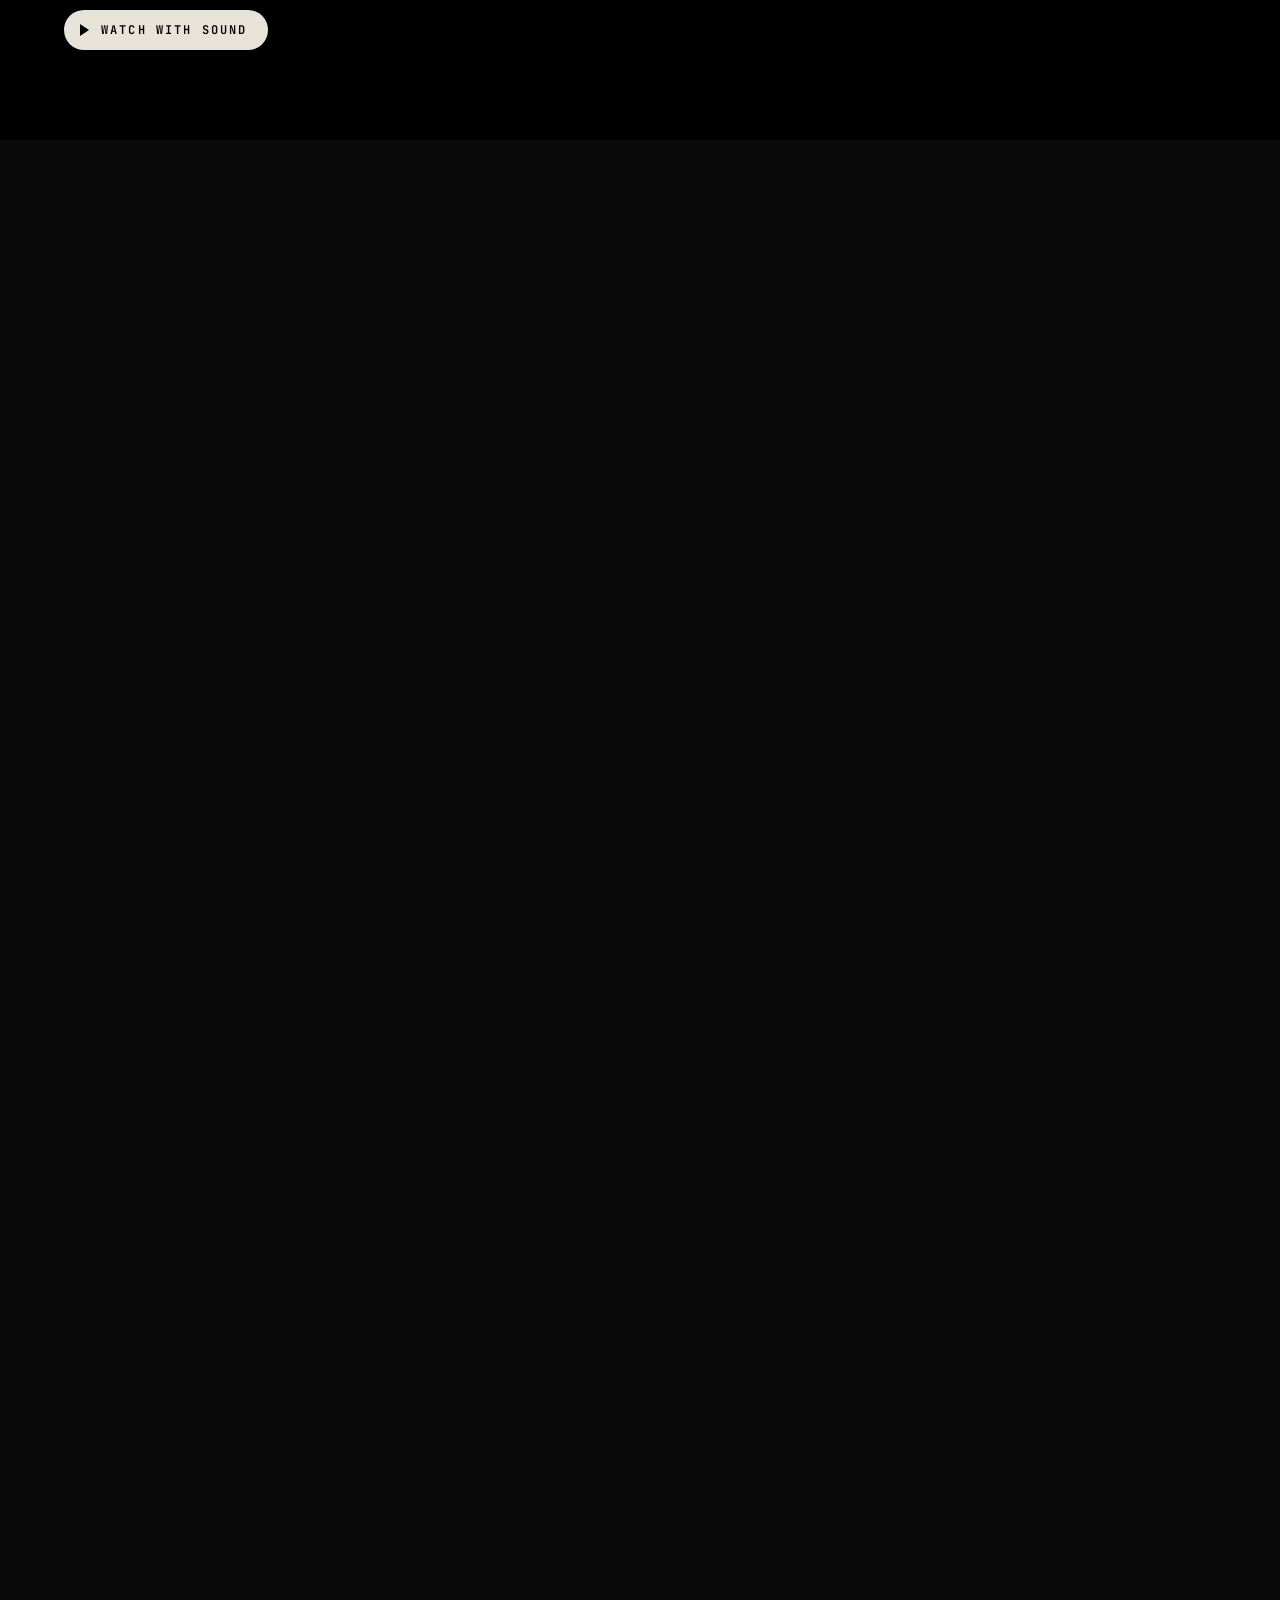
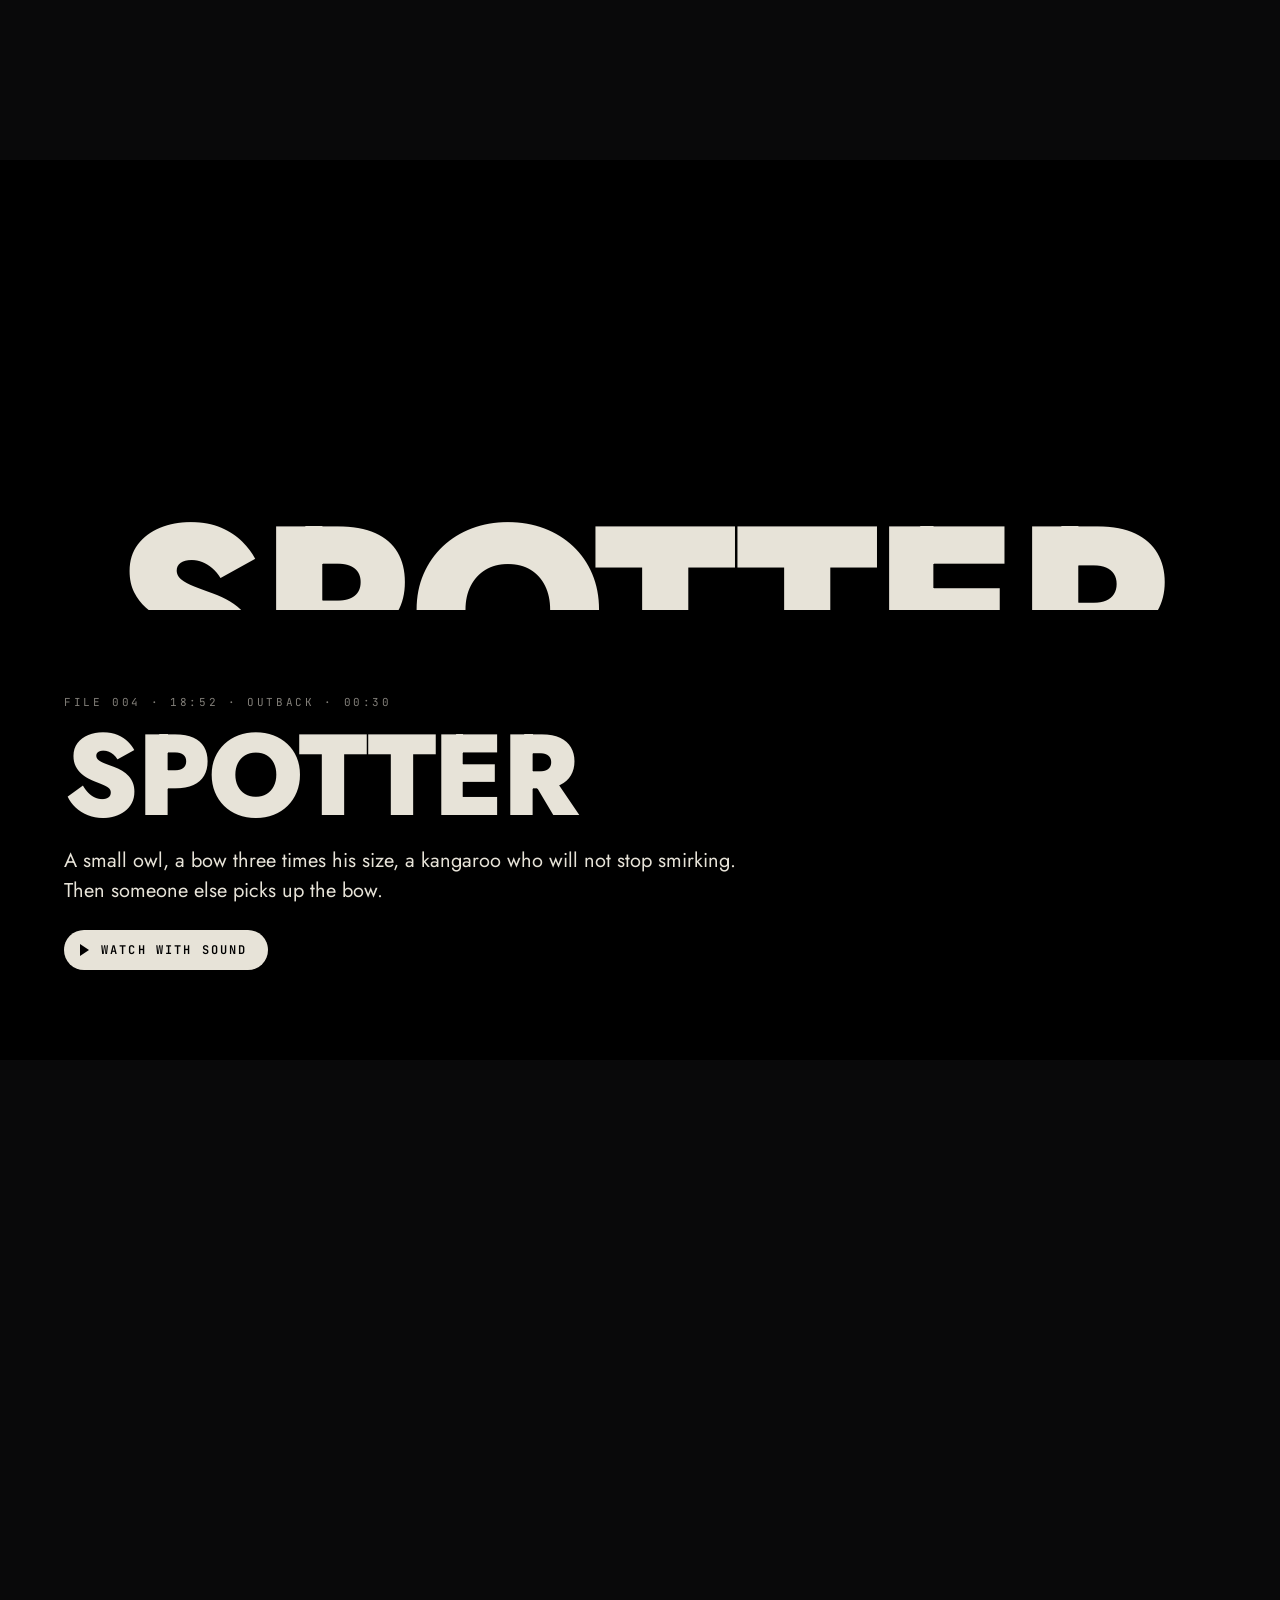
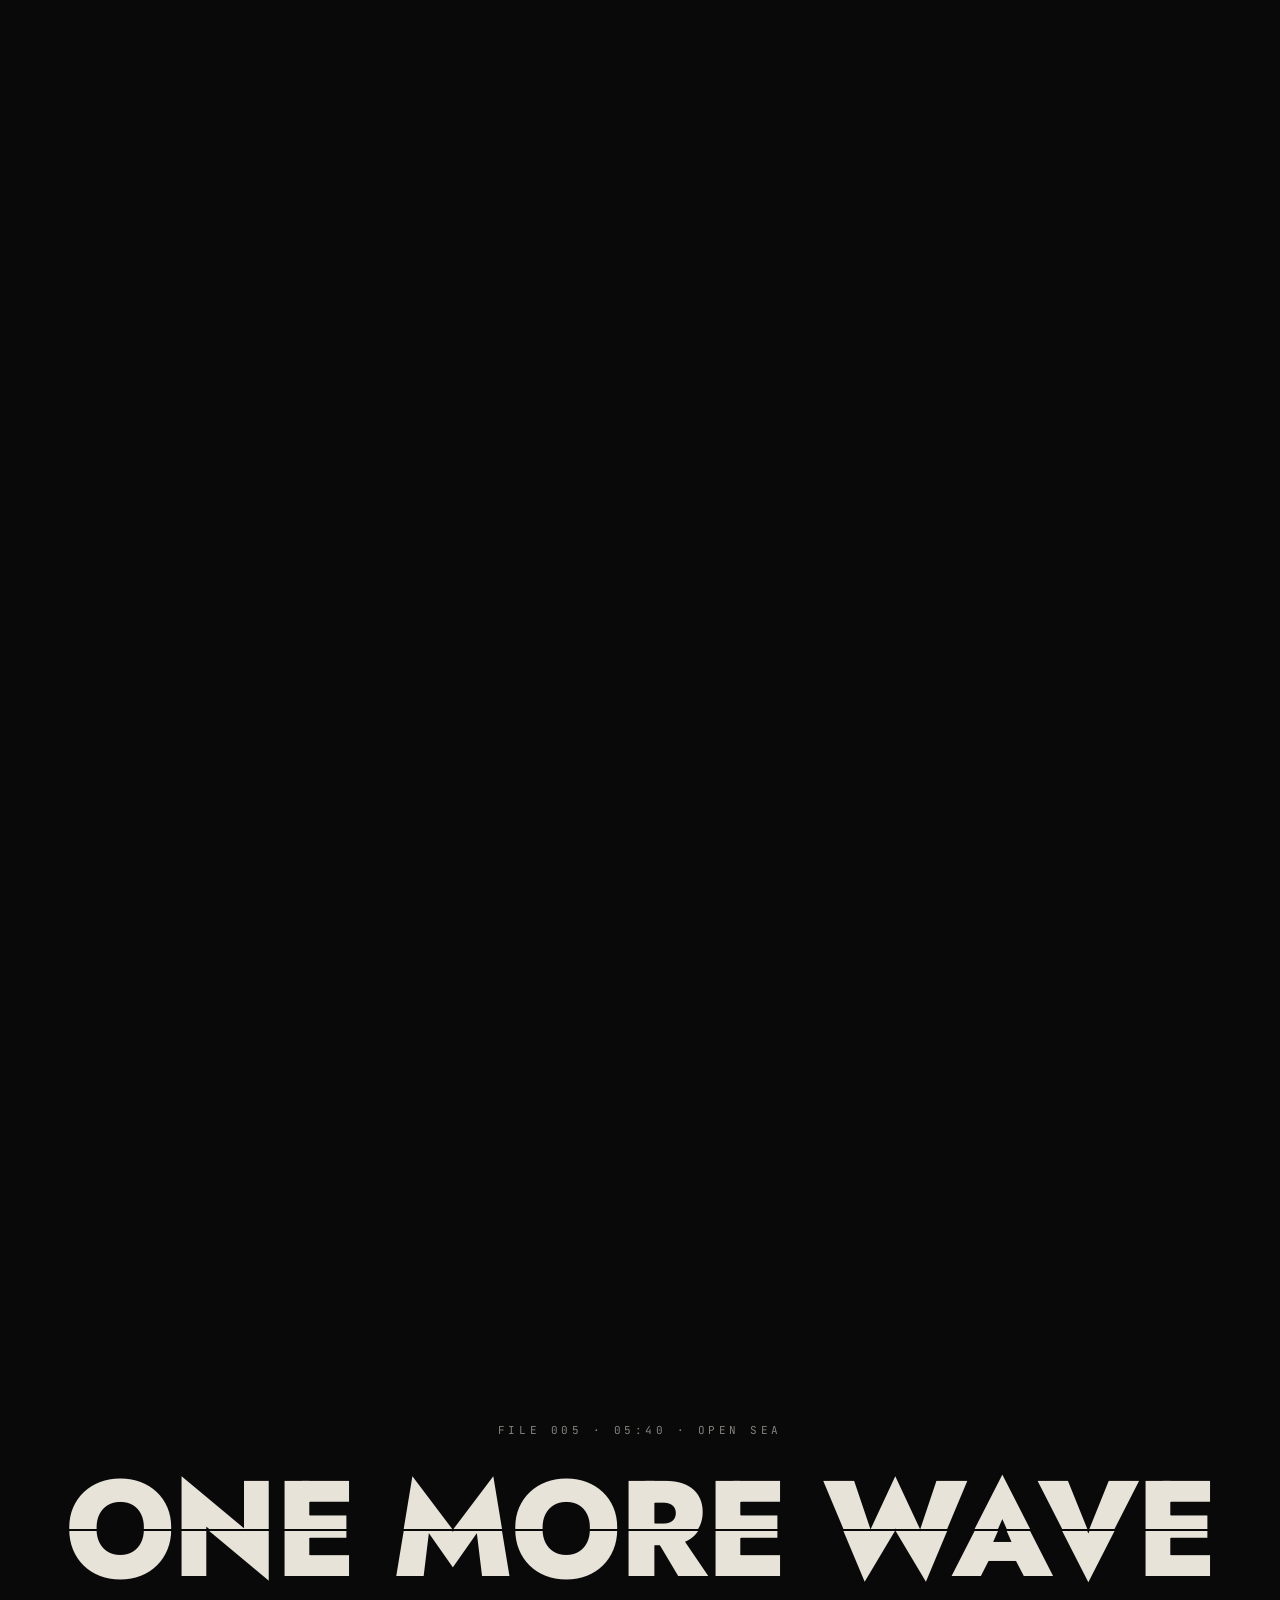
==== commit 0403551a: "Move Process to its own page with Night Ride, Bass Gravity and The Star Keeper - process.html: one p" ====
--- a/index.html
+++ b/index.html
@@ -13,7 +13,6 @@
   <link rel="stylesheet" href="css/style.css">
 
   <script type="module" src="js/main.js"></script>
-  <script type="module" src="js/process.js"></script>
 </head>
 <body>
   <div id="grain" aria-hidden="true"></div>
@@ -23,7 +22,7 @@
     <img src="media/logo.png" alt="COROX">
     <nav>
       <button data-go="act-001">FILMS</button>
-      <button data-go="process">PROCESS</button>
+      <a href="process.html">PROCESS</a>
       <a href="film-index.html">INDEX</a>
     </nav>
   </header>
@@ -52,41 +51,6 @@
     <!-- Film acts are added here by js/main.js from js/films.js -->
   </main>
 
-  <!-- Process: the same split, but the seam turns a Blender previs into the film -->
-  <section class="process" id="process" aria-label="How a COROX film is made">
-    <div class="stick">
-      <div class="pr-stage">
-        <canvas aria-hidden="true"></canvas>
-        <div class="pr-seam" aria-hidden="true">
-          <span class="pr-tag pr-tag-l">BLENDER PREVIS</span>
-          <span class="pr-tag pr-tag-r">FINAL FILM</span>
-        </div>
-      </div>
-      <p class="kicker">How a COROX film is made</p>
-      <div class="ttl">
-        <h2 class="tp">Grey boxes</h2>
-        <h2 class="bt" aria-hidden="true">Grey boxes</h2>
-      </div>
-      <div class="hint">SCROLL <span>↓</span></div>
-
-      <div class="pr-cap">
-        <div class="meta">File 002 · Night Ride · <span id="prShot">POV</span></div>
-        <h3>Block it.<br>Then make it real.</h3>
-        <p>Every shot starts as grey boxes in Blender: where the camera sits, how low, how fast. Drag the line to see what each one became.</p>
-        <button class="btn btn-ghost" id="prSound" aria-pressed="false">SOUND ON</button>
-      </div>
-
-      <ol class="pr-shots" aria-label="Shots">
-        <li><button data-name="POV">POV</button></li>
-        <li><button data-name="Low chase">Low chase</button></li>
-        <li><button data-name="Level with the train">Level with the train</button></li>
-        <li><button data-name="The driver">The driver</button></li>
-        <li><button data-name="Overtake">Overtake</button></li>
-      </ol>
-    </div>
-    <video class="pr-src" data-src="media/process/night-ride-previs-final.mp4" muted loop playsinline preload="none"></video>
-  </section>
-
   <!-- Footer: click the logo to release the crows -->
   <footer>
     <button class="flogo" id="flogo" aria-label="COROX"><img src="media/logo.png" alt="COROX"></button>
--- a/css/style.css
+++ b/css/style.css
@@ -655,7 +655,7 @@
 }
 
 
-/* 8b. Process act: previs → film seam ---------------------- */
+/* 8b. Process page: previs → film seam (process.html) ------ */
 
 .process {
   position: relative;
@@ -795,6 +795,39 @@
 .pr-shots button:hover,
 .pr-shots button.on { color: var(--bone); }
 
+/* Widescreen films (16:9 clip): full screen on wide screens, words over a shade */
+.pr-wide .pr-stage::after {
+  content: "";
+  position: absolute;
+  inset: 0;
+  pointer-events: none;
+  background:
+    linear-gradient(180deg, transparent 40%, rgba(0, 0, 0, .85)),
+    linear-gradient(90deg, rgba(0, 0, 0, .45), transparent 45%);
+}
+
+.pr-wide .pr-cap { width: min(36vw, 520px); }
+.pr-wide .pr-cap p { color: var(--bone); }
+.pr-wide .pr-shots { width: min(26vw, 360px); }
+.pr-wide .pr-shots button { font-size: clamp(16px, 1.6vw, 26px); }
+.pr-wide .pr-shots button:not(.on) { color: rgba(231, 227, 216, .45); }
+
+/* End of the Process page */
+.pr-end .pr-next {
+  font: 800 clamp(40px, 8vw, 128px)/.9 var(--display);
+  letter-spacing: -.02em;
+  text-transform: uppercase;
+  text-decoration: none;
+  color: var(--bone);
+}
+
+.pr-end .pr-next span {
+  display: inline-block;
+  transition: transform .3s;
+}
+
+.pr-end .pr-next:hover span { transform: translateX(.2em); }
+
 /* Tall screens: the film fills the screen, words sit on top of it */
 @media (max-aspect-ratio: 3/4) {
   .pr-stage::after {
@@ -802,7 +835,7 @@
     position: absolute;
     inset: 0;
     pointer-events: none;
-    background: linear-gradient(180deg, transparent 45%, rgba(0, 0, 0, .8));
+    background: linear-gradient(180deg, transparent 35%, rgba(0, 0, 0, .85));
   }
   .pr-cap {
     right: clamp(16px, 5vw, 64px);
@@ -812,6 +845,7 @@
   .pr-cap h3 { font-size: clamp(34px, 9vw, 64px); }
   .pr-cap p { color: var(--bone); }
   .pr-shots { display: none; }
+  .pr-wide .pr-cap { width: auto; }
 }
 
 
